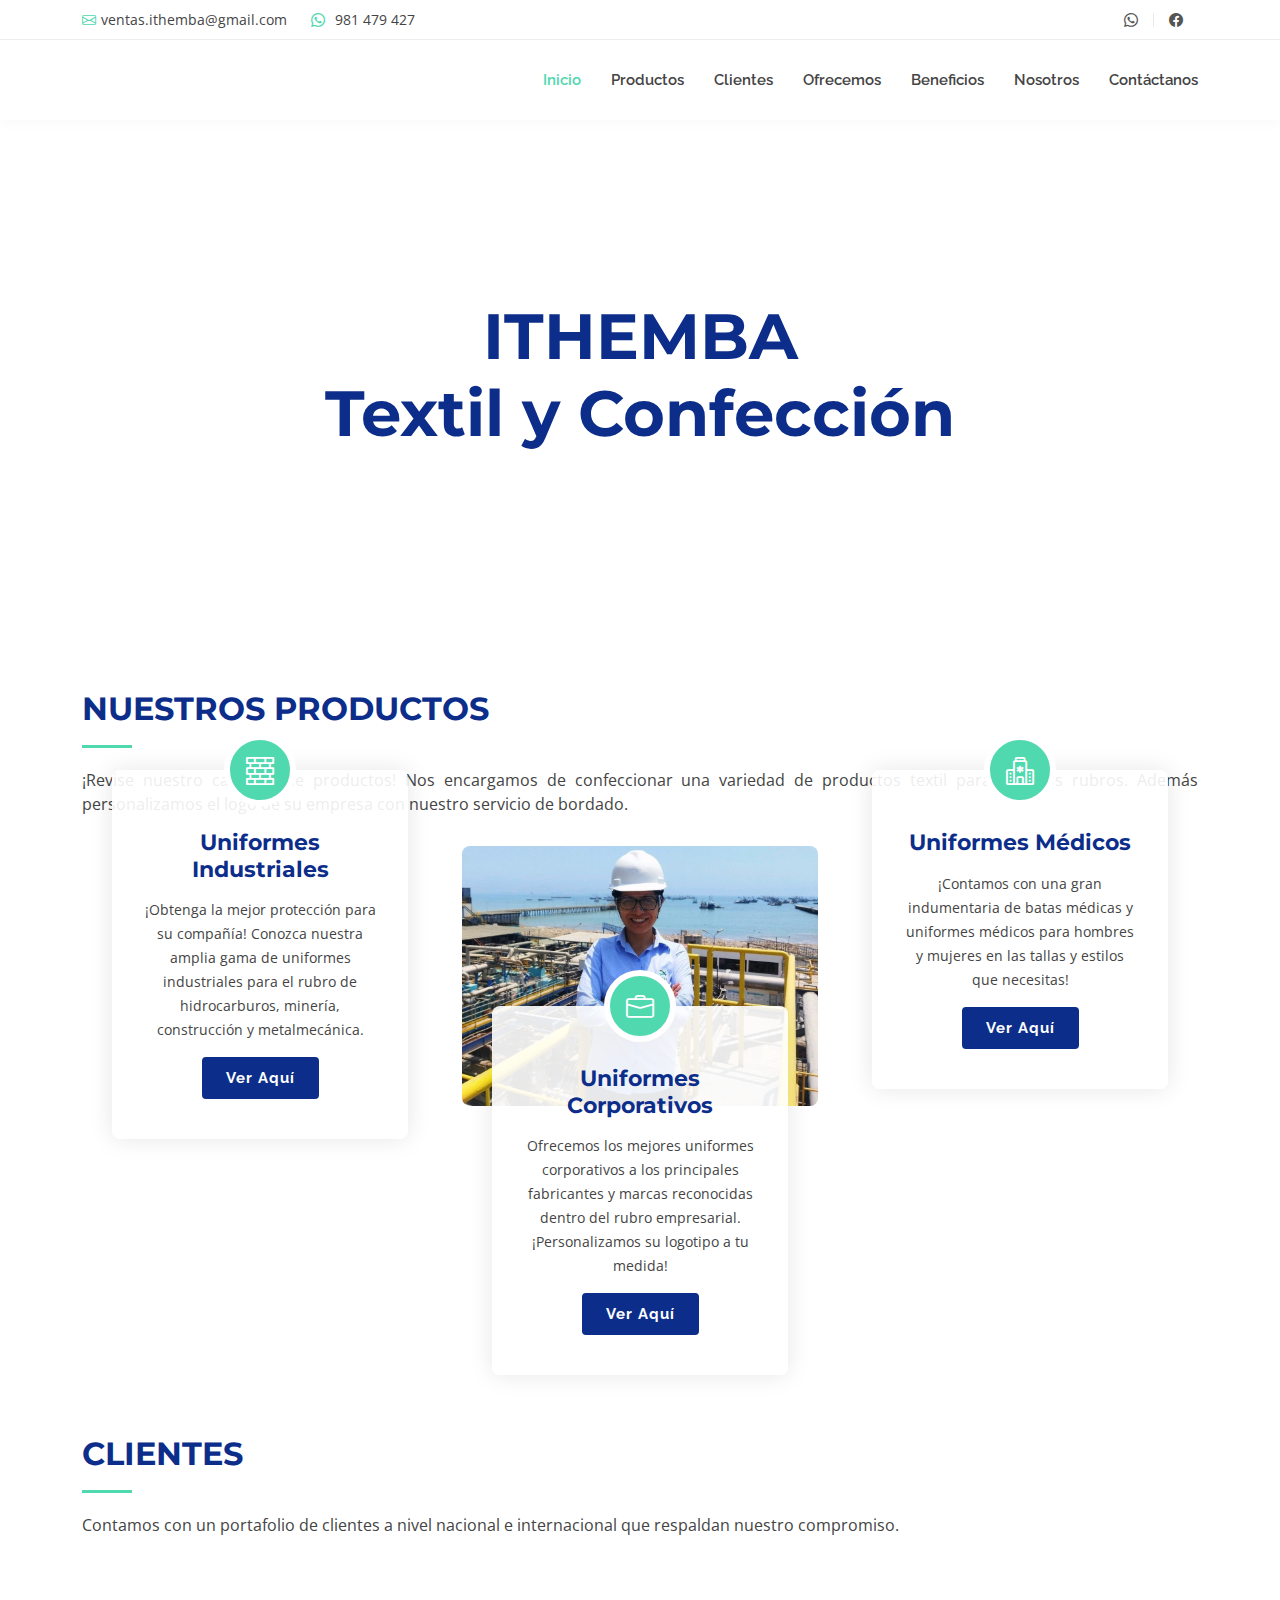
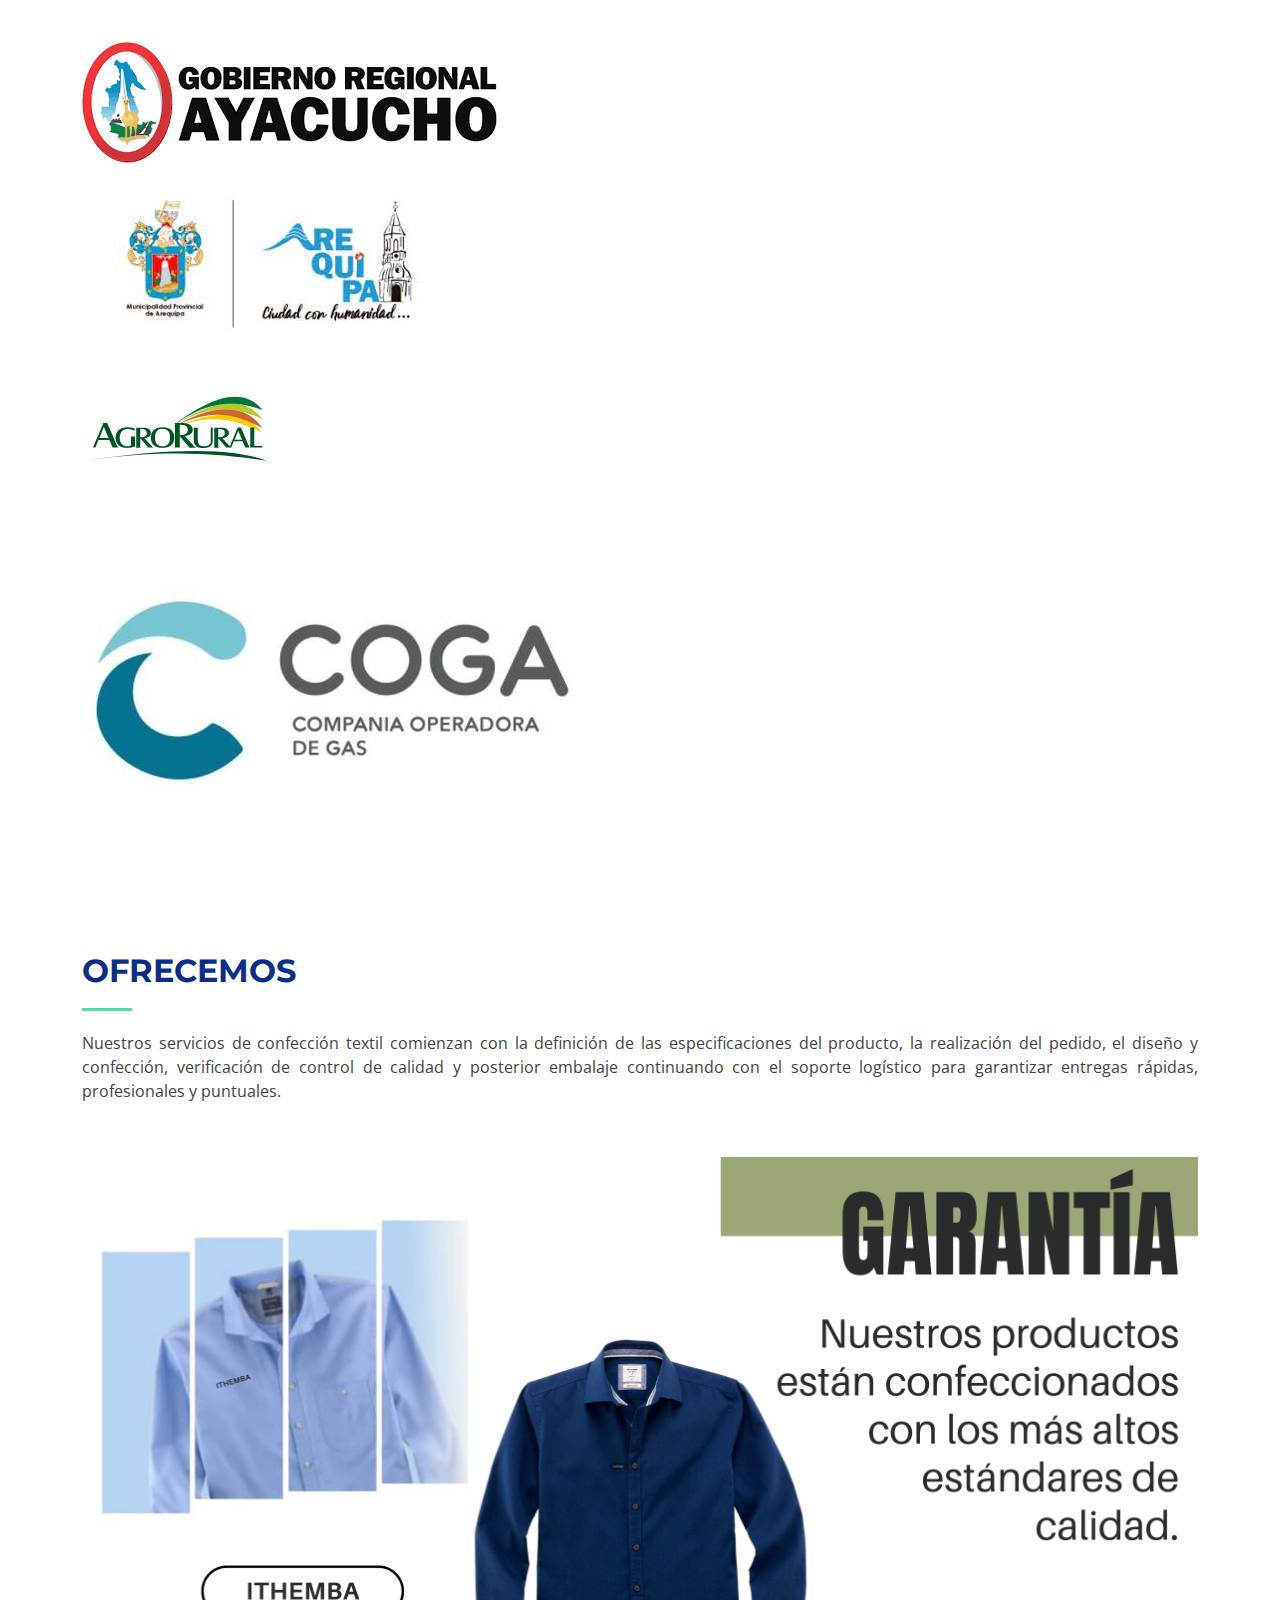
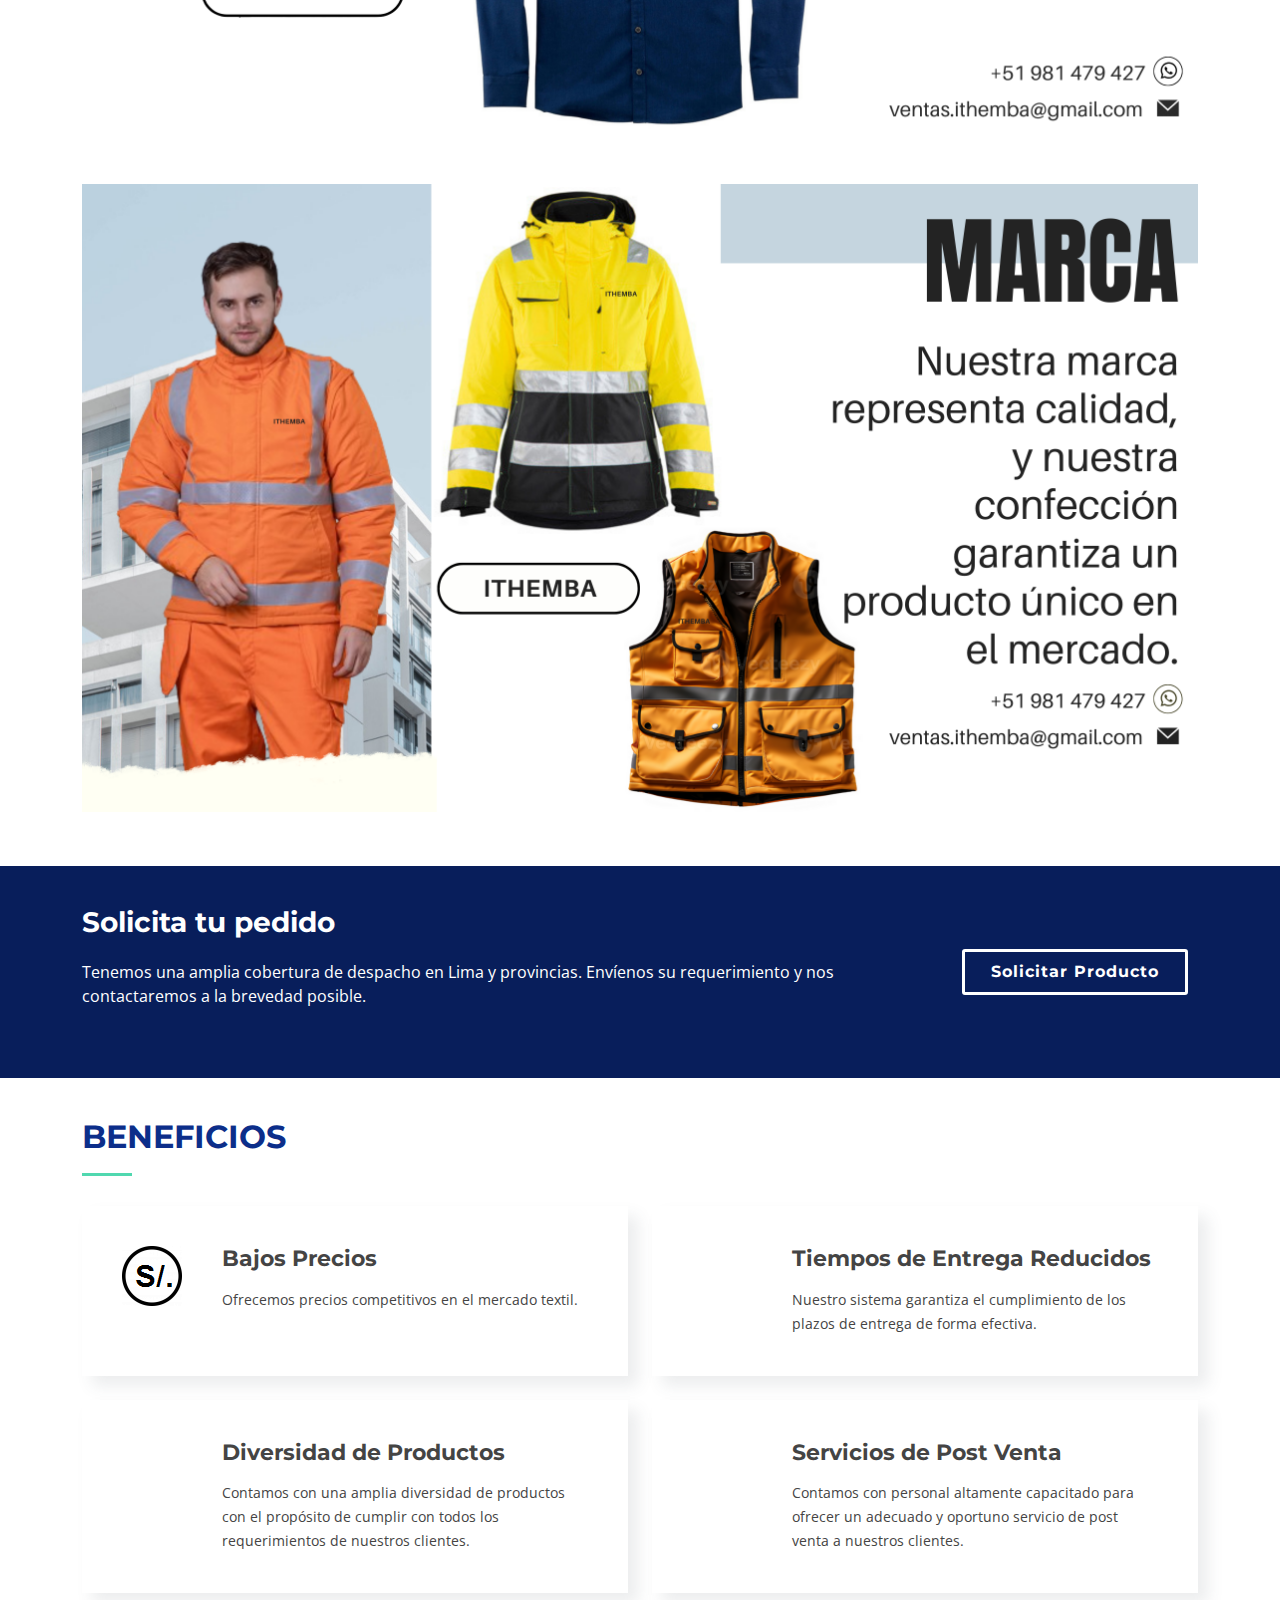
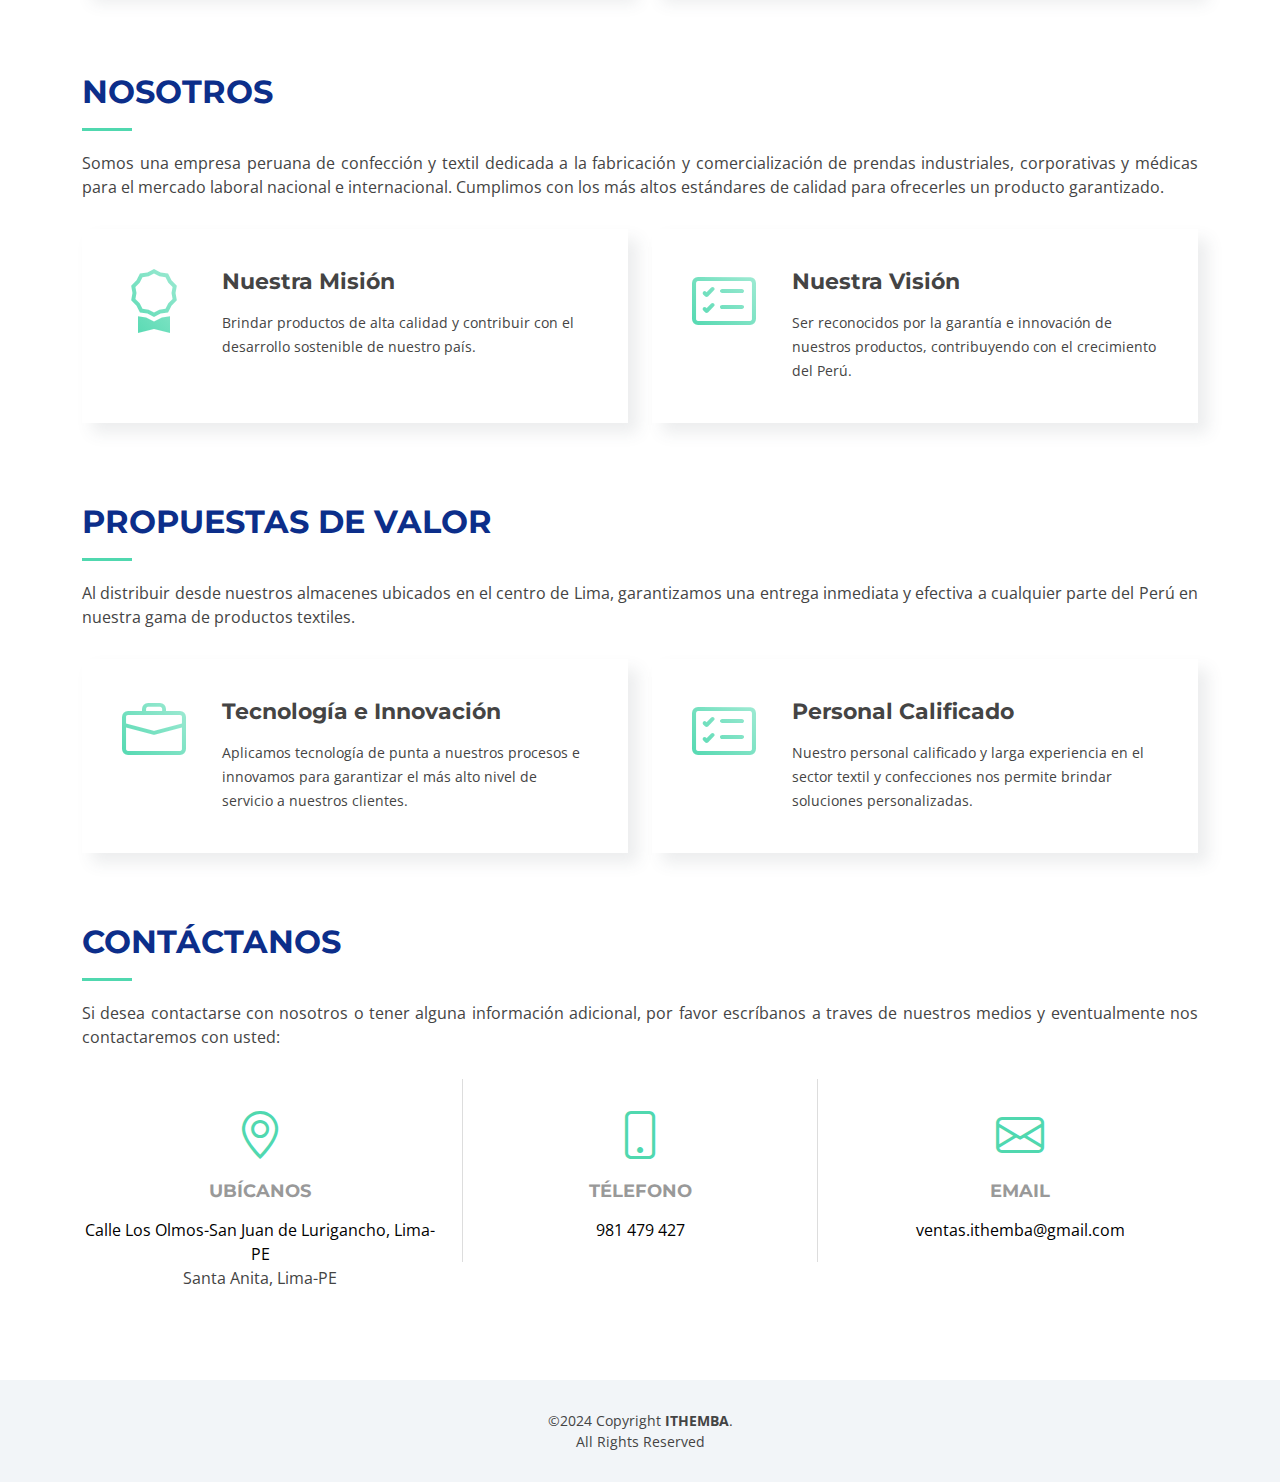
==== index.html @ 44bce00c "Update index.html" ====
<!DOCTYPE html>
<html lang="en">

<head>
  <meta charset="utf-8">
  <meta content="width=device-width, initial-scale=1.0" name="viewport">

  <title>ITHEMBA | Expertos en confección textil</title>
  <meta content="" name="description">
  <meta content="" name="keywords">

  <!-- Favicons -->
  <link href="assets/img/favicon.png" rel="icon">
  <link href="assets/img/apple-touch-icon.png" rel="apple-touch-icon">

  <!-- Google Fonts -->
  <link href="https://fonts.googleapis.com/css?family=Open+Sans:300,300i,400,400i,700,700i|Raleway:300,400,500,700,800|Montserrat:300,400,700" rel="stylesheet">

  <!-- Vendor CSS Files -->
  <link href="assets/vendor/aos/aos.css" rel="stylesheet">
  <link href="assets/vendor/bootstrap/css/bootstrap.min.css" rel="stylesheet">
  <link href="assets/vendor/bootstrap-icons/bootstrap-icons.css" rel="stylesheet">
  <link href="assets/vendor/boxicons/css/boxicons.min.css" rel="stylesheet">
  <link href="assets/vendor/glightbox/css/glightbox.min.css" rel="stylesheet">
  <link href="assets/vendor/swiper/swiper-bundle.min.css" rel="stylesheet">
  <link rel="stylesheet" href="https://cdn.jsdelivr.net/npm/bootstrap@5.3.2/dist/css/bootstrap.min.css">

  <!-- Template Main CSS File -->
  <link href="assets/css/style.css" rel="stylesheet">

  <!-- =======================================================
  * Template Name: Reveal
  * Updated: Jan 09 2024 with Bootstrap v5.3.2
  * Template URL: https://bootstrapmade.com/reveal-bootstrap-corporate-template/
  * Author: BootstrapMade.com
  * License: https://bootstrapmade.com/license/
  ======================================================== -->
</head>

<body>

  <!-- ======= Top Bar ======= -->
  <section id="topbar" class="d-flex align-items-center">
    <div class="container d-flex justify-content-center justify-content-md-between">
      <div class="contact-info d-flex align-items-center">
        <i class="bi bi-envelope d-flex align-items-center"><span>ventas.ithemba@gmail.com</span></i>
        <i class="bi bi-whatsapp d-flex align-items-center ms-4"><span><a href="https://wa.me/+51981479427" target="_blank">981 479 427</a></span></i>
      </div>
      <div class="social-links d-none d-md-flex align-items-center">
        <a href="https://wa.me/+51981479427" class="whatsapp" target="_blank"><i class="bi bi-whatsapp"></i></a>
        <a href="https://www.facebook.com/ithemba.sac/" class="facebook" target="_blank"><i class="bi bi-facebook"></i></a>
        <!-- <a href="#" class="instagram"><i class="bi bi-instagram"></i></a>
        <a href="#" class="linkedin"><i class="bi bi-linkedin"></i></i></a> -->
      </div>
    </div>
  </section><!-- End Top Bar-->

  <!-- ======= Header ======= -->
  <header id="header" class="d-flex align-items-center">
    <div class="container d-flex justify-content-between">

      <div id="logo">
        <!-- <h1><a href="index.html">ITHEM<span>BA</span></a></h1> -->
        <!-- Uncomment below if you prefer to use an image logo -->
        <a href="index.html"><img src="assets/img/logo.png" alt=""></a>
      </div>

      <nav id="navbar" class="navbar">
        <ul>
          <li><a class="nav-link scrollto active" href="#hero">Inicio</a></li>
          <li><a class="nav-link scrollto " href="#portfolio">Productos</a></li>
          <li><a class="nav-link scrollto" href="#clients">Clientes</a></li>
          <li><a class="nav-link scrollto" href="#testimonials">Ofrecemos</a></li>
          <!-- <li><a class="nav-link scrollto" href="#call-to-action">Cotización</a></li> -->
          <li><a class="nav-link scrollto" href="#beneficios">Beneficios</a></li>
          <!-- <li class="dropdown"><a href="#"><span>Drop Down</span> <i class="bi bi-chevron-down"></i></a>
            <ul>
              <li><a href="#">Drop Down 1</a></li>
              <li class="dropdown"><a href="#"><span>Deep Drop Down</span> <i class="bi bi-chevron-right"></i></a>
                <ul>
                  <li><a href="#">Deep Drop Down 1</a></li>
                  <li><a href="#">Deep Drop Down 2</a></li>
                  <li><a href="#">Deep Drop Down 3</a></li>
                  <li><a href="#">Deep Drop Down 4</a></li>
                  <li><a href="#">Deep Drop Down 5</a></li>
                </ul>
              </li>
              <li><a href="#">Drop Down 2</a></li>
              <li><a href="#">Drop Down 3</a></li>
              <li><a href="#">Drop Down 4</a></li>
            </ul>
          </li> -->
          <li><a class="nav-link scrollto" href="#about">Nosotros</a></li>          
          <li><a class="nav-link scrollto" href="#contact">Contáctanos</a></li>
        </ul>
        <i class="bi bi-list mobile-nav-toggle"></i>
      </nav><!-- .navbar -->

    </div>
  </header><!-- End Header -->

  <!-- ======= hero Section ======= -->
  <section id="hero">

    <div class="hero-content" data-aos="fade-up">
      <h2>ITHEMBA<br>Textil y Confección</h2>
      
        <!-- <h1><a href="index.html">ITHEM<span>BA</span></a></h1> -->
        <!-- Uncomment below if you prefer to use an image logo -->
      <img src="assets/img/logo.png" alt="">
     
      <!-- <div>
        <a href="#about" class="btn-get-started scrollto">Conócenos</a>
        <a href="#call-to-action" class="btn-projects scrollto">Haz tu cotización</a>
        
      </div> -->
    </div>

    <div class="hero-slider swiper">
      <div class="swiper-wrapper">
        <!-- <div class="swiper-slide" style="background-image: url('assets/img/hero-carousel/slides/petroleo.jpg');"></div> -->
        <div class="swiper-slide" style="background-image: url('assets/img/hero-carousel/pruebaz.png');"></div>
        <!-- <div class="swiper-slide" style="background-image: url('assets/img/hero-carousel/prueba.png');"></div>
        <div class="swiper-slide" style="background-image: url('assets/img/hero-carousel/3.png');"></div>
        <div class="swiper-slide" style="background-image: url('assets/img/hero-carousel/4.png');"></div> -->
      </div>
    </div>

    <!-- <div class="video-container">
      <video autoplay loop muted play-inline class="back-video">
        <source src="assets/img/videok.mp4" type="video/mp4">
      </video>
    </div> -->

  </section><!-- End Hero Section -->

  <main id="main">

    <!-- ======= Portfolio Section ======= -->
    <section id="portfolio" class="portfolio">
      <div class="container" data-aos="fade-up">
        <div class="section-header">
          <h2>Nuestros Productos</h2>
          <p>¡Revise nuestro catálogo de productos! Nos encargamos de confeccionar una variedad de productos textil para diversos rubros. Además personalizamos el logo de su empresa con nuestro servicio de bordado.</p>
        </div>

        <div class="row gy-5">
          <div class="col-xl-4 col-md-6" data-aos="zoom-in" data-aos-delay="400">
            <div class="service-item">
              <div class="img">
                <img src="assets/img/services-3.jpg" class="img-fluid" alt="">
              </div>
              <div class="details position-relative">
                <div class="icon">
                  <i class="bi bi-bricks"></i>
                </div>
                <a href="uniformes-industriales.html" class="stretched-link">
                  <h3>Uniformes Industriales</h3>
                </a>
                <p>¡Obtenga la mejor protección para su compañía! Conozca nuestra amplia gama de uniformes industriales para el rubro de hidrocarburos, minería, construcción y metalmecánica.</p>
                <p href="#uniformes-industriales.html" class="btn-get-started scrollto">Ver Aquí</p> <!-- se agrego -->
              </div> 
            </div>
          </div><!-- End Service Item -->

          <!-- <div class="col-xl-4 col-md-6" data-aos="zoom-in" data-aos-delay="200">
            <div class="service-item">
              <div class="img">
                <img src="assets/img/services-1.jpg" class="img-fluid" alt="">
              </div>
              <div class="details position-relative">
                <div class="icon">
                  <i class="bi bi-globe"></i>
                </div>
                <a href="ropa-casual.html" class="stretched-link">
                  <h3>Ropa Casual</h3>
                </a>
                <p>¡Revise nuestra amplia selección de prendas de vestir en polos, pantalones, camisetas, sudaderas con capucha, casacas y más complementos en las últimas tendencias para hombres y mujeres!</p>
              </div>
            </div>
          </div>End Service Item -->

          <div class="col-xl-4 col-md-6" data-aos="zoom-in" data-aos-delay="300">
            <div class="service-item">
              <div class="img">
                <img src="assets/img/services-2.jpg" class="img-fluid" alt="">
              </div>
              <div class="details position-relative">
                <div class="icon">
                  <i class="bi bi-briefcase"></i>
                </div>
                <a href="uniformes-corporativos.html" class="stretched-link">
                  <h3>Uniformes Corporativos</h3>
                </a>
                <p>Ofrecemos los mejores uniformes corporativos a los principales fabricantes y marcas reconocidas dentro del rubro empresarial. ¡Personalizamos su logotipo a tu medida!</p>
                <p href="#uniformes-corporativos.html" class="btn-get-started scrollto">Ver Aquí</p> <!-- se agrego -->
              </div>
            </div>
          </div><!-- End Service Item -->



          <div class="col-xl-4 col-md-6" data-aos="zoom-in" data-aos-delay="500">
            <div class="service-item">
              <div class="img">
                <img src="assets/img/services-4.jpg" class="img-fluid" alt="">
              </div>
              <div class="details position-relative">
                <div class="icon">
                  <i class="bi bi-hospital"></i>
                </div>
                <a href="#" class="stretched-link">
                  <h3>Uniformes Médicos</h3>
                </a>
                <p>¡Contamos con una gran indumentaria de batas médicas y uniformes médicos para hombres y mujeres en las tallas y estilos que necesitas!</p>
                <a href="uniformes-medicos.html" class="stretched-link"></a>
                <p href="#uniformes-medicos.html" class="btn-get-started scrollto">Ver Aquí</p> <!-- se agrego -->
              </div>
            </div>
          </div><!-- End Service Item -->
        </div>

          <!-- <div class="col-xl-4 col-md-6" data-aos="zoom-in" data-aos-delay="600">
            <div class="service-item">
              <div class="img">
                <img src="assets/img/services-5.jpg" class="img-fluid" alt="">
              </div>
              <div class="details position-relative">
                <div class="icon">
                  <i class="bi bi-calendar4-week"></i>
                </div>
                <a href="#" class="stretched-link">
                  <h3>Velit Doloremque</h3>
                </a>
                <p>Cumque et suscipit saepe. Est maiores autem enim facilis ut aut ipsam corporis aut. Sed animi at autem alias eius labore.</p>
                <a href="#" class="stretched-link"></a>
              </div>
            </div>
          </div> <--End Service Item -->

          <!-- <div class="col-xl-4 col-md-6" data-aos="zoom-in" data-aos-delay="700">
            <div class="service-item">
              <div class="img">
                <img src="assets/img/services-6.jpg" class="img-fluid" alt="">
              </div>
              <div class="details position-relative">
                <div class="icon">
                  <i class="bi bi-chat-square-text"></i>
                </div>
                <a href="#" class="stretched-link">
                  <h3>Dolori Architecto</h3>
                </a>
                <p>Hic molestias ea quibusdam eos. Fugiat enim doloremque aut neque non et debitis iure. Corrupti recusandae ducimus enim.</p>
                <a href="#" class="stretched-link"></a>
              </div>
            </div>
          </div> <-- End Service Item -->

        <!-- </div> -->

        <!-- <div class="row" data-aos="fade-up" data-aos-delay="100">
          <div class="col-lg-12 d-flex justify-content-center">
            <ul id="portfolio-flters">
              <li data-filter="*" class="filter-active">All</li>
              <li data-filter=".filter-app">App</li>
              <li data-filter=".filter-card">Card</li>
              <li data-filter=".filter-web">Web</li>
            </ul>
          </div>
        </div>

        <div class="row portfolio-container" data-aos="fade-up" data-aos-delay="200">

          <div class="col-lg-4 col-md-6 portfolio-item filter-app">
            <img src="assets/img/portfolio/portfolio-1.jpg" class="img-fluid" alt="">
            <div class="portfolio-info">
              <h4>App 1</h4>
              <p>App</p>
              <a href="assets/img/portfolio/portfolio-1.jpg" data-gallery="portfolioGallery" class="portfolio-lightbox preview-link" title="App 1"><i class="bx bx-plus"></i></a>
              <a href="portfolio-details.html" class="details-link" title="More Details"><i class="bx bx-link"></i></a>
            </div>
          </div>

          <div class="col-lg-4 col-md-6 portfolio-item filter-web">
            <img src="assets/img/portfolio/portfolio-2.jpg" class="img-fluid" alt="">
            <div class="portfolio-info">
              <h4>Web 3</h4>
              <p>Web</p>
              <a href="assets/img/portfolio/portfolio-2.jpg" data-gallery="portfolioGallery" class="portfolio-lightbox preview-link" title="Web 3"><i class="bx bx-plus"></i></a>
              <a href="portfolio-details.html" class="details-link" title="More Details"><i class="bx bx-link"></i></a>
            </div>
          </div>

          <div class="col-lg-4 col-md-6 portfolio-item filter-app">
            <img src="assets/img/portfolio/portfolio-3.jpg" class="img-fluid" alt="">
            <div class="portfolio-info">
              <h4>App 2</h4>
              <p>App</p>
              <a href="assets/img/portfolio/portfolio-3.jpg" data-gallery="portfolioGallery" class="portfolio-lightbox preview-link" title="App 2"><i class="bx bx-plus"></i></a>
              <a href="portfolio-details.html" class="details-link" title="More Details"><i class="bx bx-link"></i></a>
            </div>
          </div>

          <div class="col-lg-4 col-md-6 portfolio-item filter-card">
            <img src="assets/img/portfolio/portfolio-4.jpg" class="img-fluid" alt="">
            <div class="portfolio-info">
              <h4>Card 2</h4>
              <p>Card</p>
              <a href="assets/img/portfolio/portfolio-4.jpg" data-gallery="portfolioGallery" class="portfolio-lightbox preview-link" title="Card 2"><i class="bx bx-plus"></i></a>
              <a href="portfolio-details.html" class="details-link" title="More Details"><i class="bx bx-link"></i></a>
            </div>
          </div>

          <div class="col-lg-4 col-md-6 portfolio-item filter-web">
            <img src="assets/img/portfolio/portfolio-5.jpg" class="img-fluid" alt="">
            <div class="portfolio-info">
              <h4>Web 2</h4>
              <p>Web</p>
              <a href="assets/img/portfolio/portfolio-5.jpg" data-gallery="portfolioGallery" class="portfolio-lightbox preview-link" title="Web 2"><i class="bx bx-plus"></i></a>
              <a href="portfolio-details.html" class="details-link" title="More Details"><i class="bx bx-link"></i></a>
            </div>
          </div>

          <div class="col-lg-4 col-md-6 portfolio-item filter-app">
            <img src="assets/img/portfolio/portfolio-6.jpg" class="img-fluid" alt="">
            <div class="portfolio-info">
              <h4>App 3</h4>
              <p>App</p>
              <a href="assets/img/portfolio/portfolio-6.jpg" data-gallery="portfolioGallery" class="portfolio-lightbox preview-link" title="App 3"><i class="bx bx-plus"></i></a>
              <a href="portfolio-details.html" class="details-link" title="More Details"><i class="bx bx-link"></i></a>
            </div>
          </div>

          <div class="col-lg-4 col-md-6 portfolio-item filter-card">
            <img src="assets/img/portfolio/portfolio-7.jpg" class="img-fluid" alt="">
            <div class="portfolio-info">
              <h4>Card 1</h4>
              <p>Card</p>
              <a href="assets/img/portfolio/portfolio-7.jpg" data-gallery="portfolioGallery" class="portfolio-lightbox preview-link" title="Card 1"><i class="bx bx-plus"></i></a>
              <a href="portfolio-details.html" class="details-link" title="More Details"><i class="bx bx-link"></i></a>
            </div>
          </div>

          <div class="col-lg-4 col-md-6 portfolio-item filter-card">
            <img src="assets/img/portfolio/portfolio-8.jpg" class="img-fluid" alt="">
            <div class="portfolio-info">
              <h4>Card 3</h4>
              <p>Card</p>
              <a href="assets/img/portfolio/portfolio-8.jpg" data-gallery="portfolioGallery" class="portfolio-lightbox preview-link" title="Card 3"><i class="bx bx-plus"></i></a>
              <a href="portfolio-details.html" class="details-link" title="More Details"><i class="bx bx-link"></i></a>
            </div>
          </div>

          <div class="col-lg-4 col-md-6 portfolio-item filter-web">
            <img src="assets/img/portfolio/portfolio-9.jpg" class="img-fluid" alt="">
            <div class="portfolio-info">
              <h4>Web 3</h4>
              <p>Web</p>
              <a href="assets/img/portfolio/portfolio-9.jpg" data-gallery="portfolioGallery" class="portfolio-lightbox preview-link" title="Web 3"><i class="bx bx-plus"></i></a>
              <a href="portfolio-details.html" class="details-link" title="More Details"><i class="bx bx-link"></i></a>
            </div>
          </div>

        </div> -->

      </div>
    </section><!-- End Portfolio Section -->


    <!-- ======= Clients Section ======= -->
    <section id="clients">
      <div class="container" data-aos="fade-up">
        <div class="section-header">
          <h2>Clientes</h2>
          <p>Contamos con un portafolio de clientes a nivel nacional e internacional que respaldan nuestro compromiso.</p>
        </div>

        <div class="clients-slider swiper" data-aos="fade-up" data-aos-delay="100">
          <div class="swiper-wrapper align-items-center">
            <div class="swiper-slide"><img src="assets/img/clients/client-1.png" class="img-fluid" alt=""></div>
            <div class="swiper-slide"><img src="assets/img/clients/client-2.png" class="img-fluid" alt=""></div>
            <div class="swiper-slide"><img src="assets/img/clients/client-3.png" class="img-fluid" alt=""></div>
            <div class="swiper-slide"><img src="assets/img/clients/client-4.png" class="img-fluid" alt=""></div>
            <div class="swiper-slide"><img src="assets/img/clients/client-5.png" class="img-fluid" alt=""></div>
            <div class="swiper-slide"><img src="assets/img/clients/client-6.png" class="img-fluid" alt=""></div>
            <div class="swiper-slide"><img src="assets/img/clients/client-7.png" class="img-fluid" alt=""></div>
            <div class="swiper-slide"><img src="assets/img/clients/client-8.png" class="img-fluid" alt=""></div>
            <div class="swiper-slide"><img src="assets/img/clients/client-9.png" class="img-fluid" alt=""></div>
            <div class="swiper-slide"><img src="assets/img/clients/client-10.png" class="img-fluid" alt=""></div>
            <div class="swiper-slide"><img src="assets/img/clients/client-11.png" class="img-fluid" alt=""></div>
            <div class="swiper-slide"><img src="assets/img/clients/client-12.png" class="img-fluid" alt=""></div>
          </div>
          <div class="swiper-pagination"></div>
        </div>

      </div>
    </section><!-- End Clients Section -->


    <!-- ======= Testimonials Section ======= -->
    <section id="testimonials">
      <div class="container" data-aos="fade-up">
        <div class="section-header">
          <h2>Ofrecemos</h2>
          <p>Nuestros servicios de confección textil comienzan con la definición de las especificaciones del producto, la realización del pedido, el diseño y confección, verificación de control de calidad y posterior embalaje continuando con el soporte logístico para garantizar entregas rápidas, profesionales y puntuales.</p>
        </div>

        <!-- <div id="carouselExampleFade" class="carousel slide carousel-fade custom">
          <div class="carousel-inner">
            <div class="carousel-item active">
              <img src="assets/img/hero-carousel/1.png" class="d-block w-75 h-100" alt="...">
            </div>
            <div class="carousel-item">
              <img src="assets/img/hero-carousel/2.png" class="d-block w-75 h-100" alt="...">
            </div>
            <div class="carousel-item">
              <img src="assets/img/hero-carousel/3.png" class="d-block w-75 h-100" alt="...">
            </div>
            <div class="carousel-item">
              <img src="assets/img/hero-carousel/4.png" class="d-block w-75 h-100" alt="...">
            </div>
          </div>
          <button class="carousel-control-prev" type="button" data-bs-target="#carouselExampleFade" data-bs-slide="prev">
            <span class="carousel-control-prev-icon" aria-hidden="true"></span>
            <span class="visually-hidden">Previous</span>
          </button>
          <button class="carousel-control-next" type="button" data-bs-target="#carouselExampleFade" data-bs-slide="next">
            <span class="carousel-control-next-icon" aria-hidden="true"></span>
            <span class="visually-hidden">Next</span>
          </button>
        </div> -->

        <script src="https://cdn.jsdelivr.net/npm/bootstrap@5.3.2/dist/js/bootstrap.bundle.min.js"></script>

        <div class="testimonials-slider swiper" >
          <div class="swiper-wrapper">
            <div class="swiper-slide">
              <img src="assets/img/hero-carousel/1.png" alt="">
            </div>

            <div class="swiper-slide">
              <img src="assets/img/hero-carousel/2.png" alt="">
            </div>

            <div class="swiper-slide">
              <img src="assets/img/hero-carousel/3.png" alt="">
            </div>

            <div class="swiper-slide">
              <img src="assets/img/hero-carousel/4.png" alt="">
            </div>
            <!-- <div class="swiper-slide" style="background-image: url('assets/img/hero-carousel/1.png');"></div>
            <div class="swiper-slide" style="background-image: url('assets/img/hero-carousel/2.png');"></div>
            <div class="swiper-slide" style="background-image: url('assets/img/hero-carousel/3.png');"></div>
            <div class="swiper-slide" style="background-image: url('assets/img/hero-carousel/4.png');"></div>
            <div class="swiper-slide" style="background-image: url('assets/img/hero-carousel/5.png');"></div> -->
            <!-- <div class="swiper-pagination"></div> -->
          </div>
        </div>

        <!-- <div class="testimonials-slider swiper" data-aos="fade-up" data-aos-delay="100"> -->

          <!-- <div class="swiper-wrapper">

            <div class="swiper-slide">
              <div class="testimonial-item">
                <p>
                  <img src="assets/img/quote-sign-left.png" class="quote-sign-left" alt="">
                  Garantizamos productos de alta calidad y productos hechos con los mejores materiales.
                  <img src="assets/img/quote-sign-right.png" class="quote-sign-right" alt="">
                </p>
                <img src="assets/img/testimonial-1.jpg" class="testimonial-img" alt="">
                <h3>GARANTÍA</h3>
                <-- <h4>Ceo &amp; Founder</h4> -->
              <!-- </div> -->
            <!-- </div>End testimonial item -->

            <!-- <div class="swiper-slide">
              <div class="testimonial-item">
                <p>
                  <img src="assets/img/quote-sign-left.png" class="quote-sign-left" alt="">
                  Diseñamos todo tipo de prendas, a solicitud de nuestros clientes, como uniformes, prendas casuales, vestimenta formal.
                  <img src="assets/img/quote-sign-right.png" class="quote-sign-right" alt="">
                </p>
                <img src="assets/img/testimonial-2.jpg" class="testimonial-img" alt="">
                <h3>DISEÑO</h3>
                <-- <h4>Designer</h4> -->
              <!-- </div> -->
            <!-- </div>End testimonial item -->

            <!-- <div class="swiper-slide">
              <div class="testimonial-item">
                <p>
                  <img src="assets/img/quote-sign-left.png" class="quote-sign-left" alt="">
                  Nuestra marca representa la calidad en nuestra confección y garantía de nuestrosproductos.
                  <img src="assets/img/quote-sign-right.png" class="quote-sign-right" alt="">
                </p>
                <img src="assets/img/testimonial-3.jpg" class="testimonial-img" alt="">
                <h3>MARCA</h3> -->
                <!-- <h4>Store Owner</h4> -->
              <!-- </div> -->
            <!-- </div>End testimonial item -->

            <!-- <div class="swiper-slide">
              <div class="testimonial-item">
                <p>
                  <img src="assets/img/quote-sign-left.png" class="quote-sign-left" alt="">
                  Tenemos excelentes acabados, usamos los mejores insumos de la mejor calidad.
                  <img src="assets/img/quote-sign-right.png" class="quote-sign-right" alt="">
                </p>
                <img src="assets/img/testimonial-4.jpg" class="testimonial-img" alt="">
                <h3>VENTAJA COMPETITIVA</h3> -->
                <!-- <h4>Freelancer</h4> -->
              <!-- </div> -->
            <!-- </div>End testimonial item -->

            <!-- <div class="swiper-slide">
              <div class="testimonial-item">
                <p>
                  <img src="assets/img/quote-sign-left.png" class="quote-sign-left" alt="">
                  Quis quorum aliqua sint quem legam fore sunt eram irure aliqua veniam tempor noster veniam enim culpa labore duis sunt culpa nulla illum cillum fugiat legam esse veniam culpa fore nisi cillum quid.
                  <img src="assets/img/quote-sign-right.png" class="quote-sign-right" alt="">
                </p>
                <img src="assets/img/testimonial-5.jpg" class="testimonial-img" alt="">
                <h3>John Larson</h3>
                <h4>Entrepreneur</h4>
              </div> -->
            <!-- </div>End testimonial item -->

          <!-- </div> -->
          <!-- <div class="swiper-pagination"></div> -->
        <!-- </div> -->

      </div>
    </section><!-- End Testimonials Section -->    

    <!-- ======= To Action Section ======= -->
    <section id="call-to-action">
      <div class="container" data-aos="zoom-out">
        <div class="row">
          <div class="col-lg-9 text-center text-lg-start">
            <h3 class="cta-title">Solicita tu pedido</h3>
            <p class="cta-text">Tenemos una amplia cobertura de despacho en Lima y provincias. Envíenos su requerimiento y nos contactaremos a la brevedad posible.</p>
          </div>
          <div class="col-lg-3 cta-btn-container text-center">
            <a class="cta-btn align-middle" href="https://wa.me/+51981479427" target="_blank">Solicitar Producto</a>
          </div>
        </div>
      </div>
    </section><!-- End Call To Action Section -->    


    <!-- ======= Beneficios Section ======= -->
    <section id="beneficios">
      <div class="container" data-aos="fade-up">
        <div class="section-header">
          <h2>Beneficios</h2>
          <!-- <p>Sed tamen tempor magna labore dolore dolor sint tempor duis magna elit veniam aliqua esse amet veniam enim export quid quid veniam aliqua eram noster malis nulla duis fugiat culpa esse aute nulla ipsum velit export irure minim illum fore</p> -->
        </div>

        <div class="row gy-4">

          <div class="col-lg-6" data-aos="fade-up" data-aos-delay="100">
            <div class="box">
              <div class="icon"><img src="assets/img/clients/galeria/dinero.png" alt="">
              </div>
              <h4 class="title">Bajos Precios</h4>
              <p class="description">Ofrecemos precios competitivos en el mercado textil.</p>
            </div>
          </div>

          <div class="col-lg-6" data-aos="fade-up" data-aos-delay="200">
            <div class="box">
              <div class="icon"><img src="assets/img/clients/galeria/embalaje.png" alt=""></div>
              <h4 class="title">Tiempos de Entrega Reducidos</h4>
              <p class="description">Nuestro sistema garantiza el cumplimiento de los plazos de entrega de forma efectiva.</p>
            </div>
          </div>

          <div class="col-lg-6" data-aos="fade-up" data-aos-delay="300">
            <div class="box">
              <div class="icon"><img src="assets/img/clients/galeria/colgador.png" alt=""></div>
              <h4 class="title">Diversidad de Productos</h4>
              <p class="description">Contamos con una amplia diversidad de productos con el propósito de cumplir con todos los requerimientos de nuestros clientes.</p>
            </div>
          </div>

          <div class="col-lg-6" data-aos="fade-up" data-aos-delay="400">
            <div class="box">
              <div class="icon"><img src="assets/img/clients/galeria/acuerdo.png" alt=""></div>
              <h4 class="title">Servicios de Post Venta</h4>
              <p class="description">Contamos con personal altamente capacitado para ofrecer un adecuado y oportuno servicio de post venta a nuestros clientes.</p>
            </div>
          </div>



        </div>

      </div>
    </section><!-- End Services Section -->    

    <!-- ======= About Section ======= -->
    <section id="about">

      <div class="container" data-aos="fade-up">
        <div class="section-header">
          <h2>Nosotros</h2>
          <p>Somos una empresa peruana de confección y textil dedicada a la fabricación y comercialización de prendas industriales, corporativas y médicas para el mercado laboral nacional e internacional. Cumplimos con los más altos estándares de calidad para ofrecerles un producto garantizado.</p>
        </div>

        <div class="row gy-4">

          <div class="col-lg-6" data-aos="fade-up" data-aos-delay="100">
            <div class="box">
              <div class="icon"><i class="bi bi-award"></i></div>
              <h4 class="title">Nuestra Misión</h4>
              <p class="description">Brindar productos de alta calidad y contribuir con el desarrollo sostenible de nuestro país.</p>
            </div>
          </div>

          <div class="col-lg-6" data-aos="fade-up" data-aos-delay="200">
            <div class="box">
              <div class="icon"><i class="bi bi-card-checklist"></i></div>
              <h4 class="title">Nuestra Visión</h4>
              <p class="description">Ser reconocidos por la garantía e innovación de nuestros productos, contribuyendo con el crecimiento del Perú.</p>
            </div>
          </div>


        </div>

      </div>
      <!-- <div class="container" data-aos="fade-up">
        <div class="row">
          <div class="col-lg-6 about-img">
            <img src="assets/img/about-img.jpg" alt="">
          </div>

          <div class="col-lg-6 content">
            <h2>Lorem ipsum dolor sit amet, consectetur adipiscing</h2>
            <h3>Excepteur sint occaecat cupidatat non proident, sunt in culpa qui officia deserunt mollit anim id est laborum.</h3>

            <ul>
              <li><i class="bi bi-check-circle"></i> Ullamco laboris nisi ut aliquip ex ea commodo consequat.</li>
              <li><i class="bi bi-check-circle"></i> Duis aute irure dolor in reprehenderit in voluptate velit.</li>
              <li><i class="bi bi-check-circle"></i> Ullamco laboris nisi ut aliquip ex ea commodo consequat. Duis aute irure dolor in reprehenderit in voluptate trideta storacalaperda mastiro dolore eu fugiat nulla pariatur.</li>
            </ul>

          </div>
        </div>

      </div> -->
    </section><!-- End About Section -->



    <!-- ======= Services Section ======= -->
    <section id="services">
      <div class="container" data-aos="fade-up">
        <div class="section-header">
          <h2>Propuestas de valor</h2>
          <p>Al distribuir desde nuestros almacenes ubicados en el centro de Lima, garantizamos una entrega inmediata y efectiva a cualquier parte del Perú en nuestra gama de productos textiles.</p>
        </div>

        <div class="row gy-4">

          <div class="col-lg-6" data-aos="fade-up" data-aos-delay="100">
            <div class="box">
              <div class="icon"><i class="bi bi-briefcase"></i></div>
              <h4 class="title">Tecnología e Innovación</h4>
              <p class="description">Aplicamos tecnología de punta a nuestros procesos e innovamos para garantizar el más alto nivel de servicio a nuestros clientes. </p>
            </div>
          </div>

          <div class="col-lg-6" data-aos="fade-up" data-aos-delay="200">
            <div class="box">
              <div class="icon"><i class="bi bi-card-checklist"></i></div>
              <h4 class="title">Personal Calificado</h4>
              <p class="description">Nuestro personal calificado y larga experiencia en el sector textil y confecciones nos permite brindar soluciones personalizadas.</p>
            </div>
          </div>

          <!-- <div class="col-lg-6" data-aos="fade-up" data-aos-delay="300">
            <div class="box">
              <div class="icon"><i class="bi bi-bar-chart"></i></div>
              <h4 class="title"><a href="">Sed ut perspiciatis</a></h4>
              <p class="description">Duis aute irure dolor in reprehenderit in voluptate velit esse cillum dolore eu fugiat nulla pariatur trinige zareta lobur trade.</p>
            </div>
          </div>

          <div class="col-lg-6" data-aos="fade-up" data-aos-delay="400">
            <div class="box">
              <div class="icon"><i class="bi bi-binoculars"></i></div>
              <h4 class="title"><a href="">Magni Dolores</a></h4>
              <p class="description">Excepteur sint occaecat cupidatat non proident, sunt in culpa qui officia deserunt mollit anim id est laborum rideta zanox satirente madera</p>
            </div>
          </div> -->

        </div>

      </div>
    </section><!--End Services Section -->







    <!-- ======= Contact Section ======= -->
    <section id="contact">
      <div class="container" data-aos="fade-up">
        <div class="section-header">
          <h2>Contáctanos</h2>
          <p>Si desea contactarse con nosotros o tener alguna información adicional, por favor escríbanos a traves de nuestros medios y eventualmente nos contactaremos con usted:</p>
        </div>

        <div class="row contact-info">

          <div class="col-md-4">
            <div class="contact-address">
              <i class="bi bi-geo-alt"></i>
              <h3>Ubícanos</h3>
              <address>Calle Los Olmos-San Juan de Lurigancho, Lima-PE</address>Santa Anita, Lima-PE
            </div>
          </div>

          <div class="col-md-4">
            <div class="contact-phone">
              <i class="bi bi-phone"></i>
              <h3>Télefono</h3>
              <p><a href="https://wa.me/+51981479427" class="whatsapp" target="_blank">981 479 427</a></p>
            </div>
          </div>

          <div class="col-md-4">
            <div class="contact-email">
              <i class="bi bi-envelope"></i>
              <h3>Email</h3>
              <p>ventas.ithemba@gmail.com</a></p>
            </div>
          </div>

        </div>
      </div>

      <!-- <div class="container mb-4">
        <iframe src="https://www.google.com/maps/embed?pb=!1m18!1m12!1m3!1d22864.11283411948!2d-73.96468908098944!3d40.630720240038435!2m3!1f0!2f0!3f0!3m2!1i1024!2i768!4f13.1!3m3!1m2!1s0x89c24fa5d33f083b%3A0xc80b8f06e177fe62!2sNew+York%2C+NY%2C+USA!5e0!3m2!1sen!2sbg!4v1540447494452" width="100%" height="380" frameborder="0" style="border:0" allowfullscreen></iframe>
      </div> -->

      <!-- <div class="container" data-aos="fade-up" data-aos-delay="100">
        <a href="https://wa.me/+51981479427" target="_blank" class="btn btn-primary btn-lg active" role="button" aria-pressed="true" type="submit">Solicitar cotización</a> -->
        <!-- <div class="form">
          <form action="forms/contact.php" method="post" role="form" class="php-email-form">
            <div class="row">
              <div class="form-group col-md-6">
                <input type="text" name="name" class="form-control" id="name" placeholder="Your Name" required>
              </div>
              <div class="form-group col-md-6 mt-3 mt-md-0">
                <input type="email" class="form-control" name="email" id="email" placeholder="Your Email" required>
              </div>
            </div>
            <div class="form-group mt-3">
              <input type="text" class="form-control" name="subject" id="subject" placeholder="Subject" required>
            </div>
            <div class="form-group mt-3">
              <textarea class="form-control" name="message" rows="5" placeholder="Message" required></textarea>
            </div>

            <div class="my-3">
              <div class="loading">Loading</div>
              <div class="error-message"></div>
              <div class="sent-message">Your message has been sent. Thank you!</div>
            </div>

            <div class="text-center"><button type="submit">Enviar Mensaje</button></div>
          </form>
        </div> -->
      <!-- </div> -->
    </section><!-- End Contact Section -->

  </main><!-- End #main -->

  <!-- ======= Footer ======= -->
  <footer id="footer">
    <div class="container">
      <div class="copyright">
        &copy;2024 Copyright <strong>ITHEMBA</strong>. <br>All Rights Reserved</br>
      </div>
      <div class="credits">
        <!--
        All the links in the footer should remain intact.
        You can delete the links only if you purchased the pro version.
        Licensing information: https://bootstrapmade.com/license/
        Purchase the pro version with working PHP/AJAX contact form: https://bootstrapmade.com/buy/?theme=Reveal
      -->
        <!-- Designed by <a href="https://bootstrapmade.com/">BootstrapMade</a> -->
      </div>
    </div>
  </footer><!-- End Footer -->

  <a href="#" class="back-to-top d-flex align-items-center justify-content-center"><i class="bi bi-arrow-up-short"></i></a>

  <!-- Vendor JS Files -->
  <script src="assets/vendor/aos/aos.js"></script>
  <script src="assets/vendor/bootstrap/js/bootstrap.bundle.min.js"></script>
  <script src="assets/vendor/glightbox/js/glightbox.min.js"></script>
  <script src="assets/vendor/isotope-layout/isotope.pkgd.min.js"></script>
  <script src="assets/vendor/swiper/swiper-bundle.min.js"></script>
  <script src="assets/vendor/php-email-form/validate.js"></script>

  <!-- Template Main JS File -->
  <script src="assets/js/main.js"></script>

</body>

</html>
---- assets/css/style.css ----
/**
* Template Name: Reveal
* Updated: Jan 09 2024 with Bootstrap v5.3.2
* Template URL: https://bootstrapmade.com/reveal-bootstrap-corporate-template/
* Author: BootstrapMade.com
* License: https://bootstrapmade.com/license/
*/

/*--------------------------------------------------------------
# General
--------------------------------------------------------------*/
body {
  background: #fff;
  color: #444;
  font-family: "Open Sans", sans-serif;
}

a {
  color: #50d8af;
  text-decoration: none;
  transition: 0.5s;
}

a:hover,
a:active,
a:focus {
  color: #51d8af;
  outline: none;
  text-decoration: none;
}

p {
  padding: 0;
  margin: 0 0 30px 0;
}

h1,
h2,
h3,
h4,
h5,
h6 {
  font-family: "Montserrat", sans-serif;
  font-weight: 400;
  margin: 0 0 20px 0;
  padding: 0;
}

/*--------------------------------------------------------------
# Back to top button
--------------------------------------------------------------*/
.back-to-top {
  position: fixed;
  visibility: hidden;
  opacity: 0;
  right: 15px;
  bottom: 15px;
  z-index: 996;
  background: #50d8af;
  width: 40px;
  height: 40px;
  transition: all 0.4s;
}

.back-to-top i {
  font-size: 28px;
  color: #fff;
  line-height: 0;
}

.back-to-top:hover {
  background: #71dfbe;
  color: #fff;
}

.back-to-top.active {
  visibility: visible;
  opacity: 1;
}

/*--------------------------------------------------------------
# Top Bar
--------------------------------------------------------------*/
#topbar {
  background: #fff;
  border-bottom: 1px solid #eee;
  font-size: 14px;
  padding: 0;
  height: 40px;
}

#topbar .contact-info i {
  font-style: normal;
  color: #50d8af;
}

#topbar .contact-info i a,
#topbar .contact-info i span {
  padding-left: 5px;
  color: #444;
}

#topbar .contact-info i a {
  line-height: 0;
  transition: 0.3s;
}

#topbar .contact-info i a:hover {
  color: #50d8af;
}

#topbar .social-links a {
  color: #555;
  padding: 0 15px;
  display: inline-block;
  line-height: 1px;
  border-left: 1px solid #e9e9e9;
}

#topbar .social-links a:hover {
  color: #50d8af;
}

#topbar .social-links a:first-child {
  border-left: 0;
}

/*--------------------------------------------------------------
# Header
--------------------------------------------------------------*/
#header {
  height: 80px;
  transition: all 0.5s;
  z-index: 997;
  background: #fff;
  box-shadow: 0px 6px 9px 0px rgba(0, 0, 0, 0.06);
}

#header #logo h1 {
  font-size: 42px;
  margin: 0;
  padding: 0;
  font-family: "Montserrat", sans-serif;
  font-weight: 700;
}

#header #logo h1 a {
  color: #0c2e8a;
}

#header #logo h1 a span {
  color: #50d8af;
}

#header #logo img {
  padding: 0;
  margin: 0;
  max-height: 70px;
  margin-right: 6px;
}

@media (max-width: 768px) {
  #header {
    height: 60px;
  }

  #header #logo h1 {
    font-size: 34px;
  }

  #header #logo img {
    max-height: 60px;
  }
}

.scrolled-offset {
  margin-top: 70px;
}

/*--------------------------------------------------------------
# Navigation Menu
--------------------------------------------------------------*/
/**
* Desktop Navigation 
*/
.navbar {
  padding: 0;
}

.navbar ul {
  margin: 0;
  padding: 0;
  display: flex;
  list-style: none;
  align-items: center;
}

.navbar li {
  position: relative;
}

.navbar a,
.navbar a:focus {
  display: flex;
  align-items: center;
  justify-content: space-between;
  padding: 10px 0 10px 30px;
  font-family: "Raleway", sans-serif;
  font-size: 15px;
  font-weight: 600;
  color: #444;
  white-space: nowrap;
  transition: 0.3s;
}

.navbar a i,
.navbar a:focus i {
  font-size: 12px;
  line-height: 0;
  margin-left: 5px;
}

.navbar a:hover,
.navbar .active,
.navbar .active:focus,
.navbar li:hover>a {
  color: #50d8af;
}

.navbar .dropdown ul {
  display: block;
  position: absolute;
  left: 14px;
  top: calc(100% + 30px);
  margin: 0;
  padding: 10px 0;
  z-index: 99;
  opacity: 0;
  visibility: hidden;
  background: #fff;
  box-shadow: 0px 0px 30px rgba(127, 137, 161, 0.25);
  transition: 0.3s;
}

.navbar .dropdown ul li {
  min-width: 200px;
}

.navbar .dropdown ul a {
  padding: 10px 20px;
  font-size: 14px;
}

.navbar .dropdown ul a i {
  font-size: 12px;
}

.navbar .dropdown ul a:hover,
.navbar .dropdown ul .active:hover,
.navbar .dropdown ul li:hover>a {
  color: #50d8af;
}

.navbar .dropdown:hover>ul {
  opacity: 1;
  top: 100%;
  visibility: visible;
}

.navbar .dropdown .dropdown ul {
  top: 0;
  left: calc(100% - 30px);
  visibility: hidden;
}

.navbar .dropdown .dropdown:hover>ul {
  opacity: 1;
  top: 0;
  left: 100%;
  visibility: visible;
}

@media (max-width: 1366px) {
  .navbar .dropdown .dropdown ul {
    left: -90%;
  }

  .navbar .dropdown .dropdown:hover>ul {
    left: -100%;
  }
}

/**
* Mobile Navigation 
*/
.mobile-nav-toggle {
  color: #0c2e8a;
  font-size: 28px;
  cursor: pointer;
  display: none;
  line-height: 0;
  transition: 0.5s;
}

.mobile-nav-toggle.bi-x {
  color: #fff;
}

@media (max-width: 991px) {
  .mobile-nav-toggle {
    display: block;
  }

  .navbar ul {
    display: none;
  }
}

.navbar-mobile {
  position: fixed;
  overflow: hidden;
  top: 0;
  right: 0;
  left: 0;
  bottom: 0;
  background: rgba(8, 30, 91, 0.9);
  transition: 0.3s;
  z-index: 999;
}

.navbar-mobile .mobile-nav-toggle {
  position: absolute;
  top: 15px;
  right: 15px;
}

.navbar-mobile ul {
  display: block;
  position: absolute;
  top: 55px;
  right: 15px;
  bottom: 15px;
  left: 15px;
  padding: 10px 0;
  background-color: #fff;
  overflow-y: auto;
  transition: 0.3s;
}

.navbar-mobile a,
.navbar-mobile a:focus {
  padding: 10px 20px;
  font-size: 15px;
  color: #0c2e8a;
}

.navbar-mobile a:hover,
.navbar-mobile .active,
.navbar-mobile li:hover>a {
  color: #50d8af;
}

.navbar-mobile .getstarted,
.navbar-mobile .getstarted:focus {
  margin: 15px;
}

.navbar-mobile .dropdown ul {
  position: static;
  display: none;
  margin: 10px 20px;
  padding: 10px 0;
  z-index: 99;
  opacity: 1;
  visibility: visible;
  background: #fff;
  box-shadow: 0px 0px 30px rgba(127, 137, 161, 0.25);
}

.navbar-mobile .dropdown ul li {
  min-width: 200px;
}

.navbar-mobile .dropdown ul a {
  padding: 10px 20px;
}

.navbar-mobile .dropdown ul a i {
  font-size: 12px;
}

.navbar-mobile .dropdown ul a:hover,
.navbar-mobile .dropdown ul .active:hover,
.navbar-mobile .dropdown ul li:hover>a {
  color: #50d8af;
}

.navbar-mobile .dropdown>.dropdown-active {
  display: block;
}

/*--------------------------------------------------------------
# Hero Section
--------------------------------------------------------------*/
#hero {
  width: 100%;
  height: 60vh;
  position: relative;
  /* background: url("../img/hero-carousel/1.jpg") no-repeat; */
  background-size: cover;
  padding: 0px;
}

#hero .hero-content {
  position: absolute;
  bottom: 0;
  top: 0;
  left: 0;
  right: 0;
  z-index: 10;
  display: flex;
  justify-content: center;
  align-items: center;
  flex-direction: column;
  text-align: center; /*Para lema*/
  
}

#hero .video-container video {
  /* Make video to at least 100% wide and tall */
  min-width: 100%; 
  min-height: 100%; 

  /* Setting width & height to auto prevents the browser from stretching or squishing the video */
  width: auto;
  height: auto;

  /* Center the video */
  position: absolute;
  top: 50%;
  left: 50%;
  transform: translate(-50%,-50%);
  opacity: 0.35;
}


#hero .hero-content h2 {
  color: #0c2e8a;
  margin-bottom: 30px;
  font-size: 64px;
  font-weight: 700;
}

#hero .hero-content h2 span {
  color: #50d8af;
  text-decoration: underline;
}

@media (max-width: 767px) {
  #hero .hero-content h2 {
    font-size: 34px;
  }

  #hero{ /*---esto es pa regular el logo en el nav desde el movil--*/
    padding: absolute;
  }
}

#hero .hero-content .btn-get-started,
#hero .hero-content .btn-projects {
  font-family: "Raleway", sans-serif;
  font-size: 15px;
  font-weight: bold;
  letter-spacing: 1px;
  display: inline-block;
  padding: 10px 32px;
  border-radius: 2px;
  transition: 0.5s;
  margin: 10px;
  color: #fff;
}

#hero .hero-content .btn-get-started {
  background: #0c2e8a;
  border: 2px solid #0c2e8a;
}

#hero .hero-content .btn-get-started:hover {
  background: none;
  color: #0c2e8a;
}

#hero .hero-content .btn-projects {
  background: #50d8af;
  border: 2px solid #50d8af;
}

#hero .hero-content .btn-projects:hover {
  background: none;
  color: #50d8af;
}

#hero .hero-slider {
  z-index: 8;
  height: 60vh;
}

#hero .hero-slider::before {
  content: "";
  background-color: rgba(255, 255, 255, 0.7);
  position: absolute;
  height: 100%;
  width: 100%;
  top: 0;
  right: 0;
  left: 0;
  bottom: 0;
  z-index: 1; /*--- 7---*/
}

#hero .hero-slider .swiper-slide {
  background-size: cover;
  background-position: center;
  background-repeat: no-repeat;
  transition-property: opacity;
}


#hero .hero-content img {
  padding: 0;
  margin: 0;
  max-height: 180px;
  margin-right: 6px;
}



/*--------------------------------------------------------------
# Sections
--------------------------------------------------------------*/
section {
  padding: 40px 0;
  overflow: hidden;
}

/* Sections Header
--------------------------------*/
.section-header {
  margin-bottom: 30px;
}

.section-header h2 {
  font-size: 32px;
  color: #0c2e8a;
  text-transform: uppercase;
  font-weight: 700;
  position: relative;
  padding-bottom: 20px;
}

.section-header h2::before {
  content: "";
  position: absolute;
  display: block;
  width: 50px;
  height: 3px;
  background: #50d8af;
  bottom: 0;
  left: 0;
}

.section-header p {
  padding: 0;
  margin: 0;
  text-align: justify;
}

/*--------------------------------------------------------------
# Breadcrumbs
--------------------------------------------------------------*/
.breadcrumbs {
  padding: 20px 0;
  background-color: #fafafa;
  min-height: 40px;
}

.breadcrumbs h2 {
  font-size: 24px;
  font-weight: 300;
  margin: 0;
}

@media (max-width: 992px) {
  .breadcrumbs h2 {
    margin: 0 0 10px 0;
  }
}

.breadcrumbs ol {
  display: flex;
  flex-wrap: wrap;
  list-style: none;
  padding: 0;
  margin: 0;
  font-size: 14px;
}

.breadcrumbs ol li+li {
  padding-left: 10px;
}

.breadcrumbs ol li+li::before {
  display: inline-block;
  padding-right: 10px;
  color: #6c757d;
  content: "/";
}

@media (max-width: 768px) {
  .breadcrumbs .d-flex {
    display: block !important;
  }

  .breadcrumbs ol {
    display: block;
  }

  .breadcrumbs ol li {
    display: inline-block;
  }
}

/* About Section
--------------------------------*/
#about {
  padding: 40px 0;
}

#about .box {
  padding: 40px;
  box-shadow: 10px 10px 15px rgba(73, 78, 92, 0.1);
  background: #fff;
  transition: 0.4s;
  height: 100%;
}

#about .box:hover {
  box-shadow: 0px 0px 30px rgba(73, 78, 92, 0.15);
  transform: translateY(-10px);
  -webkit-transform: translateY(-10px);
  -moz-transform: translateY(-10px);
}

#about .box .icon {
  float: left;
}

#about .box .icon i {
  color: #444;
  font-size: 64px;
  transition: 0.5s;
  line-height: 0;
  margin-top: 34px;
}

#about .box .icon i:before {
  background: #0c2e8a;
  background: linear-gradient(45deg, #50d8af 0%, #a3ebd5 100%);
  background-clip: border-box;
  -webkit-background-clip: text;
  -webkit-text-fill-color: transparent;
}

#about .box h4 {
  margin-left: 100px;
  font-weight: 700;
  margin-bottom: 15px;
  font-size: 22px;
}

#about .box h4 a {
  color: #444;
}

#about .box p {
  font-size: 14px;
  margin-left: 100px;
  margin-bottom: 0;
  line-height: 24px;
}

@media (max-width: 767px) {
  #about .box .box {
    margin-bottom: 20px;
  }

  #about .box .icon {
    float: none;
    text-align: center;
    padding-bottom: 15px;
  }

  #about .box h4,
  #about .box p {
    margin-left: 0;
    text-align: center;
  }
}

/* #about {
  padding: 60px 0 30px 0;
}

#about .about-img {
  overflow: hidden;
}

#about .about-img img {
  margin-left: -15px;
  max-width: 100%;
}

@media (max-width: 768px) {
  #about .about-img {
    height: auto;
  }

  #about .about-img img {
    margin-left: 0;
    padding-bottom: 30px;
  }
}

#about .content h2 {
  color: #0c2e8a;
  font-weight: 700;
  font-size: 36px;
  font-family: "Raleway", sans-serif;
}

#about .content h3 {
  color: #555;
  font-weight: 300;
  font-size: 18px;
  line-height: 26px;
  font-style: italic;
}

#about .content p {
  line-height: 26px;
}

#about .content p:last-child {
  margin-bottom: 0;
}

#about .content i {
  font-size: 20px;
  padding-right: 4px;
  color: #50d8af;
}

#about .content ul {
  list-style: none;
  padding: 0;
}

#about .content ul li {
  padding-bottom: 10px;
} */

/* Services Section
--------------------------------*/
#services {
  padding: 40px 0;
}

#services .box {
  padding: 40px;
  box-shadow: 10px 10px 15px rgba(73, 78, 92, 0.1);
  background: #fff;
  transition: 0.4s;
  height: 100%;
}

#services .box:hover {
  box-shadow: 0px 0px 30px rgba(73, 78, 92, 0.15);
  transform: translateY(-10px);
  -webkit-transform: translateY(-10px);
  -moz-transform: translateY(-10px);
}

#services .box .icon {
  float: left;
}

#services .box .icon i {
  color: #444;
  font-size: 64px;
  transition: 0.5s;
  line-height: 0;
  margin-top: 34px;
}

#services .box .icon i:before {
  background: #0c2e8a;
  background: linear-gradient(45deg, #50d8af 0%, #a3ebd5 100%);
  background-clip: border-box;
  -webkit-background-clip: text;
  -webkit-text-fill-color: transparent;
}

#services .box h4 {
  margin-left: 100px;
  font-weight: 700;
  margin-bottom: 15px;
  font-size: 22px;
}

#services .box h4 a {
  color: #444;
}

#services .box p {
  font-size: 14px;
  margin-left: 100px;
  margin-bottom: 0;
  line-height: 24px;
}

@media (max-width: 767px) {
  #services .box .box {
    margin-bottom: 20px;
  }

  #services .box .icon {
    float: none;
    text-align: center;
    padding-bottom: 15px;
  }

  #services .box h4,
  #services .box p {
    margin-left: 0;
    text-align: center;
  }
}




/* Clients Section
--------------------------------*/
#clients {
  padding: 30px 0;
}

#clients img {
  max-width: 100%;
  opacity: none;
  transition: 0.3s;
  padding: 15px 0;
}

#clients img:hover {
  opacity: 1;
}

#clients .swiper-pagination {
  margin-top: 20px;
  position: relative;
}

#clients .swiper-pagination .swiper-pagination-bullet {
  width: 12px;
  height: 12px;
  background-color: #fff;
  opacity: 1;
  border: 1px solid #50d8af;
}

#clients .swiper-pagination .swiper-pagination-bullet-active {
  background-color: #50d8af;
}

/* Our Portfolio Section
--------------------------------*/
#portfolio {
  background: #fff;
  padding: 30px 0;
}

#portfolio #portfolio-flters {
  padding: 0;
  margin: 0 auto 25px auto;
  list-style: none;
  text-align: center;
  border-radius: 50px;
}

#portfolio #portfolio-flters li {
  cursor: pointer;
  display: inline-block;
  padding: 10px 18px 12px 18px;
  font-size: 14px;
  font-weight: 500;
  line-height: 1;
  color: #444;
  margin: 0 3px 10px 3px;
  transition: all ease-in-out 0.3s;
  background: #f7f7f7;
  border-radius: 4px;
}

#portfolio #portfolio-flters li:hover,
#portfolio #portfolio-flters li.filter-active {
  color: #fff;
  background: #50d8af;
}

#portfolio #portfolio-flters li:last-child {
  margin-right: 0;
}

#portfolio .portfolio-item {
  margin-bottom: 30px;
  overflow: hidden;
}

#portfolio .portfolio-item img {
  position: relative;
  top: 0;
  transition: all 0.6s cubic-bezier(0.645, 0.045, 0.355, 1);
}

#portfolio .portfolio-item .portfolio-info {
  opacity: 0;
  position: absolute;
  left: 12px;
  right: 12px;
  bottom: -50px;
  z-index: 3;
  transition: all ease-in-out 0.3s;
  background: #50d8af;
  padding: 15px 20px;
}

#portfolio .portfolio-item .portfolio-info h4 {
  font-size: 18px;
  color: #fff;
  font-weight: 600;
}

#portfolio .portfolio-item .portfolio-info p {
  color: #fff;
  font-size: 14px;
  margin-bottom: 0;
}

#portfolio .portfolio-item .portfolio-info .preview-link,
#portfolio .portfolio-item .portfolio-info .details-link {
  position: absolute;
  right: 50px;
  font-size: 24px;
  top: calc(50% - 18px);
  color: rgba(255, 255, 255, 0.6);
  transition: ease-in-out 0.3s;
}

#portfolio .portfolio-item .portfolio-info .preview-link:hover,
#portfolio .portfolio-item .portfolio-info .details-link:hover {
  color: #fff;
}

#portfolio .portfolio-item .portfolio-info .details-link {
  right: 15px;
}

#portfolio .portfolio-item:hover img {
  top: -30px;
}

#portfolio .portfolio-item:hover .portfolio-info {
  opacity: 1;
  bottom: 0;
}

#portfolio .service-item .btn-get-started{
  font-family: "Raleway", sans-serif;
  font-size: 15px;
  font-weight: bold;
  letter-spacing: 1px;
  display: inline-block;
  padding: 7px 22px;
  border-radius: 4px;
  transition: 0.3s;
  margin: 15px;
  color: #fff;
  margin-bottom: -15px;
}

#portfolio .service-item .btn-get-started {
  background: #0c2e8a;
  border: 2px solid #0c2e8a;
}

#portfolio .service-item .btn-get-started:hover {
  background: none;
  color: #0c2e8a;
}

/* esto es el css de herobiz--------------------------------*/

#portfolio .img {
  border-radius: 8px;
  overflow: hidden;
}

#portfolio .img img {
  transition: 0.6s;
}

#portfolio .details {
  padding: 50px 30px;
  margin: -100px 30px 0 30px;
  transition: all ease-in-out 0.3s;
  background: var(--color-white);
  position: relative;
  background: rgba(var(--color-white-rgb), 0.9);
  text-align: center;
  border-radius: 8px;
  box-shadow: 0px 0 25px rgba(var(--color-black-rgb), 0.1);
}

#portfolio .details .icon {
  margin: 0;
  width: 72px;
  height: 72px;
  background: var(--color-primary);
  border-radius: 50px;
  display: flex;
  align-items: center;
  justify-content: center;
  margin-bottom: 20px;
  color: var(--color-white);
  font-size: 28px;
  transition: ease-in-out 0.3s;
  position: absolute;
  top: -36px;
  left: calc(50% - 36px);
  border: 6px solid var(--color-white);
}

#portfolio .details h3 {
  color: var(--color-default);
  font-weight: 700;
  margin: 10px 0 15px 0;
  font-size: 22px;
  transition: ease-in-out 0.3s;
}

#portfolio .details p {
  line-height: 24px;
  font-size: 14px;
  margin-bottom: 0;
}


#portfolio .service-item:hover .details h3 {
  color: var(--color-primary);
}

#portfolio .service-item:hover .details .icon {
  background: var(--color-white);
  border: 2px solid var(--color-primary);
}

#portfolio .service-item:hover .details .icon i {
  color: var(--color-primary);
}

#portfolio .service-item:hover .img img {
  transform: scale(1.2);
}


/*--------------------------------------------------------------
# Portfolio Details
--------------------------------------------------------------*/
.portfolio-details {
  padding-top: 40px;
}

.portfolio-details .portfolio-details-slider img {
  width: 100%;
  padding: 30px;
  box-shadow: 0px 0 30px rgba(12, 46, 138, 0.08);
}

.portfolio-details .portfolio-details-slider .swiper-pagination {
  margin-top: 20px;
  position: relative;
}

.portfolio-details .portfolio-details-slider .swiper-pagination .swiper-pagination-bullet {
  width: 12px;
  height: 12px;
  background-color: #fff;
  opacity: 1;
  border: 1px solid #50d8af;
}

.portfolio-details .portfolio-details-slider .swiper-pagination .swiper-pagination-bullet-active {
  background-color: #50d8af;
}

.portfolio-details .portfolio-info{
  padding: 10px;
  margin-top: -5px;
  /* box-shadow: 0px 0 30px rgba(12, 46, 138, 0.08);   */
}



.portfolio-details .portfolio-info h3 {
  font-size: 22px;
  font-weight: 700;
  margin-bottom: 20px;
  padding-bottom: 20px;
  border-bottom: 1px solid #eee;
}

.portfolio-details .portfolio-info ul {
  list-style: none;
  padding: 0;
  font-size: 15px;
}

.portfolio-details .portfolio-info ul li+li {
  margin-top: 10px;
    
}

.portfolio-details .portfolio-info {
  padding-top: 30px;
}

.portfolio-details .portfolio-info h2 {
  font-size: 26px;
  font-weight: 700;
  margin-bottom: 20px;
}

.portfolio-details .portfolio-info p {
  padding: 0px;
}






/* Testimonials Section
--------------------------------*/
#testimonials {
  padding: 30px 0;
}

/* #testimonials .testimonials-carousel,
#testimonials .testimonials-slider {
  overflow: hidden;
} */

#testimonials .testimonial-item {
  box-sizing: content-box;
  padding: 30px 30px 0 30px;
  margin: 30px 15px;
  text-align: center;
  min-height: 350px;
  box-shadow: 0px 2px 12px rgba(0, 0, 0, 0.08);
}

@media (max-width: 767px) {
  #testimonials .testimonial-item {
    margin: 30px 10px;
  }
}

#testimonials .testimonial-item .testimonial-img {
  width: 90px;
  border-radius: 50%;
  border: 4px solid #fff;
  margin: 0 auto;
}

#testimonials .testimonial-item h3 {
  font-size: 18px;
  font-weight: bold;
  margin: 10px 0 5px 0;
  color: #111;
}

#testimonials .testimonial-item h4 {
  font-size: 14px;
  color: #999;
  margin: 0;
}

#testimonials .testimonial-item .quote-sign-left {
  margin-top: -15px;
  padding-right: 10px;
  display: inline-block;
  width: 37px;
}

#testimonials .testimonial-item .quote-sign-right {
  margin-bottom: -15px;
  padding-left: 10px;
  display: inline-block;
  max-width: 100%;
  width: 37px;
}

#testimonials .testimonial-item p {
  font-style: italic;
  margin: 0 auto 15px auto;
}

/* #testimonials .swiper-pagination {
  margin-top: 20px;
  position: relative;
}

#testimonials .swiper-pagination .swiper-pagination-bullet {
  width: 12px;
  height: 12px;
  background-color: #fff;
  opacity: 1;
  border: 1px solid #50d8af;
}

#testimonials .swiper-pagination .swiper-pagination-bullet-active {
  background-color: #50d8af;
}



#testimonials .testimonials-slider {
  z-index: 8;
  height: 60vh;
  overflow: hidden;
}

#testimonials .testimonials-slider::before {
  content: "";
  background-color: rgba(255, 255, 255, 0.7);
  position: absolute;
  height: 100%;
  width: 100%;
  top: 0;
  right: 0;
  left: 0;
  bottom: 0;
  z-index: 7;
}

#testimonials .testimonials-slider .swiper-slide {
  background-size: cover;
  background-position: center;
  background-repeat: no-repeat; */
  /* transition-property: opacity; */



  /* Make video to at least 100% wide and tall */
  /* min-width: 100%;  */
  /* min-height: 100%;  */

  /* Setting width & height to auto prevents the browser from stretching or squishing the video */
  /* width: relative; */
  /* height: relative; */

  /* Center the video */
  /* position: absolute; */
  /* top: 50%; */
  /* left: 50%; */
  /* transform: translate(-50%,-50%); */
  /* opacity: 0.35; */
/* } */

/* #testimonials .custom{
  margin-top: -18px;
  margin-right: 65px;
} */

/* @media (max-width: 1366px) {
  #testimonials .custom {
    margin-left: -16px;
    width:600px;
    height:600px;
    position:relative;

} */





.testimonials-slider .swiper-wrapper .swiper-slide img {
  width: 100%;
}

.testimonials-slider .swiper-wrapper .swiper-pagination {
  margin-top: 20px;
  position: relative;
}

.testimonials-slider .swiper-wrapper .swiper-pagination .swiper-pagination-bullet {
  width: 12px;
  height: 12px;
  background-color: #fff;
  
  border: 1px solid #149ddd;
}

.testimonials-slider .swiper-wrapper .swiper-pagination .swiper-pagination-bullet-active {
  background-color: #149ddd;
}


/* Call To Action Section
--------------------------------*/
#call-to-action {
  background: #081e5b;
  background-size: cover;
  padding: 40px 0;
}

#call-to-action .cta-title {
  color: #fff;
  font-size: 28px;
  font-weight: 700;
}

#call-to-action .cta-text {
  color: #fff;
}

@media (min-width: 769px) {
  #call-to-action .cta-btn-container {
    display: flex;
    align-items: center;
    justify-content: flex-end;
  }
}

#call-to-action .cta-btn {
  font-family: "Montserrat", sans-serif;
  font-weight: 700;
  font-size: 16px;
  letter-spacing: 1px;
  display: inline-block;
  padding: 8px 26px;
  border-radius: 3px;
  transition: 0.5s;
  margin: 10px;
  border: 3px solid #fff;
  color: #fff;
}

#call-to-action .cta-btn:hover {
  background: #50d8af;
  border: 3px solid #50d8af;
}

/* Beneficios Section
--------------------------------*/
#beneficios {
  padding: 40px 0;
}

#beneficios .box {
  padding: 40px;
  box-shadow: 10px 10px 15px rgba(73, 78, 92, 0.1);
  background: #fff;
  transition: 0.4s;
  height: 100%;
}

#beneficios .box:hover {
  box-shadow: 0px 0px 30px rgba(73, 78, 92, 0.15);
  transform: translateY(-10px);
  -webkit-transform: translateY(-10px);
  -moz-transform: translateY(-10px);
}

#beneficios .box .icon {
  float: left;
}

#beneficios .box .icon i {
  color: #444;
  font-size: 64px;
  transition: 0.5s;
  line-height: 0;
  margin-top: 34px;
}

#beneficios .box .icon i:before {
  background: #0c2e8a;
  background: linear-gradient(45deg, #50d8af 0%, #a3ebd5 100%);
  background-clip: border-box;
  -webkit-background-clip: text;
  -webkit-text-fill-color: transparent;
}

#beneficios .box h4 {
  margin-left: 100px;
  font-weight: 700;
  margin-bottom: 15px;
  font-size: 22px;
}

#beneficios .box h4 a {
  color: #444;
}

#beneficios .box p {
  font-size: 14px;
  margin-left: 100px;
  margin-bottom: 0;
  line-height: 24px;
}

@media (max-width: 767px) {
  #beneficios .box .box {
    margin-bottom: 20px;
  }

  #beneficios .box .icon {
    float: none;
    text-align: center;
    padding-bottom: 15px;
  }

  #beneficios .box h4,
  #beneficios .box p {
    margin-left: 0;
    text-align: center;
  }
}

/* Contact Section
--------------------------------*/
#contact {
  padding: 30px 0;
}

#contact .contact-info {
  margin-bottom: 20px;
  text-align: center;
}

#contact .contact-info i {
  font-size: 48px;
  display: inline-block;
  margin-bottom: 10px;
  color: #50d8af;
}

#contact .contact-info address,
#contact .contact-info p {
  margin-bottom: 0;
  color: #000;
}

#contact .contact-info h3 {
  font-size: 18px;
  margin-bottom: 15px;
  font-weight: bold;
  text-transform: uppercase;
  color: #999;
}

#contact .contact-info a {
  color: #000;
}

#contact .contact-info a:hover {
  color: #50d8af;
}

#contact .contact-address,
#contact .contact-phone,
#contact .contact-email {
  margin-bottom: 20px;
}

@media (min-width: 768px) {

  #contact .contact-address,
  #contact .contact-phone,
  #contact .contact-email {
    padding: 20px 0;
  }
}

@media (min-width: 768px) {
  #contact .contact-phone {
    border-left: 1px solid #ddd;
    border-right: 1px solid #ddd;
  }
}

#contact #google-map {
  height: 290px;
  margin-bottom: 20px;
}

@media (max-width: 576px) {
  #contact #google-map {
    margin-top: 20px;
  }
}

#contact .php-email-form .validate {
  display: none;
  color: red;
  margin: 0 0 15px 0;
  font-weight: 400;
  font-size: 13px;
}

#contact .php-email-form .error-message {
  display: none;
  color: #fff;
  background: #ed3c0d;
  text-align: left;
  padding: 15px;
  font-weight: 600;
}

#contact .php-email-form .error-message br+br {
  margin-top: 25px;
}

#contact .php-email-form .sent-message {
  display: none;
  color: #fff;
  background: #18d26e;
  text-align: center;
  padding: 15px;
  font-weight: 600;
}

#contact .php-email-form .loading {
  display: none;
  background: #fff;
  text-align: center;
  padding: 15px;
}

#contact .php-email-form .loading:before {
  content: "";
  display: inline-block;
  border-radius: 50%;
  width: 24px;
  height: 24px;
  margin: 0 10px -6px 0;
  border: 3px solid #18d26e;
  border-top-color: #eee;
  animation: animate-loading 1s linear infinite;
}

#contact .php-email-form input,
#contact .php-email-form textarea {
  padding: 10px 14px;
  border-radius: 0;
  box-shadow: none;
  font-size: 15px;
}

#contact .php-email-form input::focus,
#contact .php-email-form textarea::focus {
  background-color: #50d8af;
}

#contact .container .btn.btn-primary.btn-lg.active {
  background: #50d8af;
  border: 0;
  border-radius: 5px;
  padding: 0px 10px;
  color: #fff;
  transition: 0.4s;
  cursor: pointer;
  margin-left: 41%;
}

#contact .container .btn.btn-primary.btn-lg.active :hover {
  background: #2dc899;
}

@keyframes animate-loading {
  0% {
    transform: rotate(0deg);
  }

  100% {
    transform: rotate(360deg);
  }
}

/*--------------------------------------------------------------
# Footer
--------------------------------------------------------------*/
#footer {
  background: #f2f5f8;
  padding: 0 0 30px 0;
  font-size: 14px;
}

#footer .copyright {
  text-align: center;
  padding-top: 30px;
}

#footer .credits {
  text-align: center;
  font-size: 13px;
  color: #555;
}

#footer .credits a {
  color: #0c2e8a;
}


/**
* Template Name: HeroBiz
* File: variables.css
* Description: Easily customize colors, typography, and other repetitive properties used in the template main stylesheet file main.css
* 
* Template URL: https://bootstrapmade.com/herobiz-bootstrap-business-template/
* Author: BootstrapMade.com
* License: https://bootstrapmade.com/license/
* 
* Contents:
* 1. HeroBiz template variables 
* 2. Override default Bootstrap variables
* 3. Set color and background class names
*
* Learn more about CSS variables at https://developer.mozilla.org/en-US/docs/Web/CSS/Using_CSS_custom_properties
*/

/*--------------------------------------------------------------
# 1. HeroBiz template variables 
--------------------------------------------------------------*/
:root {

  /* Fonts */
  --font-default: 'Open Sans', system-ui, -apple-system, "Segoe UI", Roboto, "Helvetica Neue", Arial, "Noto Sans", "Liberation Sans", sans-serif, "Apple Color Emoji", "Segoe UI Emoji", "Segoe UI Symbol", "Noto Color Emoji";
  --font-primary: 'Source Sans Pro', sans-serif;
  --font-secondary: 'Poppins', sans-serif;

  /* Colors */
  /* The *-rgb color names are simply the RGB converted value of the corresponding color for use in the rgba() function */

  /* Default text color */
  --color-default: #0c2e8a;
  --color-default-rgb: 26, 31, 36;

  /* Defult links color */
  --color-links: #0ea2bd;
  --color-links-hover: #1ec3e0;

  /* Primay colors */
  --color-primary: #50d8af;
  --color-primary-light: #1ec3e0;
  --color-primary-dark: #0189a1;

  --color-primary-rgb: 14, 162, 189;
  --color-primary-light-rgb: 30, 195, 224;
  --color-primary-dark-rgb: 1, 137, 161;

  /* Secondary colors */
  --color-secondary: #485664;
  --color-secondary-light: #8f9fae;
  --color-secondary-dark: #3a4753;

  --color-secondary-rgb: 72, 86, 100;
  --color-secondary-light-rgb: 143, 159, 174;
  --color-secondary-dark-rgb: 58, 71, 83;

  /* General colors */
  --color-blue: #0d6efd;
  --color-blue-rgb: 13, 110, 253;

  --color-indigo: #6610f2;
  --color-indigo-rgb: 102, 16, 242;

  --color-purple: #6f42c1;
  --color-purple-rgb: 111, 66, 193;

  --color-pink: #f3268c;
  --color-pink-rgb: 243, 38, 140;

  --color-red: #df1529;
  --color-red-rgb: 223, 21, 4;

  --color-orange: #fd7e14;
  --color-orange-rgb: 253, 126, 20;

  --color-yellow: #ffc107;
  --color-yellow-rgb: 255, 193, 7;

  --color-green: #059652;
  --color-green-rgb: 5, 150, 82;

  --color-teal: #20c997;
  --color-teal-rgb: 32, 201, 151;

  --color-cyan: #0dcaf0;
  --color-cyan-rgb: 13, 202, 240;

  --color-white: #ffffff;
  --color-white-rgb: 255, 255, 255;

  --color-gray: #6c757d;
  --color-gray-rgb: 108, 117, 125;

  --color-black: #000000;
  --color-black-rgb: 0, 0, 0;

  --color-polouno: #f3a5a5;
  --color-marron:#814721;
  --color-yellowhse: #baef23;
  --color-orangehse: #f66f18;
  --color-redhse: #ce111d;
  --color-greenhse: #238137;
  --color-bluehse: #33334d;
  --color-lavadohse: #354662;
  --color-polohse: #adb5bd;
  --color-camisaoficina: #8095c1;
  --color-bm: #19828f;
  --color-bm1: #c99f99;
  --color-bm2: #133c8d;
  --color-t1: #23569c;
  --color-t2: #8cc6b5;
  --color-cubrecalzado: #2c7ea7;
  --color-mask: #17b0c4;
}

/*--------------------------------------------------------------
# 2. Override default Bootstrap variables
--------------------------------------------------------------*/
:root {

  --bs-blue: var(--color-blue);
  --bs-indigo: var(--color-indigo);
  --bs-purple: var(--color-purple);
  --bs-pink: var(--color-pink);
  --bs-red: var(--color-red);
  --bs-orange: var(--color-orange);
  --bs-yellow: var(--color-yellow);
  --bs-green: var(--color-green);
  --bs-teal: var(--color-teal);
  --bs-cyan: var(--color-cyan);
  --bs-white: var(--color-white);
  --bs-gray: var(--color-gray);
  --bs-gray-dark: #343a40;
  --bs-gray-100: #f8f9fa;
  --bs-gray-200: #e9ecef;
  --bs-gray-300: #dee2e6;
  --bs-gray-400: #ced4da;
  --bs-gray-500: #adb5bd;
  --bs-gray-600: #6c757d;
  --bs-gray-700: #495057;
  --bs-gray-800: #343a40;
  --bs-gray-900: #212529;
  --bs-primary: var(--color-blue);
  --bs-secondary: var(--color-blue);
  --bs-success: #198754;
  --bs-info: #0dcaf0;
  --bs-warning: #ffc107;
  --bs-danger: #dc3545;
  --bs-light: #f8f9fa;
  --bs-dark: #212529;
  --bs-primary-rgb: var(--color-primary-rgb);
  --bs-secondary-rgb: var(--color-secondary-rgb);
  --bs-success-rgb: 25, 135, 84;
  --bs-info-rgb: 13, 202, 240;
  --bs-warning-rgb: 255, 193, 7;
  --bs-danger-rgb: 220, 53, 69;
  --bs-light-rgb: 248, 249, 250;
  --bs-dark-rgb: 33, 37, 41;
  --bs-white-rgb: var(--color-white-rgb);
  --bs-black-rgb: var(--color-black-rgb);
  --bs-body-color-rgb: var(--color-default-rgb);
  --bs-body-bg-rgb: 255, 255, 255;
  --bs-font-sans-serif: var(--font-default);
  --bs-font-monospace: SFMono-Regular, Menlo, Monaco, Consolas, "Liberation Mono", "Courier New", monospace;
  --bs-gradient: linear-gradient(180deg, rgba(255, 255, 255, 0.15), rgba(255, 255, 255, 0));
  --bs-body-font-family: var(--font-default);
  --bs-body-font-size: 1rem;
  --bs-body-font-weight: 400;
  --bs-body-line-height: 1.5;
  --bs-body-color: var(--color-default);
  --bs-body-bg: #fff;

}

/*--------------------------------------------------------------
# 3. Set color and background class names
--------------------------------------------------------------*/
/* Fonts */
.font-default { font-family: var(--font-default) !important; }
.font-primary { font-family: var(--font-primary) !important;}
.font-secondary { font-family: var(--font-secondary) !important; }

/* Text Colors */
.color-default { color: var(--color-default) !important; }
.color-links { color: var(--color-links) !important; }
.color-links:hover { color: var(--color-links-hover) !important; }
.color-primary { color: var(--color-primary) !important; }
.color-primary-light { color: var(--color-primary-light) !important; }
.color-primary-dark { color: var(--color-primary-dark) !important; }
.color-secondary { color: var(--color-secondary) !important; }
.color-secondary-light { color: var(--color-secondary-light) !important; }
.color-secondary-dark { color: var(--color-secondary-dark) !important; }
.color-blue { color: var(--color-blue) !important; }
.color-indigo { color: var(--color-indigo) !important; }
.color-purple { color: var(--color-purple) !important; }
.color-pink { color: var(--color-pink) !important; }
.color-red { color: var(--color-red) !important; }
.color-orange { color: var(--color-orange) !important; }
.color-yellow { color: var(--color-yellow) !important; }
.color-green { color: var(--color-green) !important; }
.color-teal { color: var(--color-teal) !important; }
.color-cyan { color: var(--color-cyan) !important; }
.color-white { color: var(--color-white) !important; }
.color-gray { color: var(--color-gray) !important; }
.color-black { color: var(--color-black) !important; }
.color-polouno { color: var(--color-polouno) !important; }
.color-marron { color: var(--color-marron) !important; }
.color-yellowhse { color: var(--color-yellowhse) !important; }
.color-orangehse { color: var(--color-orangehse) !important; }
.color-redhse { color: var(--color-redhse) !important; }
.color-greenhse { color: var(--color-greenhse) !important; }
.color-bluehse { color: var(--color-bluehse) !important; }
.color-lavadohse {color:var(--color-lavadohse)!important;}
.color-polohse {color:var(--color-polohse)!important;}
.color-camisaoficina {color:var(--color-camisaoficina)!important;}
.color-bm {color:var(--color-bm)!important;}
.color-bm1 {color:var(--color-bm1)!important;}
.color-bm2 {color:var(--color-bm2)!important;}
.color-t1 {color:var(--color-t1)!important;}
.color-t2 {color:var(--color-t2)!important;}
.color-cubrecalzado {color:var(--color-cubrecalzado)!important;}
.color-mask {color:var(--color-mask)!important;}


/* Background Colors */
.bg-default { background-color: var(--color-default) !important; }
.bg-primary { background-color: var(--color-primary) !important; }
.bg-primary-light { background-color: var(--color-primary-light) !important; }
.bg-primary-dark { background-color: var(--color-primary-dark) !important; }
.bg-secondary { background-color: var(--color-secondary) !important; }
.bg-secondary-light { background-color: var(--color-secondary-light) !important; }
.bg-secondary-dark { background-color: var(--color-secondary-dark) !important; }
.bg-blue { background-color: var(--color-blue) !important; }
.bg-indigo { background-color: var(--color-indigo) !important; }
.bg-purple { background-color: var(--color-purple) !important; }
.bg-pink { background-color: var(--color-pink) !important; }
.bg-red { background-color: var(--color-red) !important; }
.bg-orange { background-color: var(--color-orange) !important; }
.bg-yellow { background-color: var(--color-yellow) !important; }
.bg-green { background-color: var(--color-green) !important; }
.bg-teal { background-color: var(--color-teal) !important; }
.bg-cyan { background-color: var(--color-cyan) !important; }
.bg-white { background-color: var(--color-white) !important; }
.bg-gray { background-color: var(--color-gray) !important; }
.bg-black { background-color: var(--color-black) !important; }
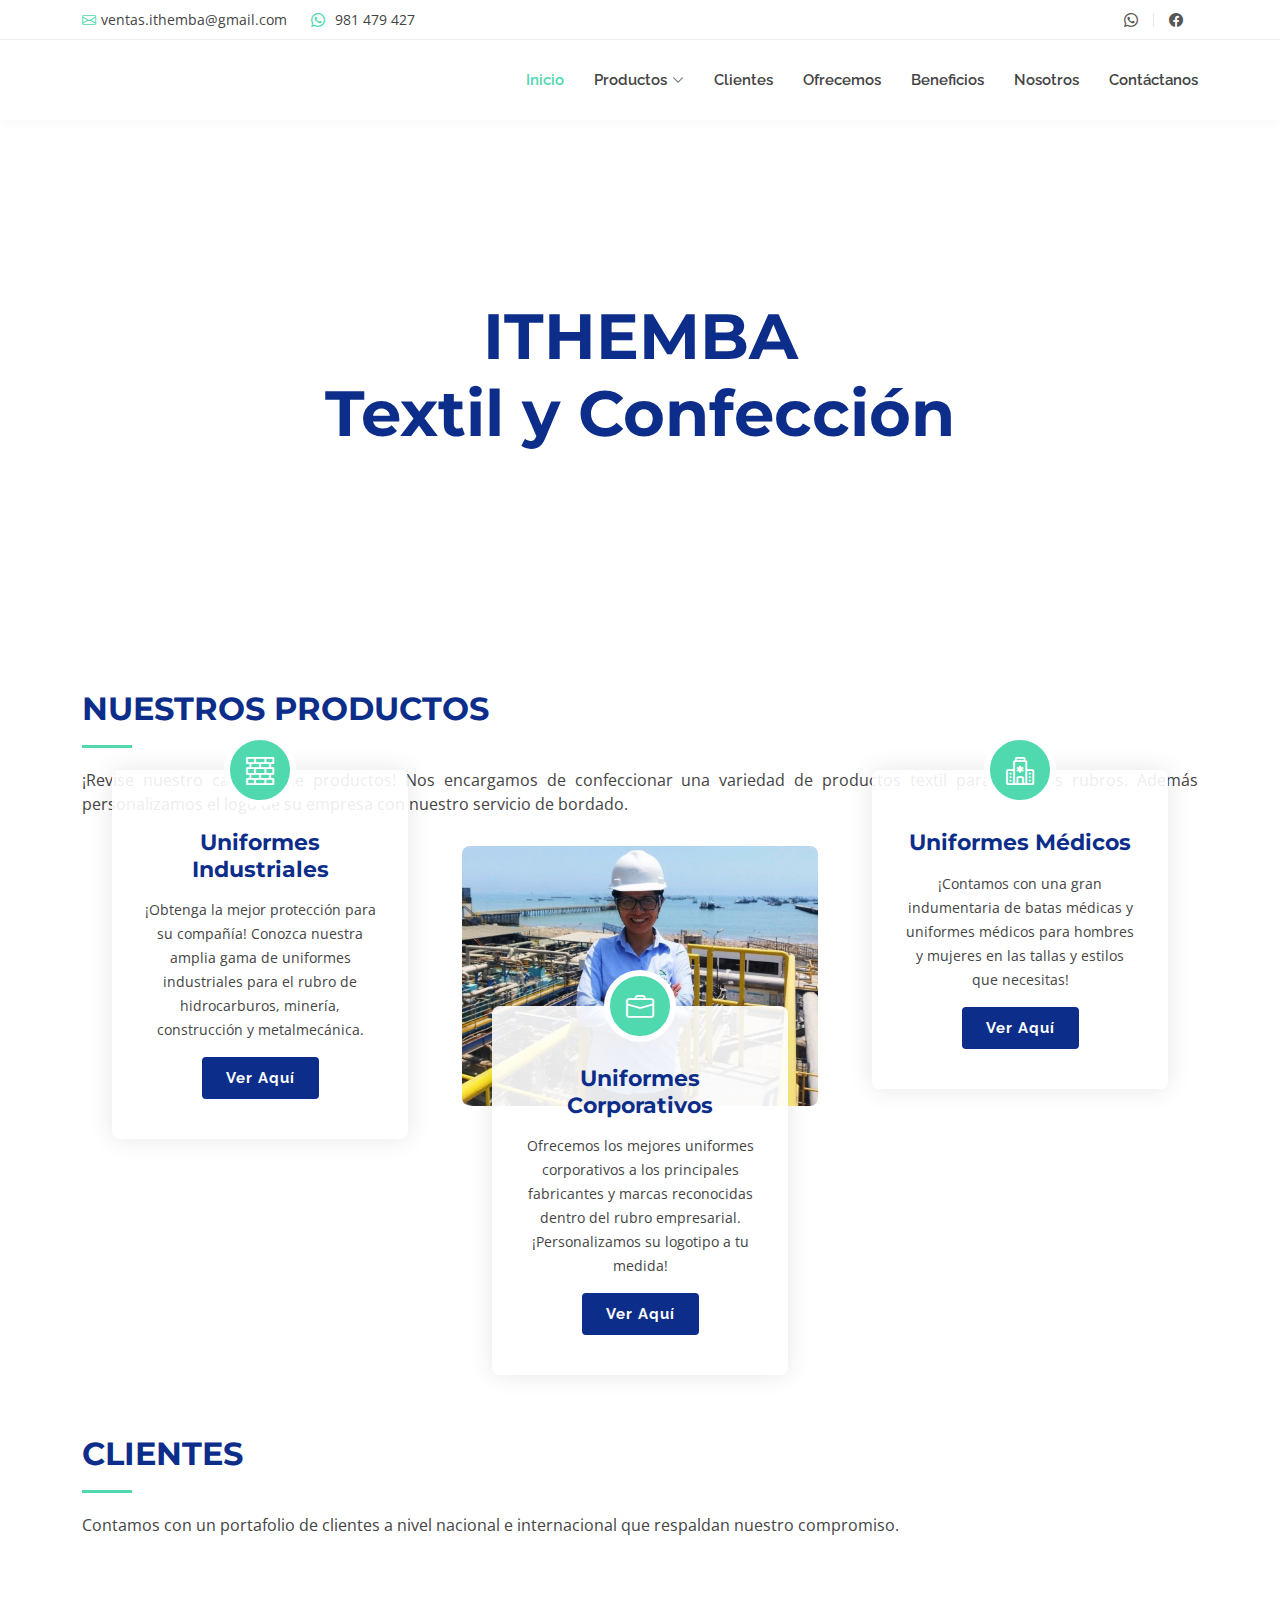
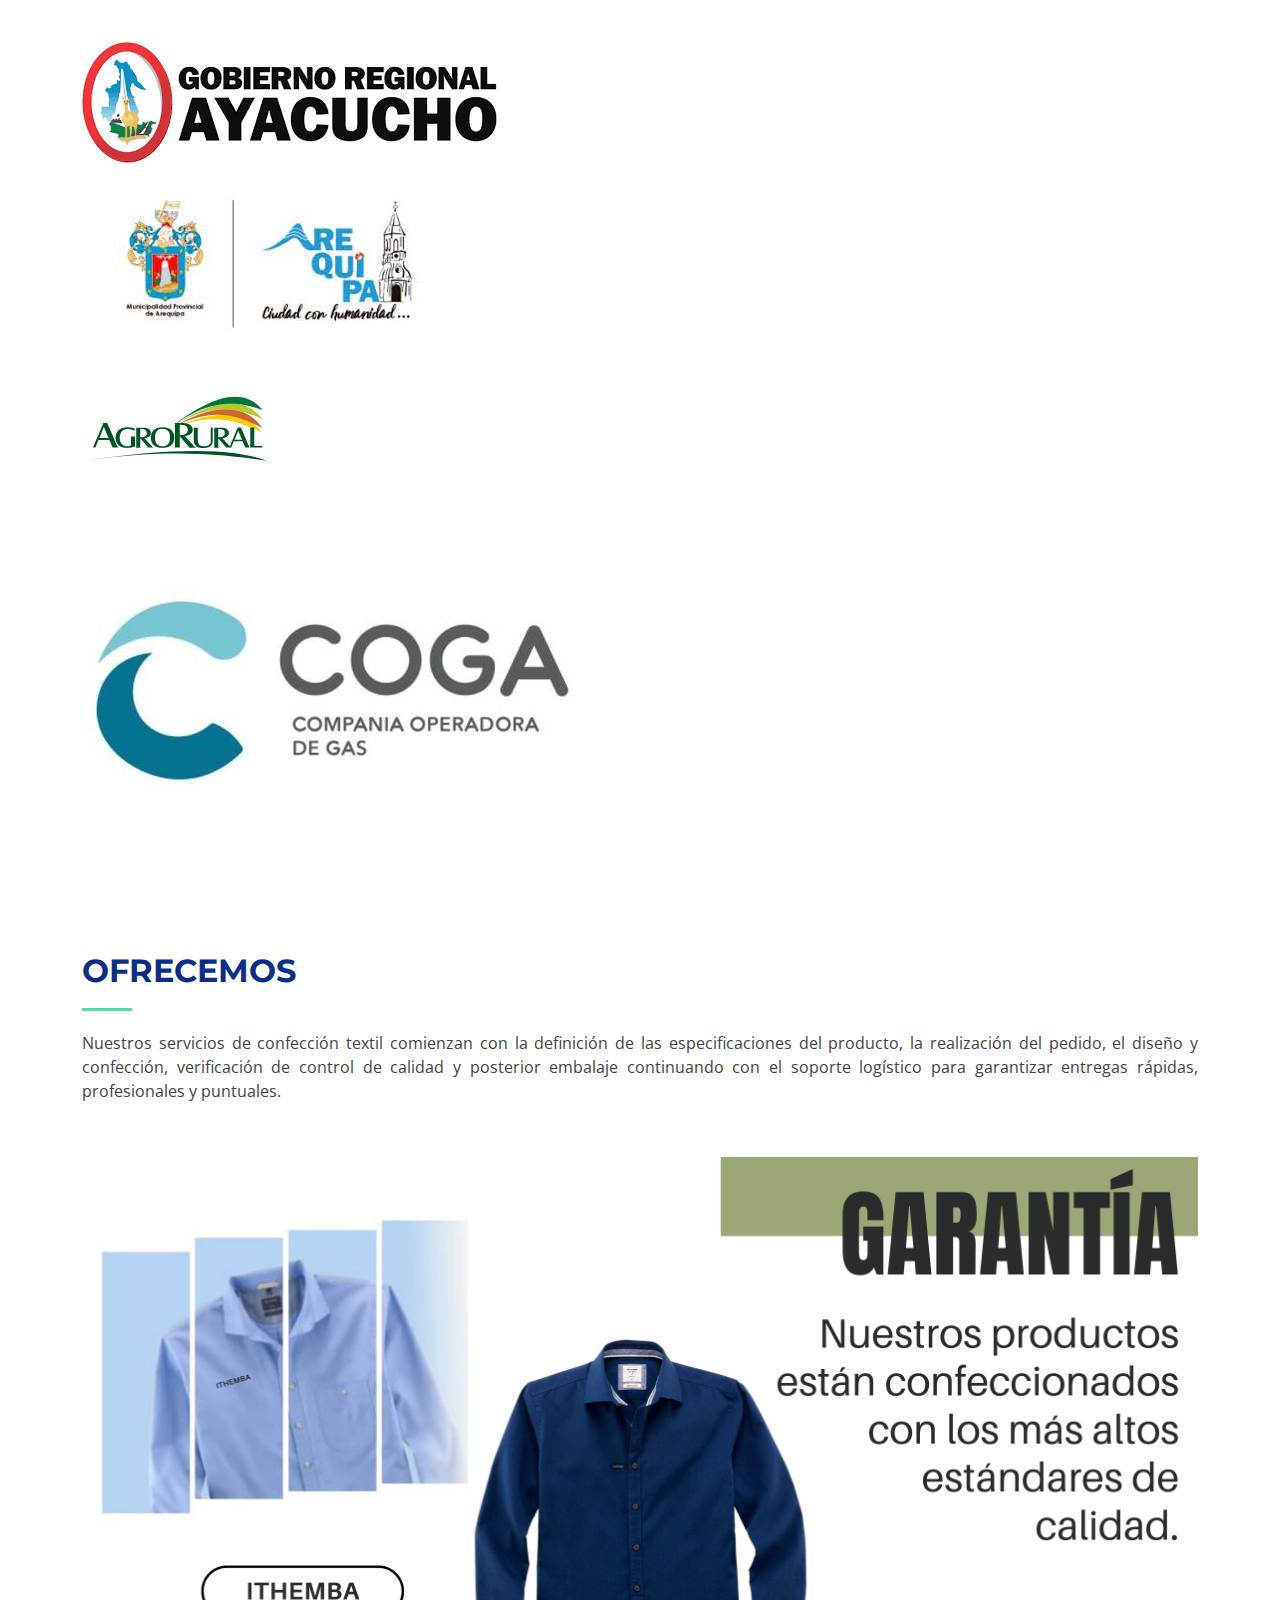
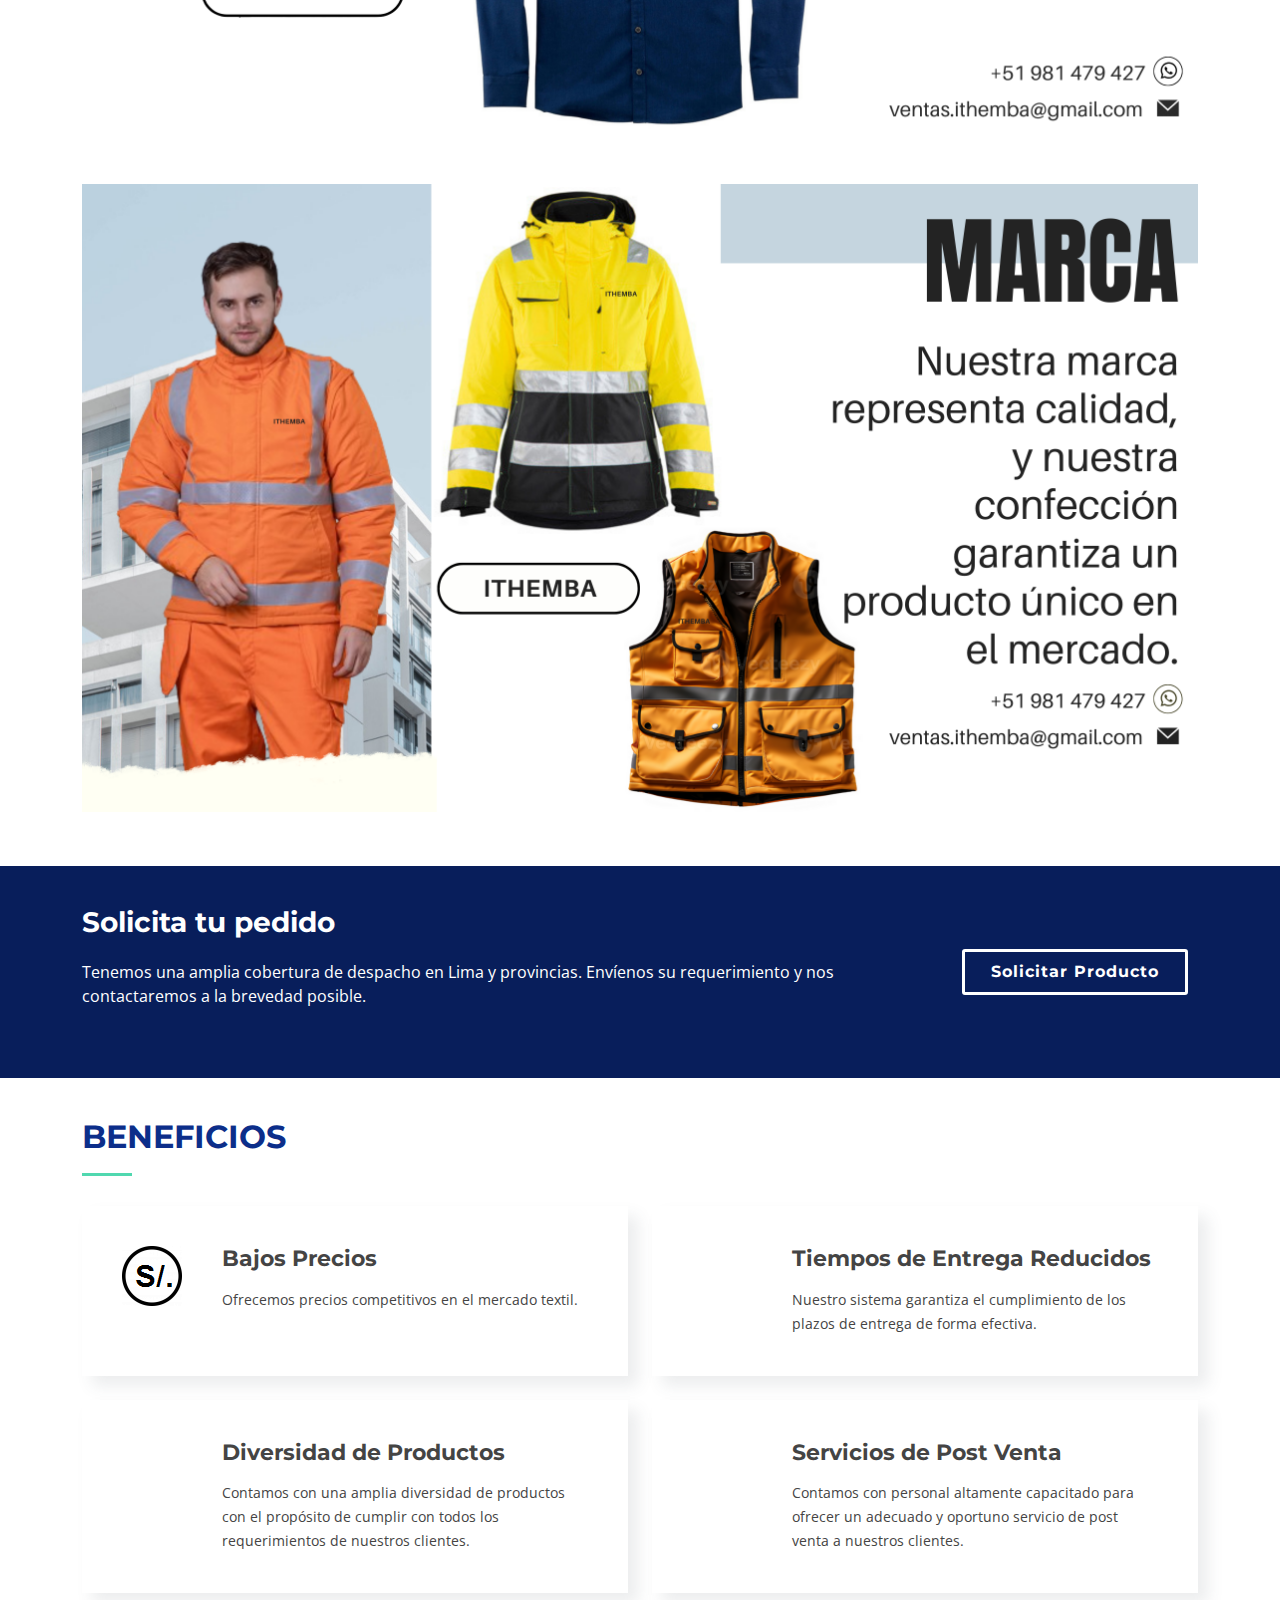
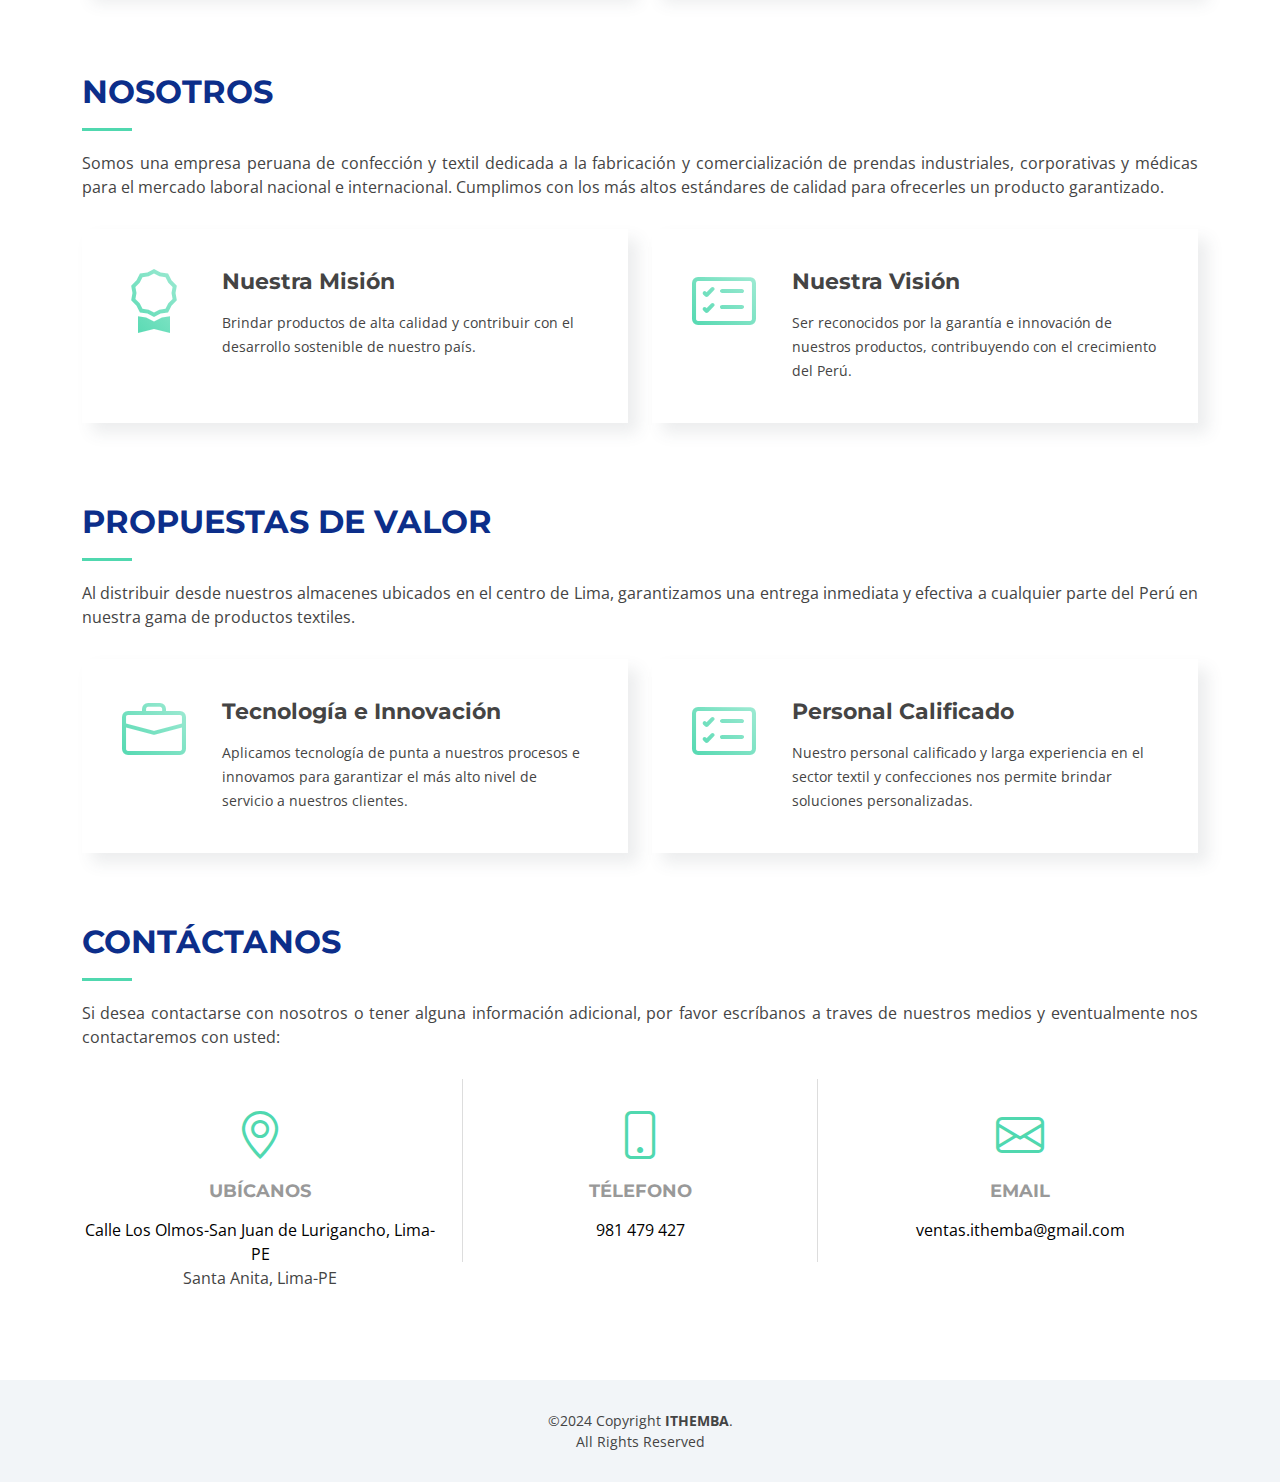
==== commit eaf7dbaf: "Update index.html" ====
--- a/index.html
+++ b/index.html
@@ -68,14 +68,20 @@
       <nav id="navbar" class="navbar">
         <ul>
           <li><a class="nav-link scrollto active" href="#hero">Inicio</a></li>
-          <li><a class="nav-link scrollto " href="#portfolio">Productos</a></li>
+          <li class="dropdown"><a href="#portfolio"><span>Productos</span><i class="bi bi-chevron-down"></i></a>
+            <ul>
+              <li><a href="uniformes-industriales.html">Uniformes Industriales</a></li>
+              <li><a href="uniformes-corporativos.html">Uniformes Corporativos</a></li>
+              <li><a href="uniformes-medicos.html">Uniformes Médicos</a></li>
+            </ul>
+          </li>
           <li><a class="nav-link scrollto" href="#clients">Clientes</a></li>
           <li><a class="nav-link scrollto" href="#testimonials">Ofrecemos</a></li>
           <!-- <li><a class="nav-link scrollto" href="#call-to-action">Cotización</a></li> -->
           <li><a class="nav-link scrollto" href="#beneficios">Beneficios</a></li>
-          <!-- <li class="dropdown"><a href="#"><span>Drop Down</span> <i class="bi bi-chevron-down"></i></a>
+          <!-- <li class="dropdown"><a href="#"><span>Productox</span> <i class="bi bi-chevron-down"></i></a>
             <ul>
-              <li><a href="#">Drop Down 1</a></li>
+              <li><a href="#">Uniformes Industriales</a></li>
               <li class="dropdown"><a href="#"><span>Deep Drop Down</span> <i class="bi bi-chevron-right"></i></a>
                 <ul>
                   <li><a href="#">Deep Drop Down 1</a></li>
@@ -85,9 +91,8 @@
                   <li><a href="#">Deep Drop Down 5</a></li>
                 </ul>
               </li>
-              <li><a href="#">Drop Down 2</a></li>
-              <li><a href="#">Drop Down 3</a></li>
-              <li><a href="#">Drop Down 4</a></li>
+              <li><a href="#">Uniformes Corporativos</a></li>
+              <li><a href="#">Uniformes Médicos</a></li>
             </ul>
           </li> -->
           <li><a class="nav-link scrollto" href="#about">Nosotros</a></li>          
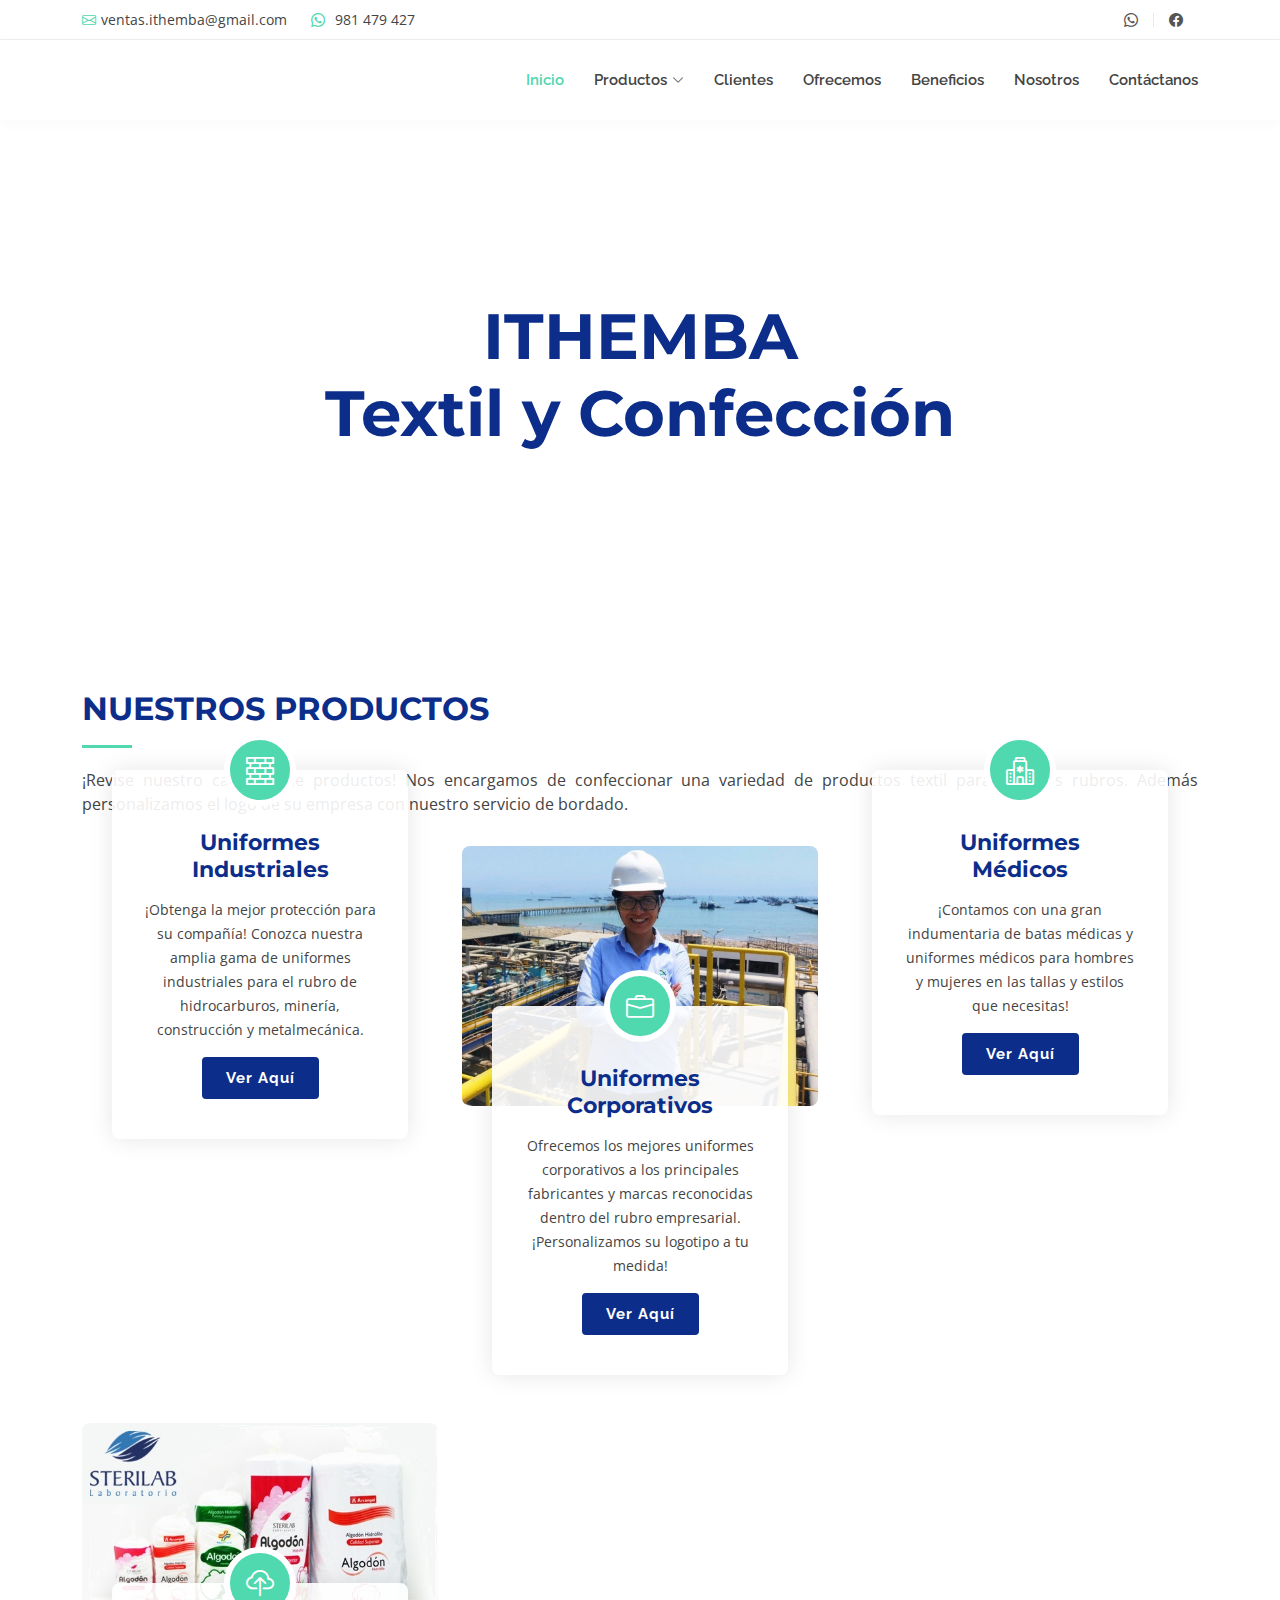
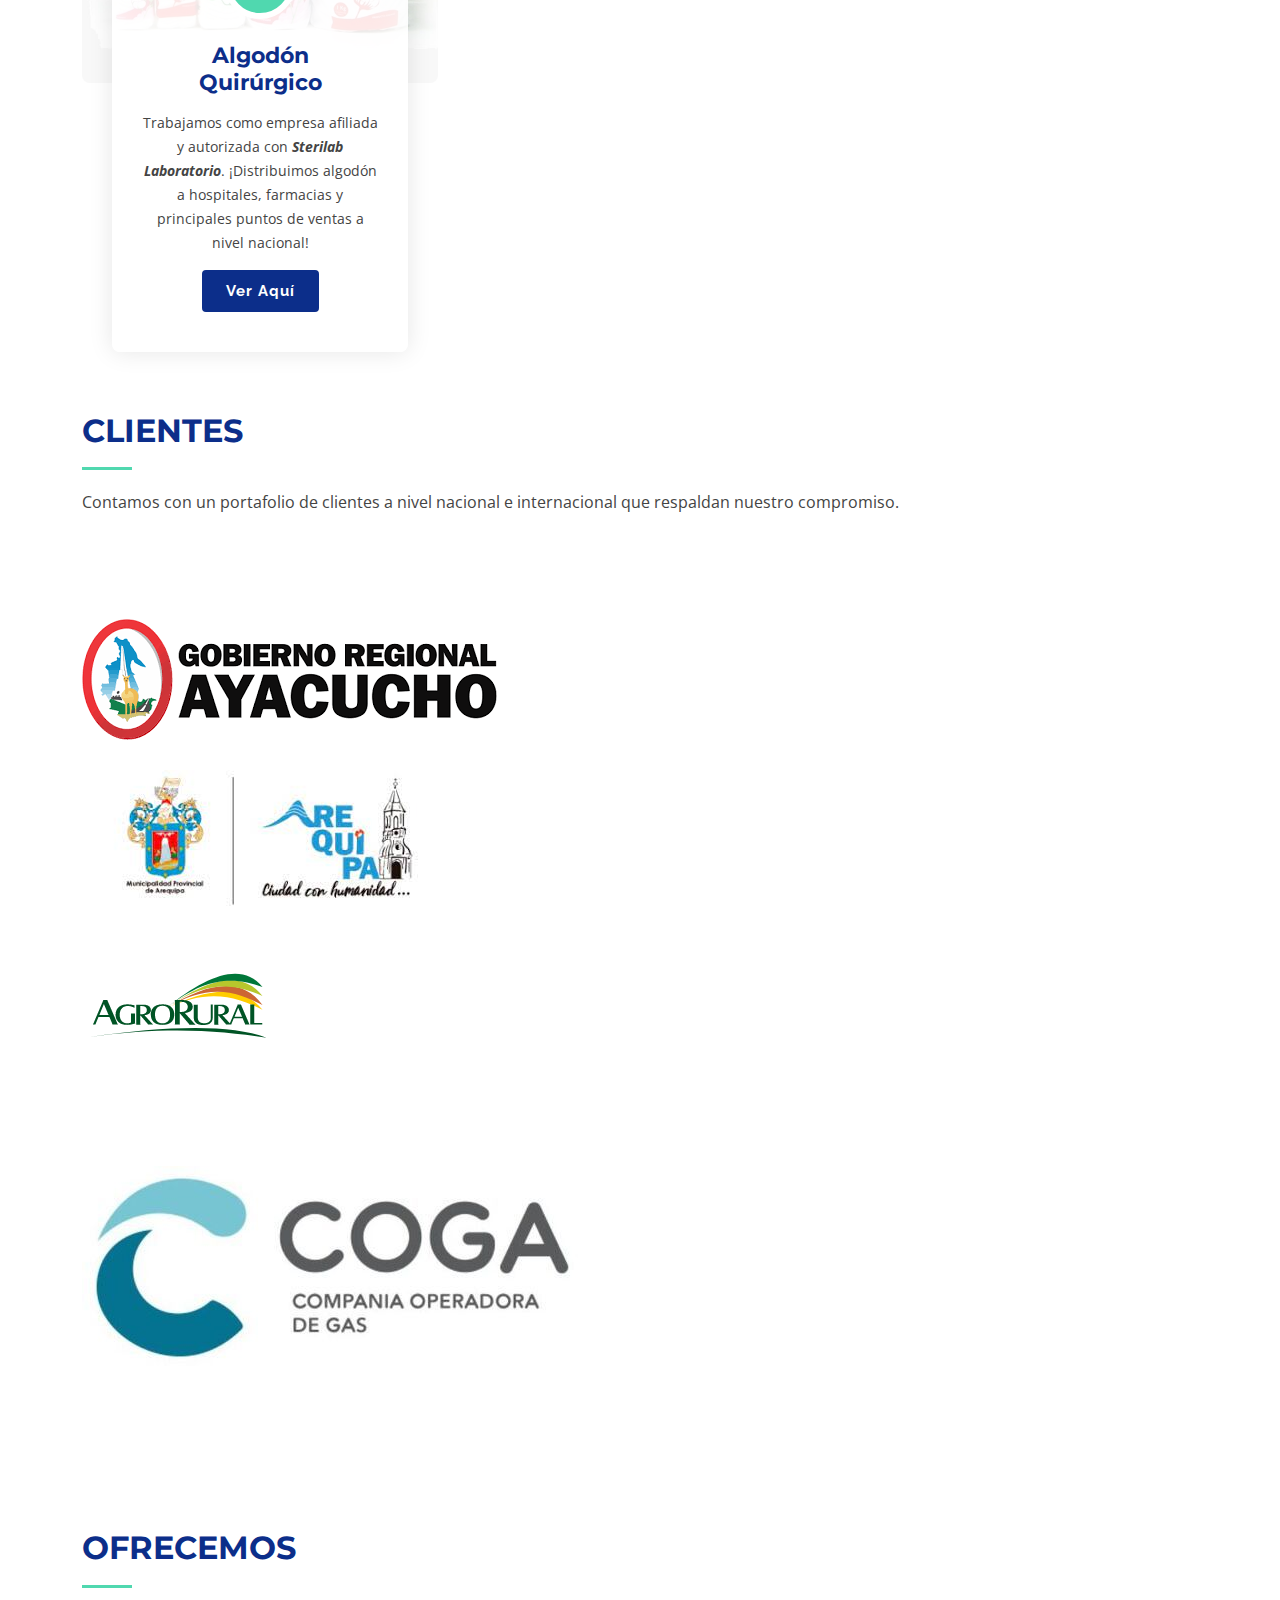
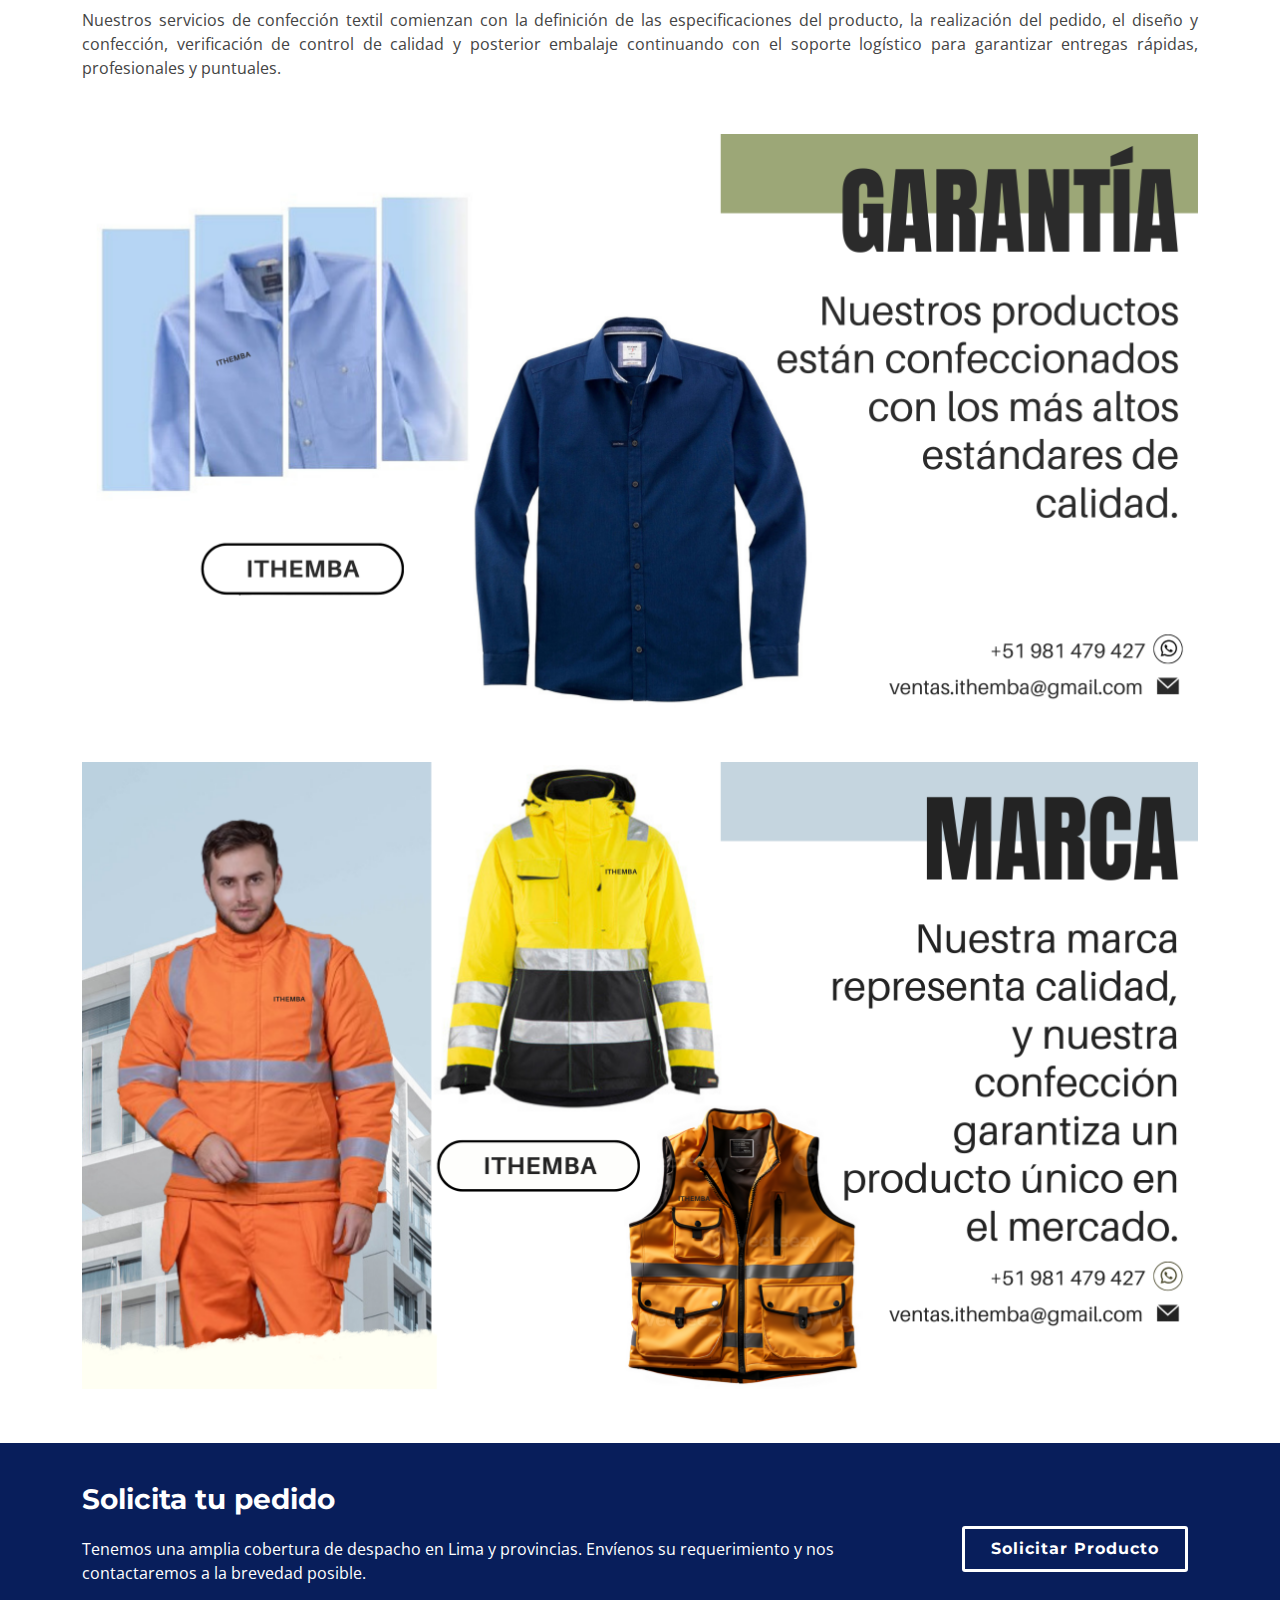
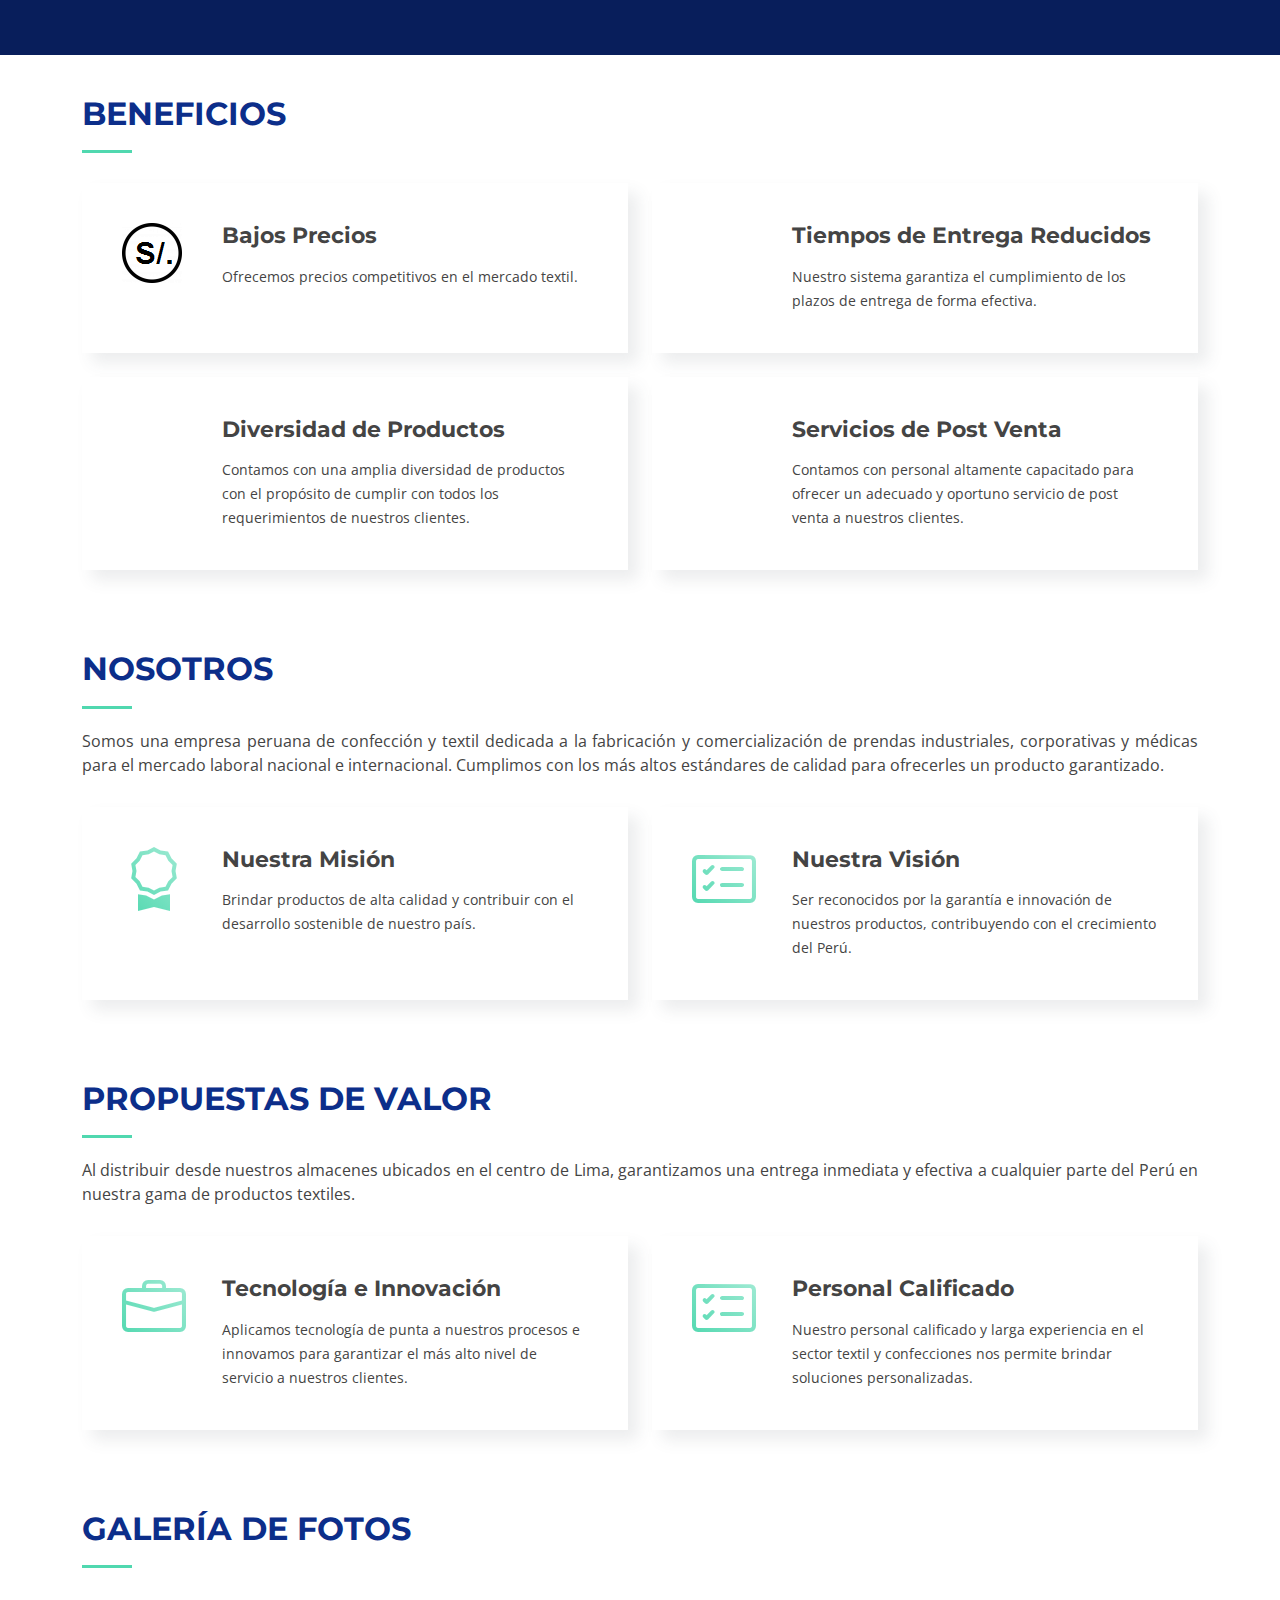
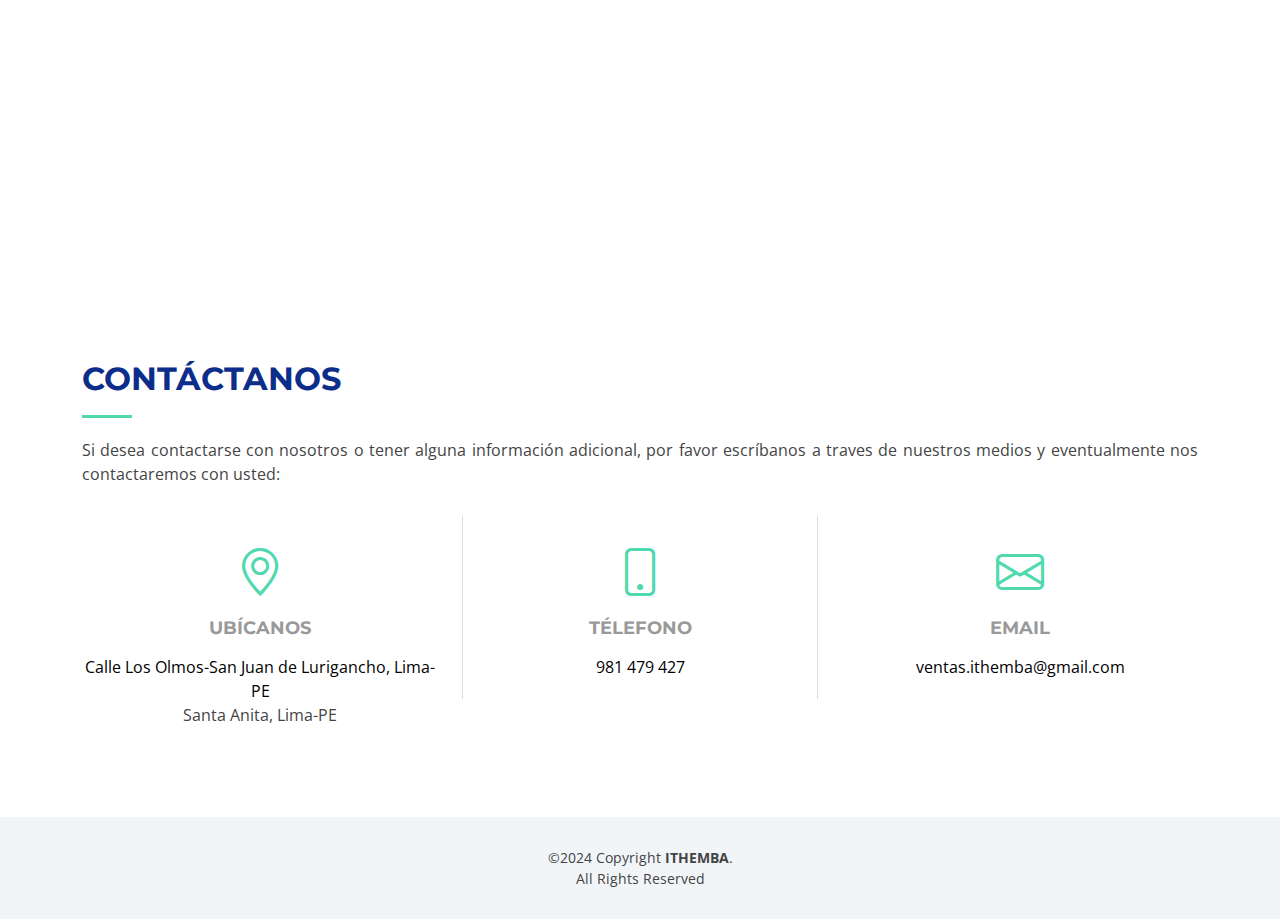
==== commit f505dbad: "Update index.html" ====
--- a/index.html
+++ b/index.html
@@ -73,6 +73,7 @@
               <li><a href="uniformes-industriales.html">Uniformes Industriales</a></li>
               <li><a href="uniformes-corporativos.html">Uniformes Corporativos</a></li>
               <li><a href="uniformes-medicos.html">Uniformes Médicos</a></li>
+              <li><a href="algodon.html">Algodón Peruano</a></li>
             </ul>
           </li>
           <li><a class="nav-link scrollto" href="#clients">Clientes</a></li>
@@ -215,7 +216,7 @@
                   <i class="bi bi-hospital"></i>
                 </div>
                 <a href="#" class="stretched-link">
-                  <h3>Uniformes Médicos</h3>
+                  <h3>Uniformes <br>Médicos</br></h3>
                 </a>
                 <p>¡Contamos con una gran indumentaria de batas médicas y uniformes médicos para hombres y mujeres en las tallas y estilos que necesitas!</p>
                 <a href="uniformes-medicos.html" class="stretched-link"></a>
@@ -223,6 +224,27 @@
               </div>
             </div>
           </div><!-- End Service Item -->
+
+
+          <div class="col-xl-4 col-md-6" data-aos="zoom-in" data-aos-delay="500">
+            <div class="service-item">
+              <div class="img">
+                <img src="assets/img/services-5.jpg" class="img-fluid" alt="">
+              </div>
+              <div class="details position-relative">
+                <div class="icon">
+                  <i class="bi bi-cloud-upload"></i>
+                </div>
+                <a href="#" class="stretched-link">
+                  <h3>Algodón <br>Quirúrgico</br></h3>
+                </a>
+                <p>Trabajamos como empresa afiliada y autorizada con <em><strong>Sterilab Laboratorio</strong></em>. ¡Distribuimos algodón a hospitales, farmacias y principales puntos de ventas a nivel nacional!</p>
+                <a href="algodon.html" class="stretched-link"></a>
+                <p href="#algodon.html" class="btn-get-started scrollto">Ver Aquí</p> <!-- se agrego -->
+              </div>
+            </div>
+          </div><!-- End Service Item -->
+          
         </div>
 
           <!-- <div class="col-xl-4 col-md-6" data-aos="zoom-in" data-aos-delay="600">
@@ -708,7 +730,30 @@
     </section><!--End Services Section -->
 
 
-
+    <!-- ======= Gallery Section ======= -->
+    <section id="gallery" class="gallery section-bg">
+      <div class="container" data-aos="fade-up">
+
+        <div class="section-header">
+          <h2>Galería de Fotos</h2>
+        </div>
+
+        <div class="gallery-slider swiper">
+          <div class="swiper-wrapper align-items-center">
+            <div class="swiper-slide"><a class="glightbox" data-gallery="images-gallery" href="assets/img/gallery/gallery-1.jpg"><img src="assets/img/gallery/gallery-1.jpg" class="img-fluid" alt=""></a></div>
+            <div class="swiper-slide"><a class="glightbox" data-gallery="images-gallery" href="assets/img/gallery/gallery-2.jpeg"><img src="assets/img/gallery/gallery-2.jpeg" class="img-fluid" alt=""></a></div>
+            <div class="swiper-slide"><a class="glightbox" data-gallery="images-gallery" href="assets/img/gallery/gallery-3.jpeg"><img src="assets/img/gallery/gallery-3.jpeg" class="img-fluid" alt=""></a></div>
+            <div class="swiper-slide"><a class="glightbox" data-gallery="images-gallery" href="assets/img/gallery/gallery-4.jpeg"><img src="assets/img/gallery/gallery-4.jpeg" class="img-fluid" alt=""></a></div>
+            <div class="swiper-slide"><a class="glightbox" data-gallery="images-gallery" href="assets/img/gallery/gallery-5.jpeg"><img src="assets/img/gallery/gallery-5.jpeg" class="img-fluid" alt=""></a></div>
+            <div class="swiper-slide"><a class="glightbox" data-gallery="images-gallery" href="assets/img/gallery/gallery-6.jpeg"><img src="assets/img/gallery/gallery-6.jpeg" class="img-fluid" alt=""></a></div>
+            <div class="swiper-slide"><a class="glightbox" data-gallery="images-gallery" href="assets/img/gallery/gallery-7.jpeg"><img src="assets/img/gallery/gallery-7.jpeg" class="img-fluid" alt=""></a></div>
+            <div class="swiper-slide"><a class="glightbox" data-gallery="images-gallery" href="assets/img/gallery/gallery-8.jpeg"><img src="assets/img/gallery/gallery-8.jpeg" class="img-fluid" alt=""></a></div>
+          </div>
+          <div class="swiper-pagination"></div>
+        </div>
+
+      </div>
+    </section><!-- End Gallery Section -->
 
 
 
--- a/assets/css/style.css
+++ b/assets/css/style.css
@@ -1081,6 +1081,48 @@
 
 #portfolio .service-item:hover .img img {
   transform: scale(1.2);
+}
+
+
+/*--------------------------------------------------------------
+# Gallery Section
+--------------------------------------------------------------*/
+#gallery {
+  overflow: hidden;
+}
+
+#gallery .swiper-pagination {
+  margin-top: 20px;
+  position: relative;
+}
+
+#gallery .swiper-pagination .swiper-pagination-bullet {
+  width: 12px;
+  height: 12px;
+  background-color: #d1d1d7;
+  opacity: 1;
+}
+
+#gallery .swiper-pagination .swiper-pagination-bullet-active {
+  background-color: var(--color-primary);
+}
+
+#gallery .swiper-slide-active {
+  text-align: center;
+}
+
+@media (min-width: 992px) {
+  #gallery .swiper-wrapper {
+    padding: 40px 0;
+  }
+
+  #gallery .swiper-slide-active {
+    border: 6px solid var(--color-primary);
+    padding: 4px;
+    background: #fff;
+    z-index: 1;
+    transform: scale(1.2);
+  }
 }
 
 
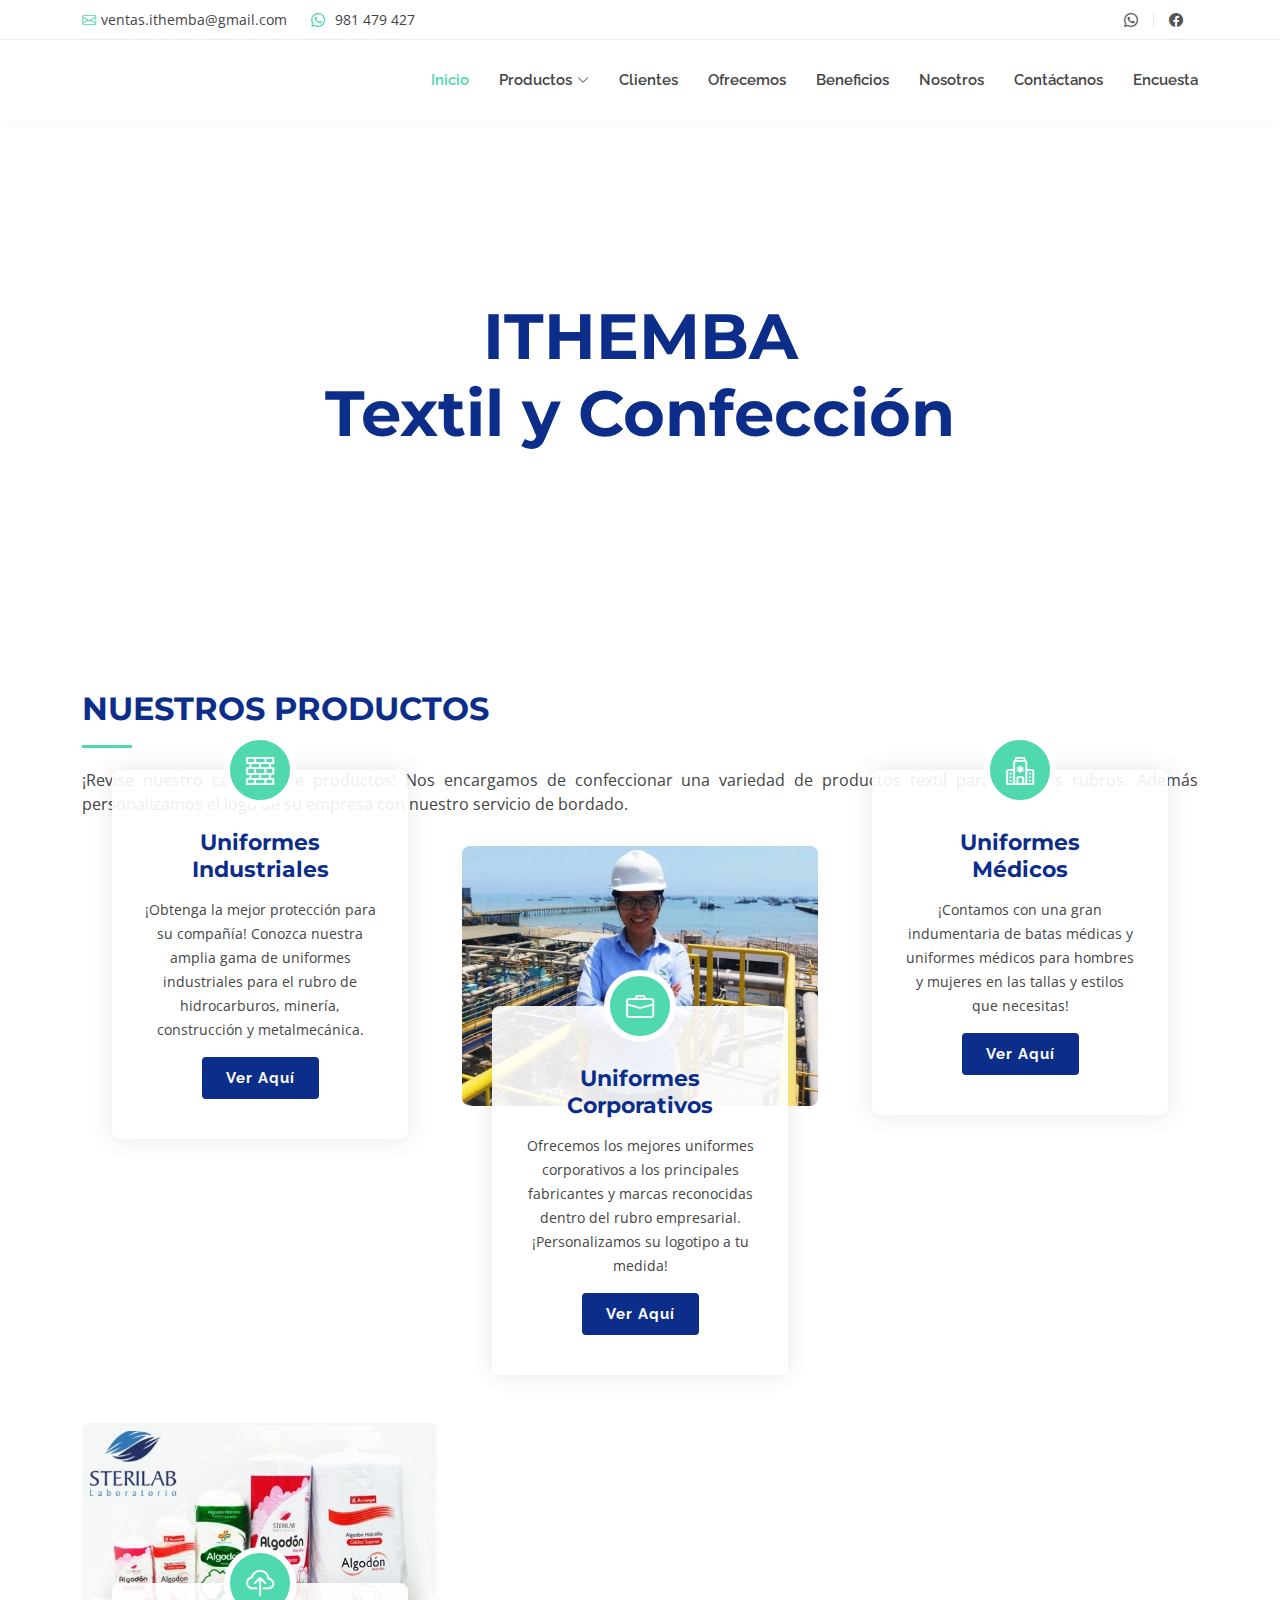
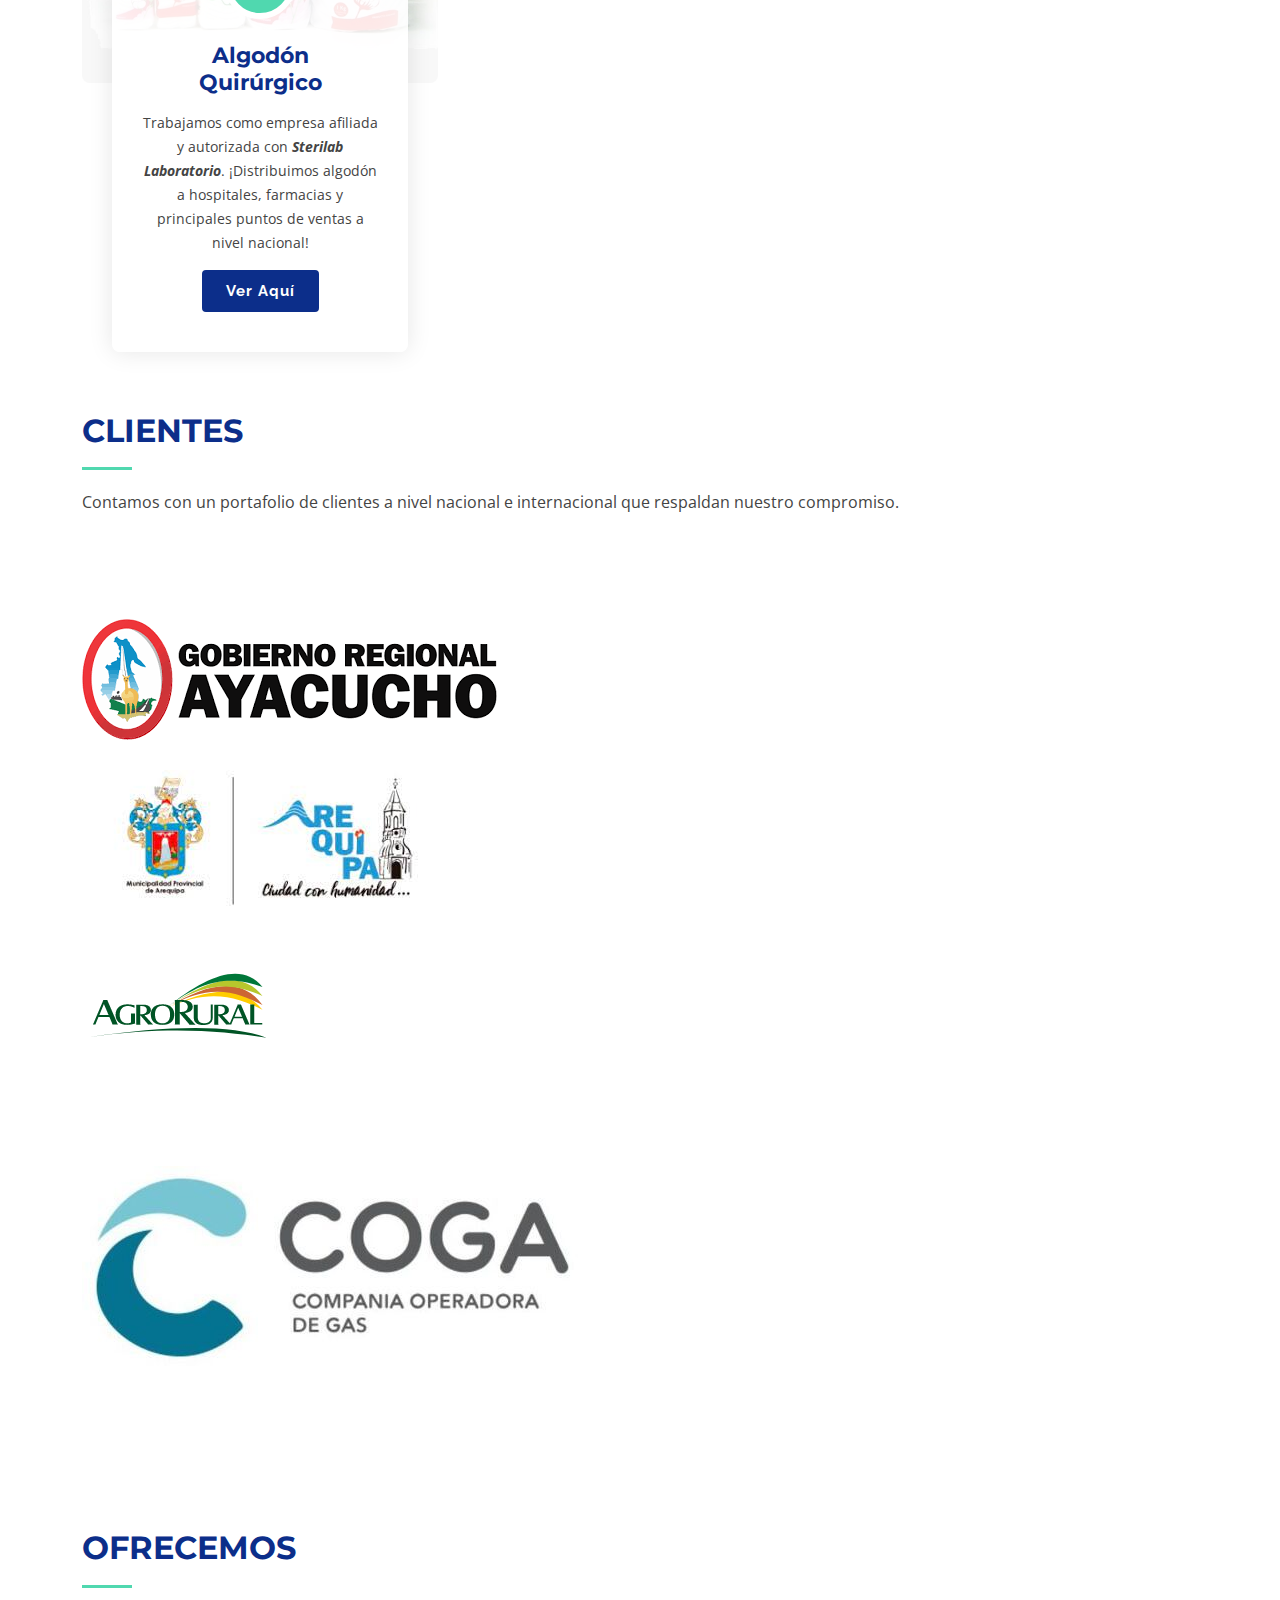
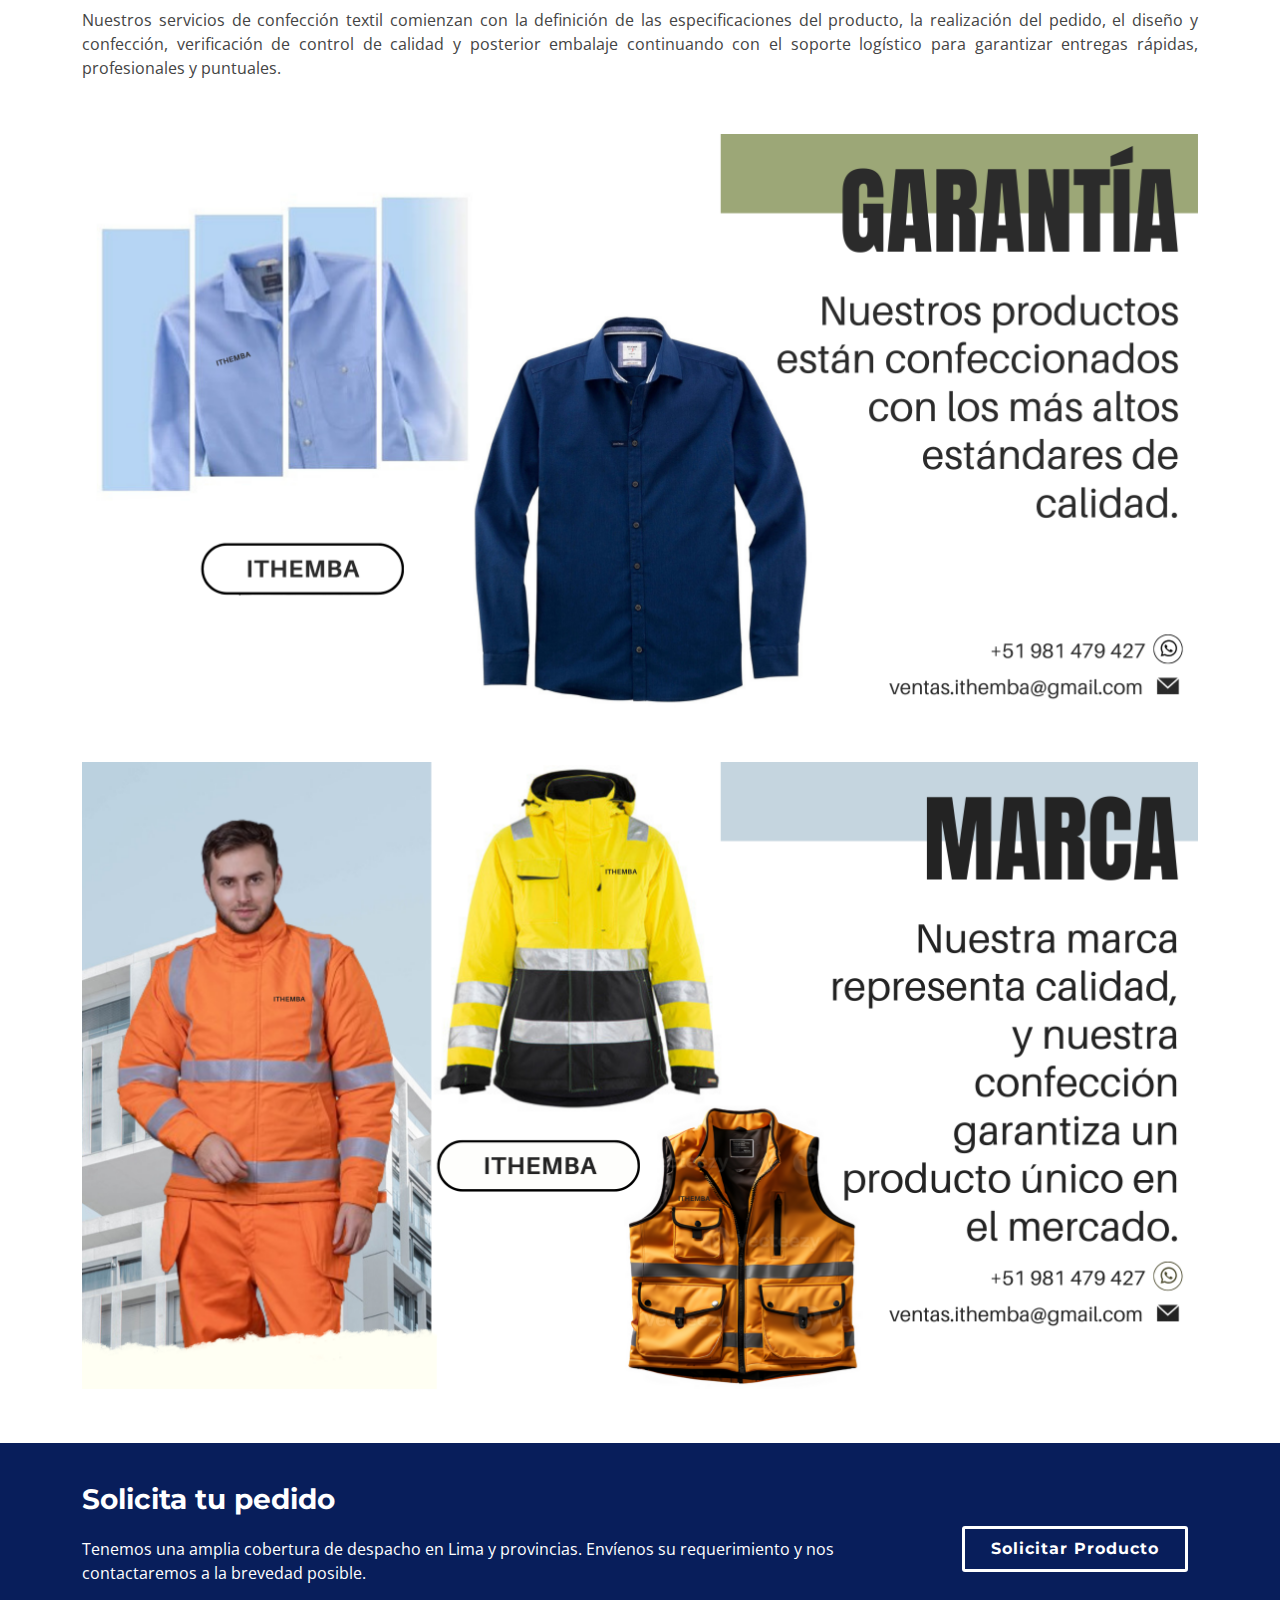
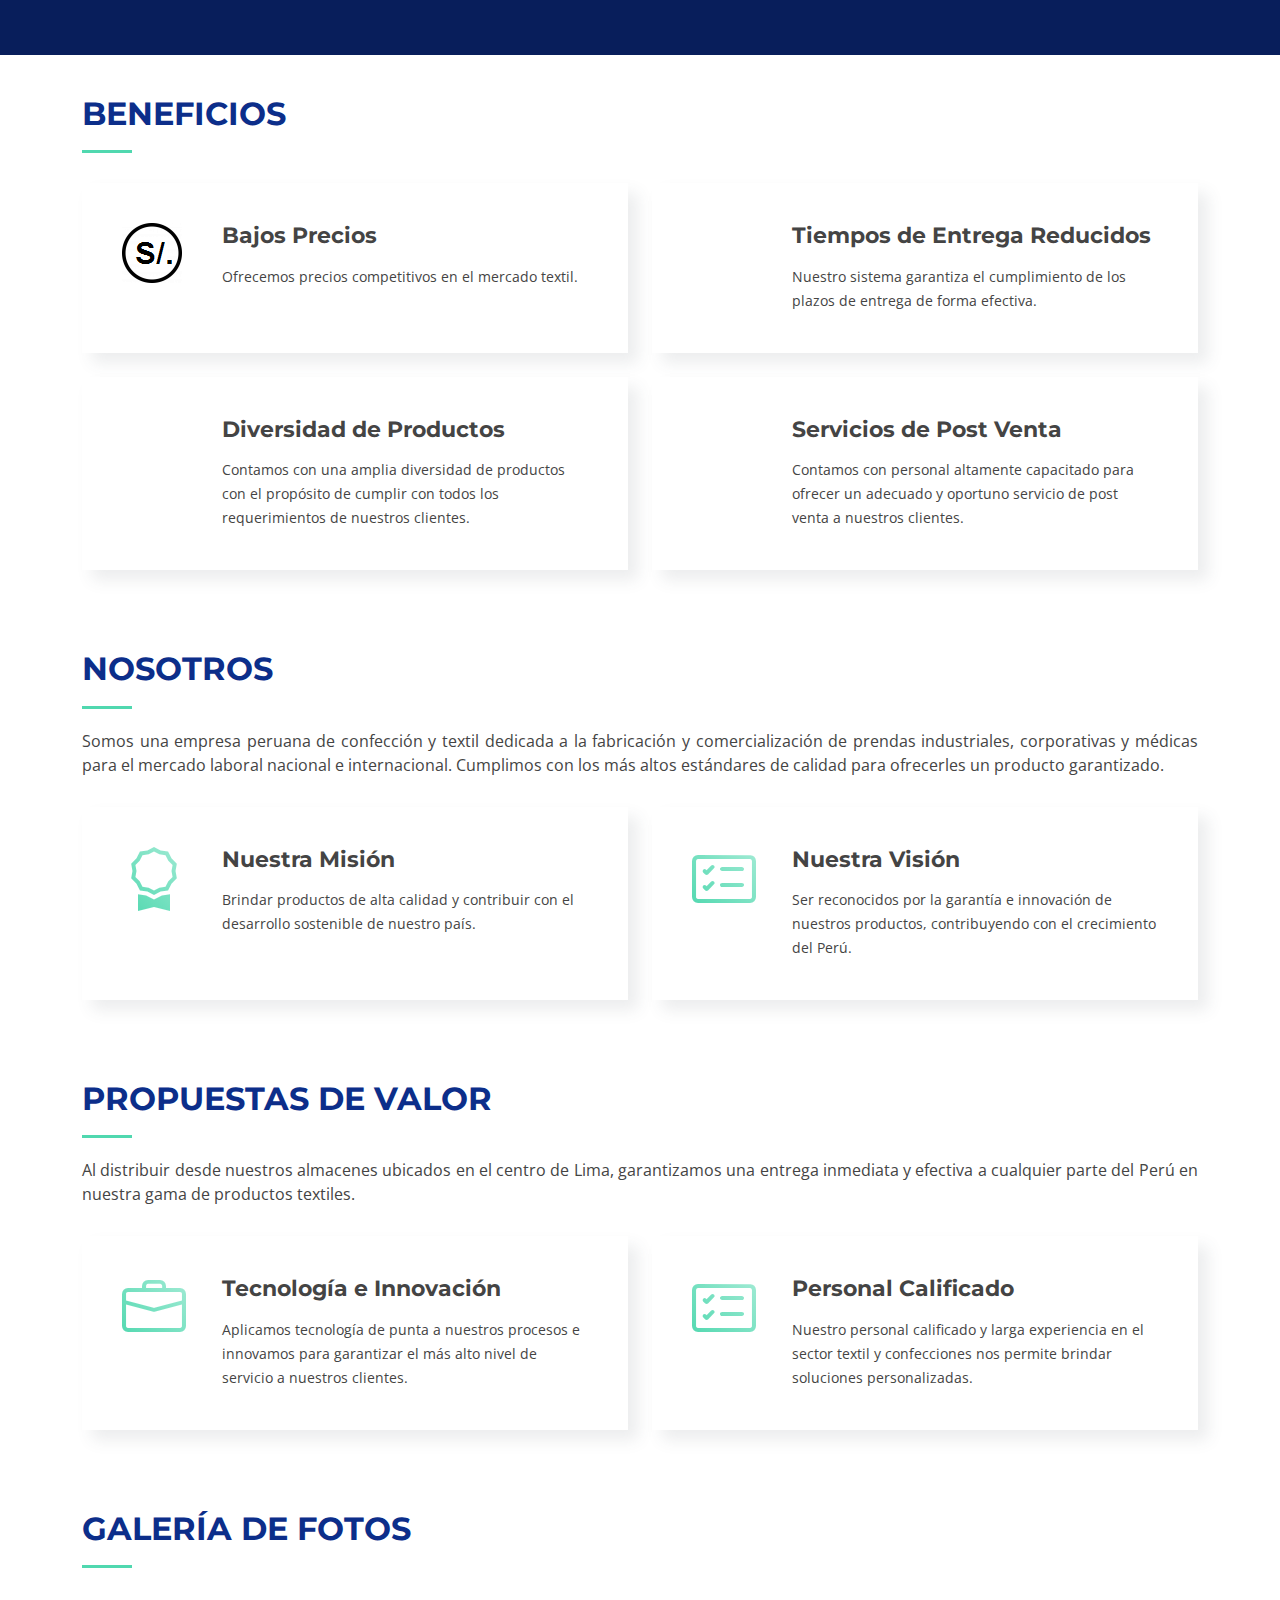
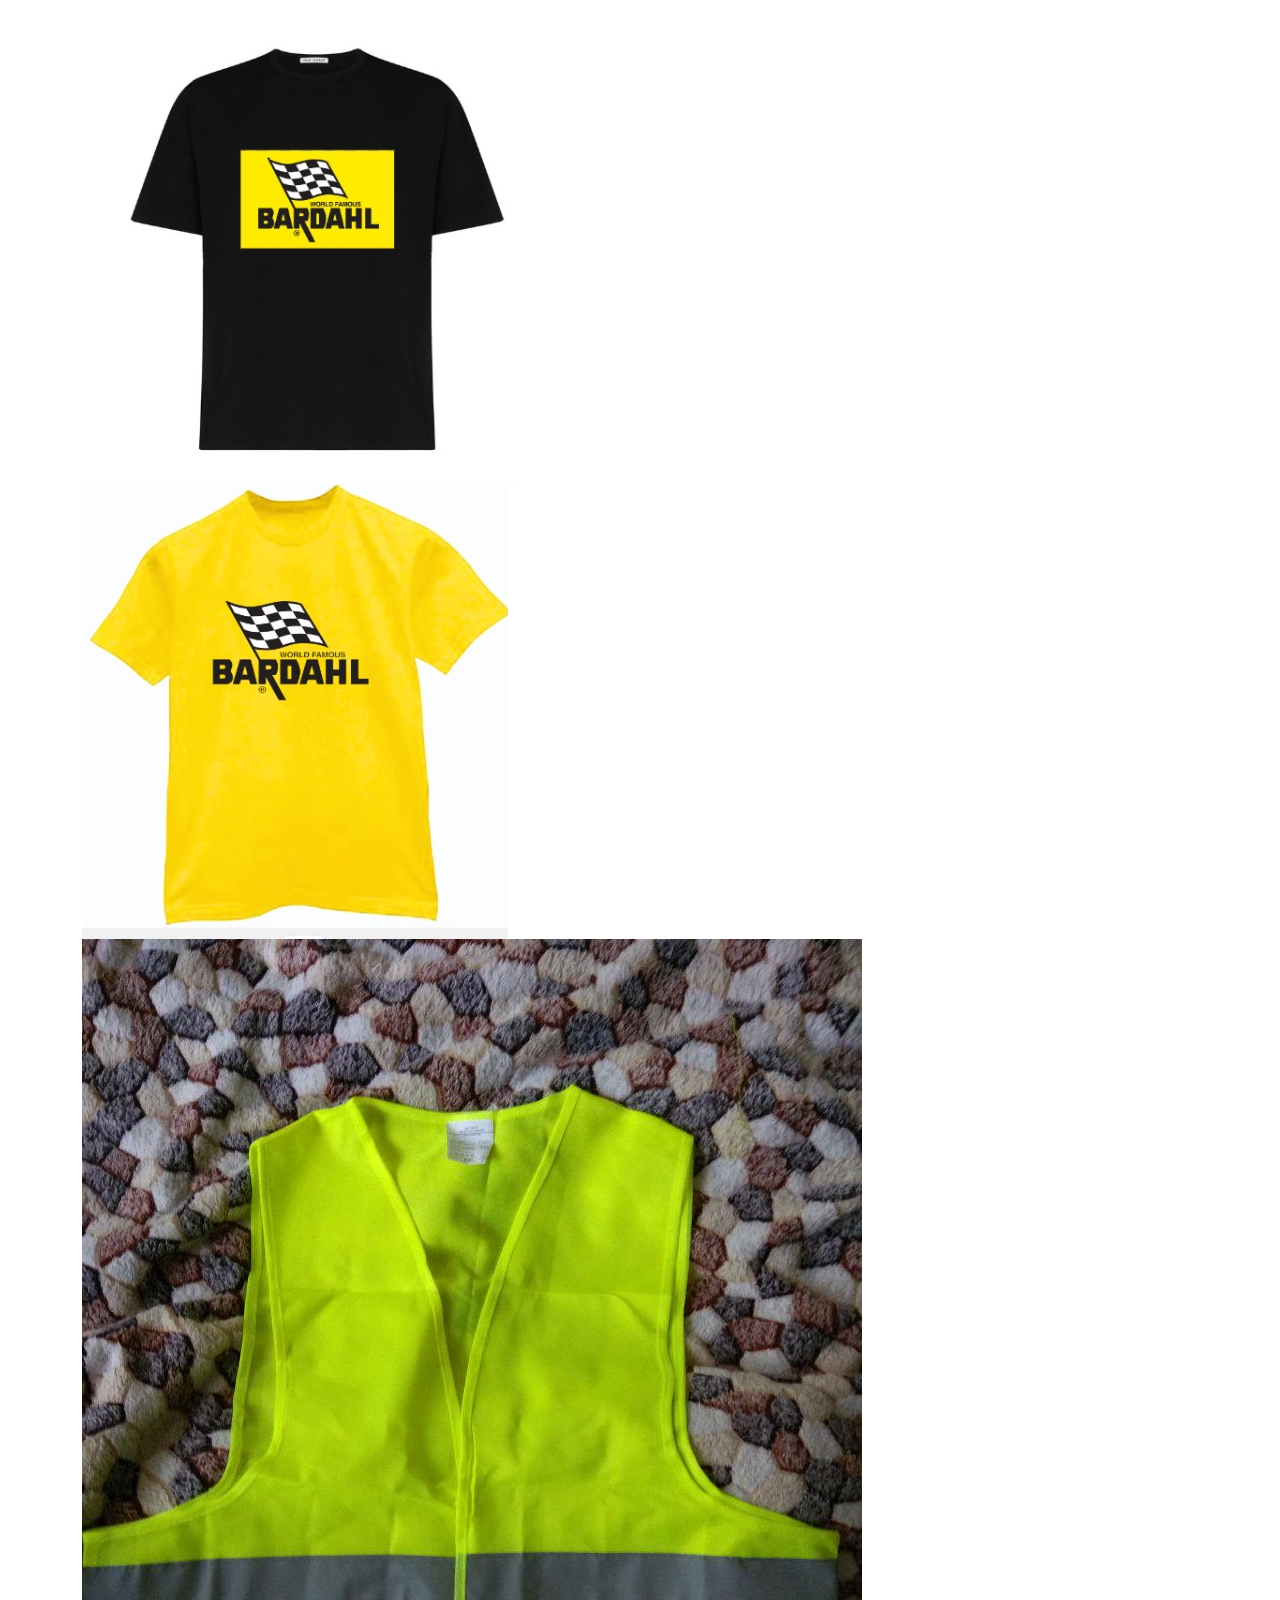
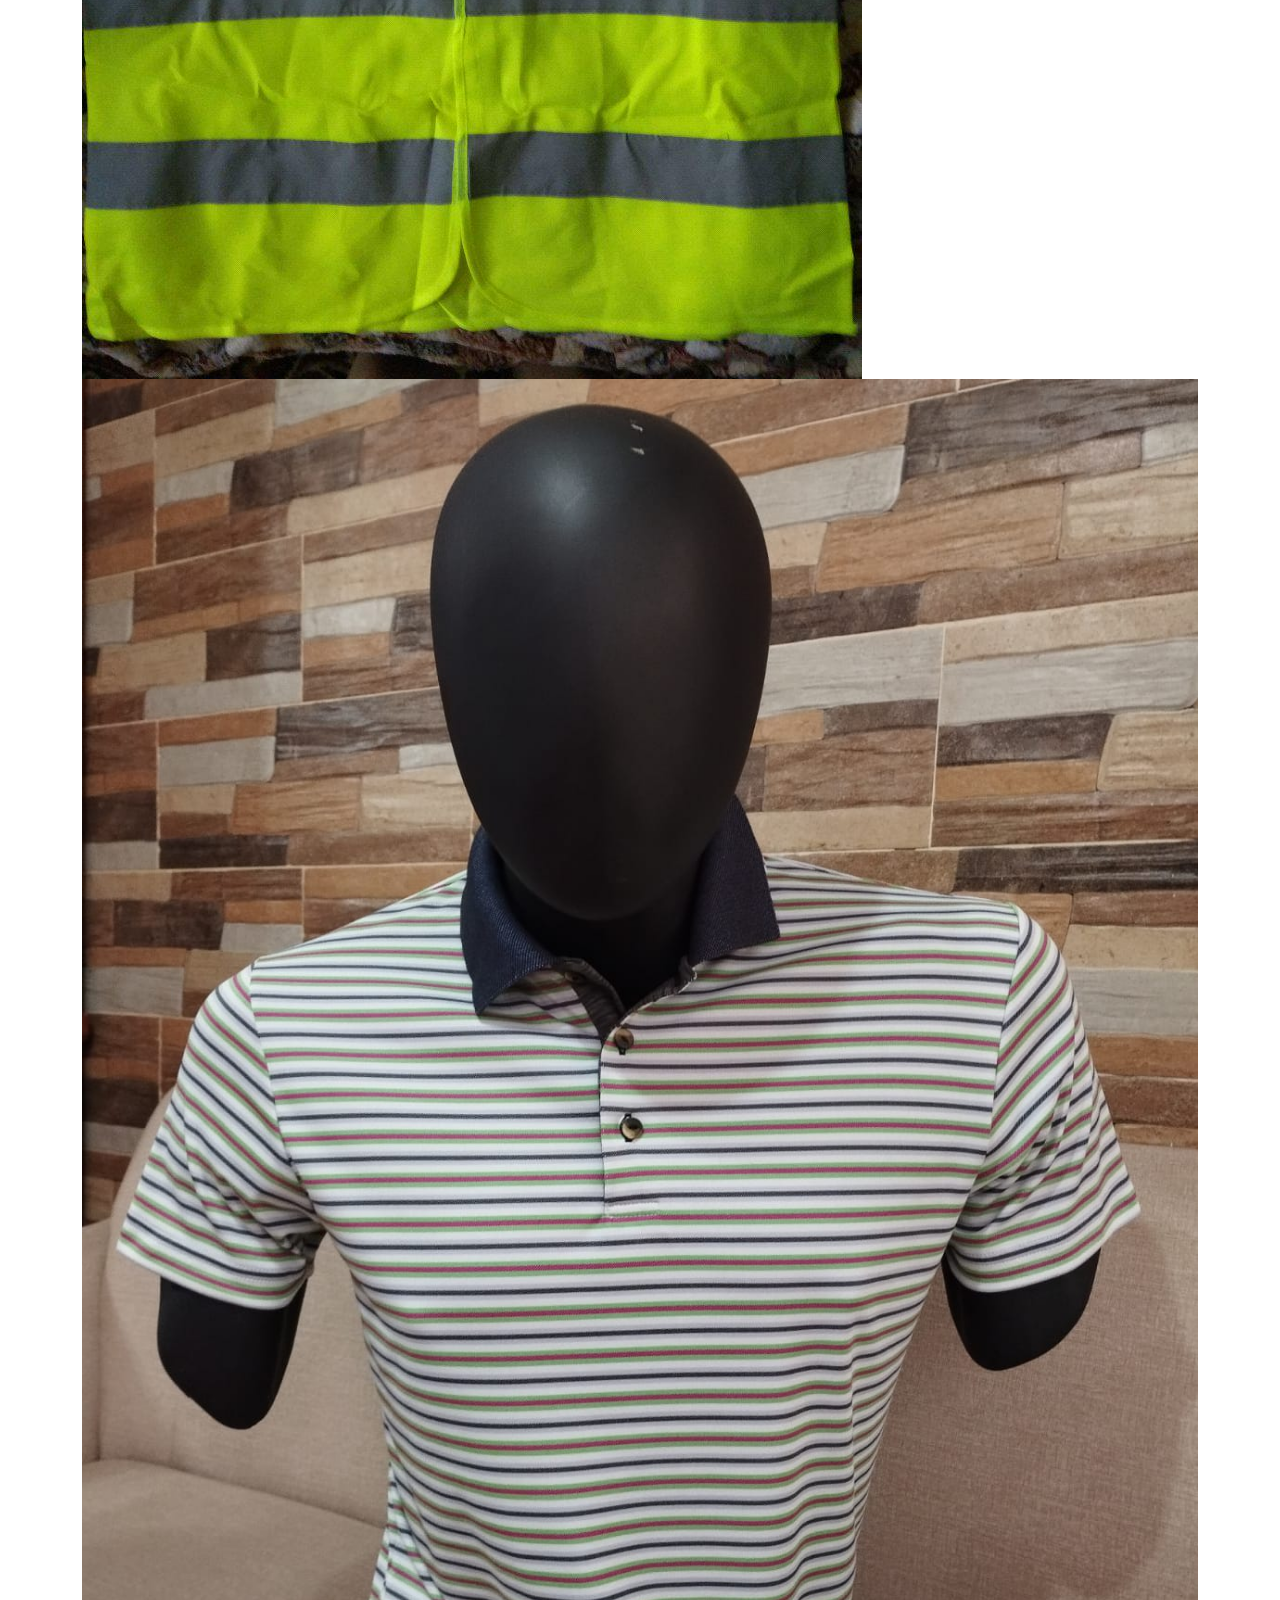
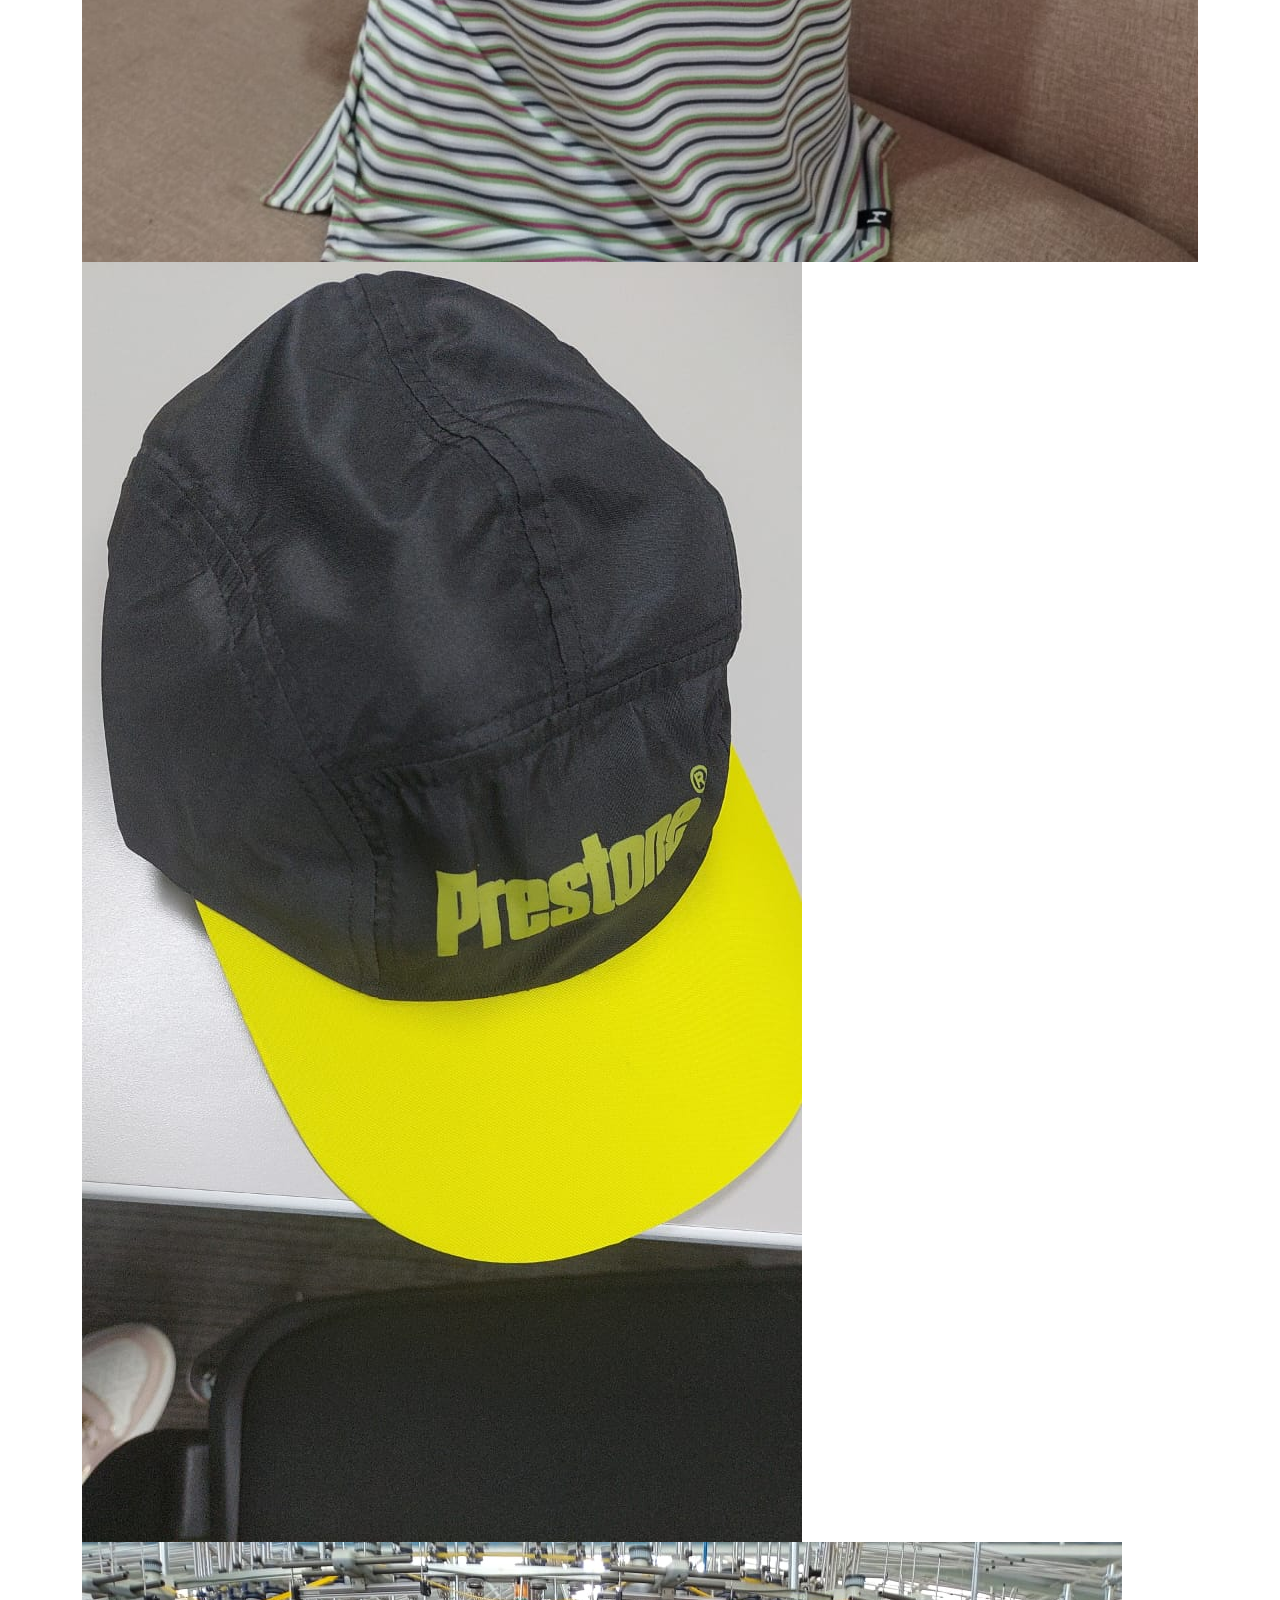
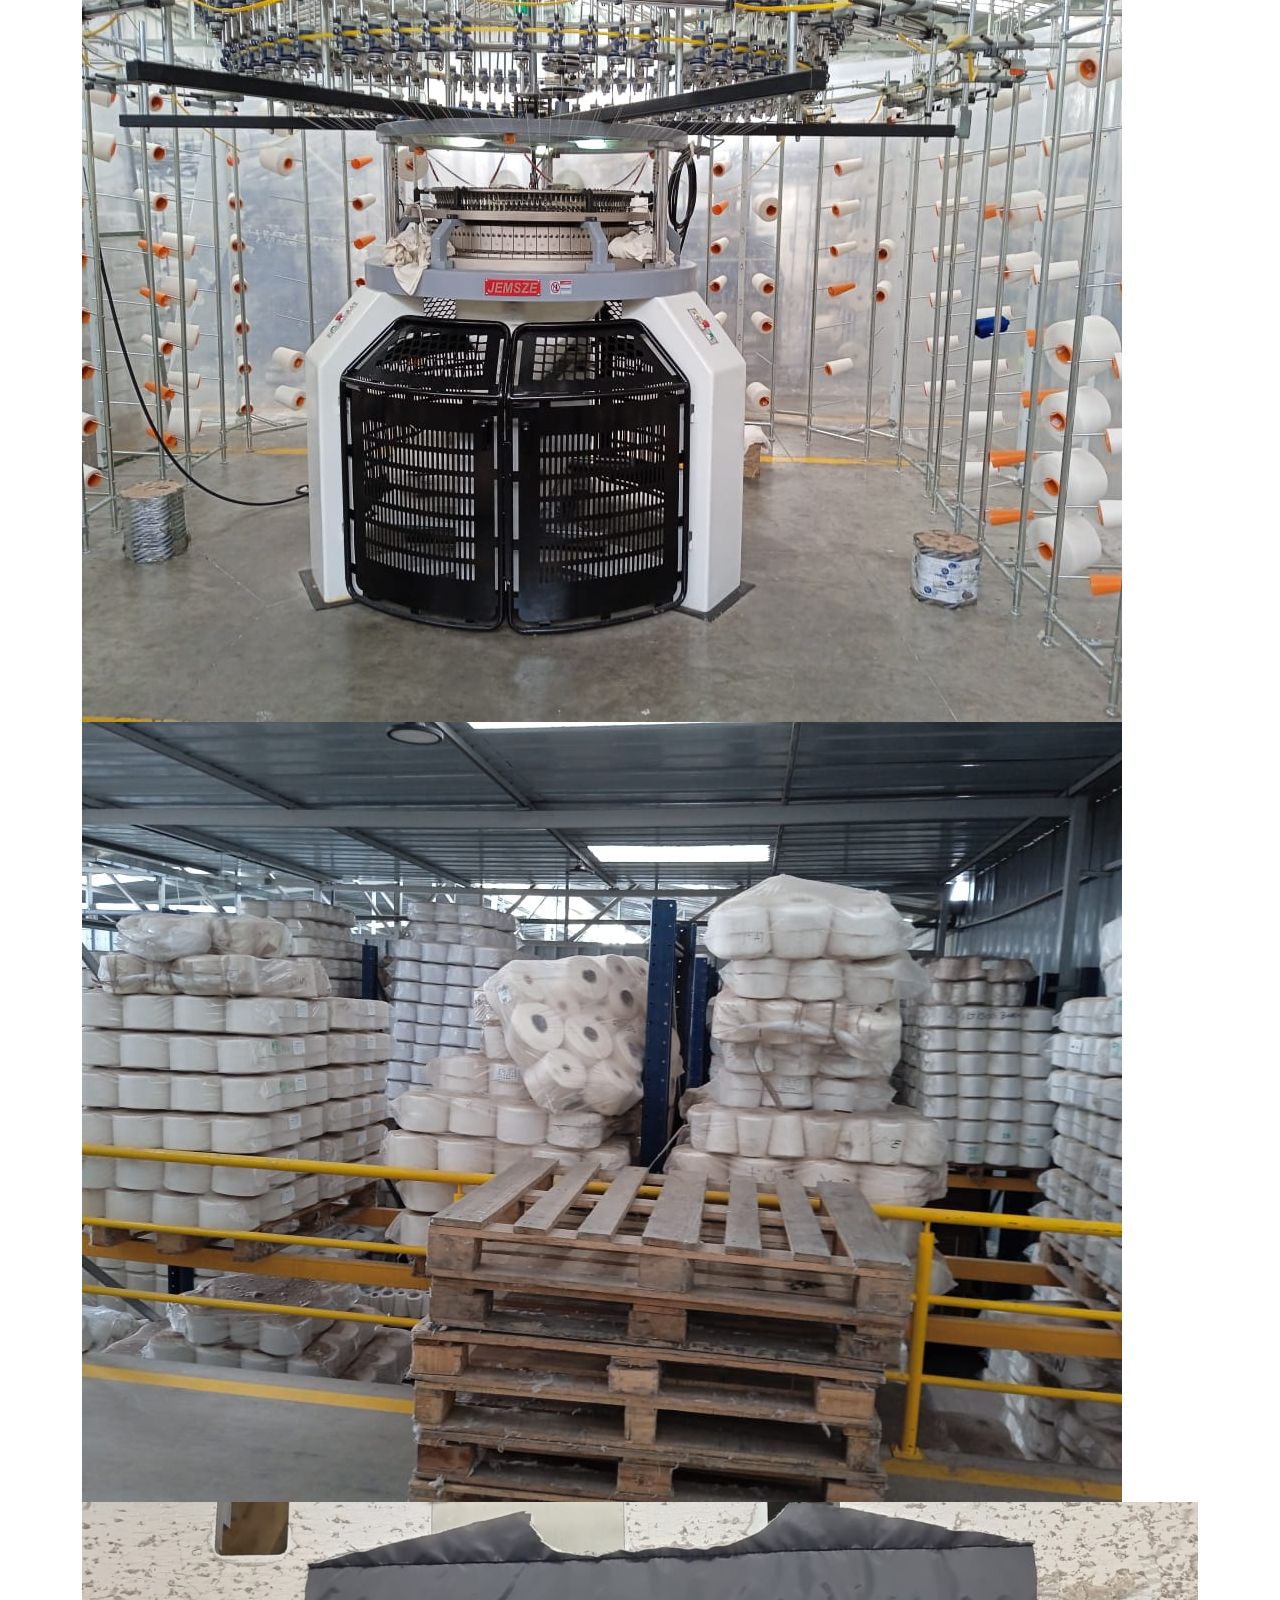
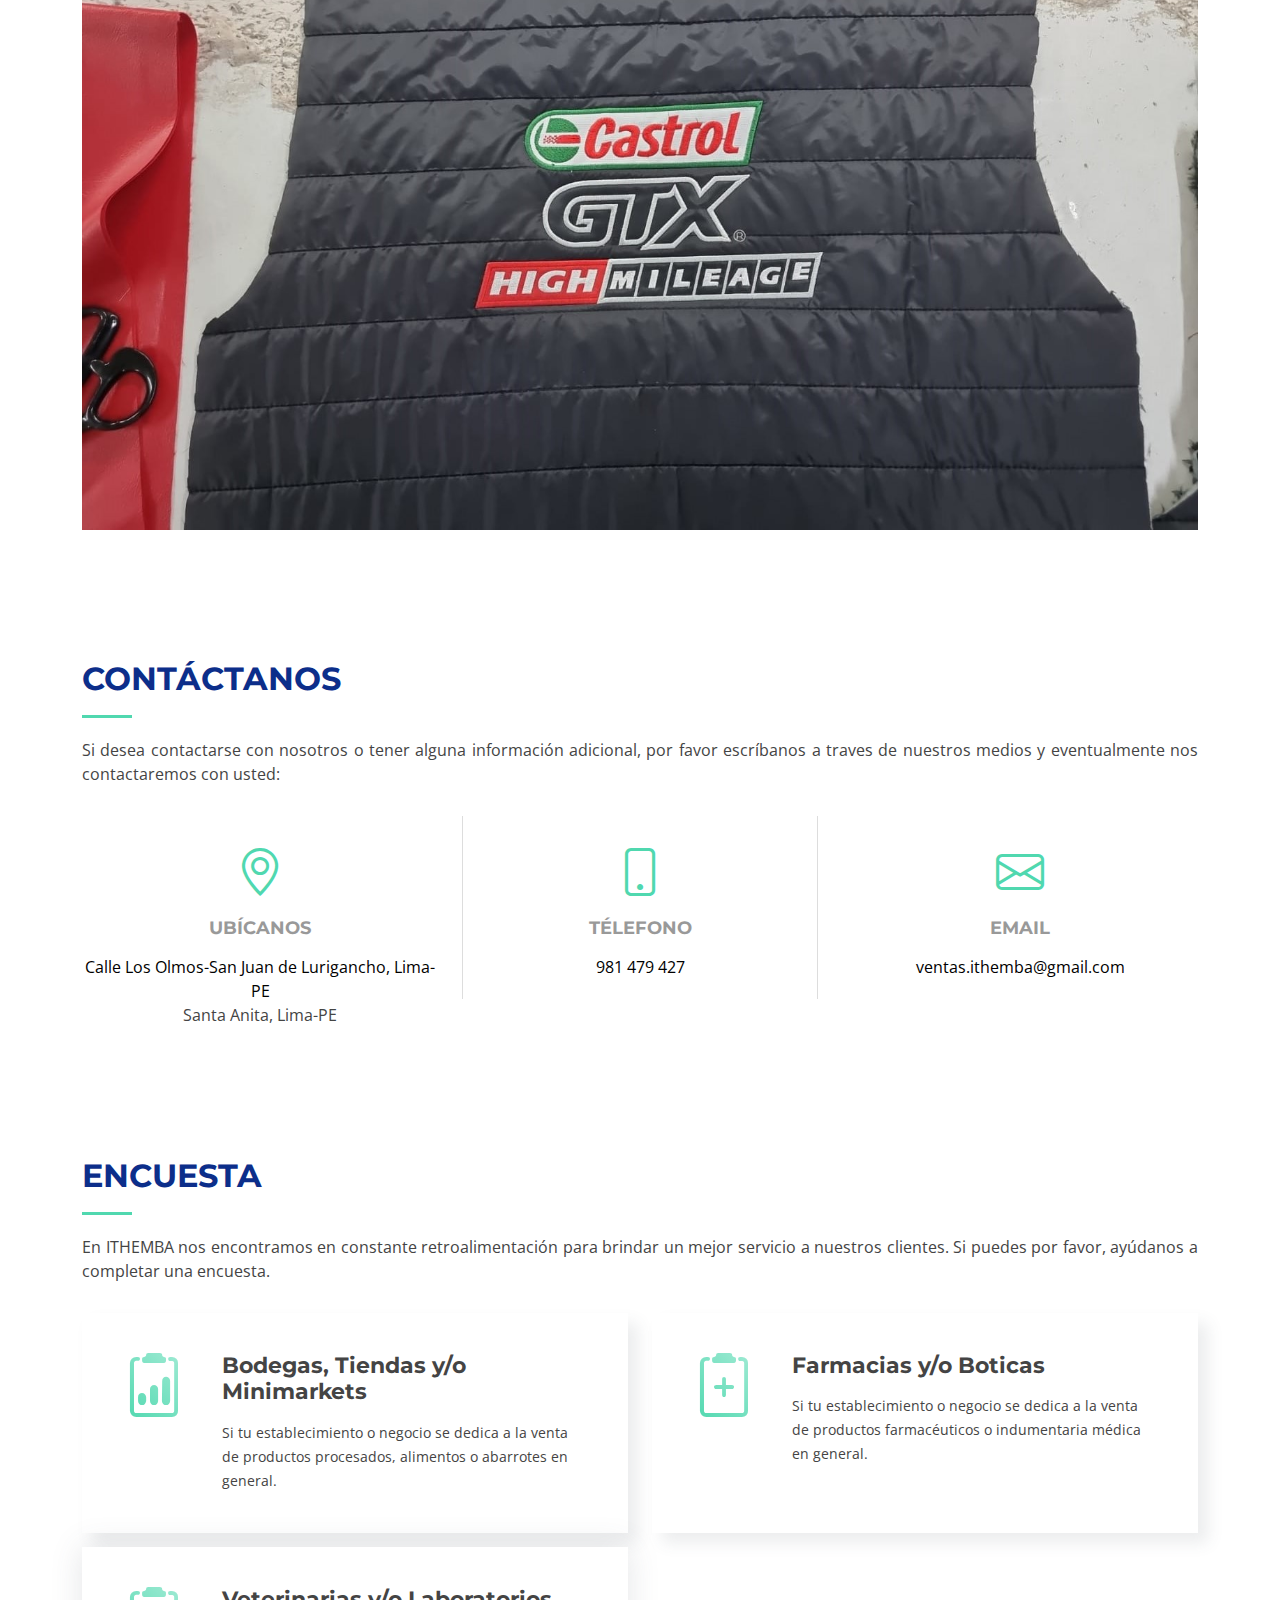
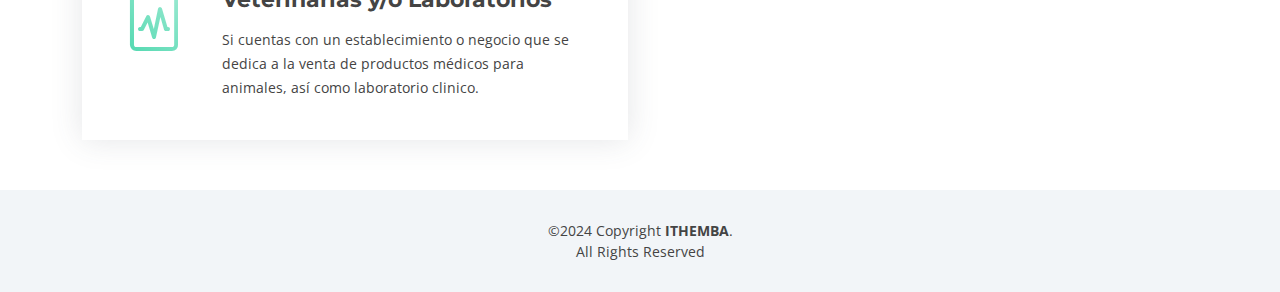
==== commit 8673088d: "Update index.html" ====
--- a/index.html
+++ b/index.html
@@ -98,6 +98,7 @@
           </li> -->
           <li><a class="nav-link scrollto" href="#about">Nosotros</a></li>          
           <li><a class="nav-link scrollto" href="#contact">Contáctanos</a></li>
+          <li><a class="nav-link scrollto" href="#encuesta">Encuesta</a></li>
         </ul>
         <i class="bi bi-list mobile-nav-toggle"></i>
       </nav><!-- .navbar -->
@@ -226,7 +227,7 @@
           </div><!-- End Service Item -->
 
 
-          <div class="col-xl-4 col-md-6" data-aos="zoom-in" data-aos-delay="500">
+          <div class="col-xl-4 col-md-6" data-aos="zoom-in" data-aos-delay="-100">
             <div class="service-item">
               <div class="img">
                 <img src="assets/img/services-5.jpg" class="img-fluid" alt="">
@@ -830,6 +831,56 @@
       <!-- </div> -->
     </section><!-- End Contact Section -->
 
+    <!-- ======= Survey Section ======= -->
+    <section id="encuesta">
+      <div class="container" data-aos="fade-up">
+        <div class="section-header">
+          <h2>Encuesta</h2>
+          <p>En ITHEMBA nos encontramos en constante retroalimentación para brindar un mejor servicio a nuestros clientes. Si puedes por favor, ayúdanos a completar una encuesta.</p>
+        </div>
+
+        <div class="row gy-4">
+
+          <div class="col-lg-6" data-aos="fade-up" data-aos-delay="100">
+            <div class="box">
+              <div class="icon"><i class="bi bi-clipboard2-data"></i></div>
+              <h4 class="title">Bodegas, Tiendas y/o Minimarkets</h4>
+              <p class="description">Si tu establecimiento o negocio se dedica a la venta de productos procesados, alimentos o abarrotes en general.</p>
+              <a href="https://forms.zohopublic.com/pablodelacruzliza/form/Encuesta/formperma/w1ScX3N09BaL3CTcTHC8RbVrh3gkIdPAnE89-YPB4hU" class="stretched-link" target="_blank"></a>
+            </div>
+          </div>
+
+          <div class="col-lg-6" data-aos="fade-up" data-aos-delay="200">
+            <div class="box">
+              <div class="icon"><i class="bi bi-clipboard2-plus"></i></div>
+              <h4 class="title">Farmacias y/o Boticas</h4>
+              <p class="description">Si tu establecimiento o negocio se dedica a la venta de productos farmacéuticos o indumentaria médica en general.</p>
+              <a href="https://forms.zohopublic.com/pablodelacruzliza/form/Farmacia/formperma/3DIs_jIC7Yo4vqGuK3qyEraWZrFsP24yWqoHTqXfD4c" class="stretched-link" target="_blank"></a>
+            </div>
+          </div>
+
+          <div class="col-lg-6" data-aos="fade-up" data-aos-delay="300">
+            <div class="box">
+              <div class="icon"><i class="bi bi-clipboard2-pulse"></i></div>
+              <h4 class="title"><a href="">Veterinarias y/o Laboratorios</a></h4>
+              <p class="description">Si cuentas con un establecimiento o negocio que se dedica a la venta de productos médicos para animales, así como laboratorio clinico.</p>
+              <a href="https://forms.zohopublic.com/pablodelacruzliza/form/VeterinariasyLaboratorios/formperma/GmBfa3shokWqR3O6iyTZS70o0reLrs5g3mdFj1IdD_A" class="stretched-link" target="_blank"></a>
+            </div>
+          </div>
+
+          <!-- <div class="col-lg-6" data-aos="fade-up" data-aos-delay="400">
+            <div class="box">
+              <div class="icon"><i class="bi bi-binoculars"></i></div>
+              <h4 class="title"><a href="">Magni Dolores</a></h4>
+              <p class="description">Excepteur sint occaecat cupidatat non proident, sunt in culpa qui officia deserunt mollit anim id est laborum rideta zanox satirente madera</p>
+            </div>
+          </div> -->
+
+        </div>
+
+      </div>
+    </section><!--End Services Section -->
+
   </main><!-- End #main -->
 
   <!-- ======= Footer ======= -->
--- a/assets/css/style.css
+++ b/assets/css/style.css
@@ -1923,3 +1923,79 @@
 .bg-gray { background-color: var(--color-gray) !important; }
 .bg-black { background-color: var(--color-black) !important; }
 
+/* Survey Section
+--------------------------------*/
+#encuesta {
+  padding: 40px 0;
+}
+
+#encuesta .box {
+  padding: 40px;
+  box-shadow: 10px 10px 15px rgba(73, 78, 92, 0.1);
+  background: #fff;
+  transition: 0.4s;
+  height: 100%;
+}
+
+#encuesta .box:hover {
+  box-shadow: 0px 0px 30px rgba(73, 78, 92, 0.15);
+  transform: translateY(-10px);
+  -webkit-transform: translateY(-10px);
+  -moz-transform: translateY(-10px);
+}
+
+#encuesta .box .icon {
+  float: left;
+}
+
+#encuesta .box .icon i {
+  color: #444;
+  font-size: 64px;
+  transition: 0.5s;
+  line-height: 0;
+  margin-top: 34px;
+}
+
+#encuesta .box .icon i:before {
+  background: #0c2e8a;
+  background: linear-gradient(45deg, #50d8af 0%, #a3ebd5 100%);
+  background-clip: border-box;
+  -webkit-background-clip: text;
+  -webkit-text-fill-color: transparent;
+}
+
+#encuesta .box h4 {
+  margin-left: 100px;
+  font-weight: 700;
+  margin-bottom: 15px;
+  font-size: 22px;
+}
+
+#encuesta .box h4 a {
+  color: #444;
+}
+
+#encuesta .box p {
+  font-size: 14px;
+  margin-left: 100px;
+  margin-bottom: 0;
+  line-height: 24px;
+}
+
+@media (max-width: 767px) {
+  #encuesta .box .box {
+    margin-bottom: 20px;
+  }
+
+  #encuesta .box .icon {
+    float: none;
+    text-align: center;
+    padding-bottom: 15px;
+  }
+
+  #encuesta .box h4,
+  #encuesta .box p {
+    margin-left: 0;
+    text-align: center;
+  }
+}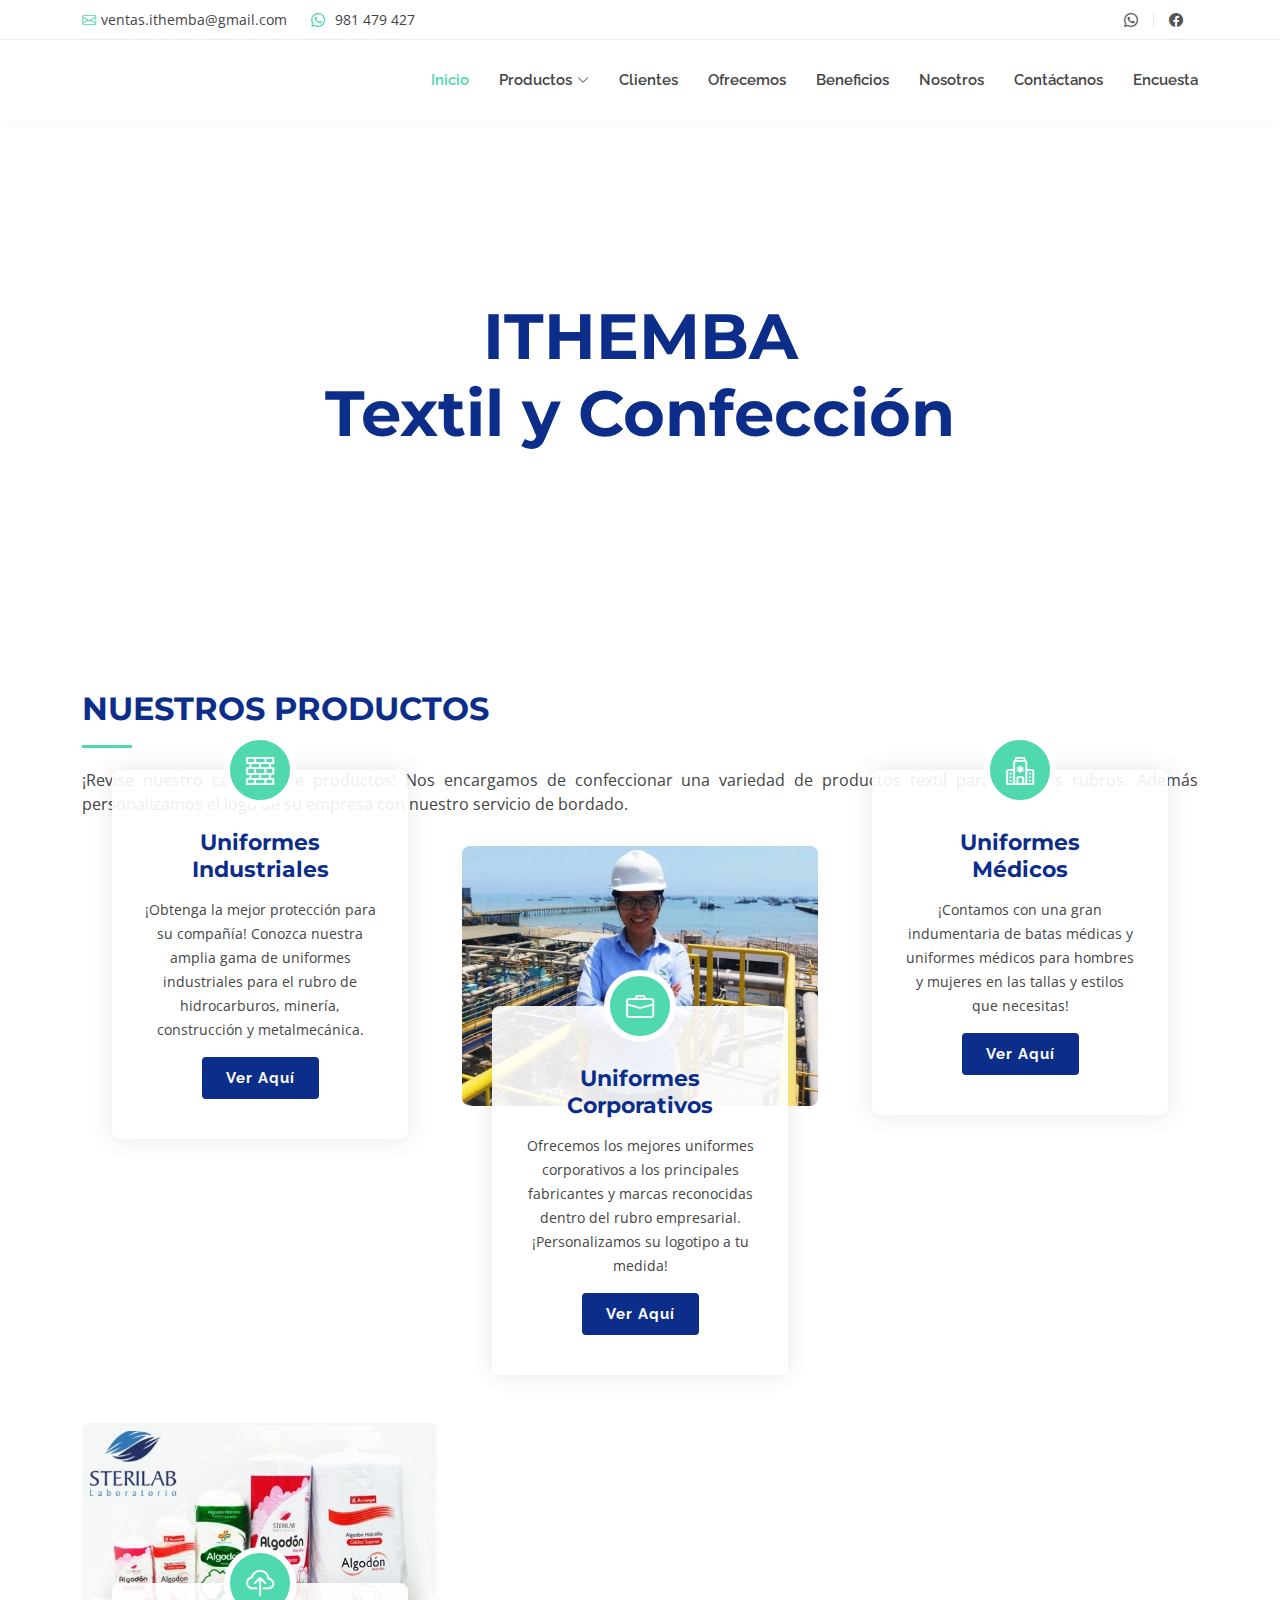
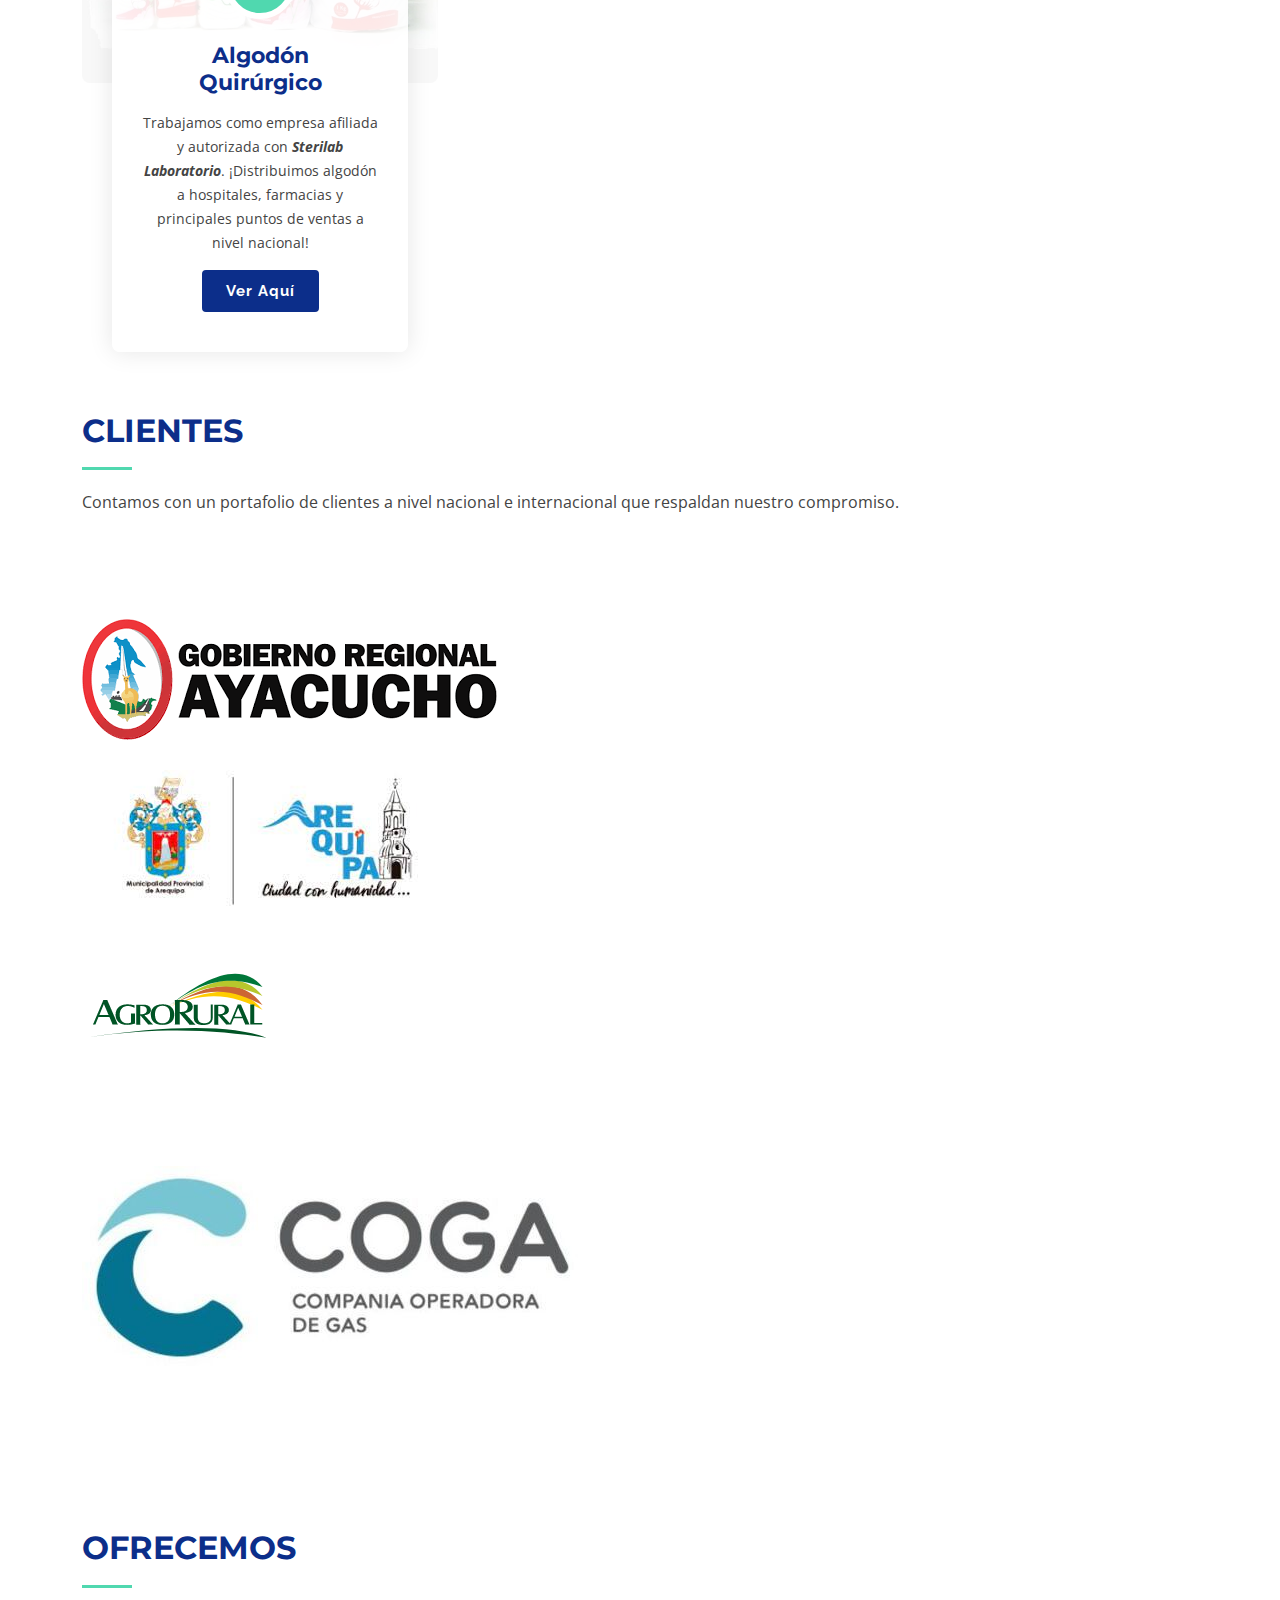
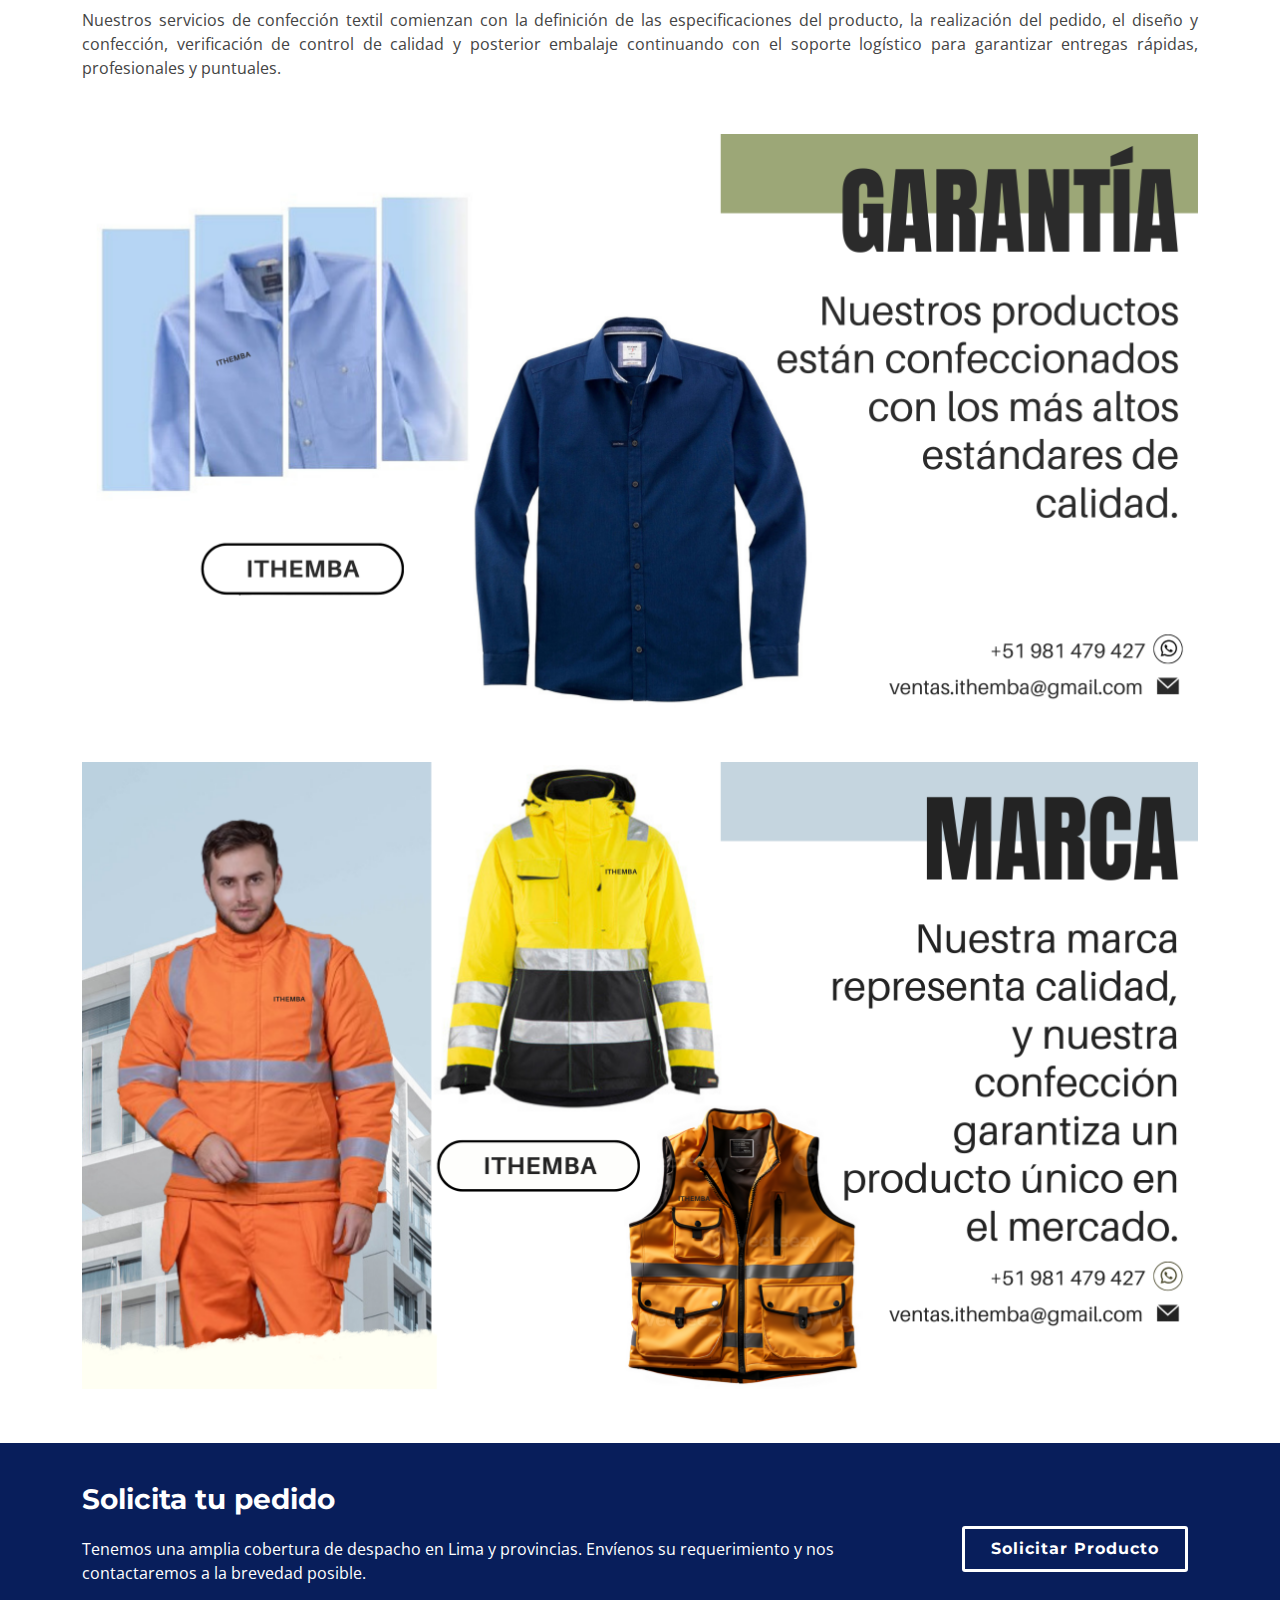
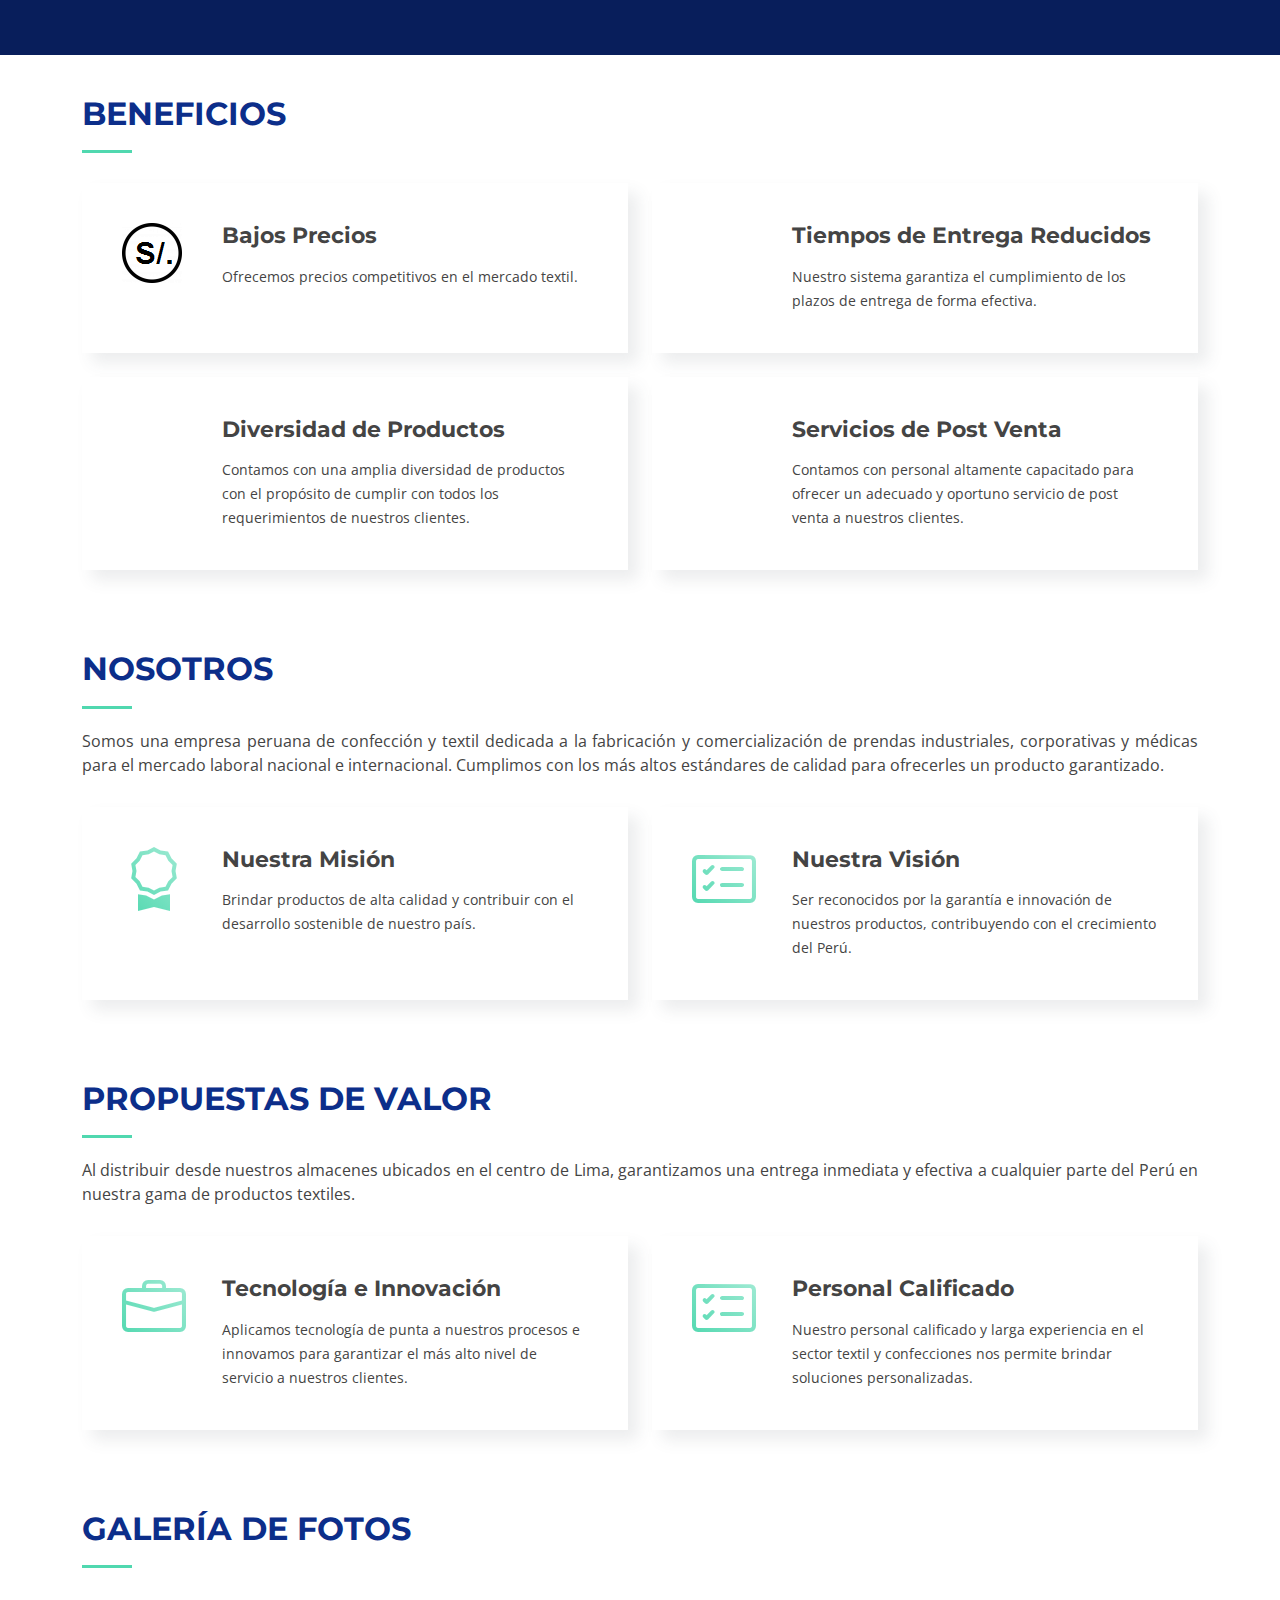
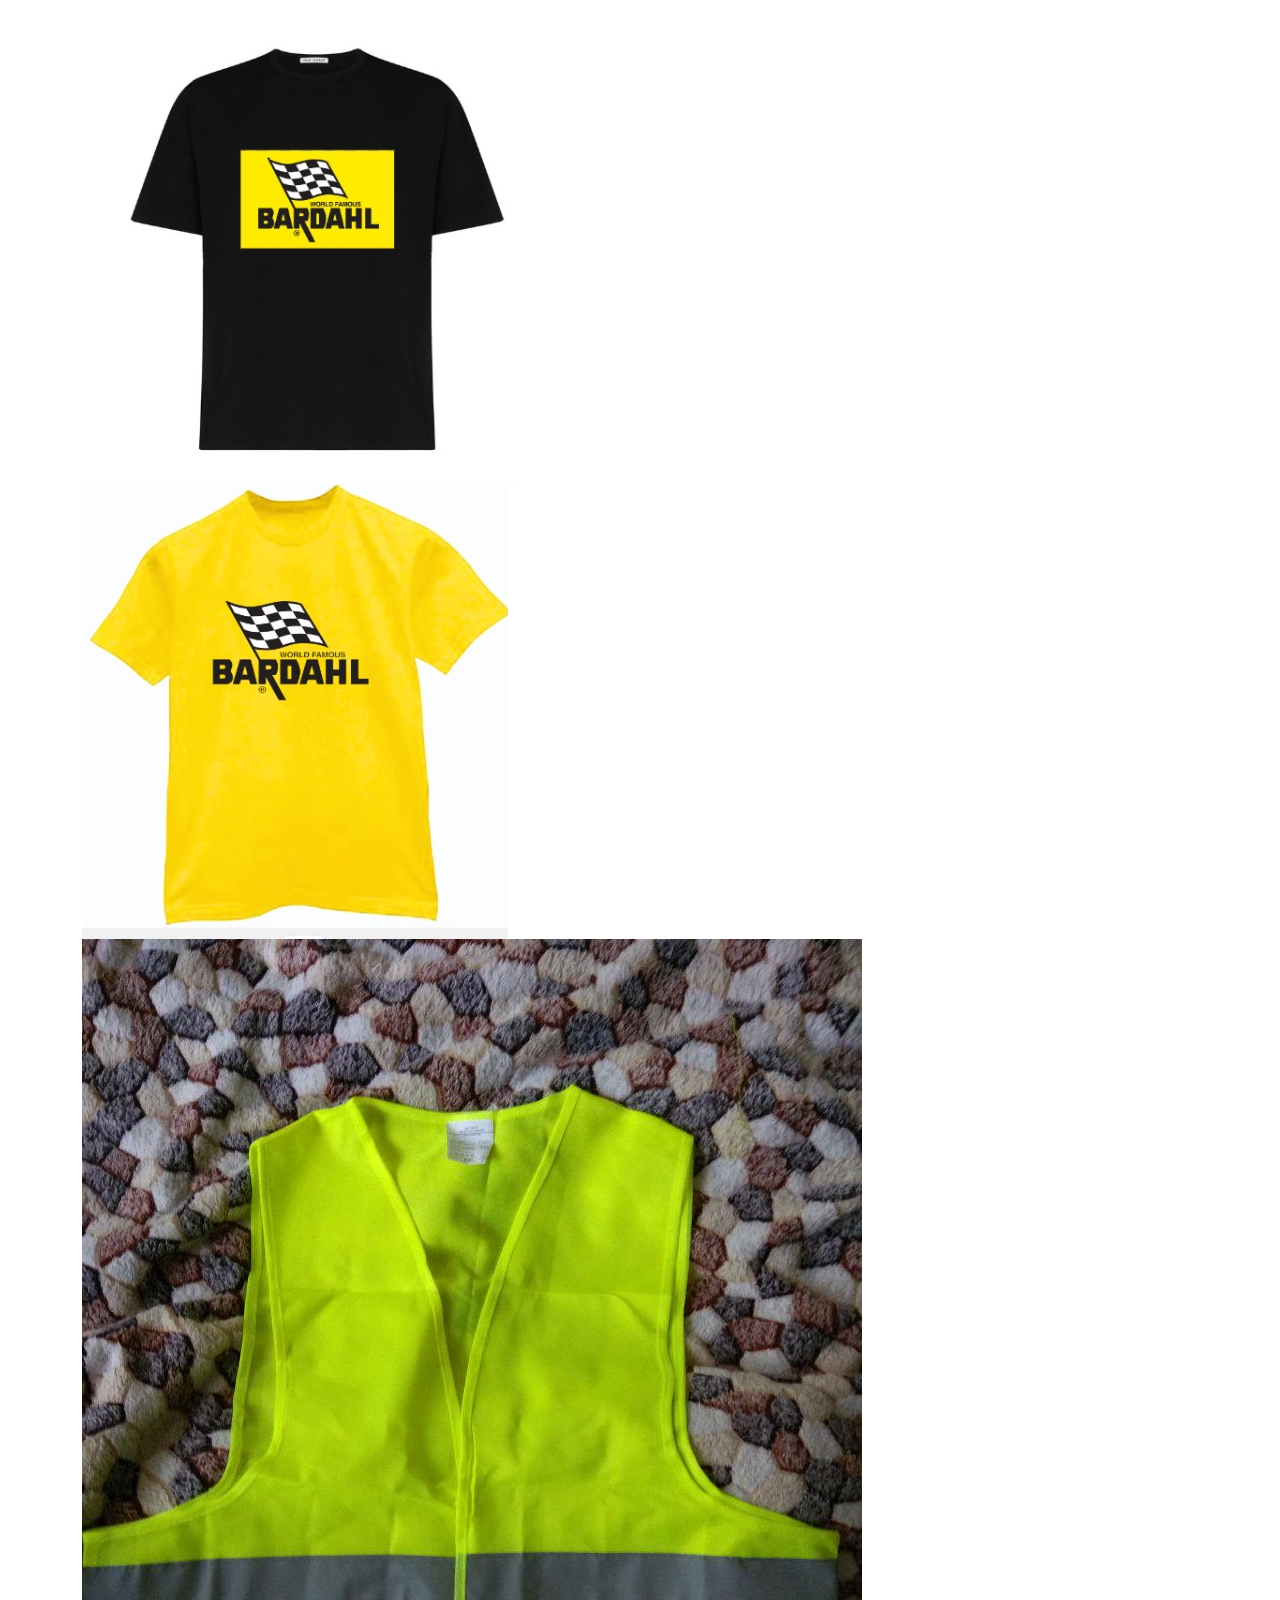
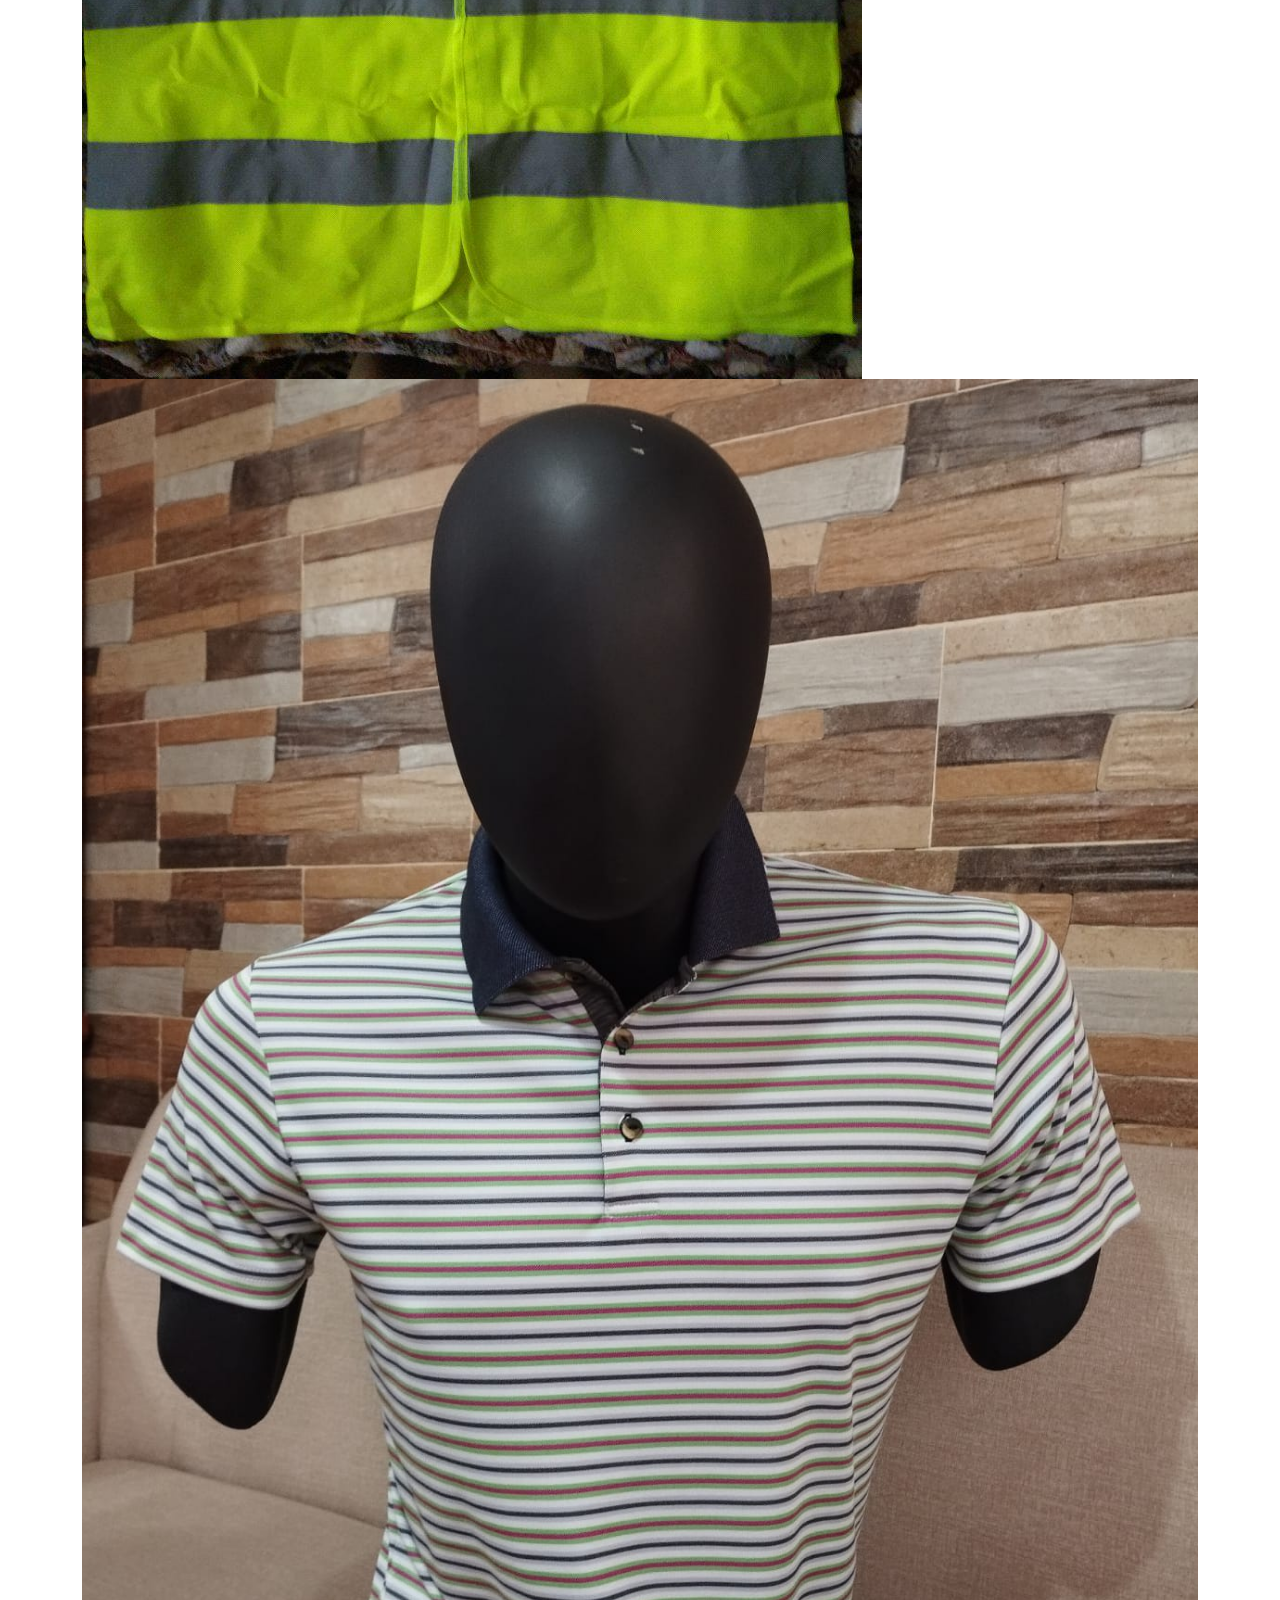
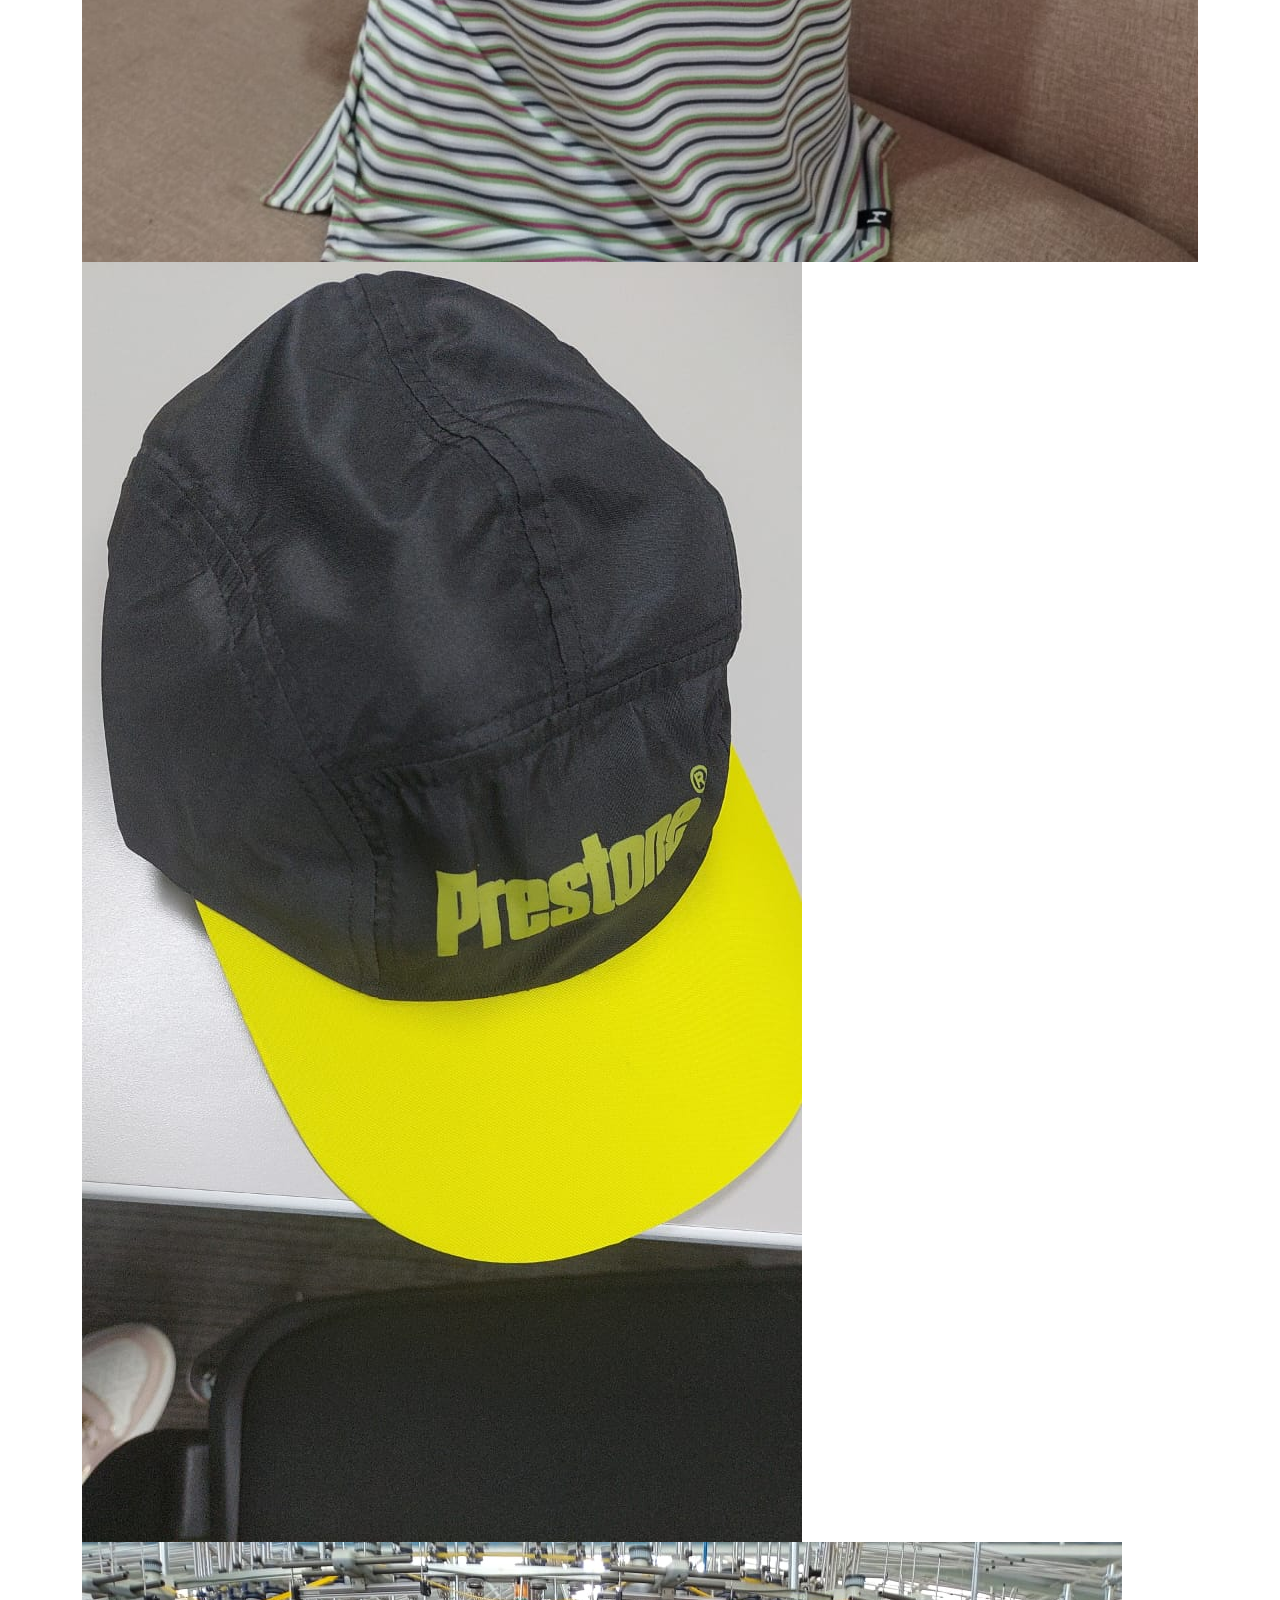
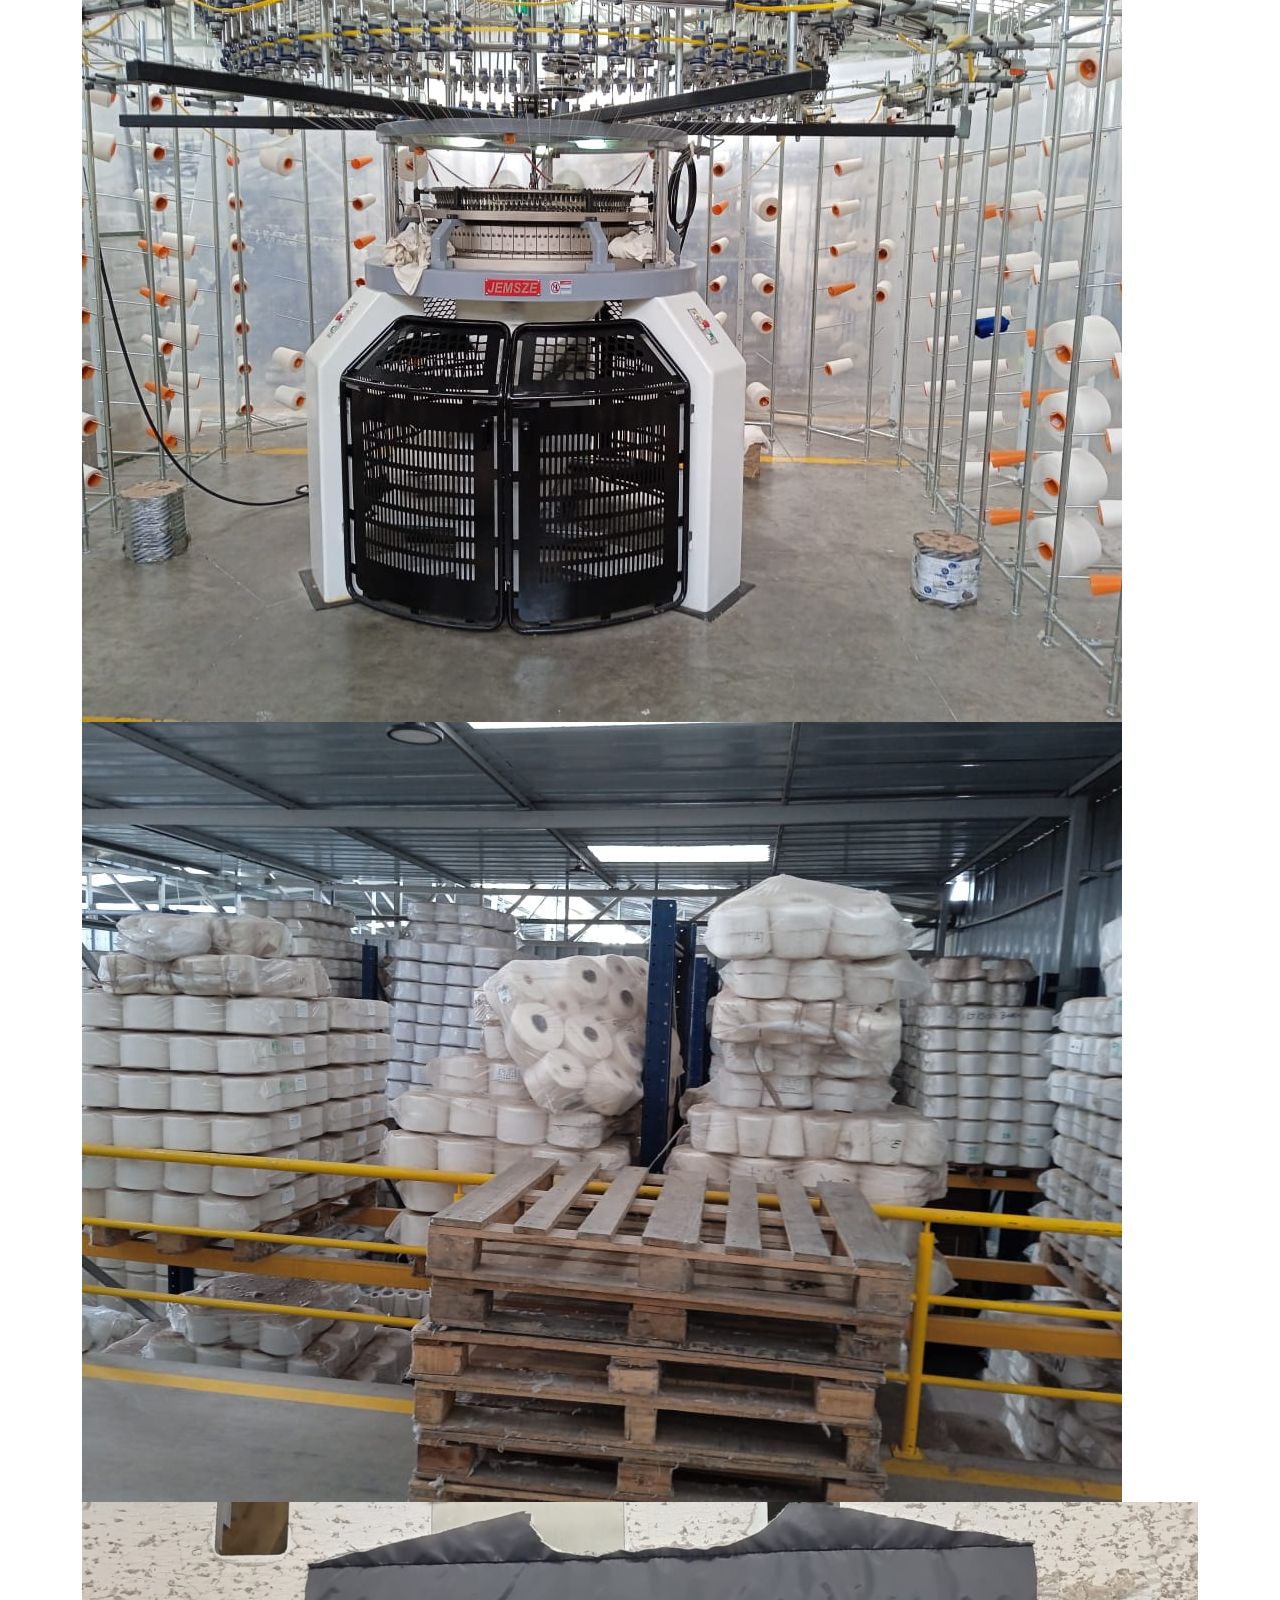
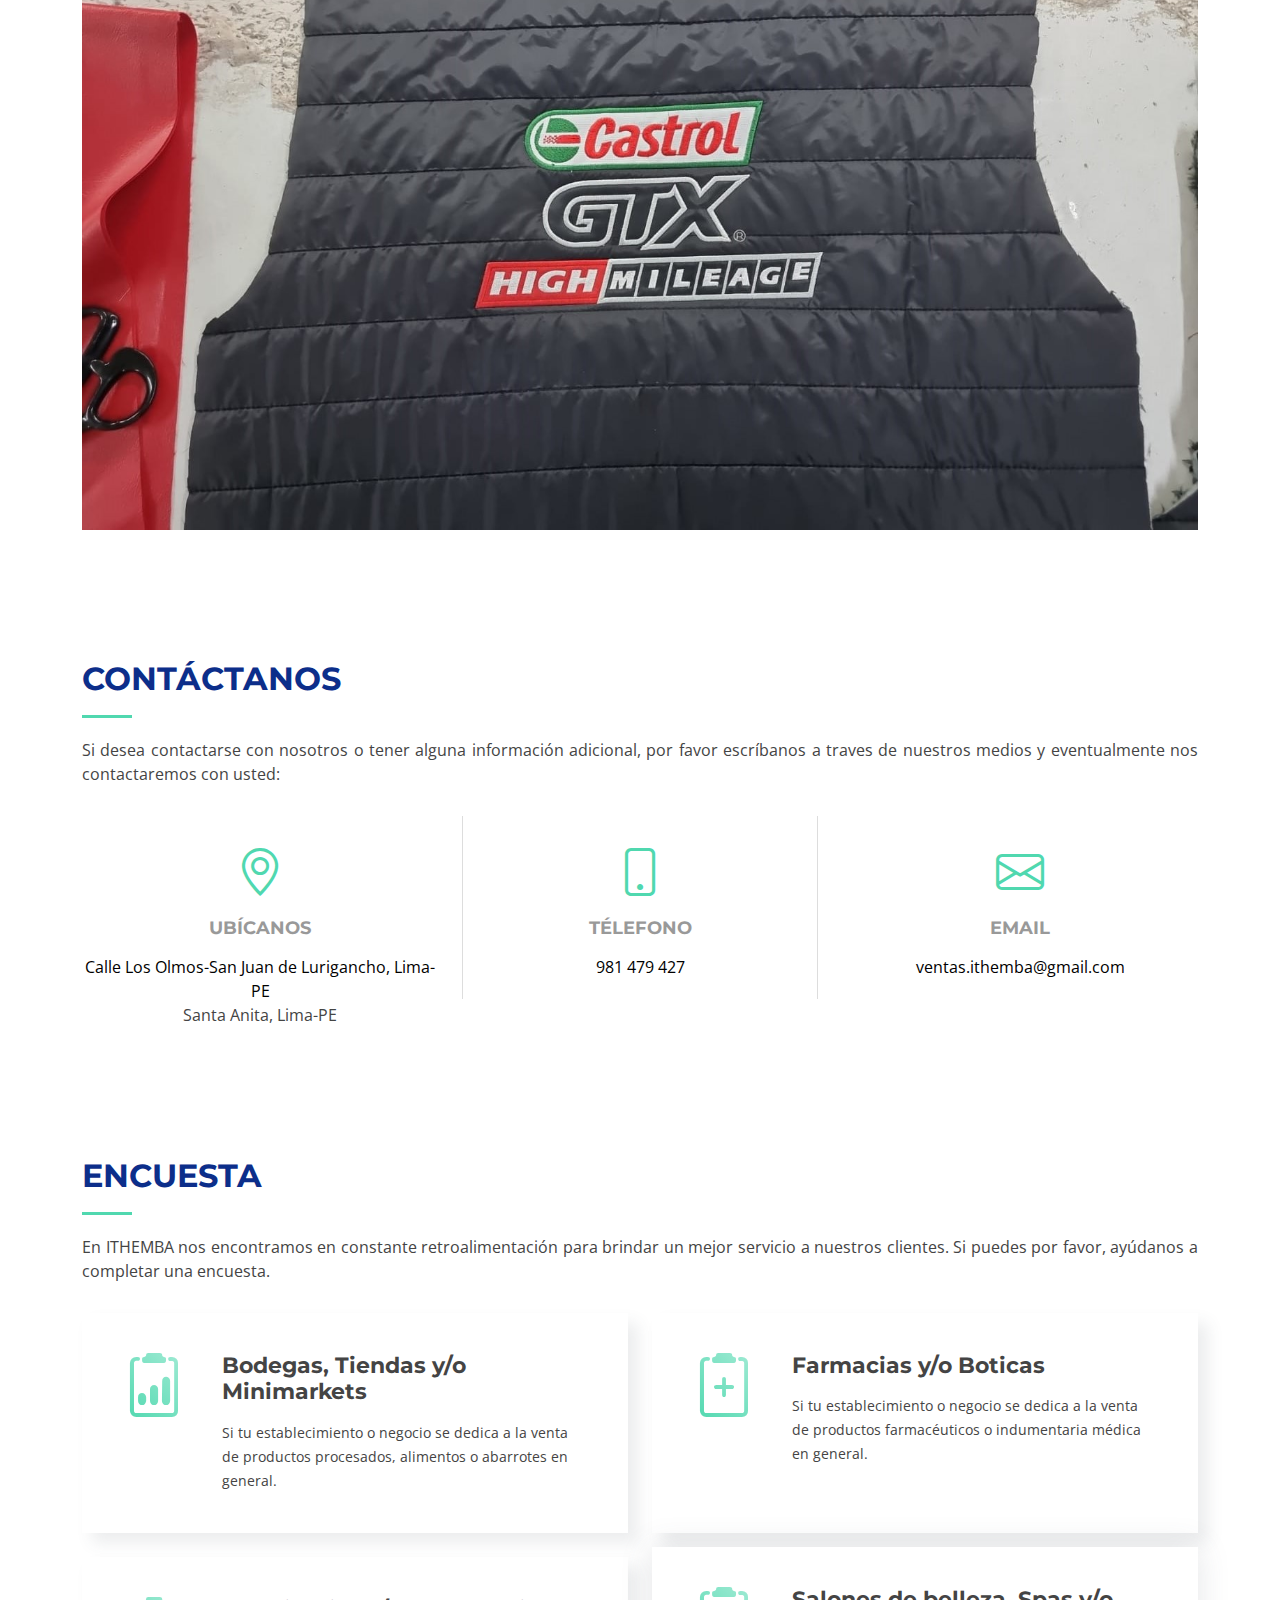
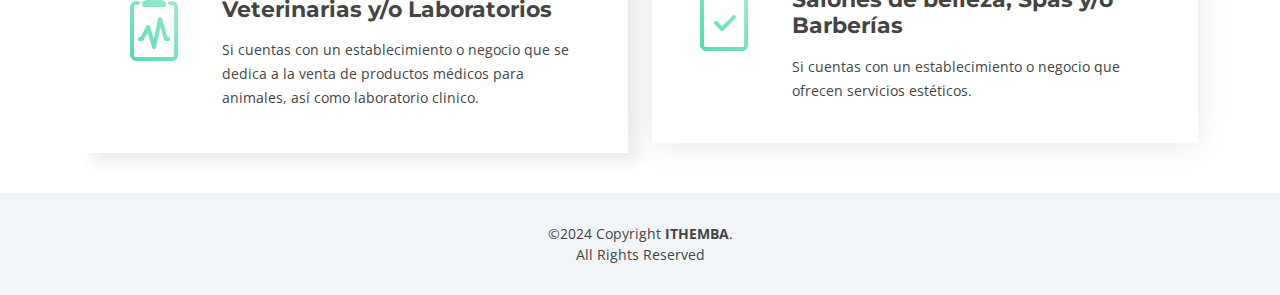
==== commit b63efa49: "Update index.html" ====
--- a/index.html
+++ b/index.html
@@ -868,6 +868,15 @@
             </div>
           </div>
 
+          <div class="col-lg-6" data-aos="fade-up" data-aos-delay="300">
+            <div class="box">
+              <div class="icon"><i class="bi bi-clipboard2-check"></i></div>
+              <h4 class="title"><a href="">Salones de belleza, Spas y/o Barberías</a></h4>
+              <p class="description">Si cuentas con un establecimiento o negocio que ofrecen servicios estéticos.</p>
+              <a href="https://forms.zohopublic.com/demarzolucas/form/SalonesdebellezayBarbera/formperma/SXc9n3xmO7UzcusUe8Z997Y0h_1trNvYtzLtVLBe11k" class="stretched-link" target="_blank"></a>
+            </div>
+          </div>
+
           <!-- <div class="col-lg-6" data-aos="fade-up" data-aos-delay="400">
             <div class="box">
               <div class="icon"><i class="bi bi-binoculars"></i></div>
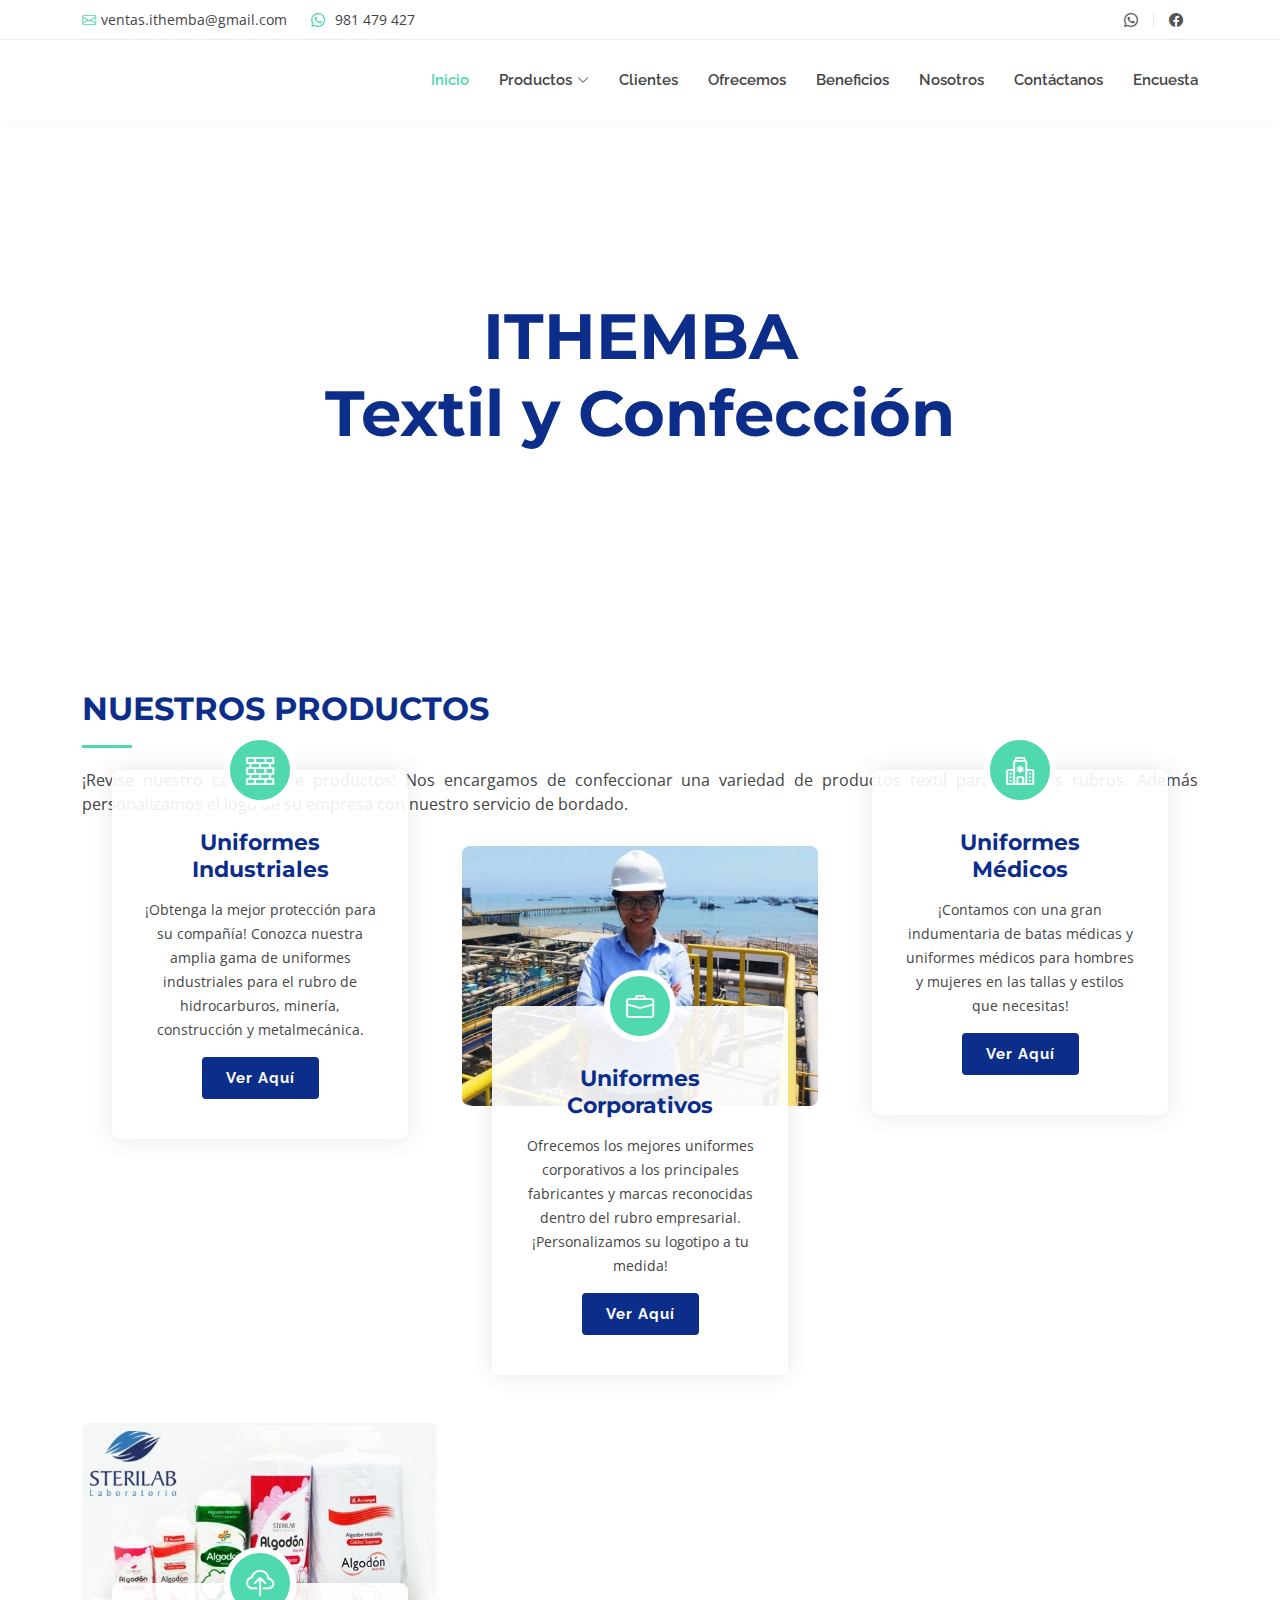
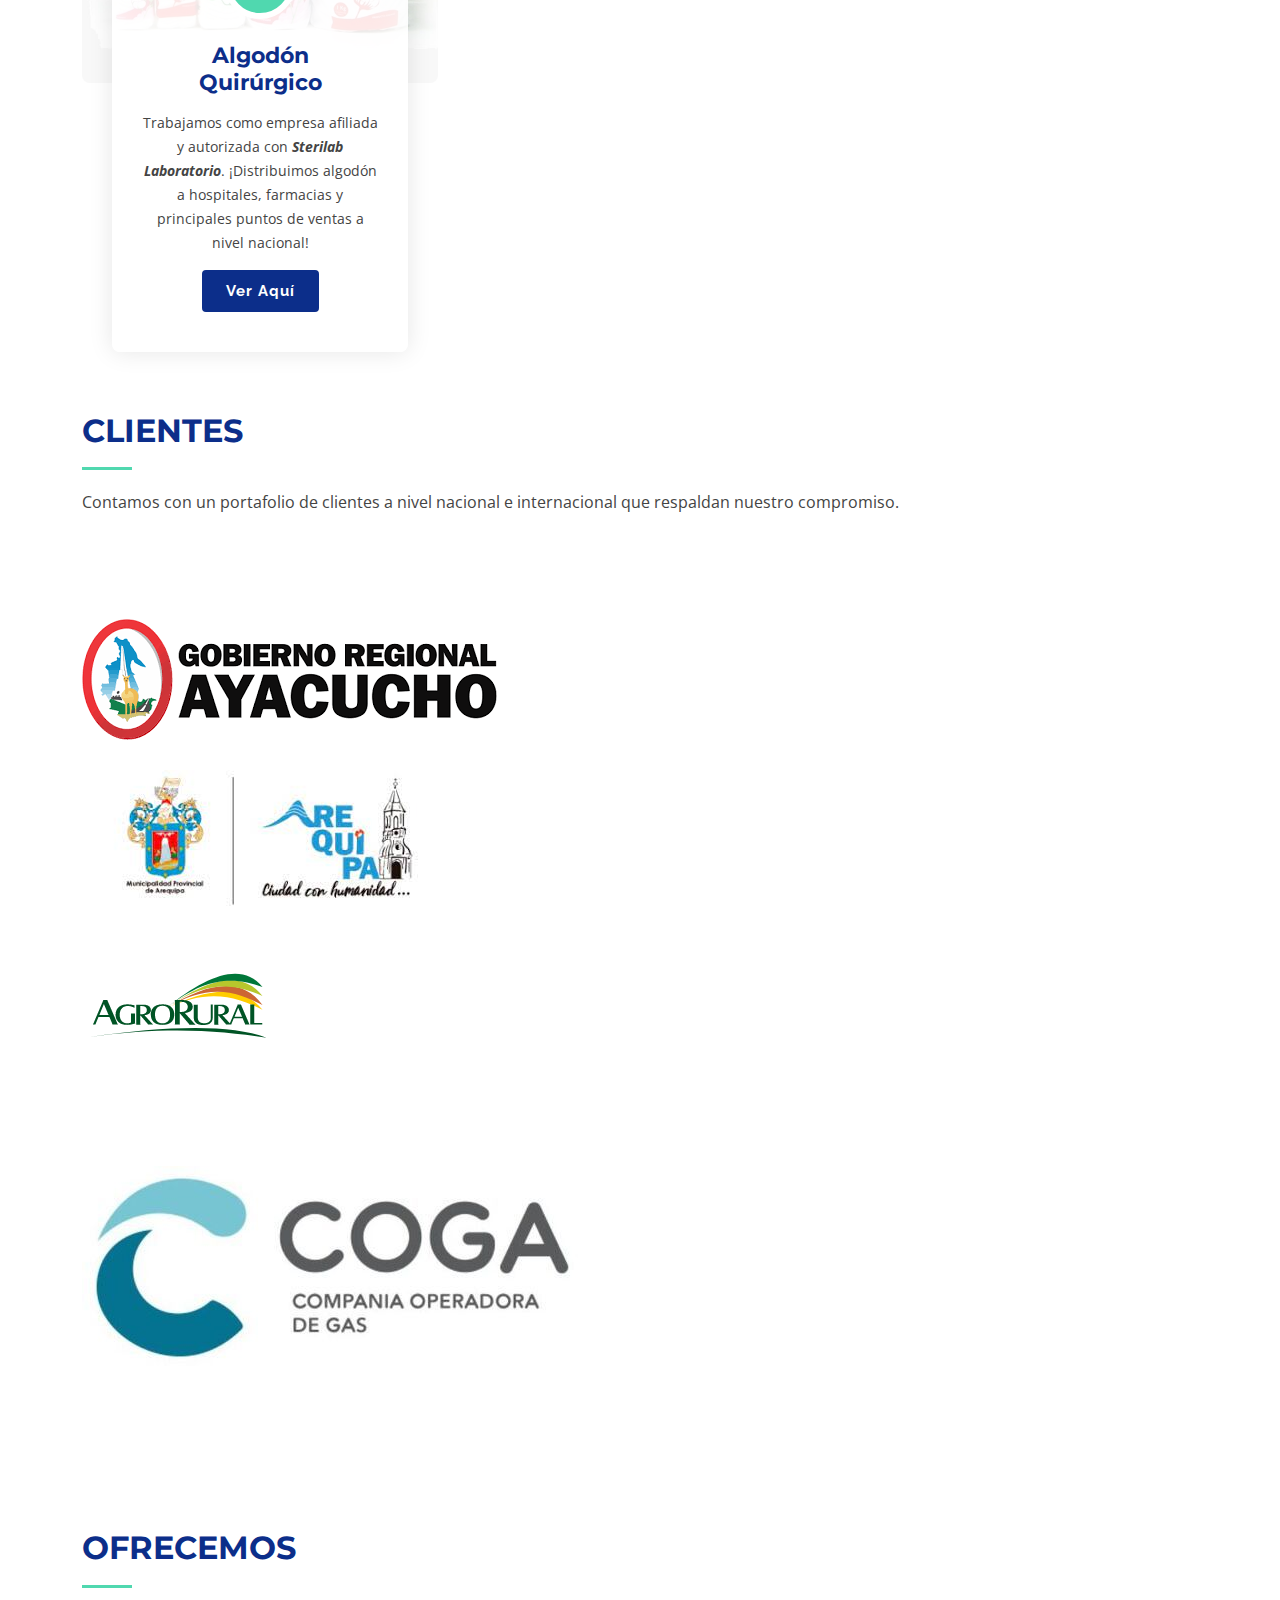
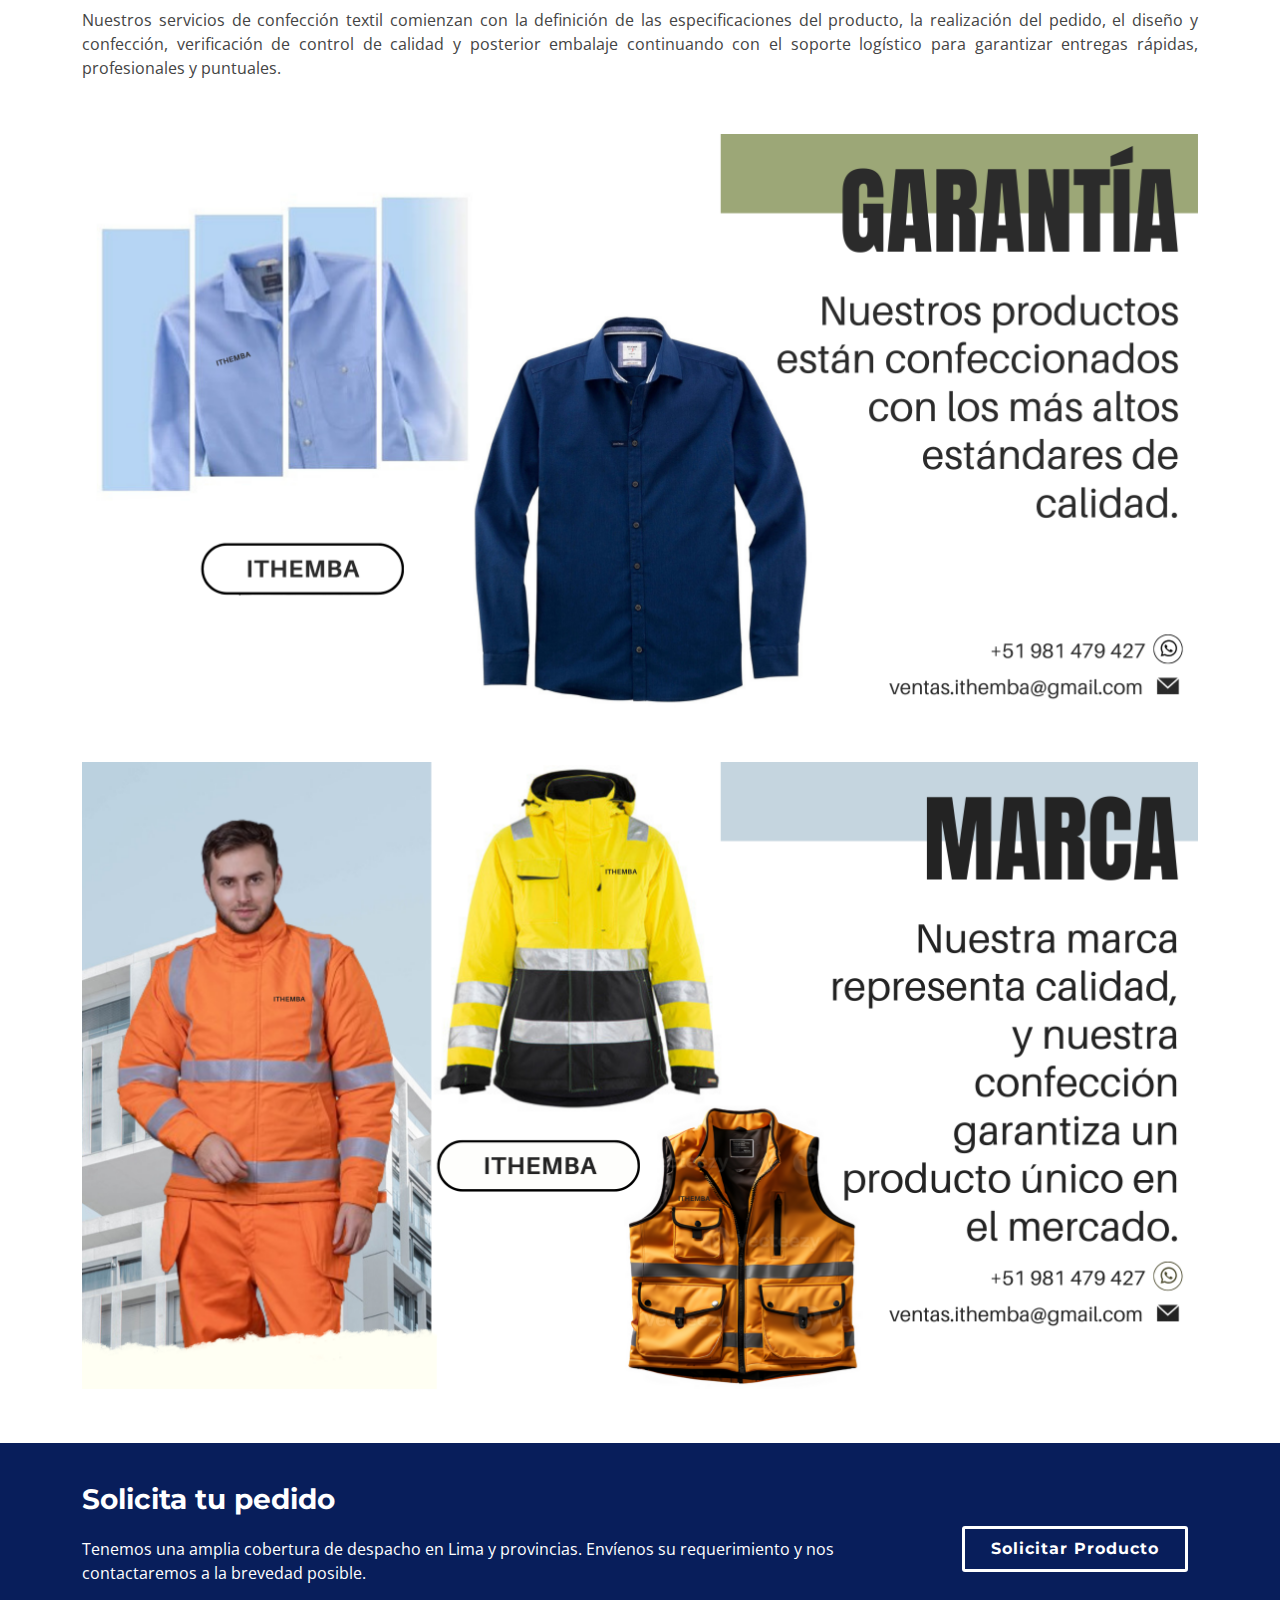
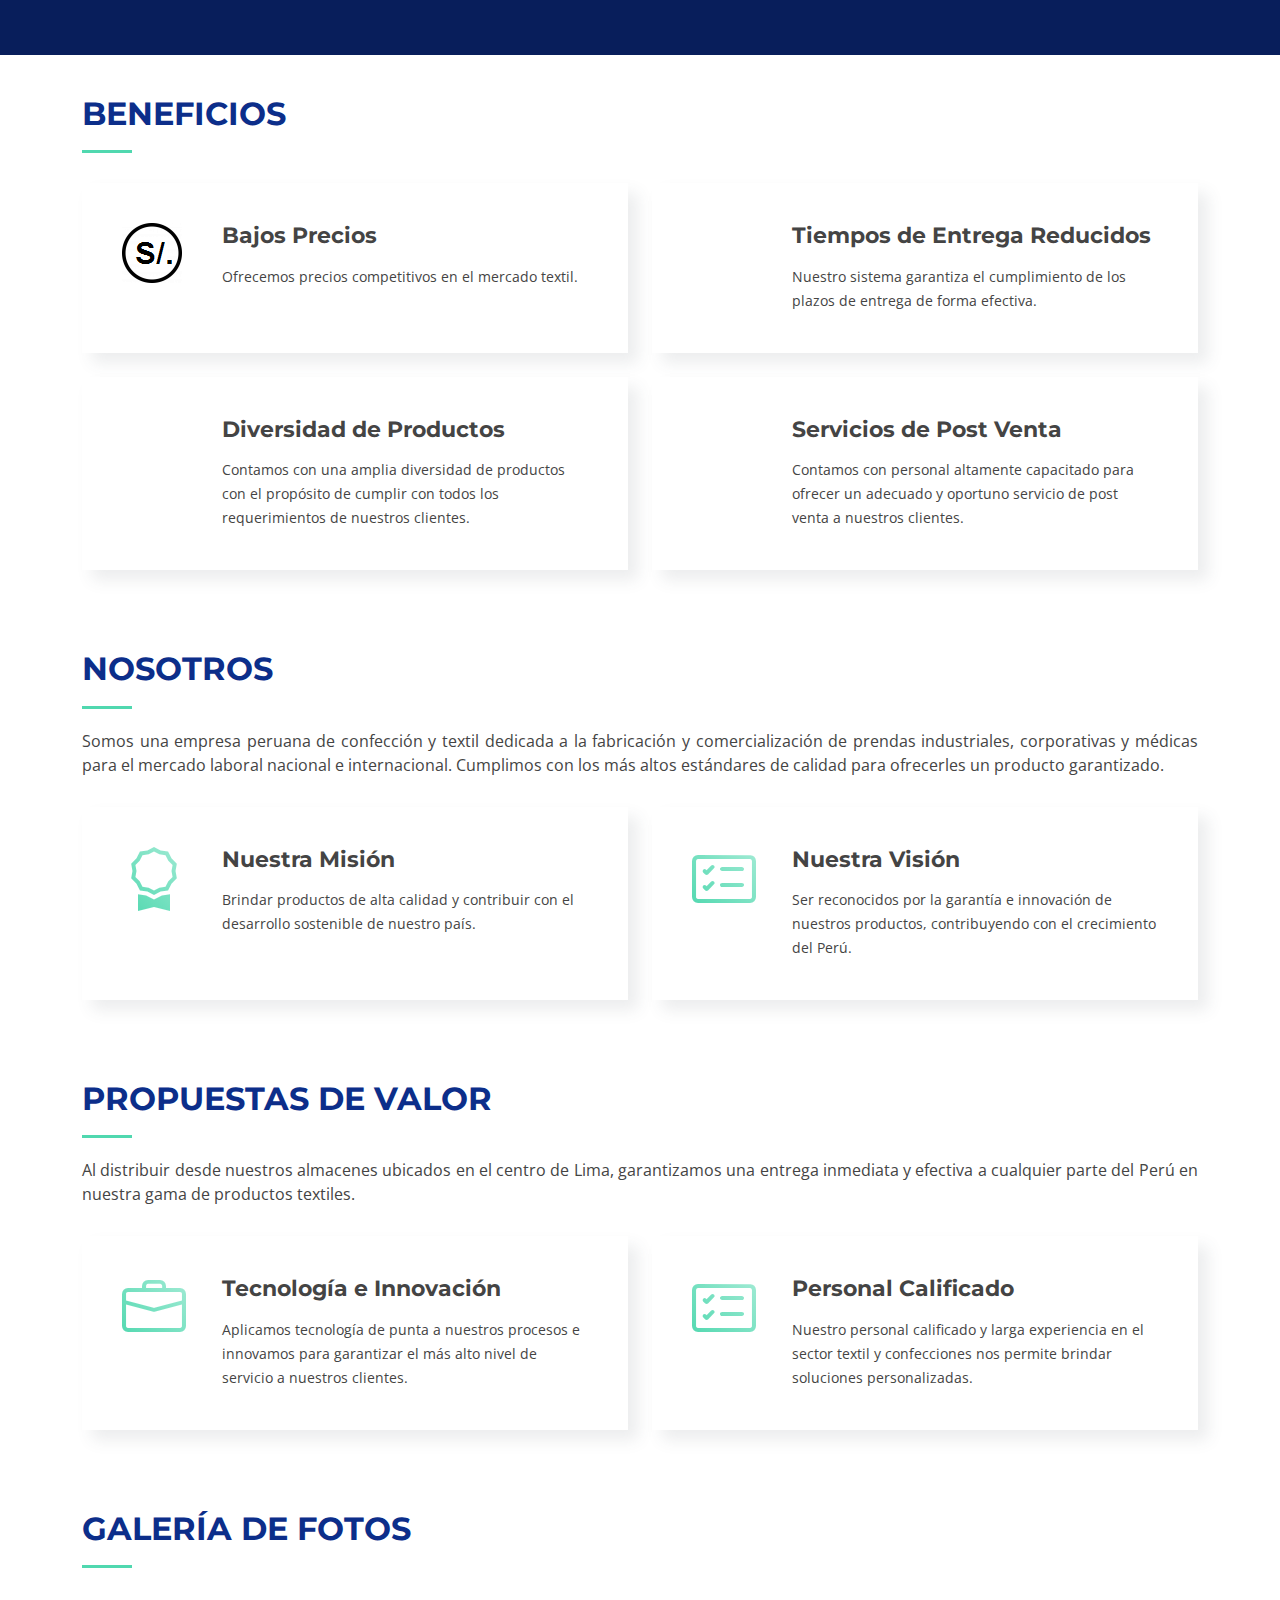
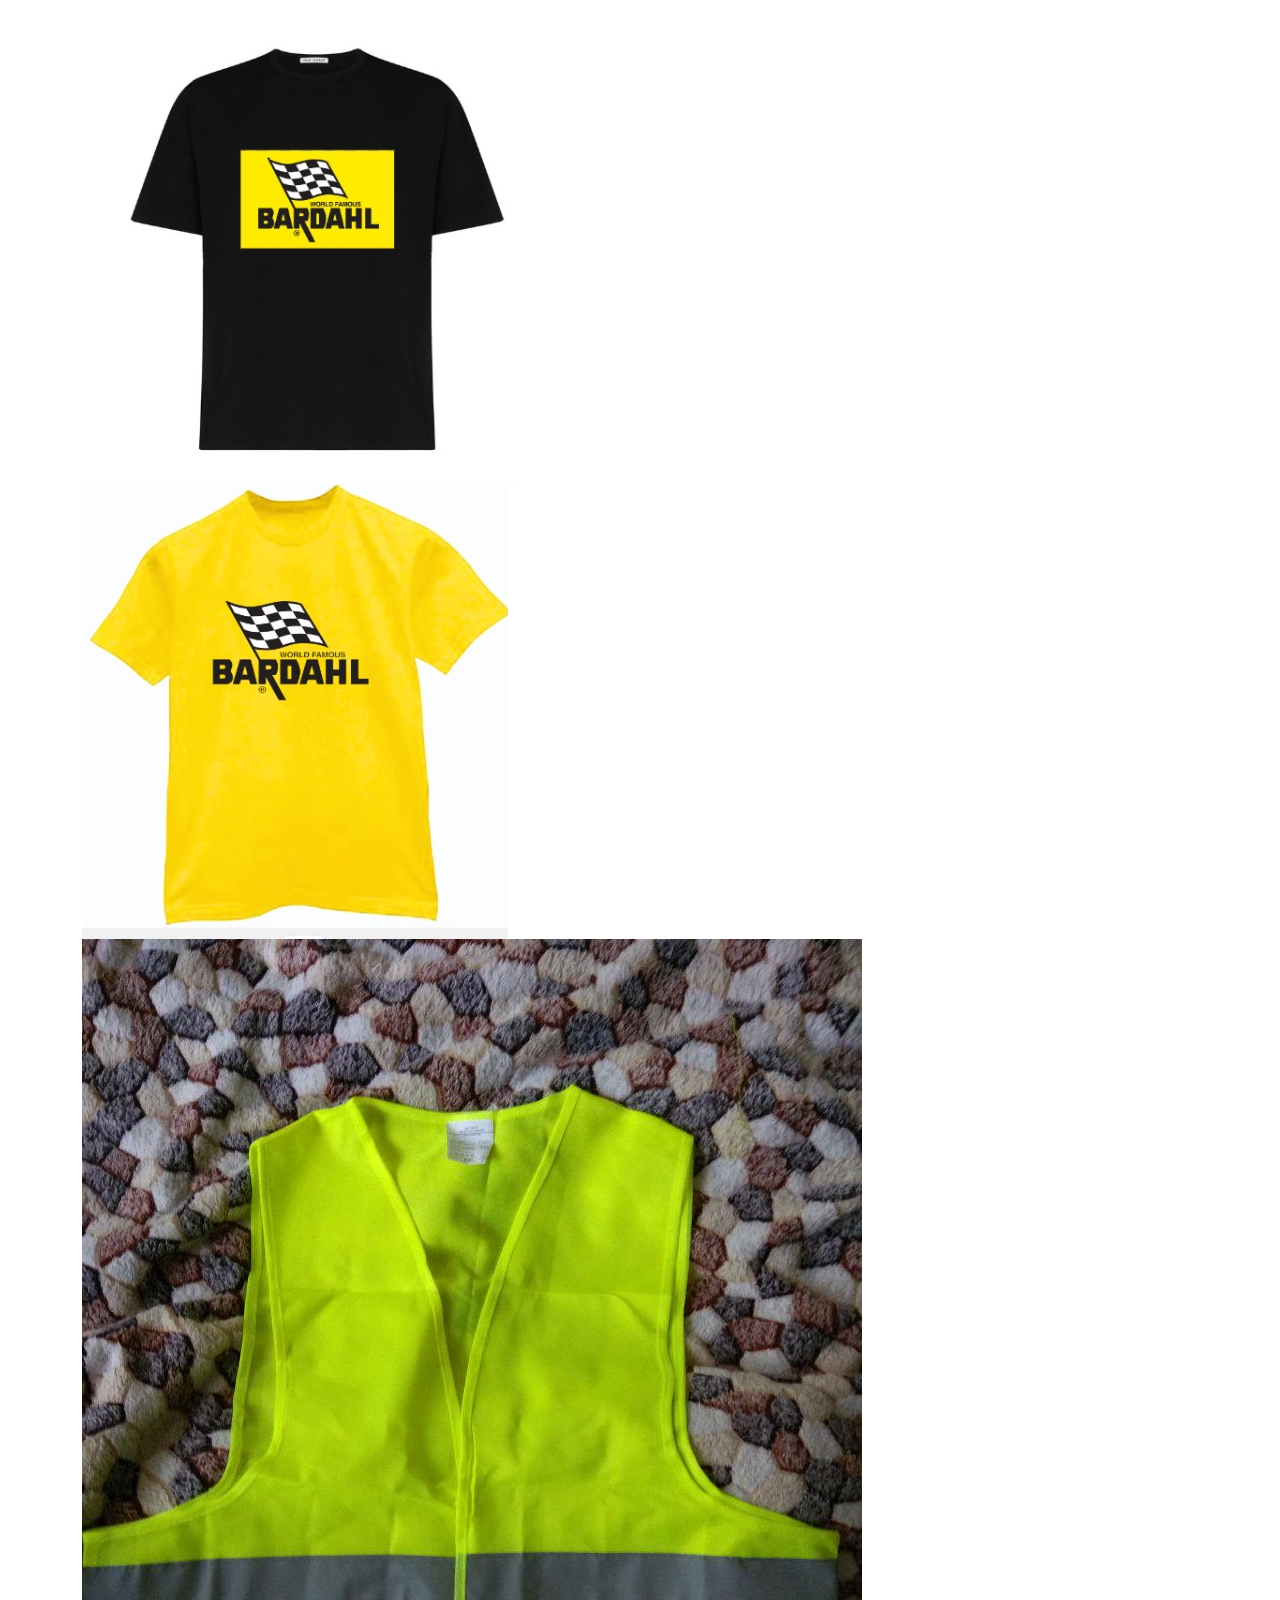
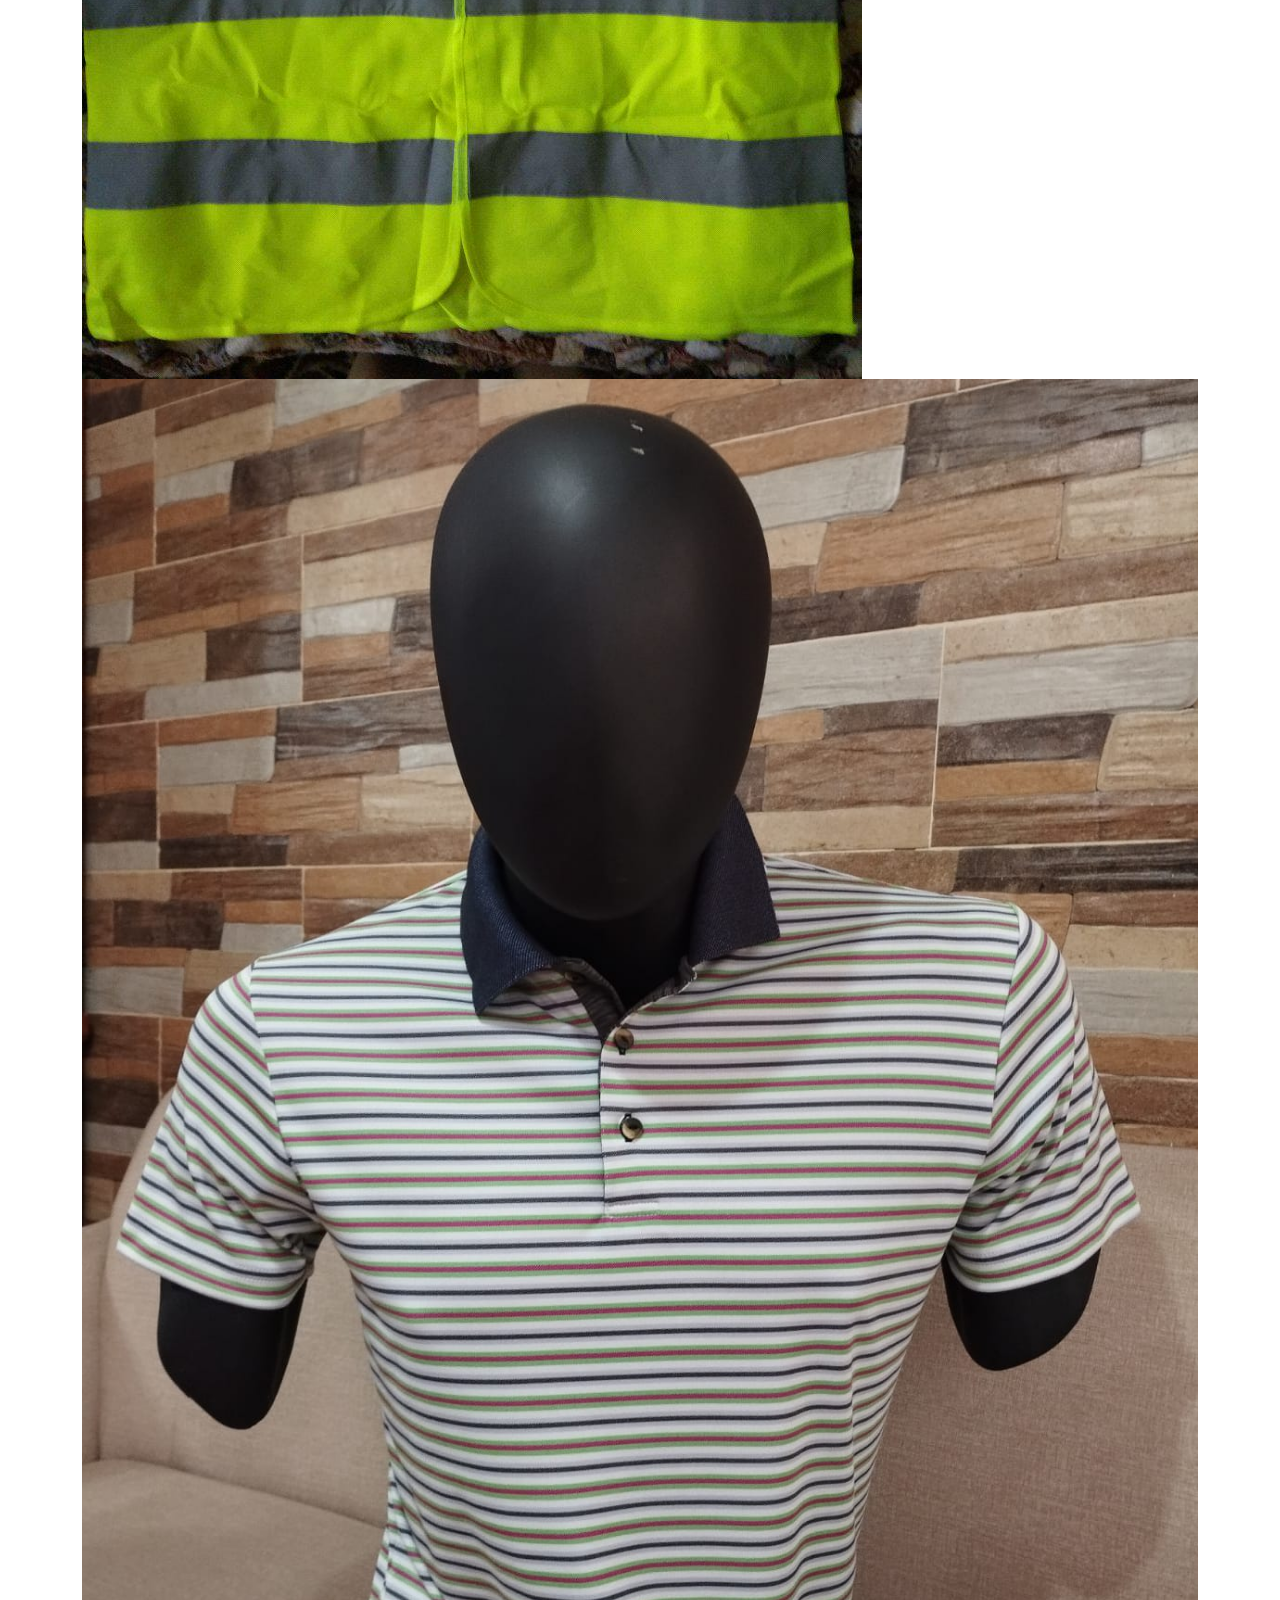
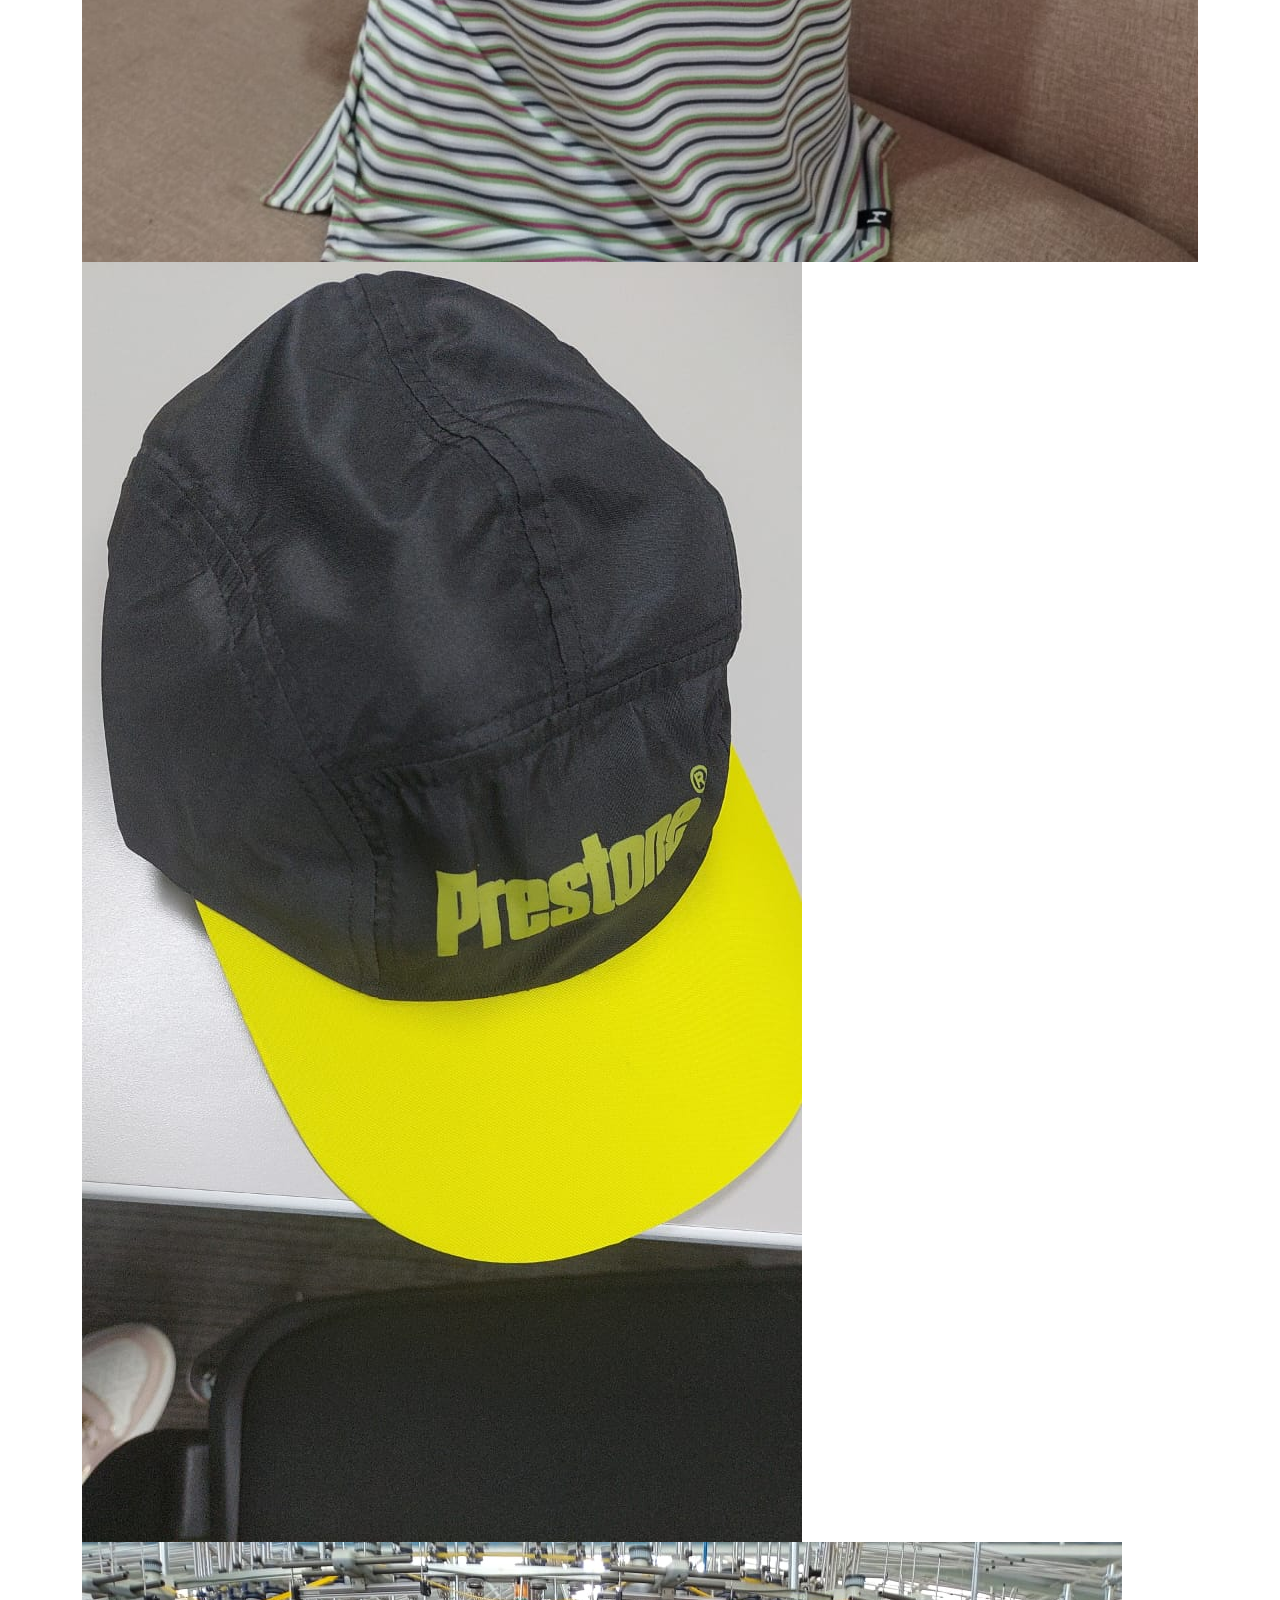
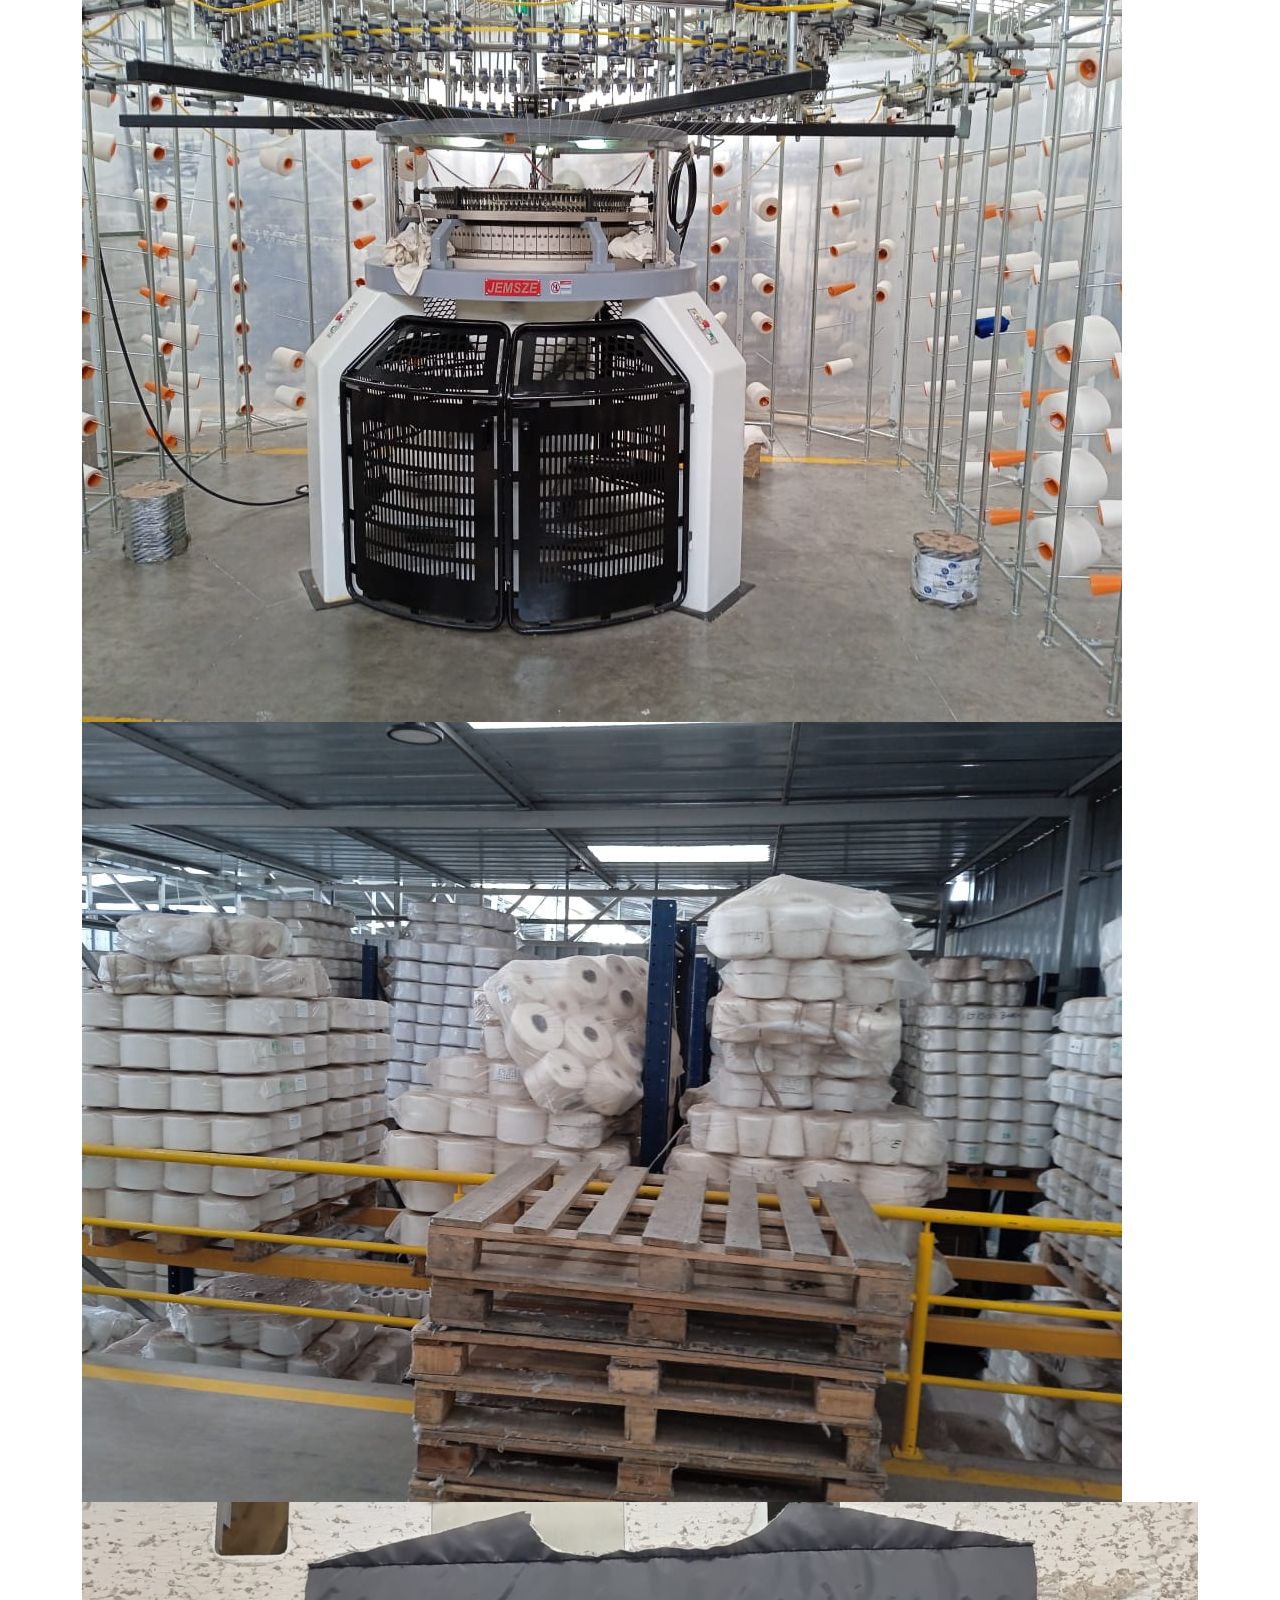
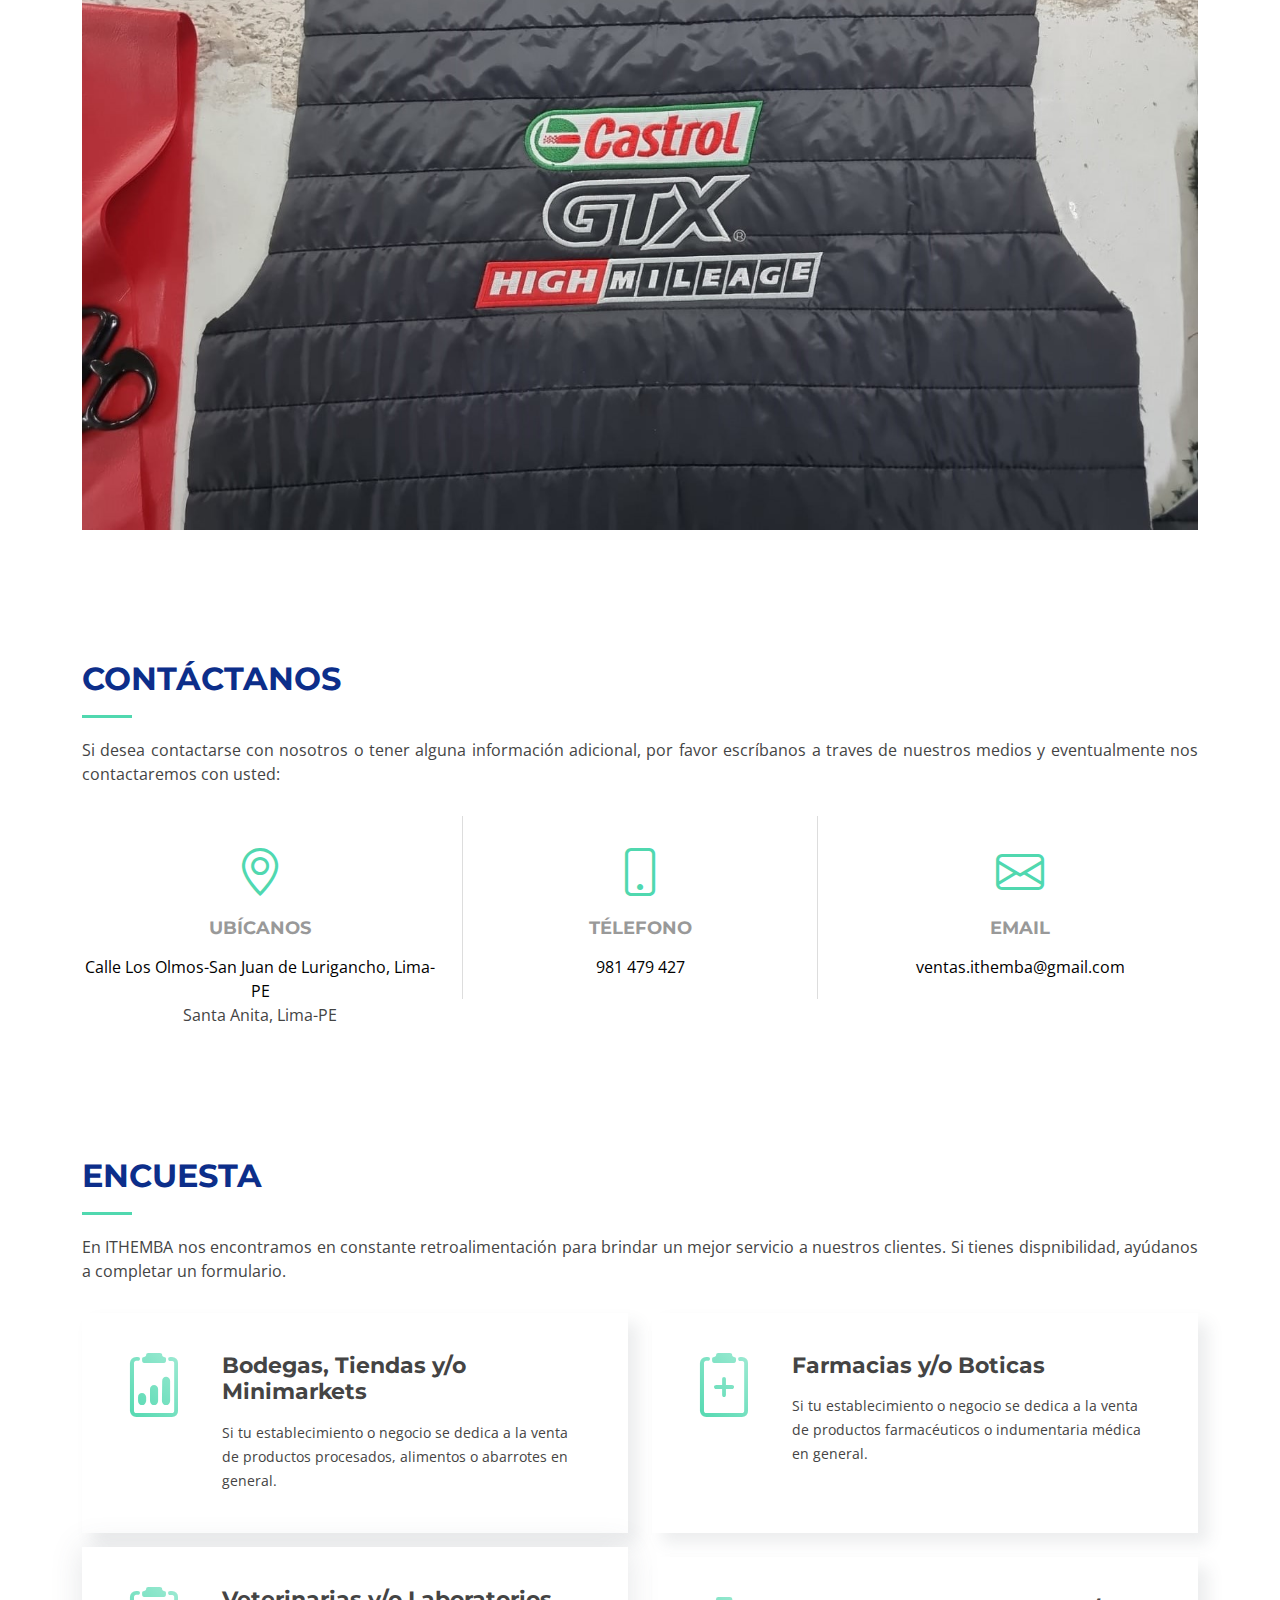
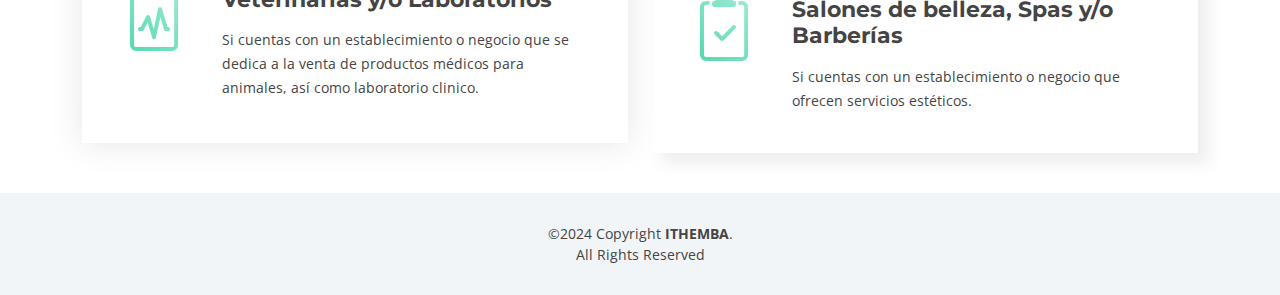
==== commit 9cd10f90: "Update index.html" ====
--- a/index.html
+++ b/index.html
@@ -836,7 +836,7 @@
       <div class="container" data-aos="fade-up">
         <div class="section-header">
           <h2>Encuesta</h2>
-          <p>En ITHEMBA nos encontramos en constante retroalimentación para brindar un mejor servicio a nuestros clientes. Si puedes por favor, ayúdanos a completar una encuesta.</p>
+          <p>En ITHEMBA nos encontramos en constante retroalimentación para brindar un mejor servicio a nuestros clientes. Si tienes dispnibilidad, ayúdanos a completar un formulario.</p>
         </div>
 
         <div class="row gy-4">
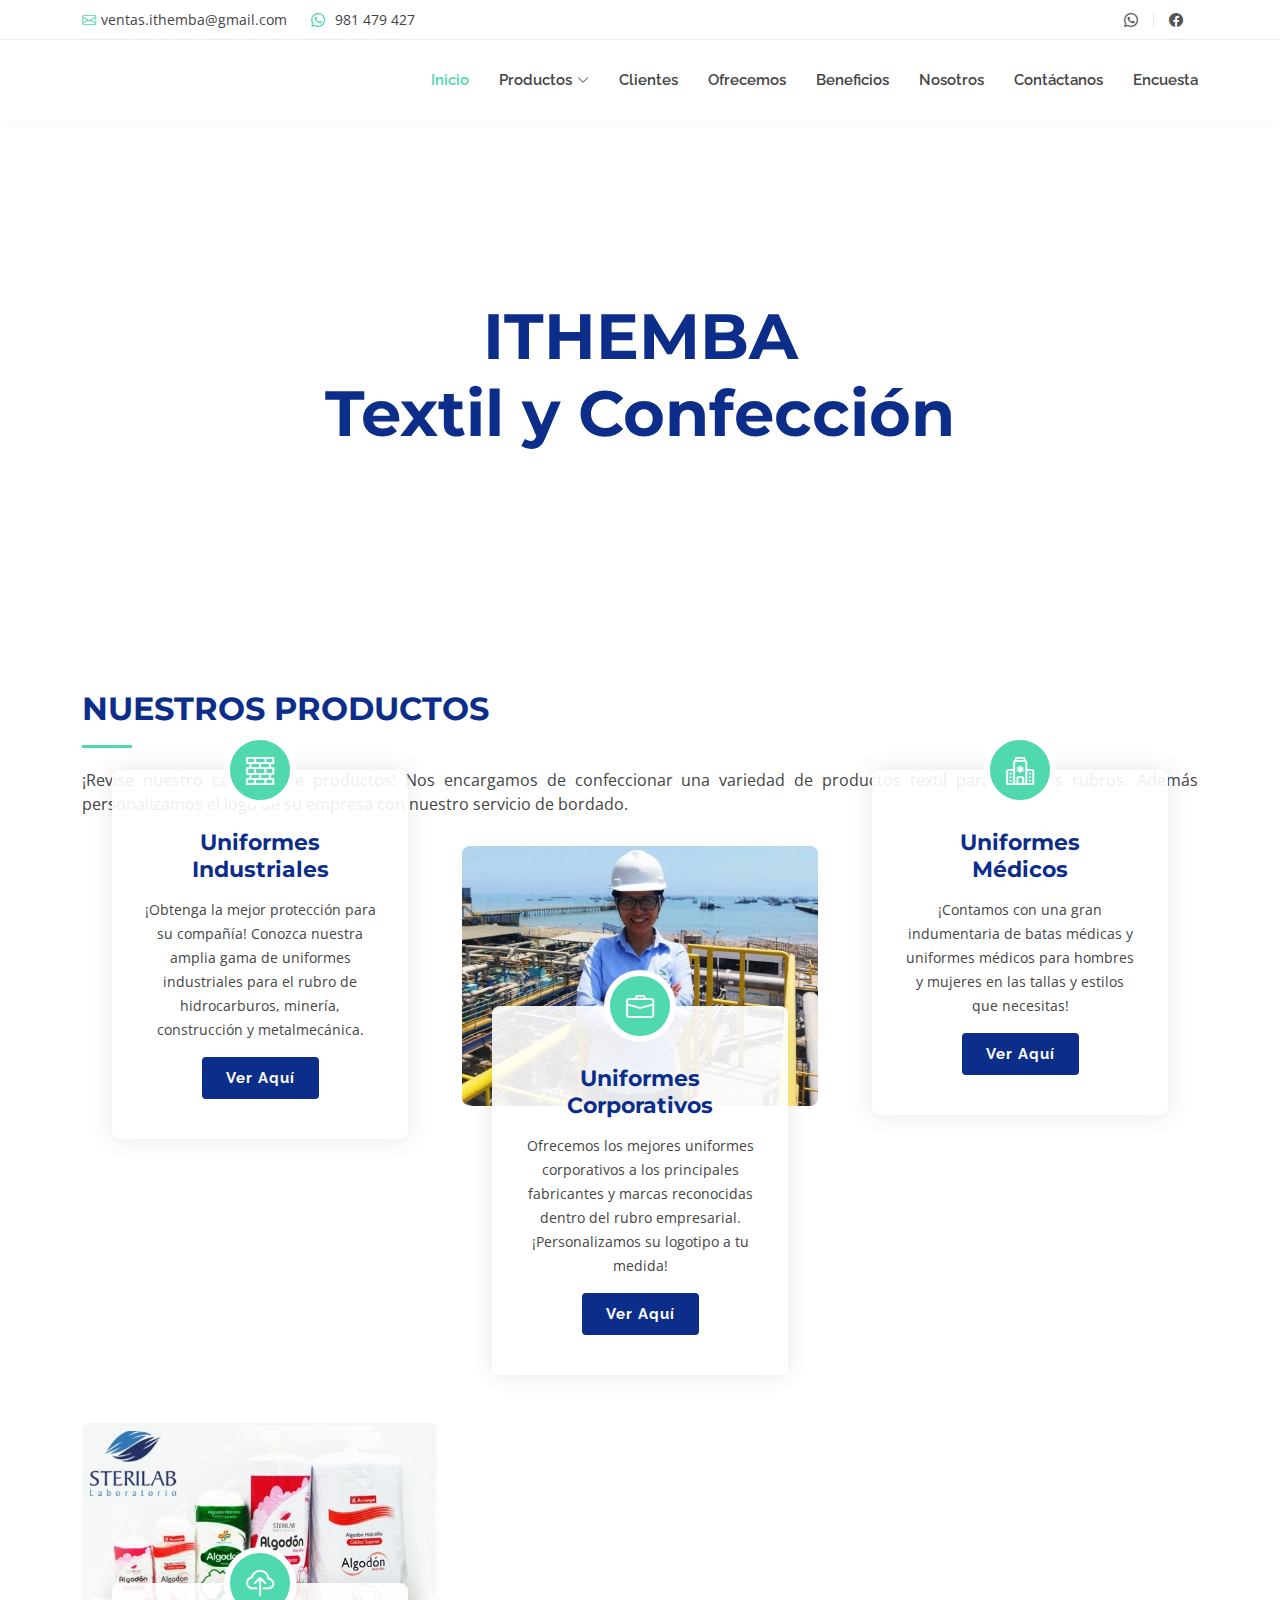
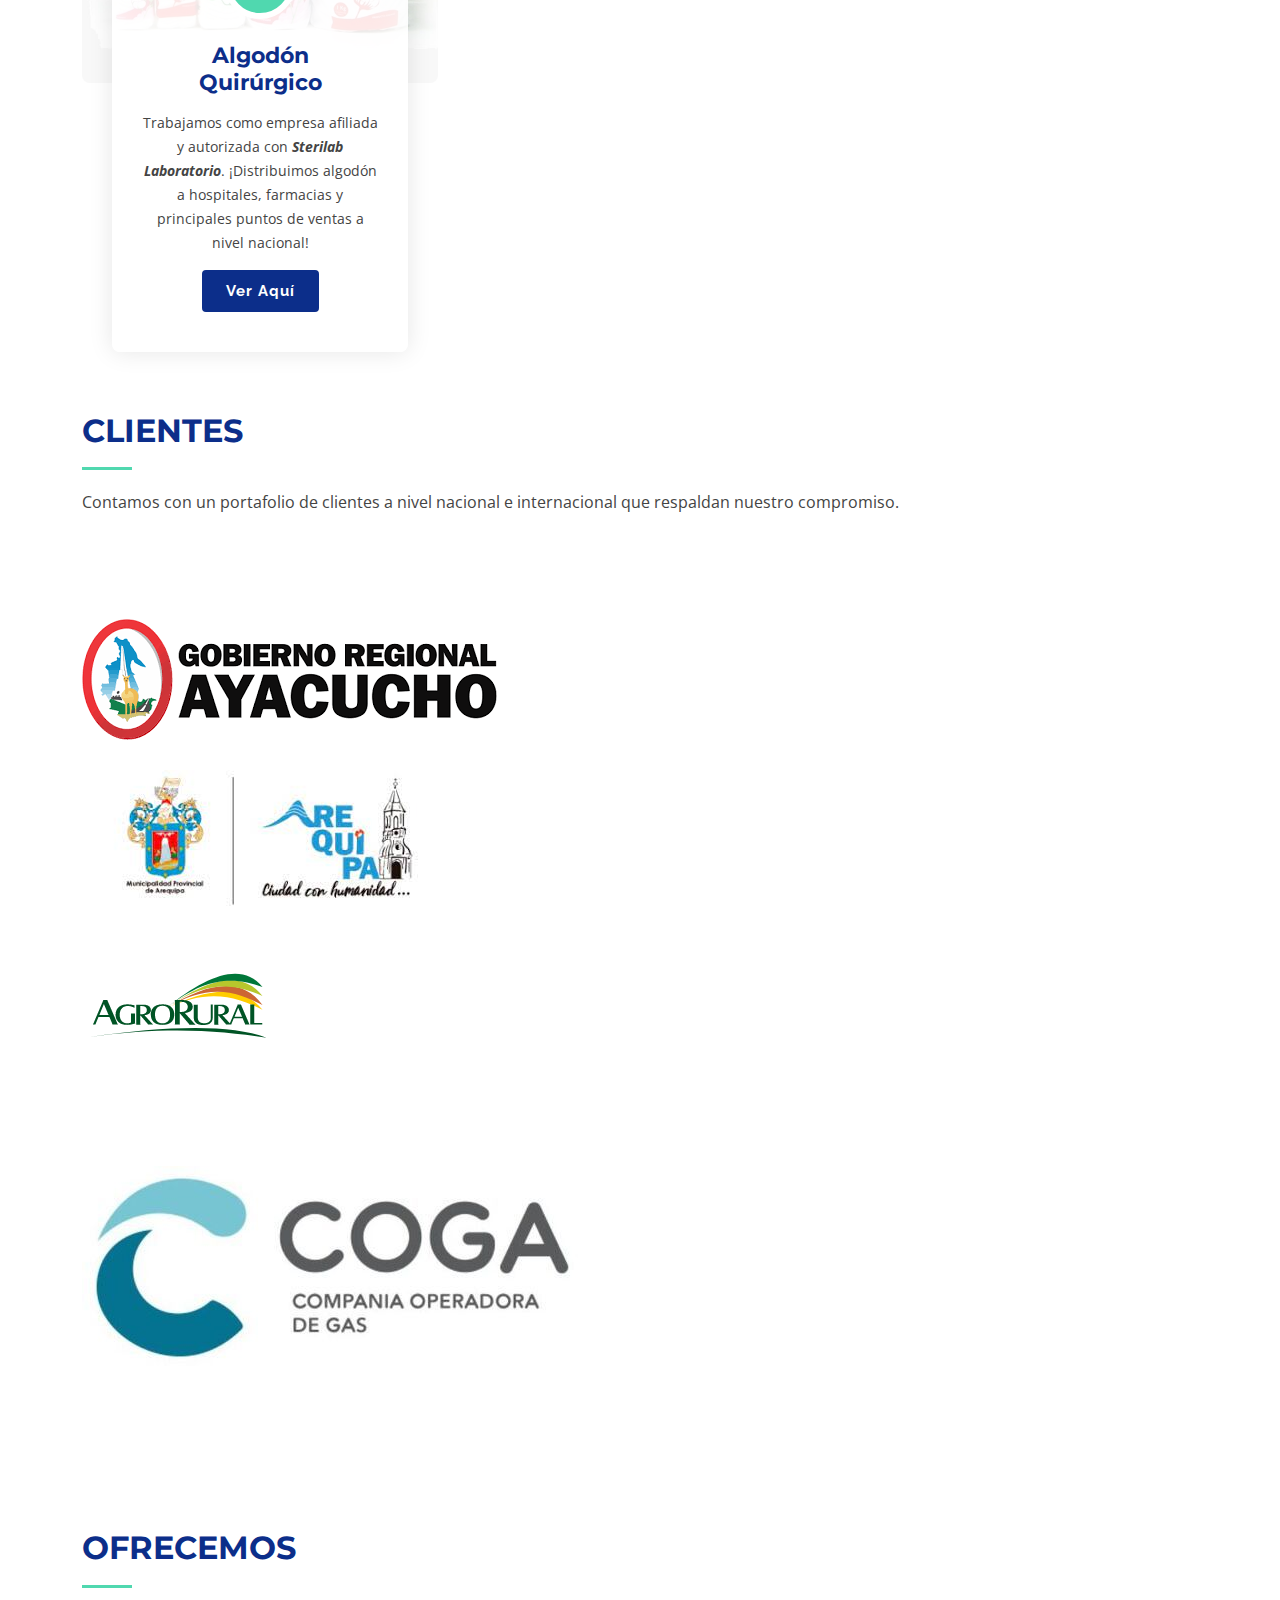
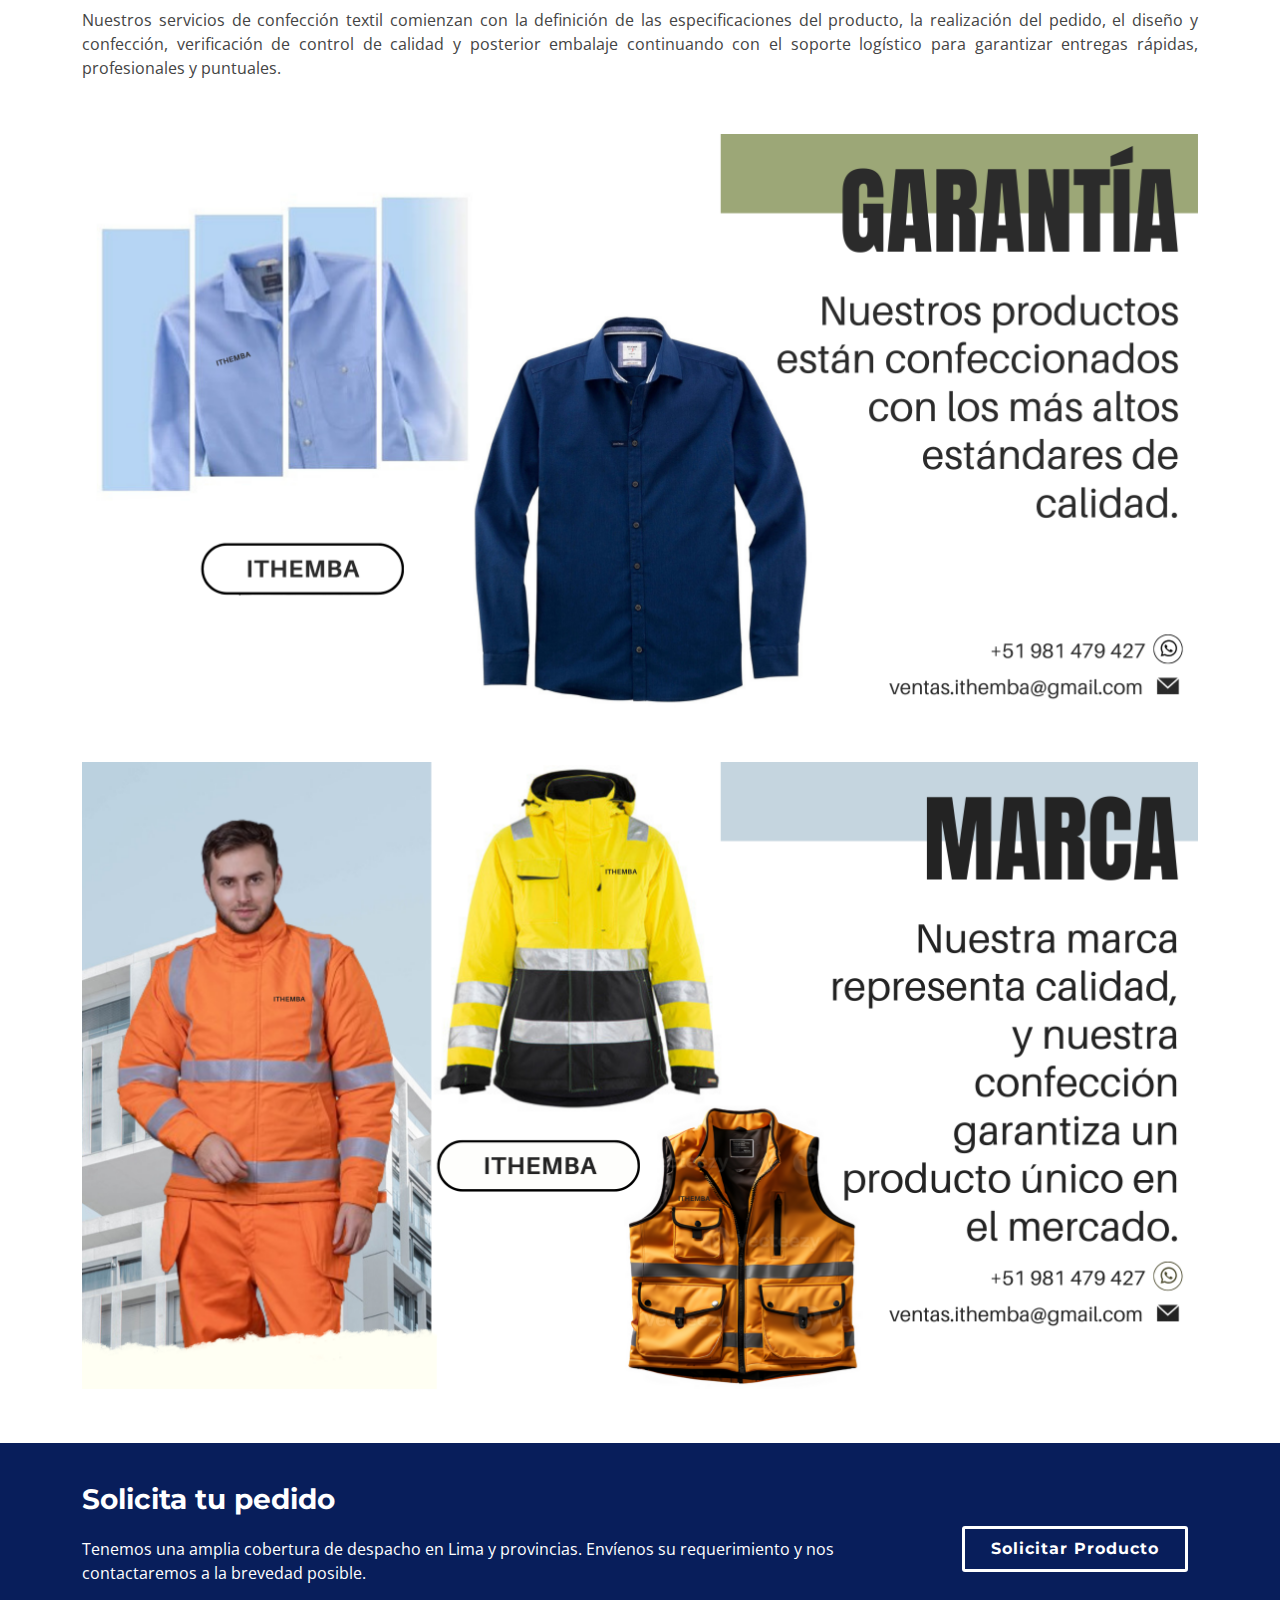
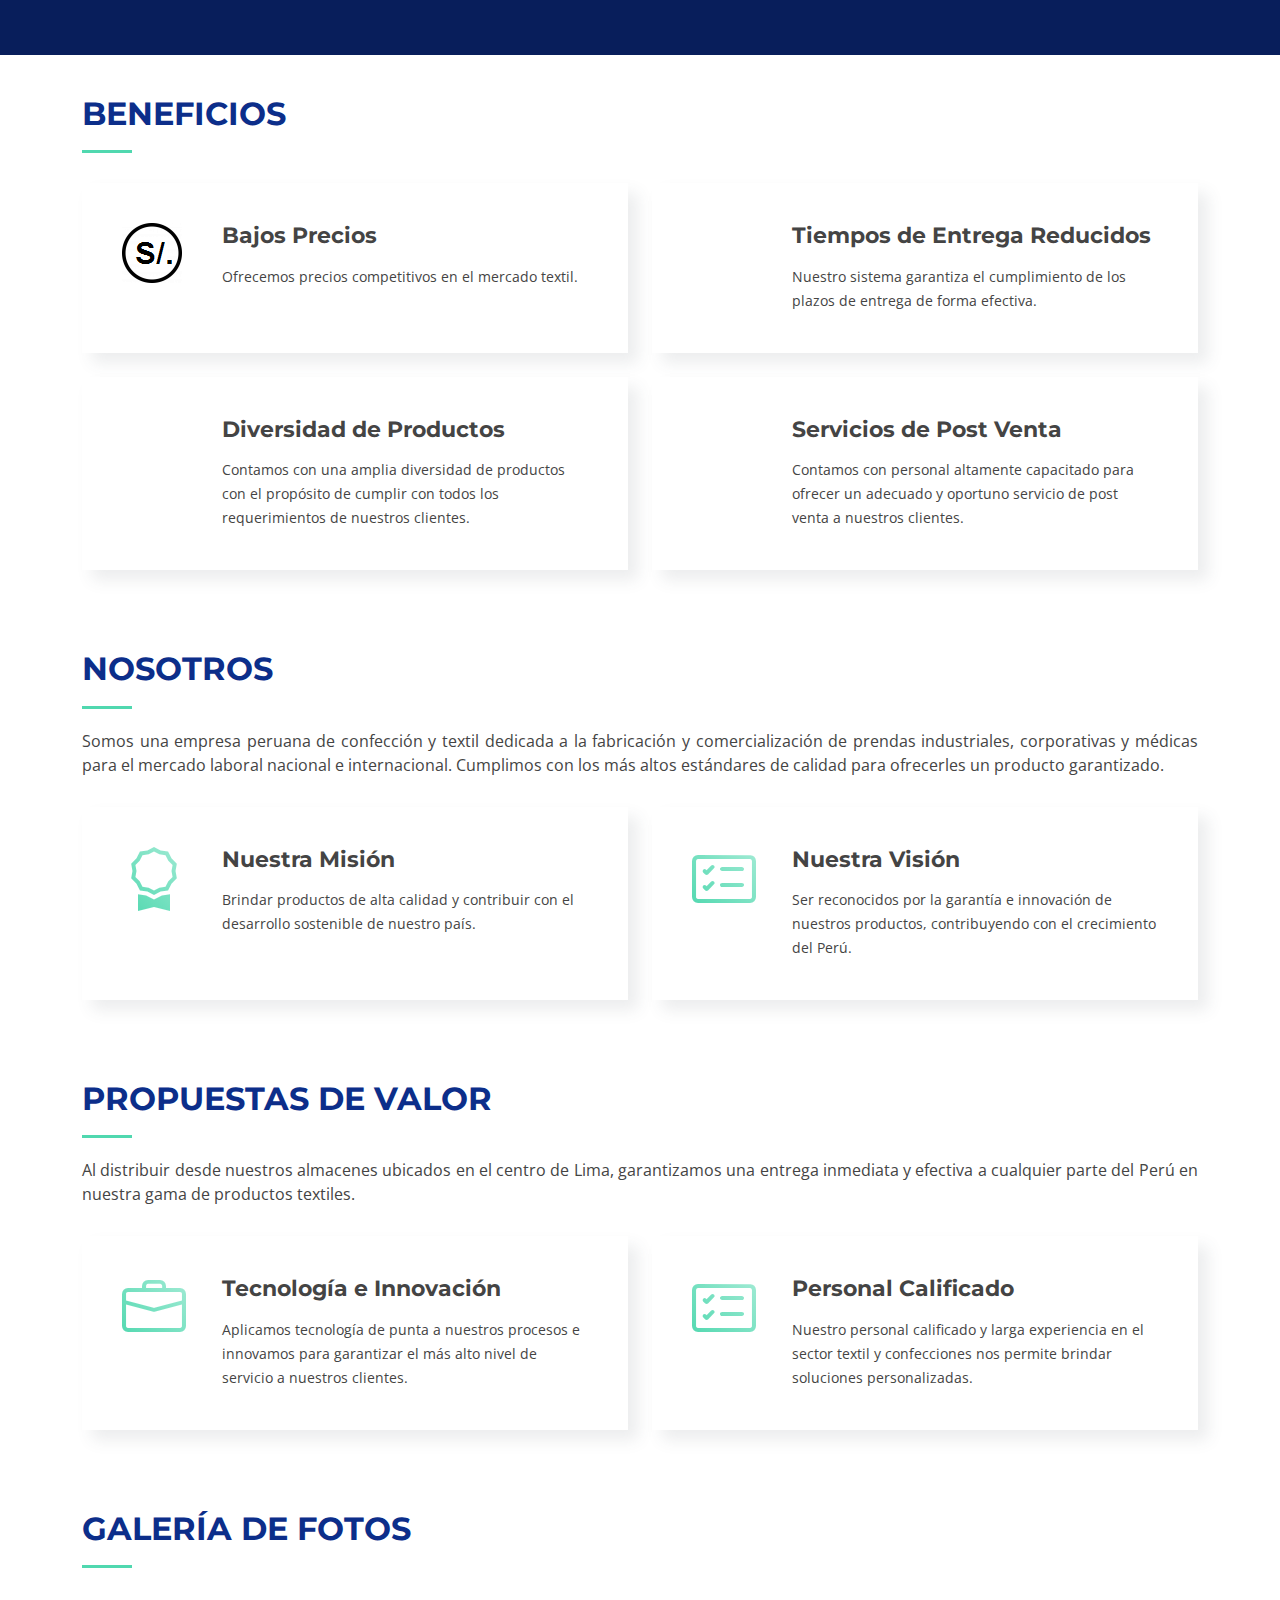
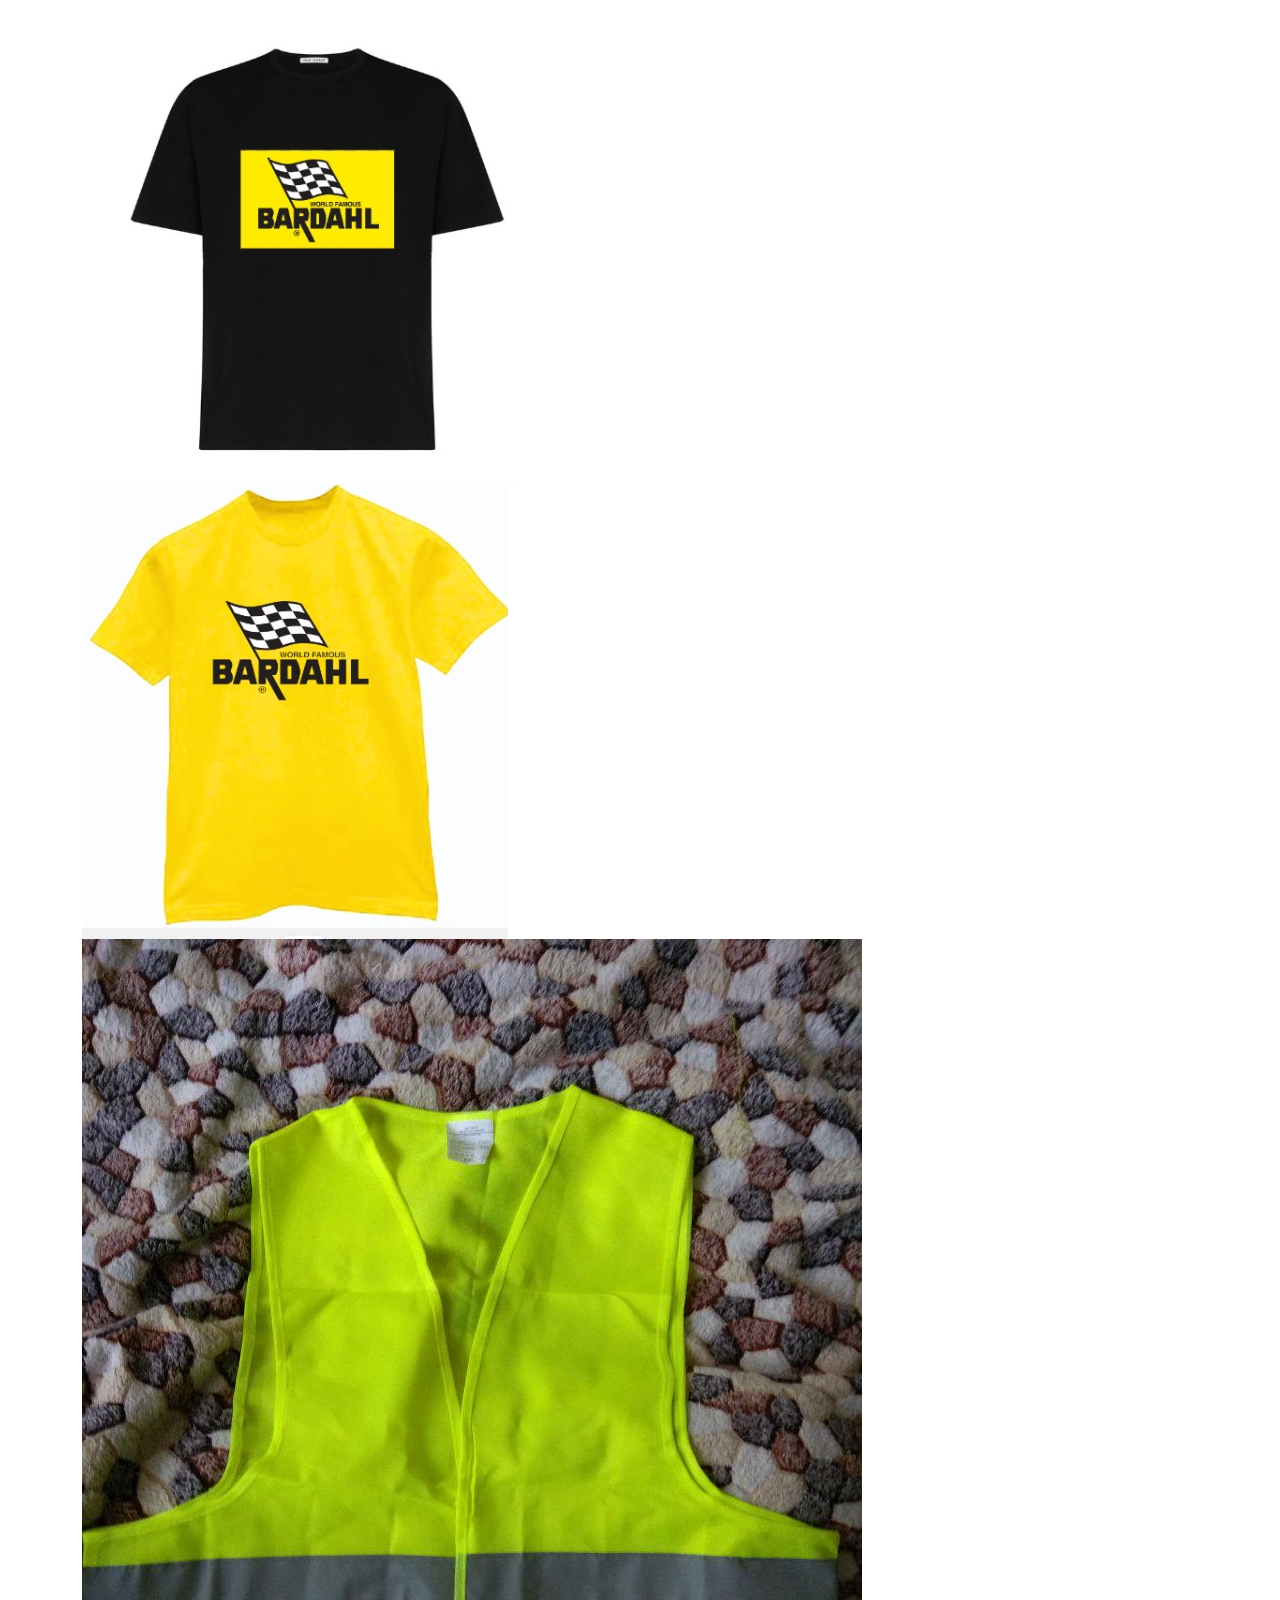
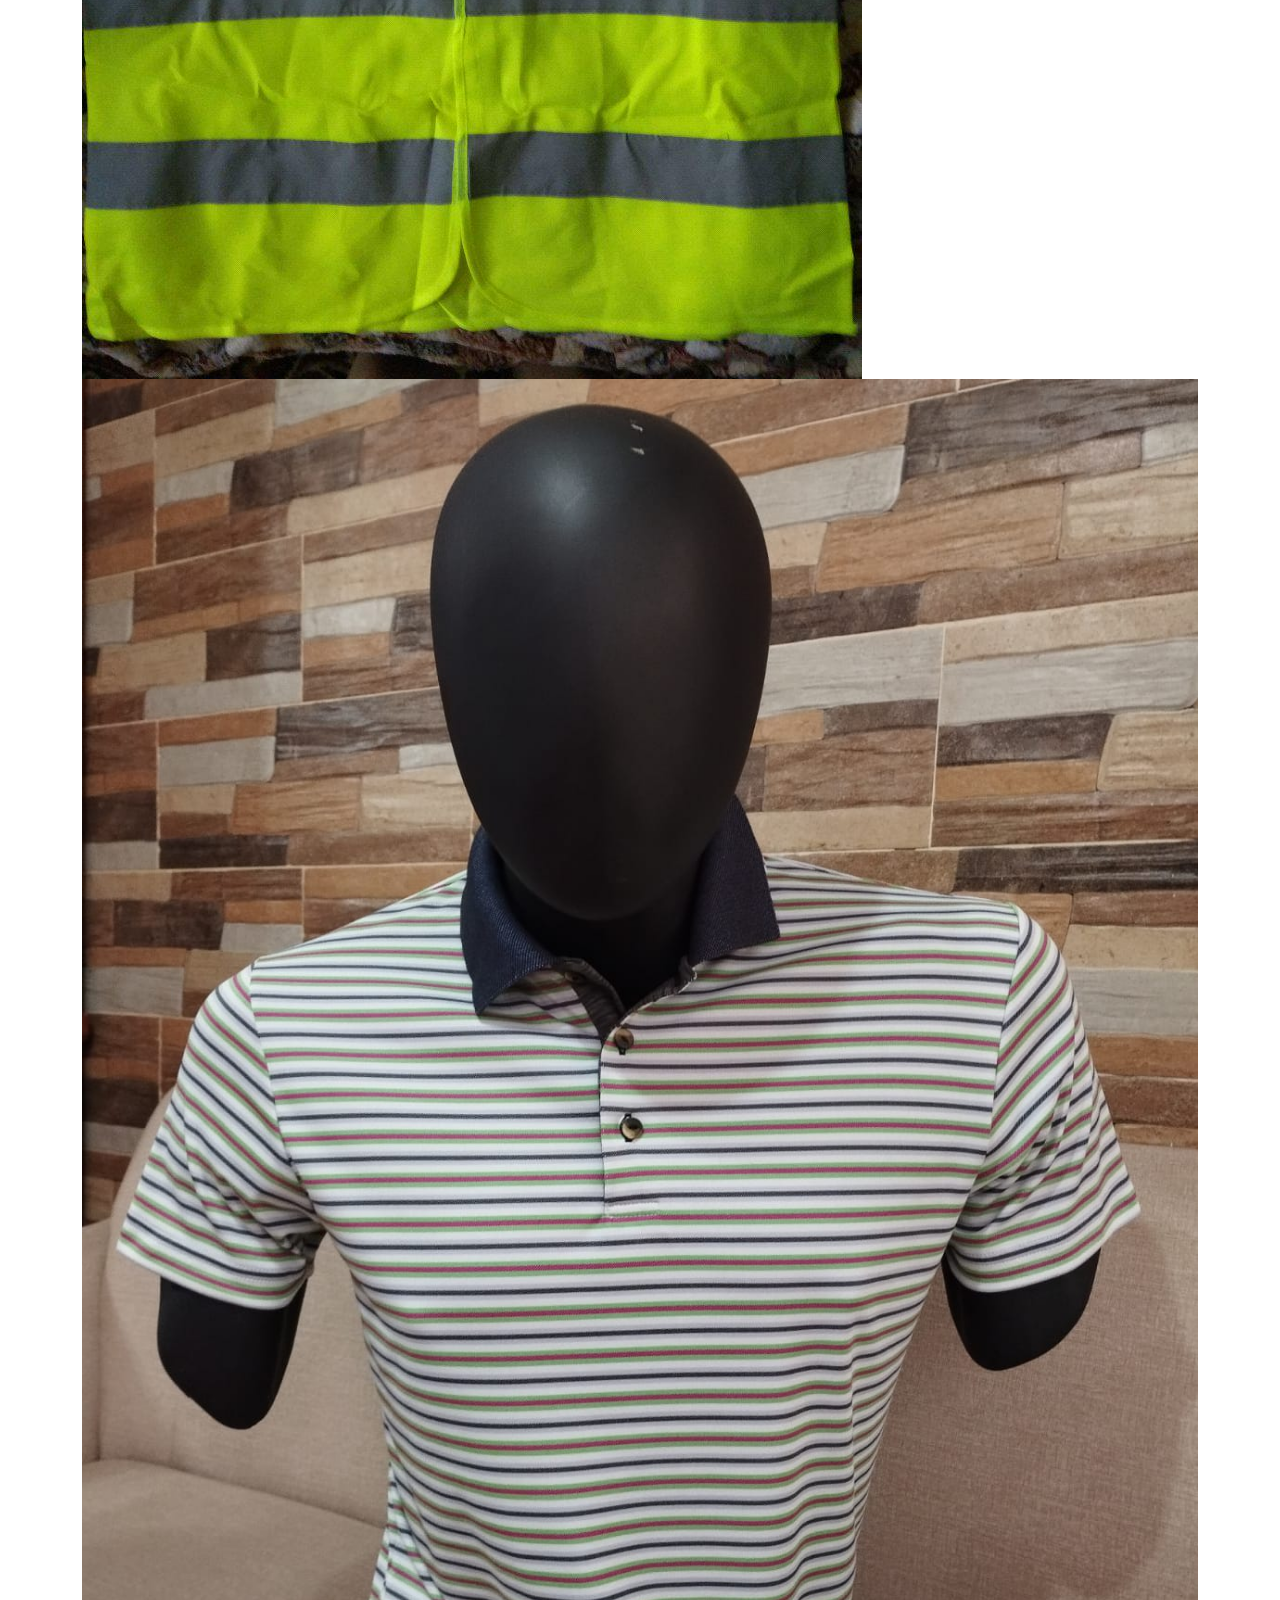
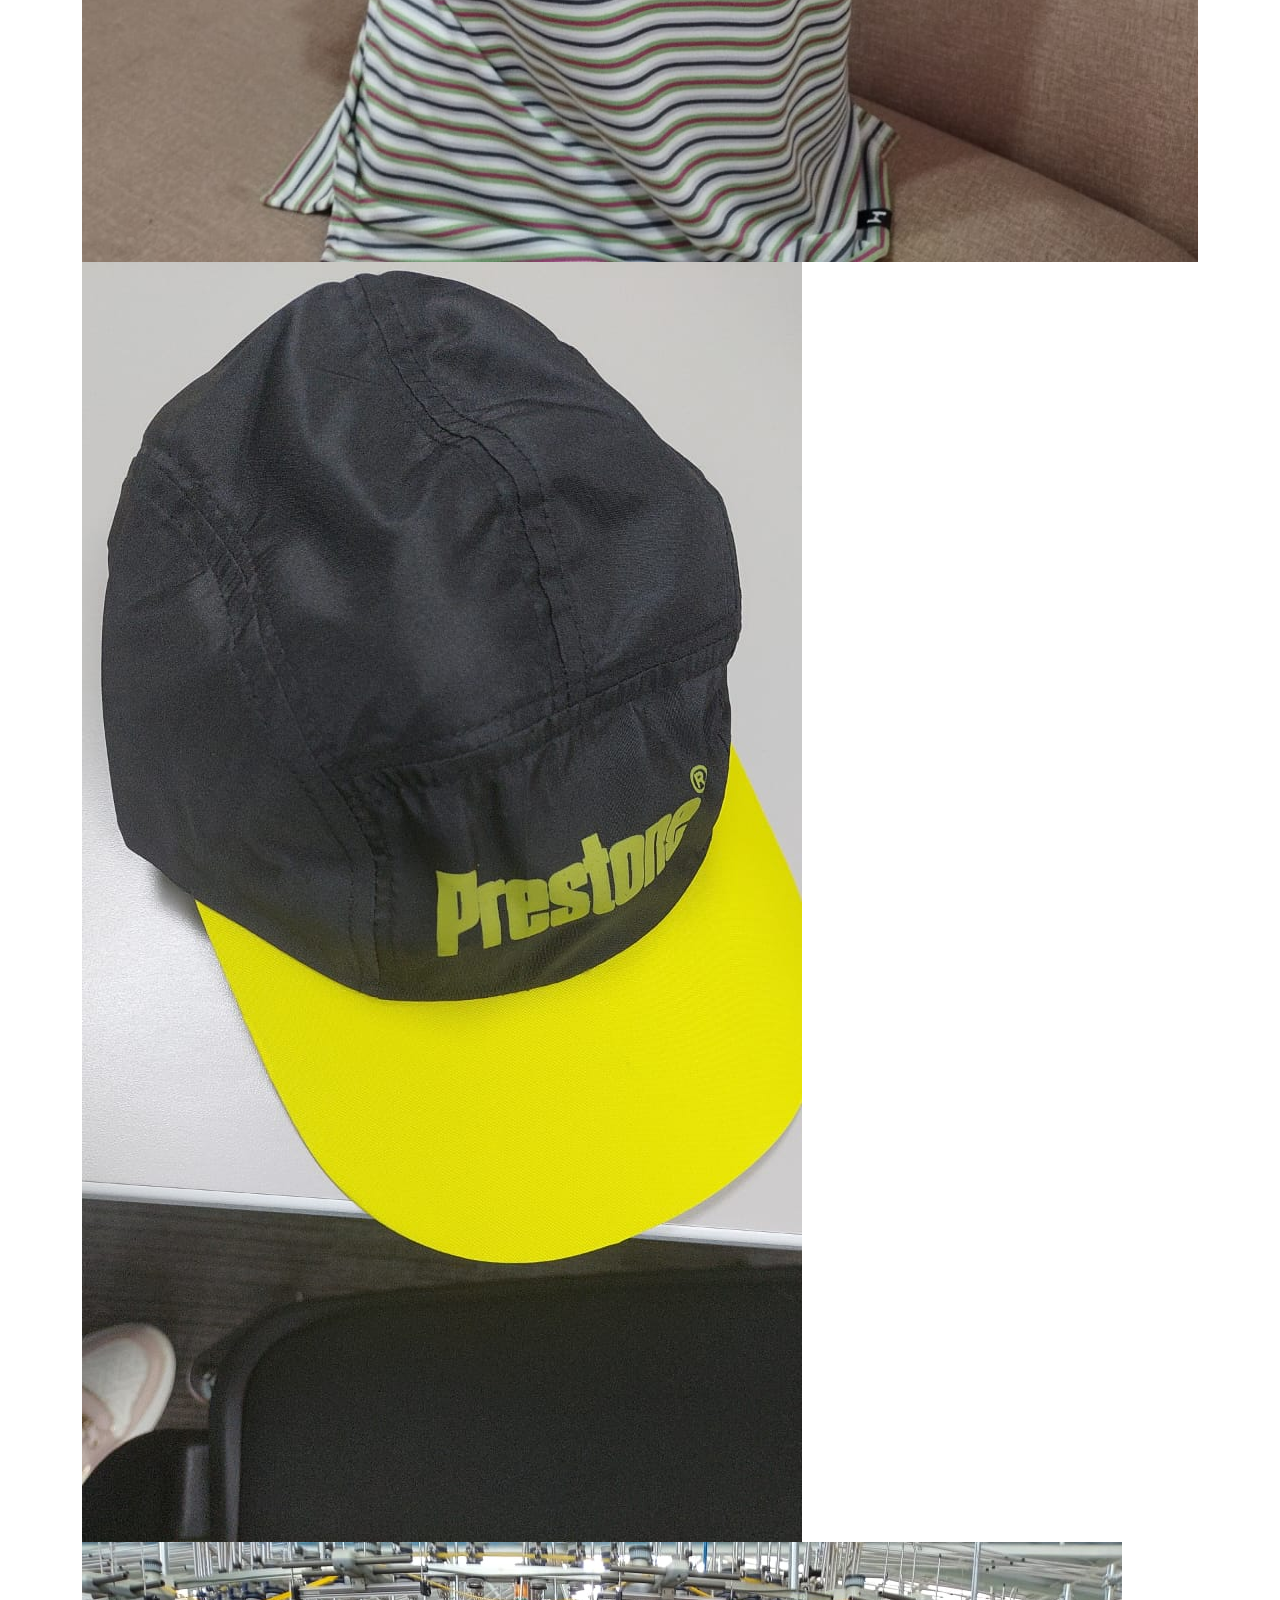
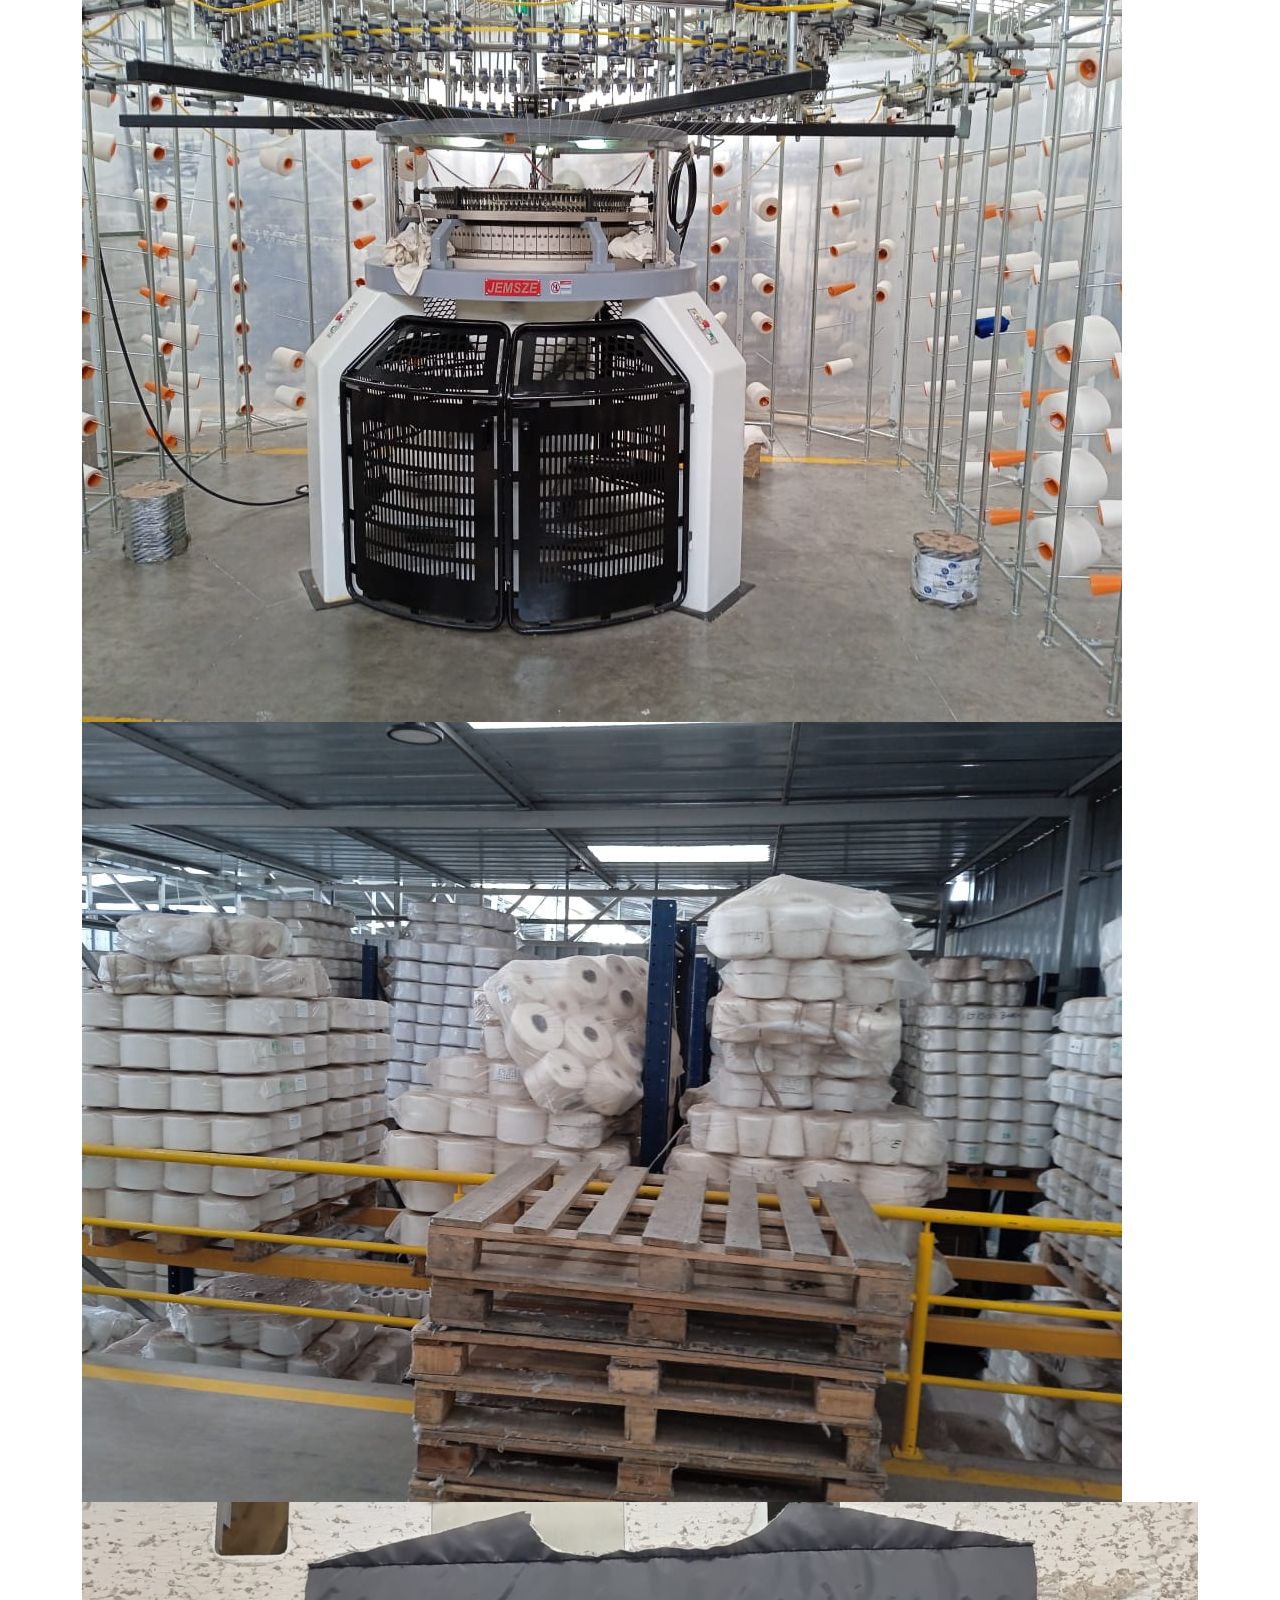
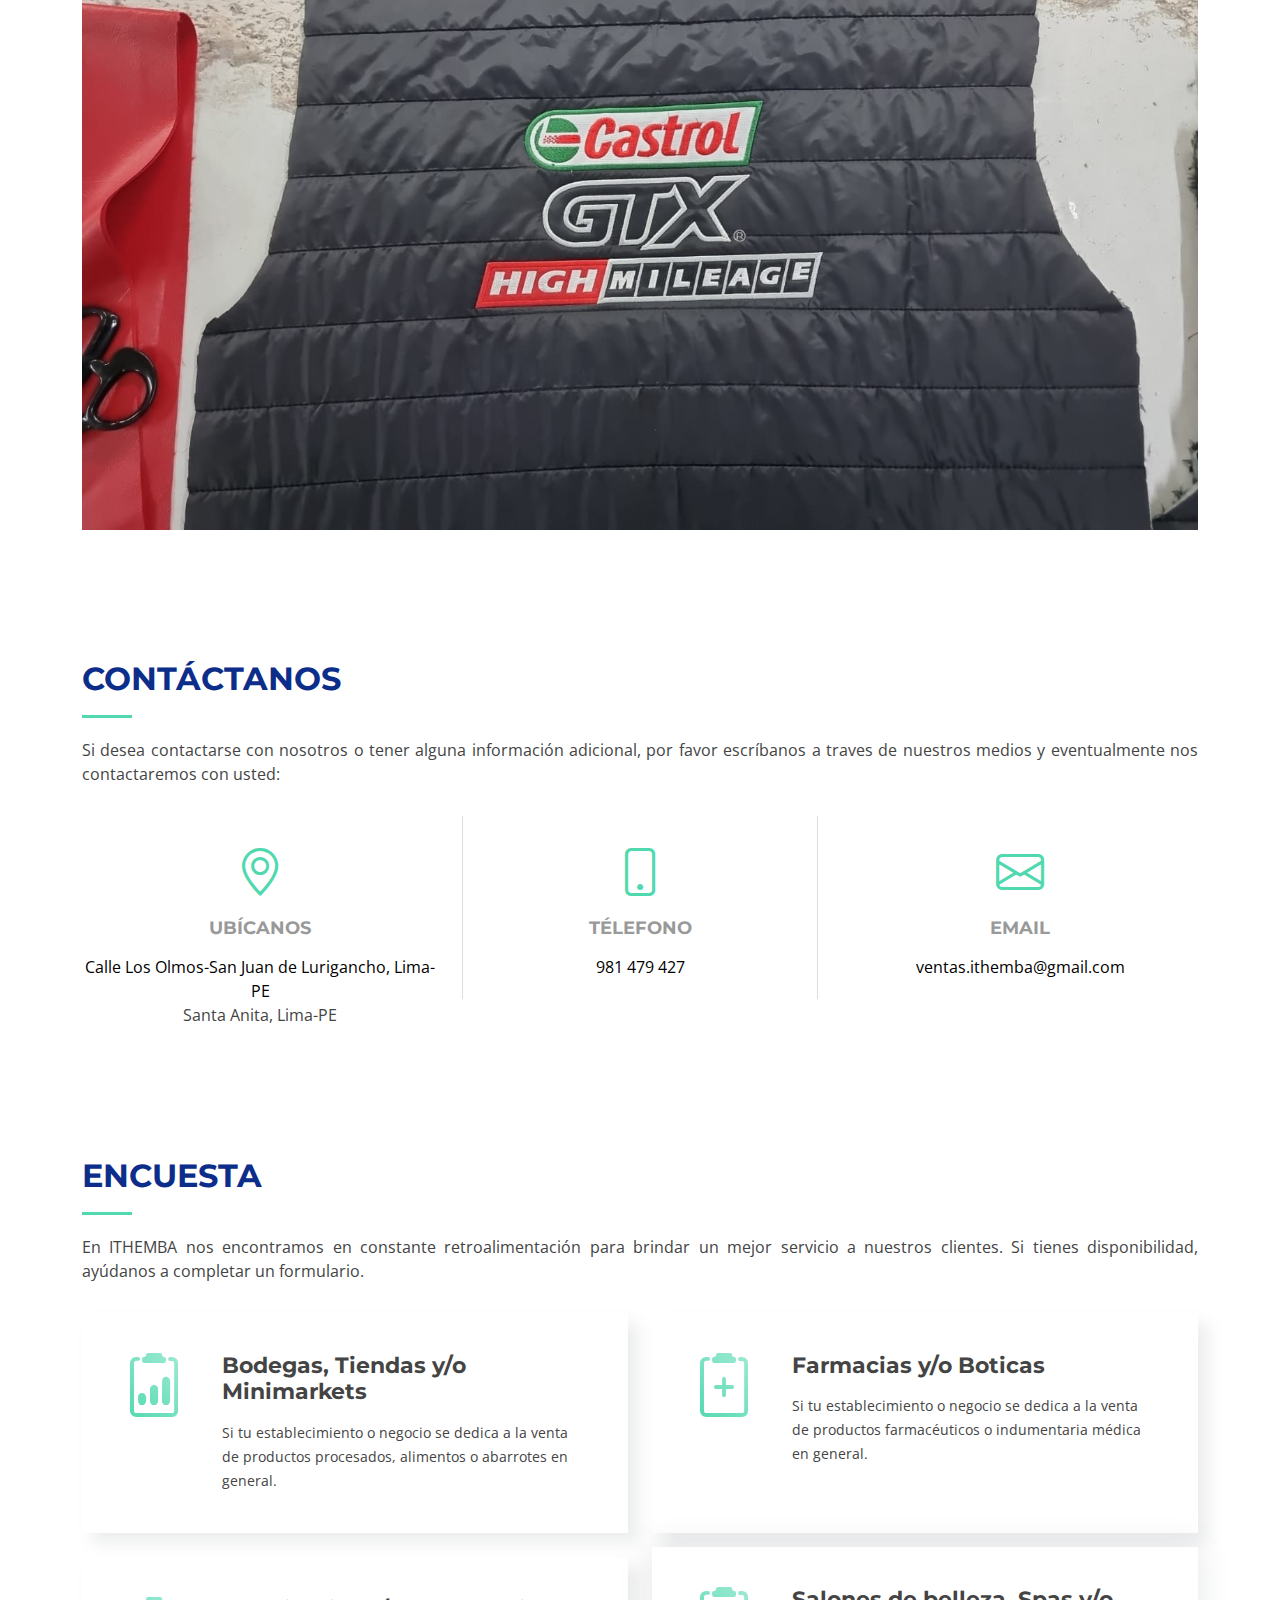
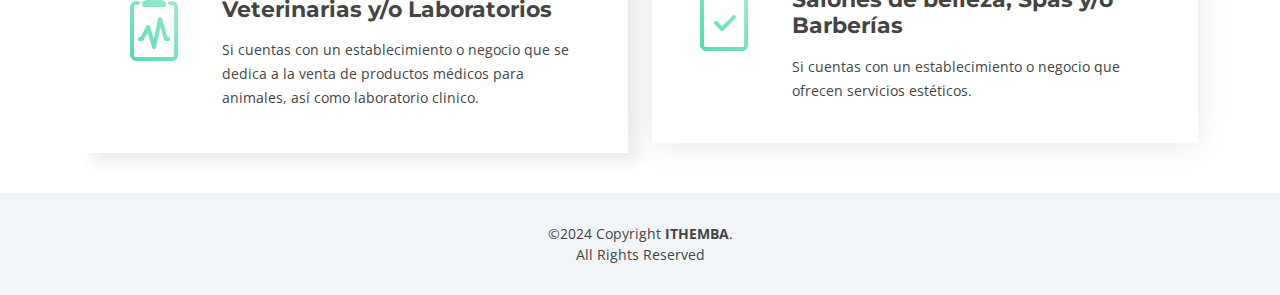
==== commit 31d0e541: "Update index.html" ====
--- a/index.html
+++ b/index.html
@@ -836,7 +836,7 @@
       <div class="container" data-aos="fade-up">
         <div class="section-header">
           <h2>Encuesta</h2>
-          <p>En ITHEMBA nos encontramos en constante retroalimentación para brindar un mejor servicio a nuestros clientes. Si tienes dispnibilidad, ayúdanos a completar un formulario.</p>
+          <p>En ITHEMBA nos encontramos en constante retroalimentación para brindar un mejor servicio a nuestros clientes. Si tienes disponibilidad, ayúdanos a completar un formulario.</p>
         </div>
 
         <div class="row gy-4">
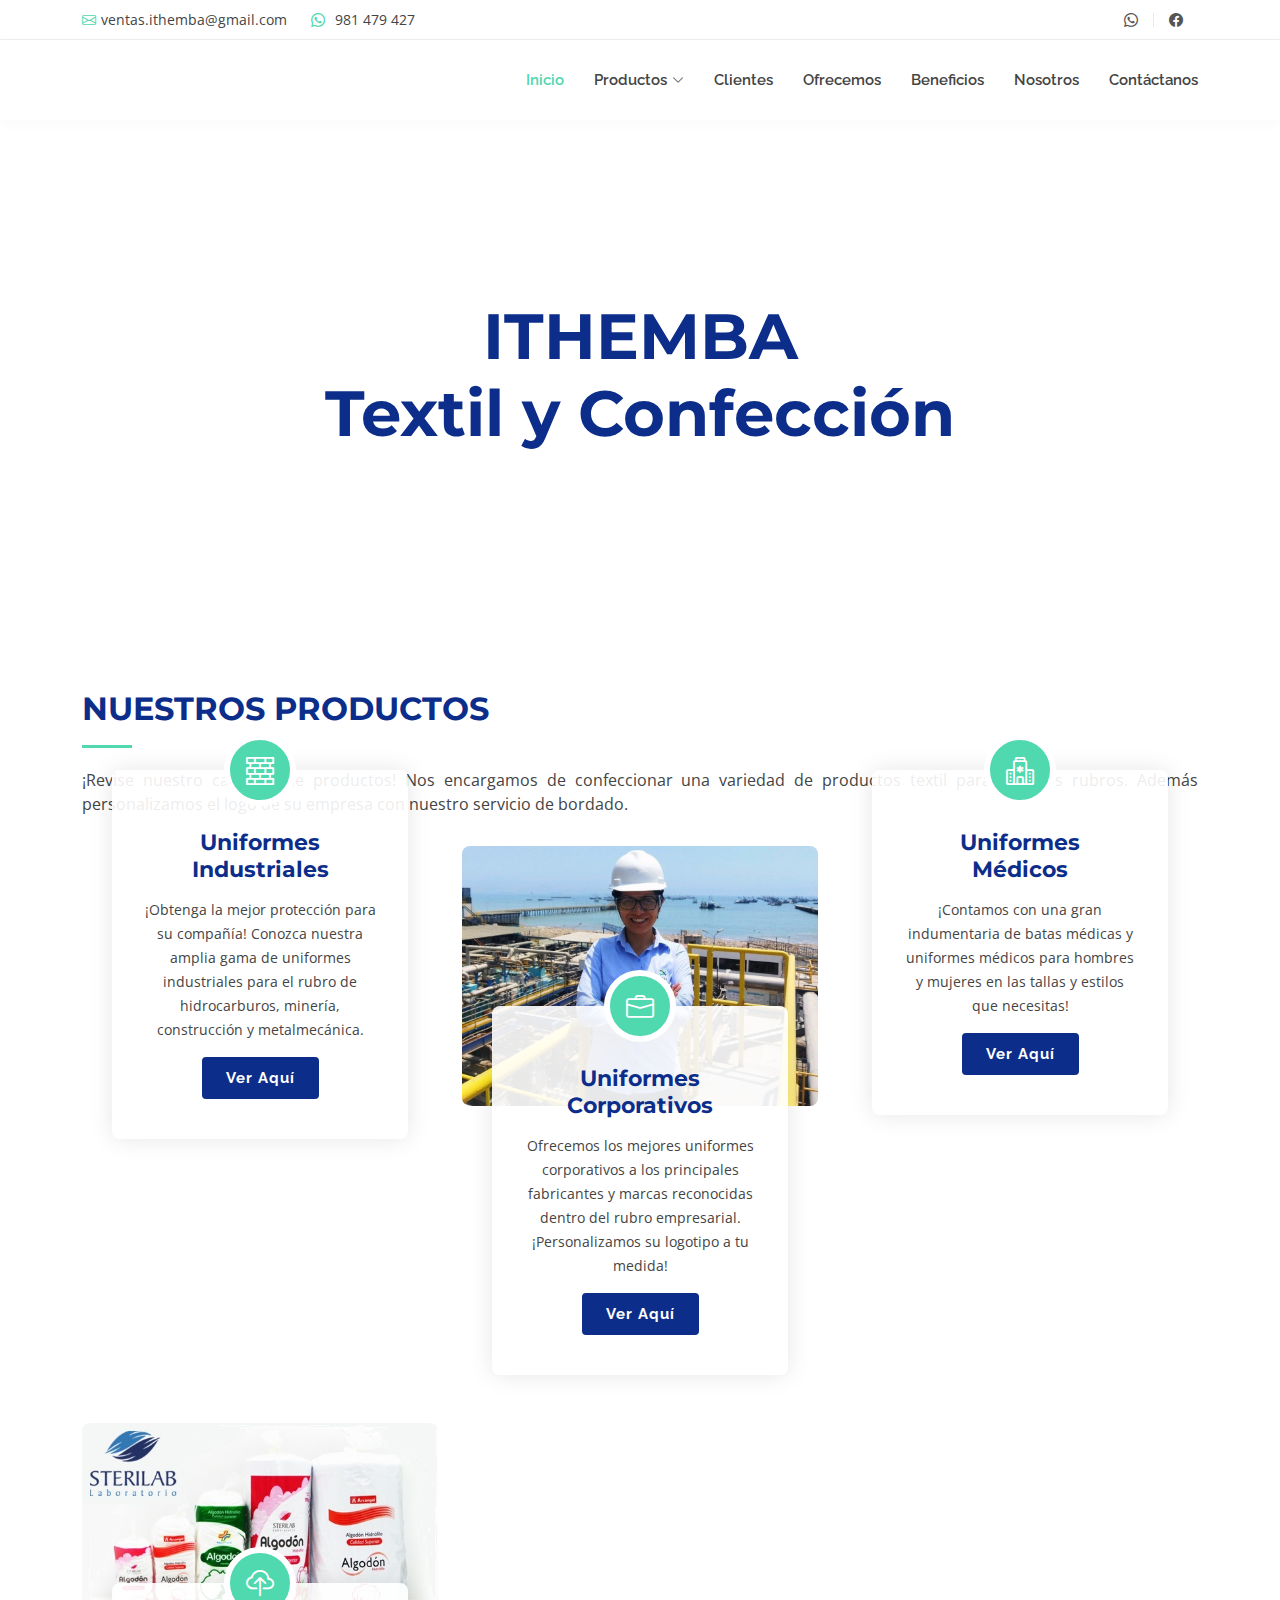
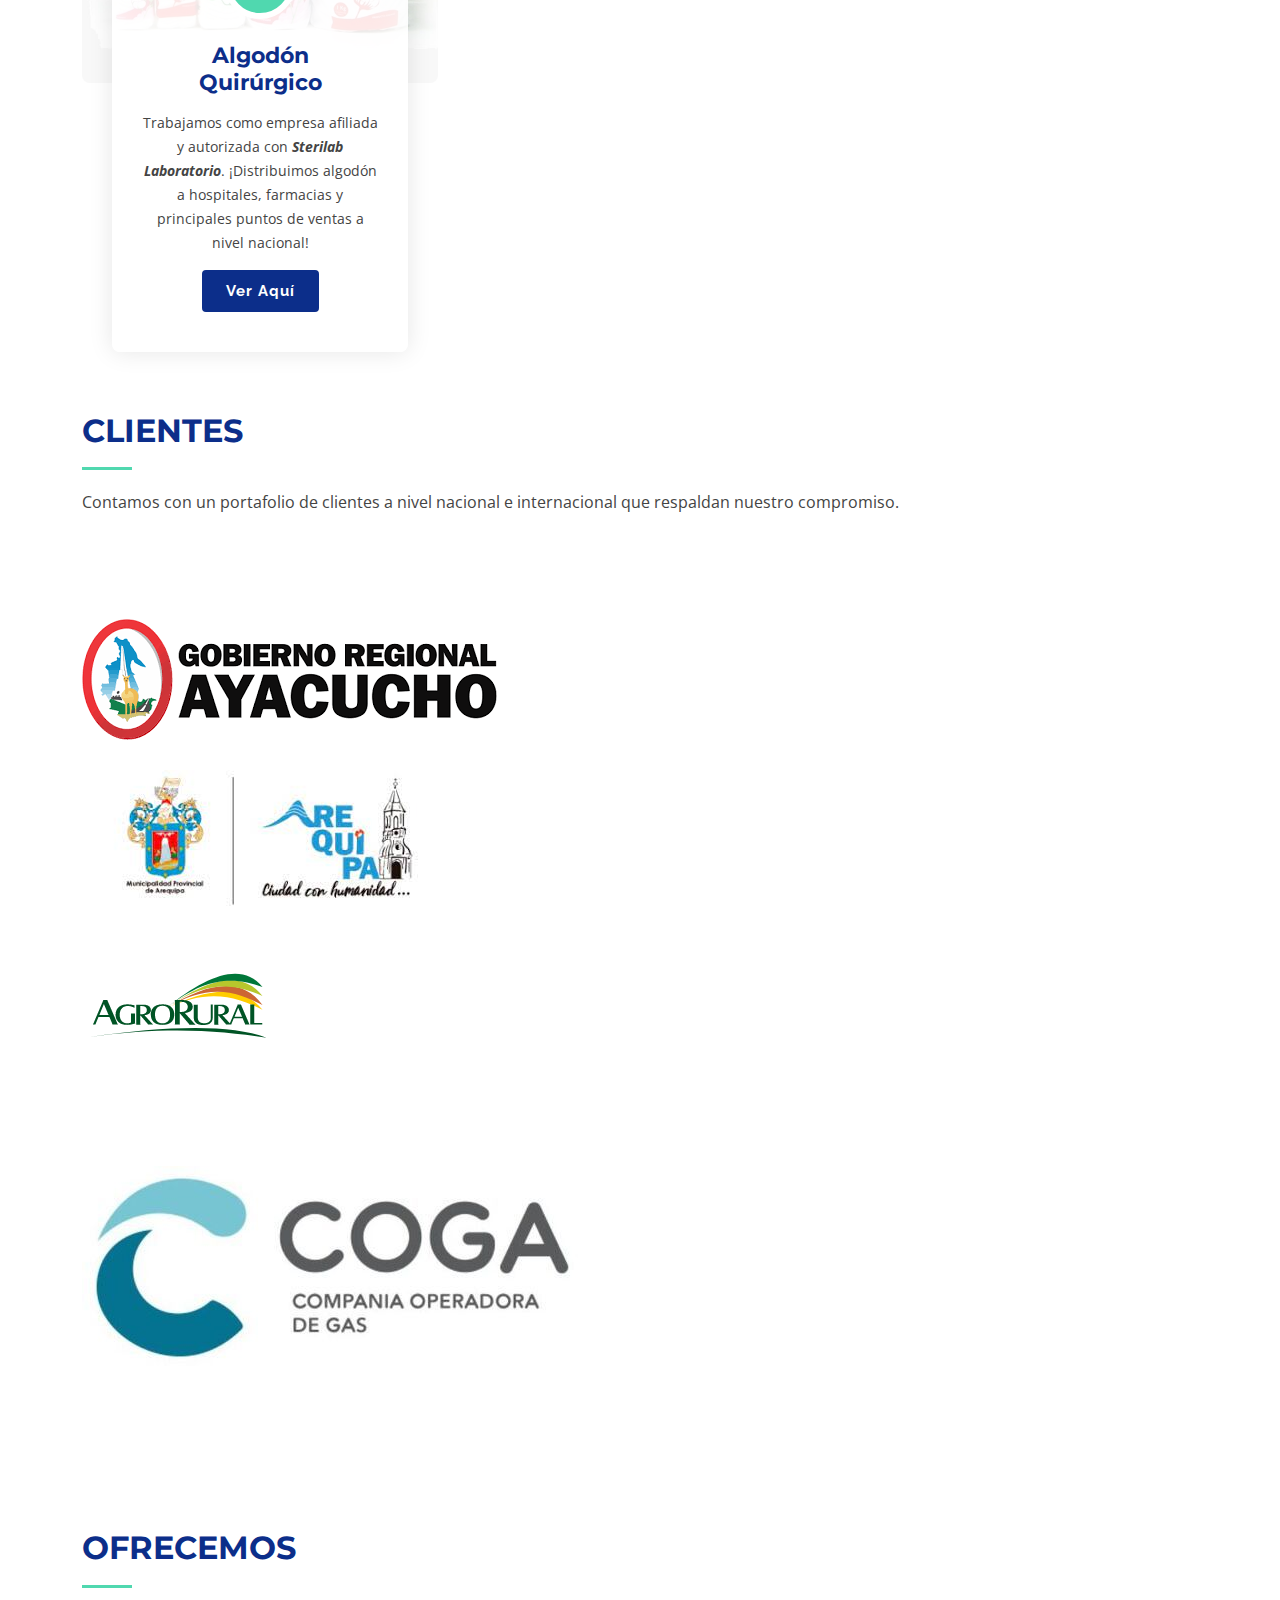
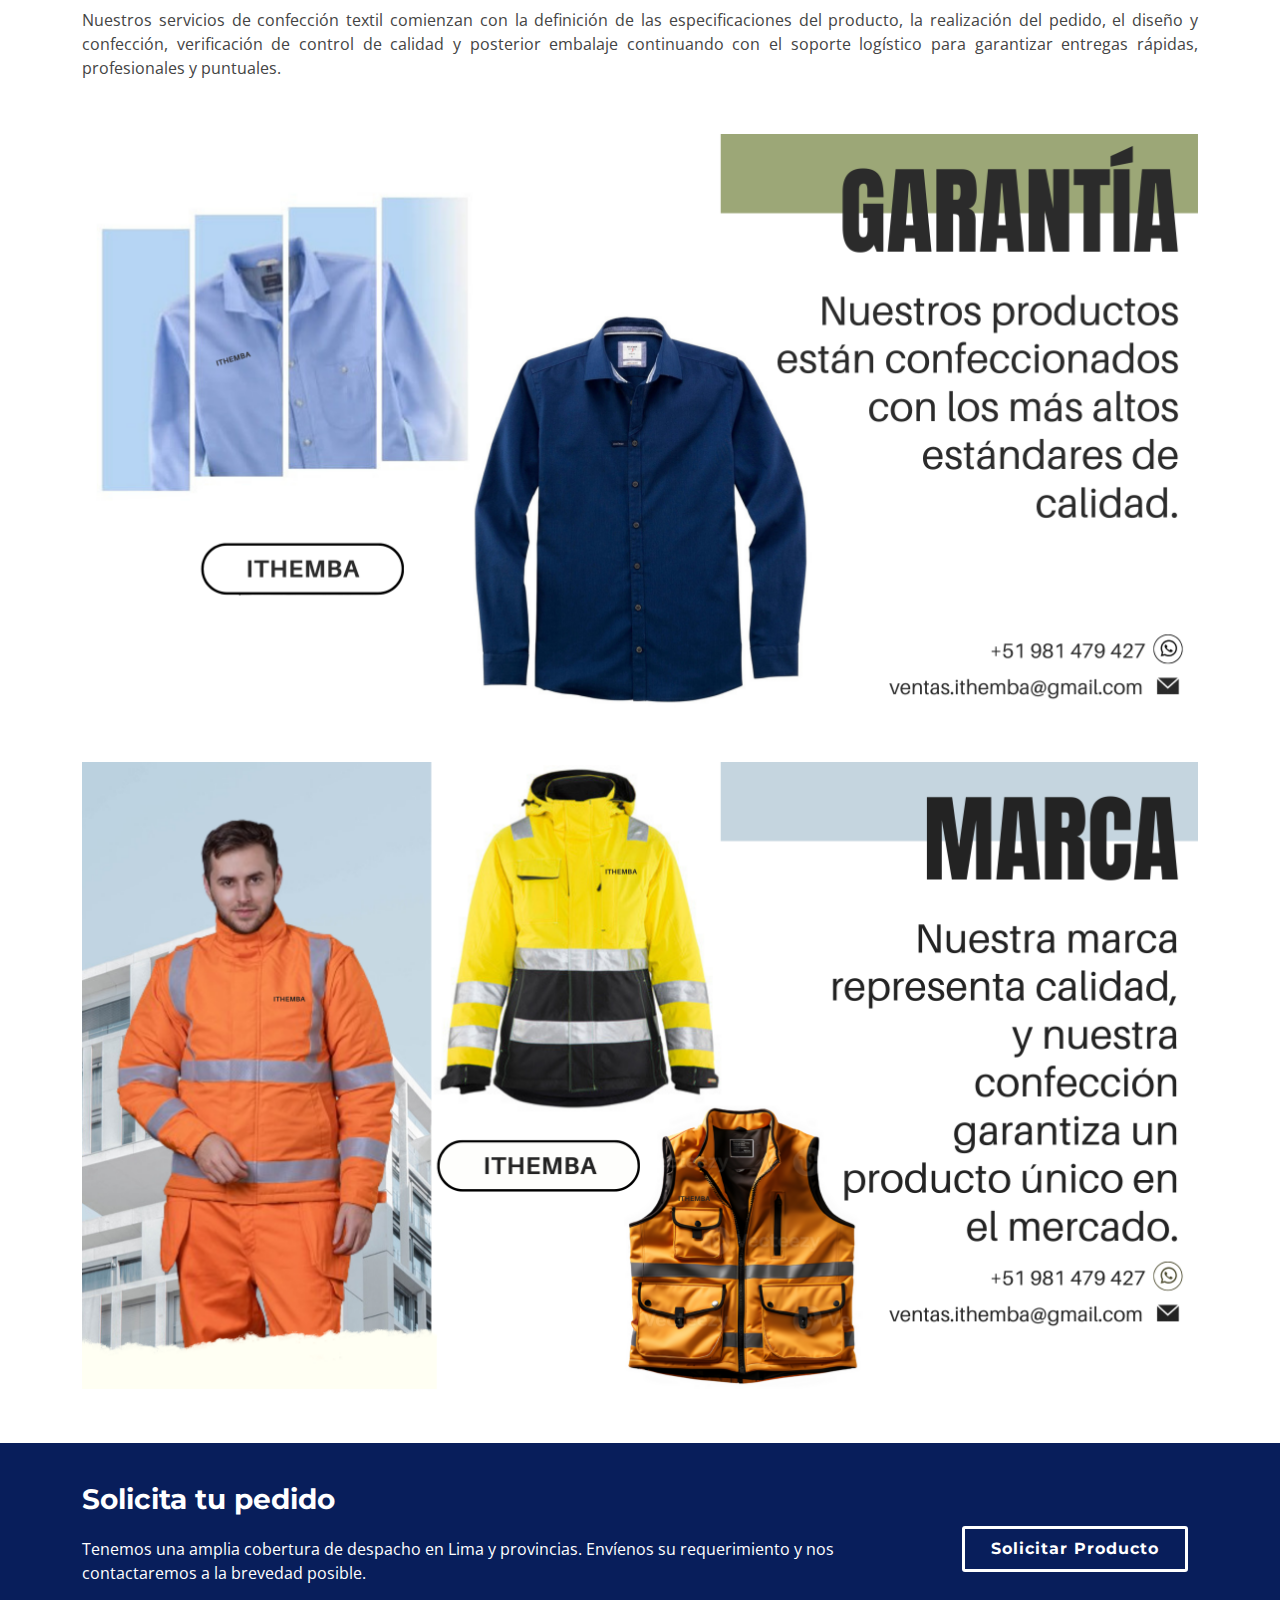
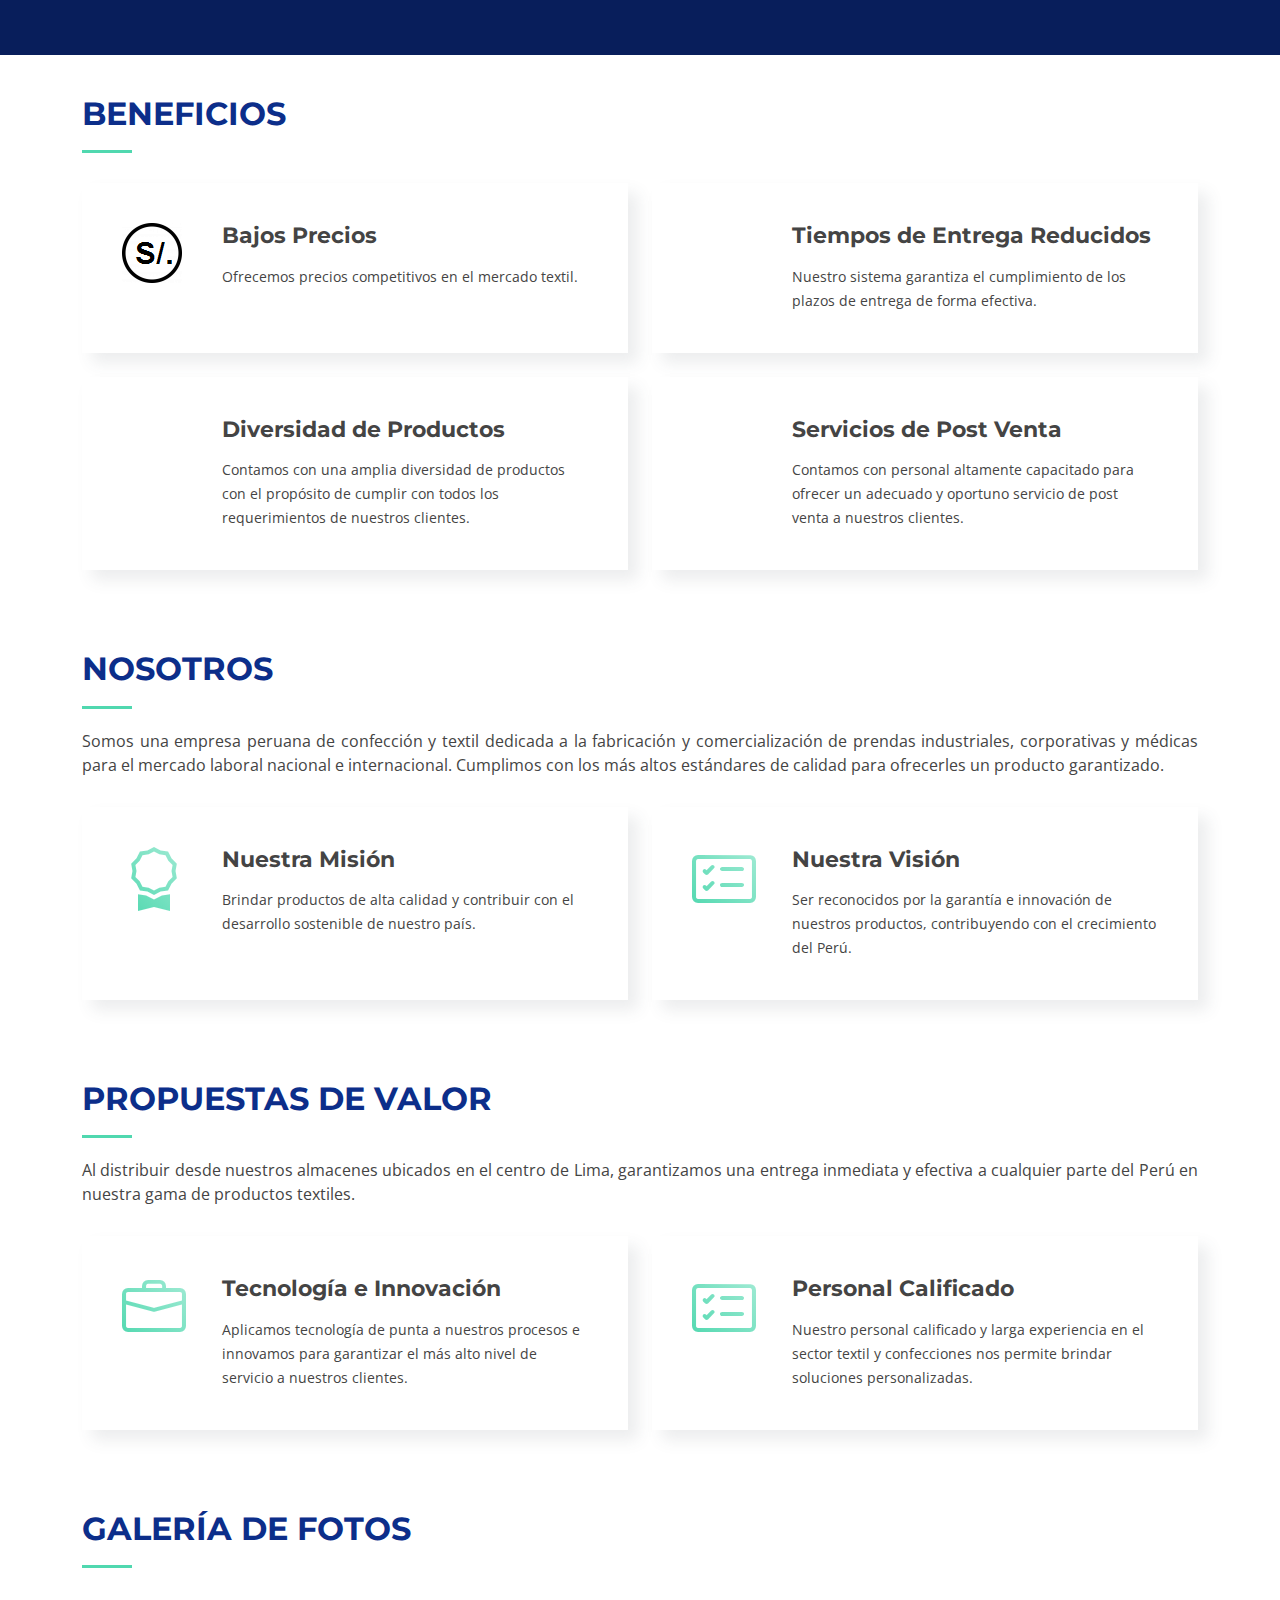
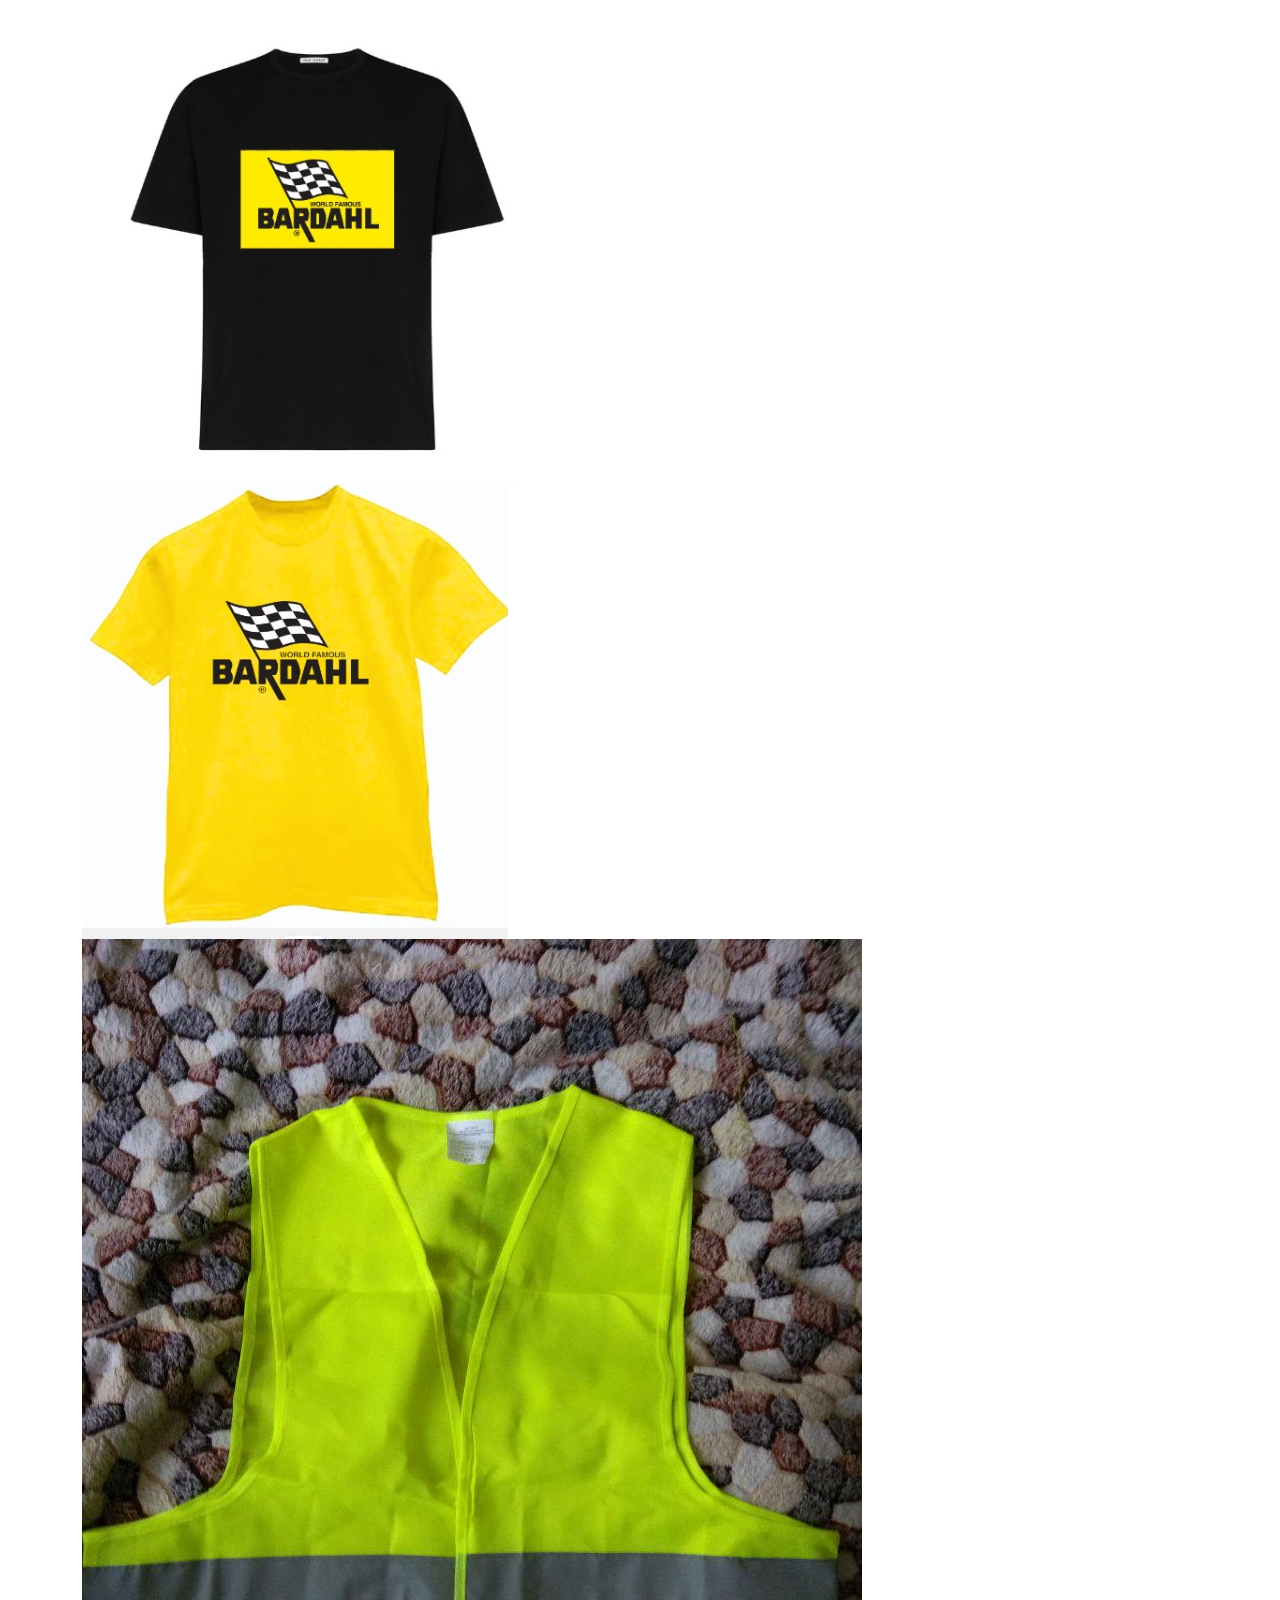
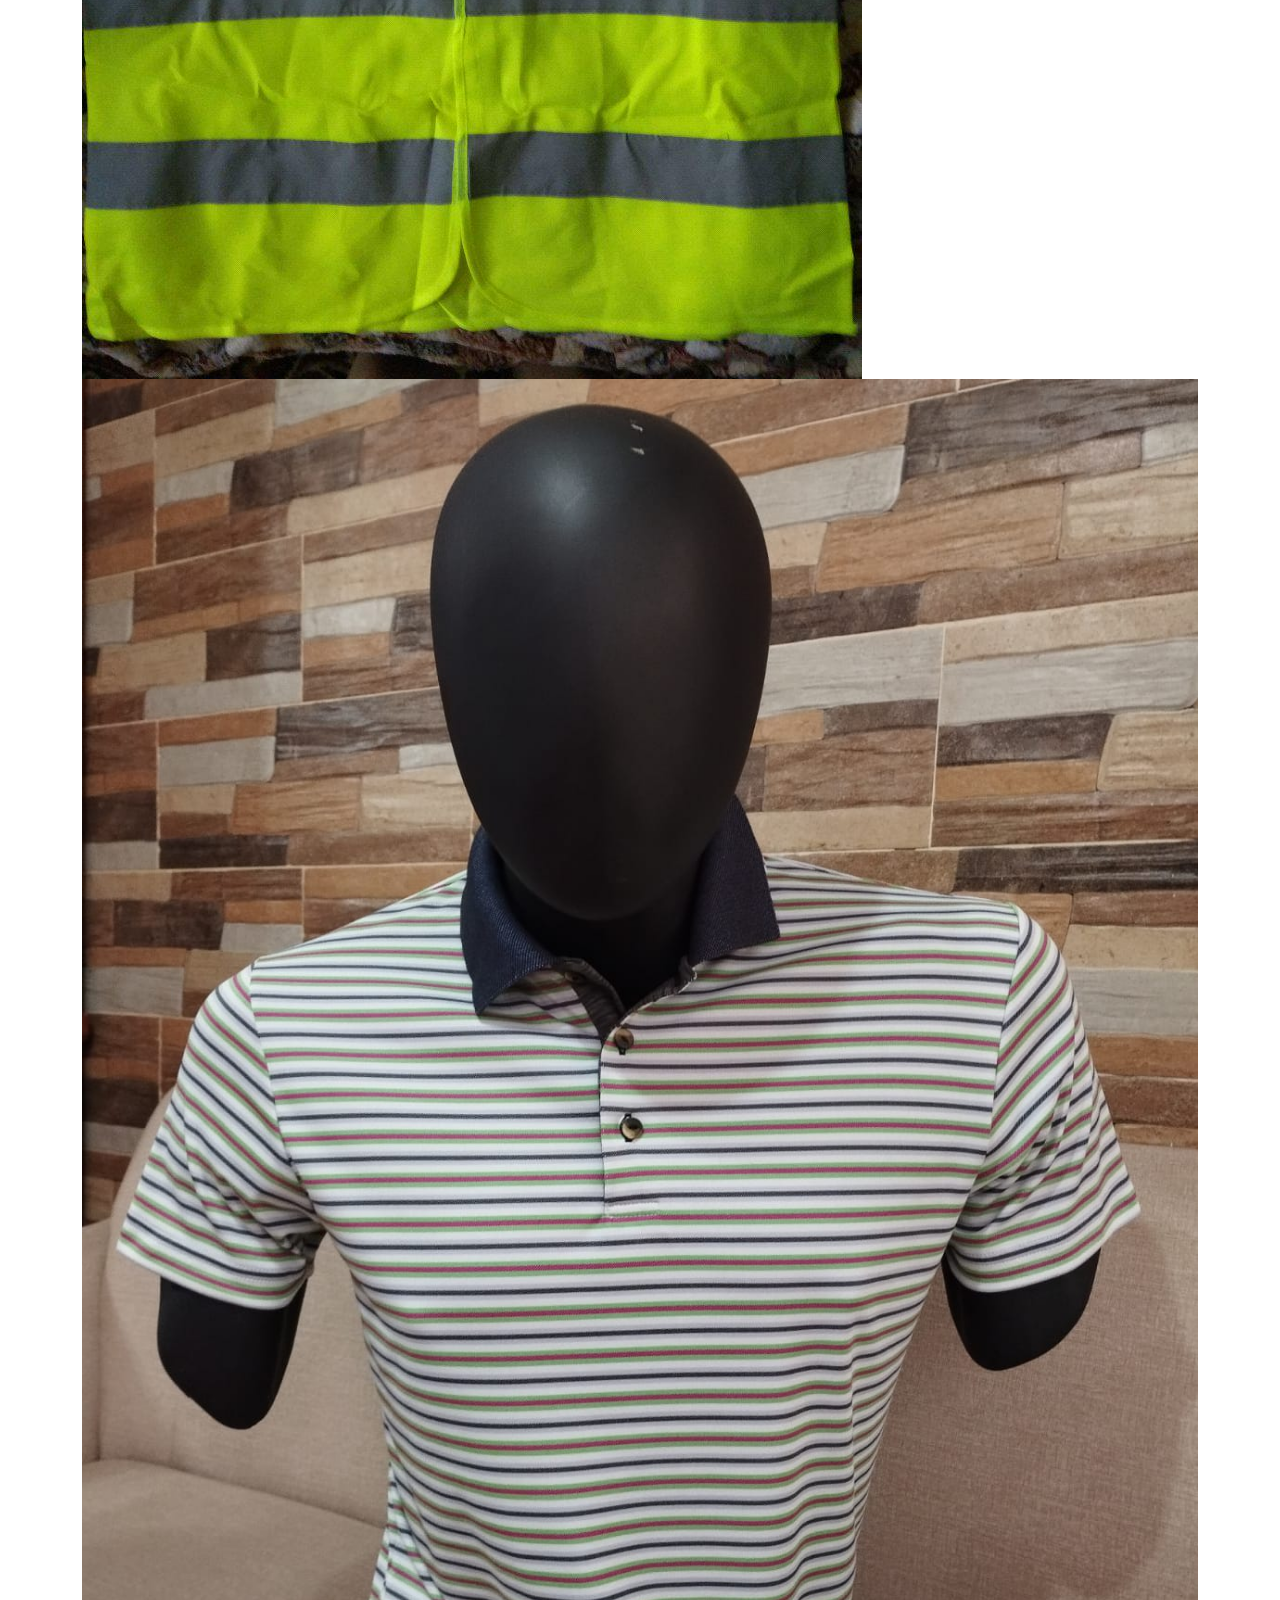
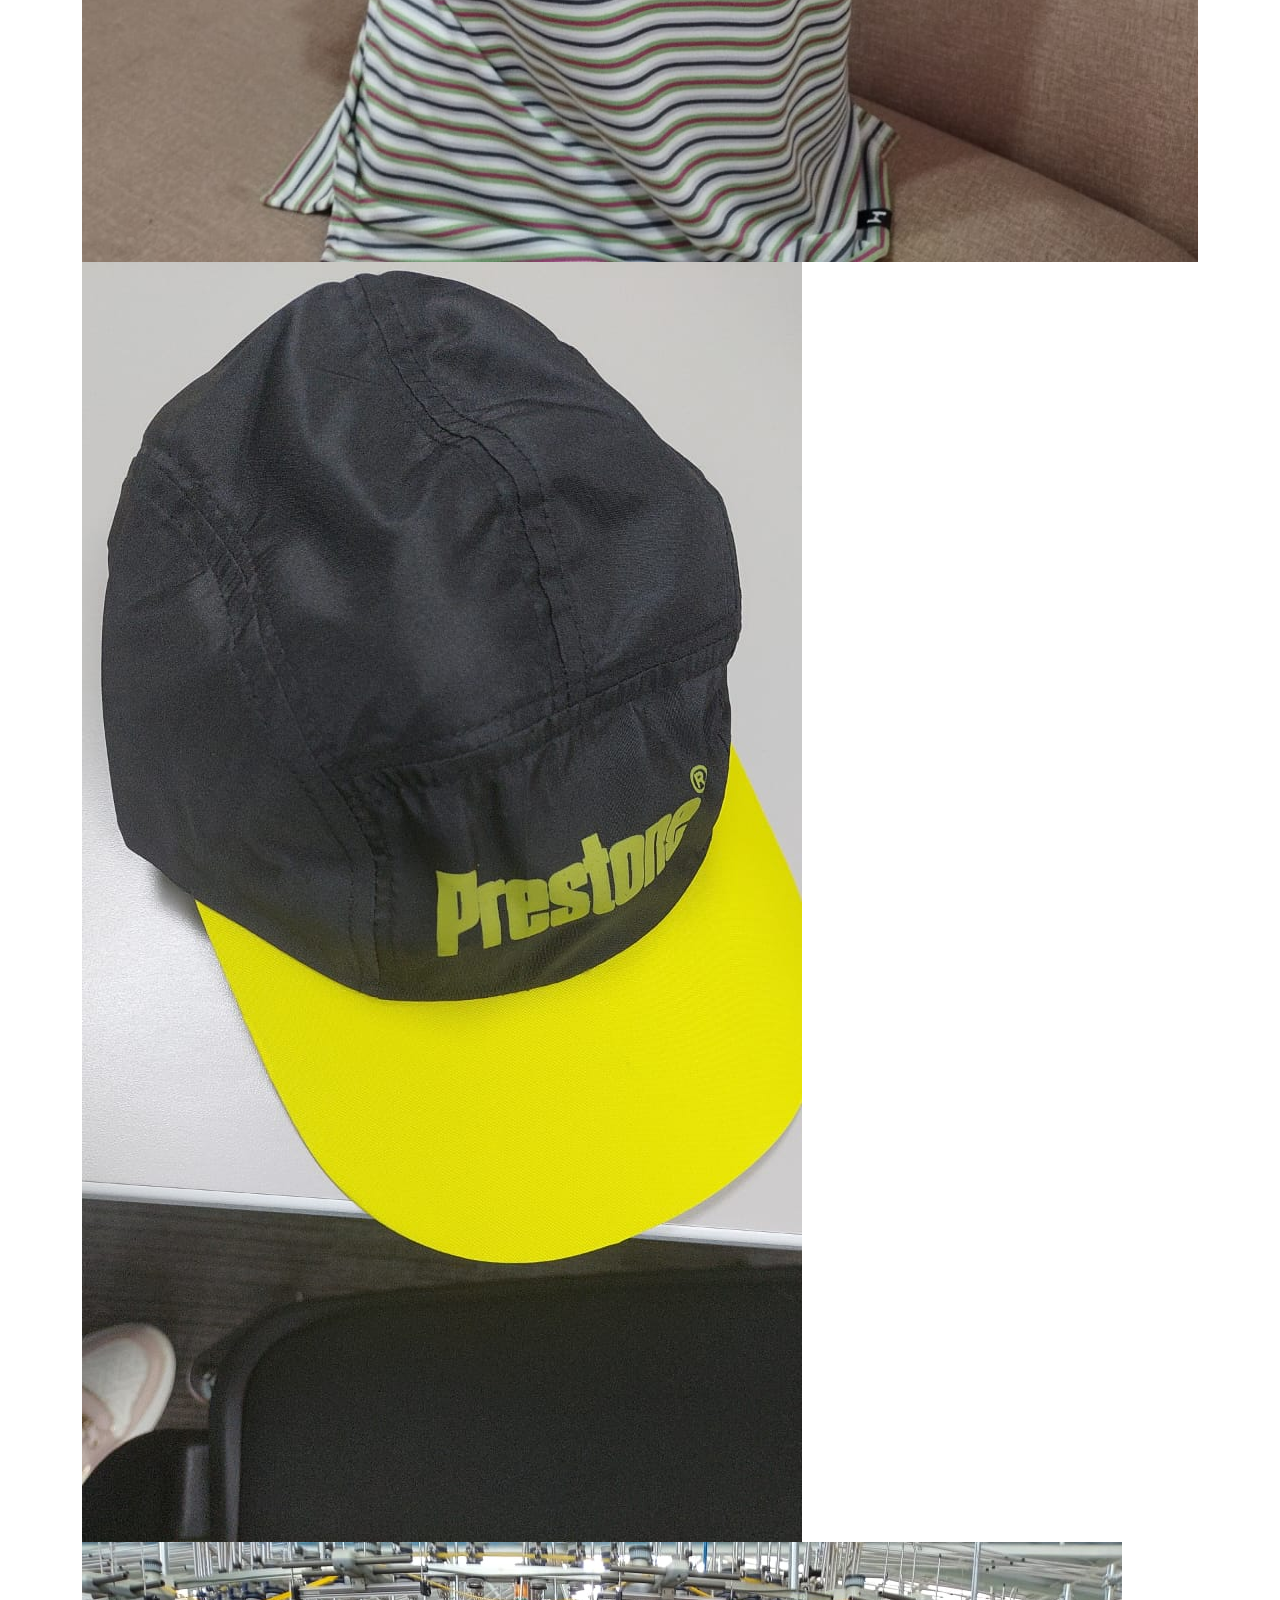
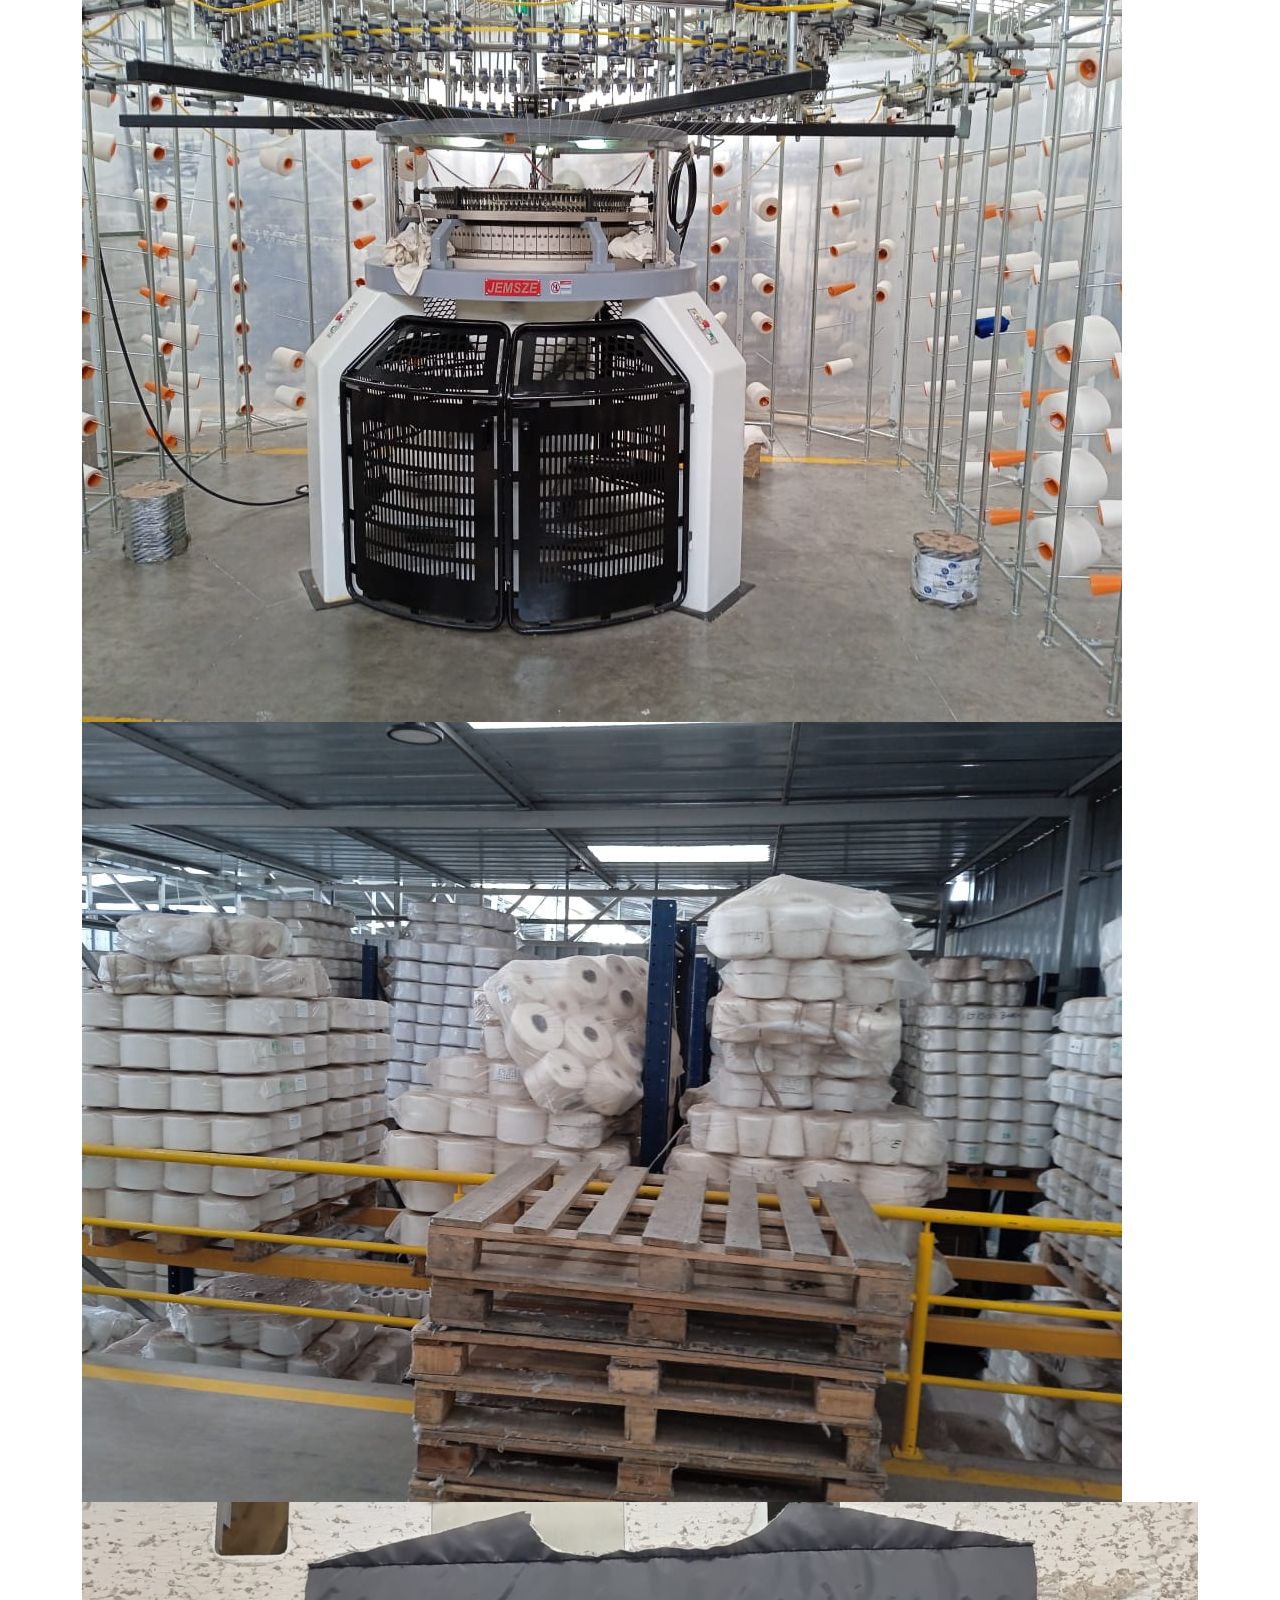
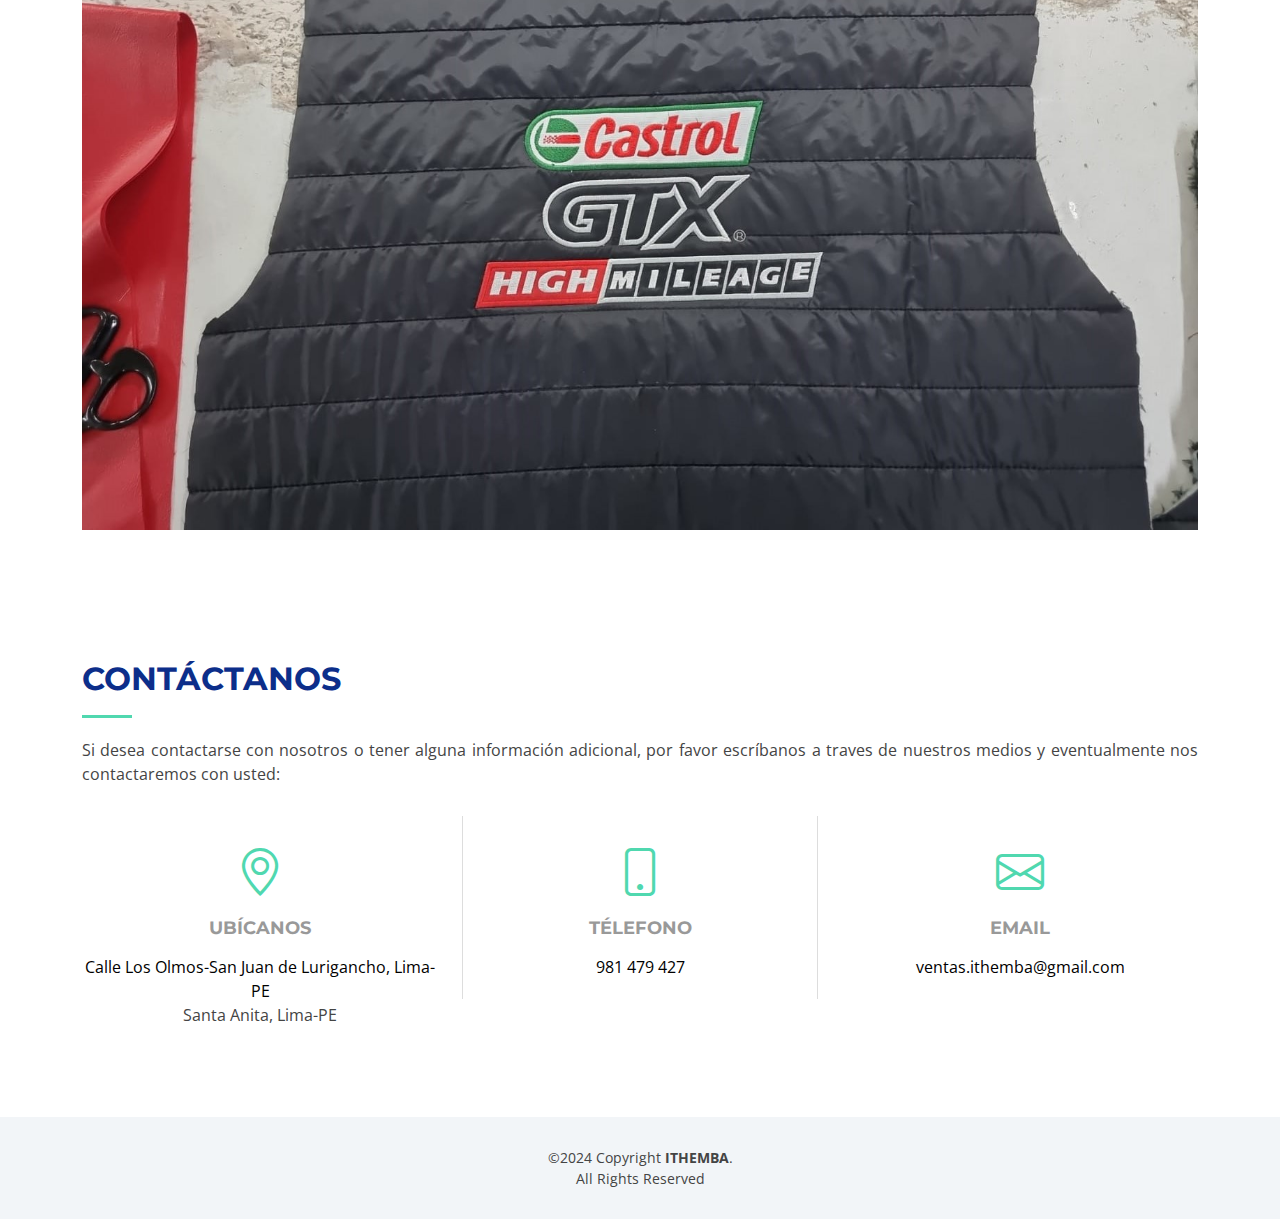
==== commit afb17c2e: "Update index.html" ====
--- a/index.html
+++ b/index.html
@@ -98,7 +98,7 @@
           </li> -->
           <li><a class="nav-link scrollto" href="#about">Nosotros</a></li>          
           <li><a class="nav-link scrollto" href="#contact">Contáctanos</a></li>
-          <li><a class="nav-link scrollto" href="#encuesta">Encuesta</a></li>
+          <!-- <li><a class="nav-link scrollto" href="#encuesta">Encuesta</a></li> -->
         </ul>
         <i class="bi bi-list mobile-nav-toggle"></i>
       </nav><!-- .navbar -->
@@ -831,64 +831,6 @@
       <!-- </div> -->
     </section><!-- End Contact Section -->
 
-    <!-- ======= Survey Section ======= -->
-    <section id="encuesta">
-      <div class="container" data-aos="fade-up">
-        <div class="section-header">
-          <h2>Encuesta</h2>
-          <p>En ITHEMBA nos encontramos en constante retroalimentación para brindar un mejor servicio a nuestros clientes. Si tienes disponibilidad, ayúdanos a completar un formulario.</p>
-        </div>
-
-        <div class="row gy-4">
-
-          <div class="col-lg-6" data-aos="fade-up" data-aos-delay="100">
-            <div class="box">
-              <div class="icon"><i class="bi bi-clipboard2-data"></i></div>
-              <h4 class="title">Bodegas, Tiendas y/o Minimarkets</h4>
-              <p class="description">Si tu establecimiento o negocio se dedica a la venta de productos procesados, alimentos o abarrotes en general.</p>
-              <a href="https://forms.zohopublic.com/pablodelacruzliza/form/Encuesta/formperma/w1ScX3N09BaL3CTcTHC8RbVrh3gkIdPAnE89-YPB4hU" class="stretched-link" target="_blank"></a>
-            </div>
-          </div>
-
-          <div class="col-lg-6" data-aos="fade-up" data-aos-delay="200">
-            <div class="box">
-              <div class="icon"><i class="bi bi-clipboard2-plus"></i></div>
-              <h4 class="title">Farmacias y/o Boticas</h4>
-              <p class="description">Si tu establecimiento o negocio se dedica a la venta de productos farmacéuticos o indumentaria médica en general.</p>
-              <a href="https://forms.zohopublic.com/pablodelacruzliza/form/Farmacia/formperma/3DIs_jIC7Yo4vqGuK3qyEraWZrFsP24yWqoHTqXfD4c" class="stretched-link" target="_blank"></a>
-            </div>
-          </div>
-
-          <div class="col-lg-6" data-aos="fade-up" data-aos-delay="300">
-            <div class="box">
-              <div class="icon"><i class="bi bi-clipboard2-pulse"></i></div>
-              <h4 class="title"><a href="">Veterinarias y/o Laboratorios</a></h4>
-              <p class="description">Si cuentas con un establecimiento o negocio que se dedica a la venta de productos médicos para animales, así como laboratorio clinico.</p>
-              <a href="https://forms.zohopublic.com/pablodelacruzliza/form/VeterinariasyLaboratorios/formperma/GmBfa3shokWqR3O6iyTZS70o0reLrs5g3mdFj1IdD_A" class="stretched-link" target="_blank"></a>
-            </div>
-          </div>
-
-          <div class="col-lg-6" data-aos="fade-up" data-aos-delay="300">
-            <div class="box">
-              <div class="icon"><i class="bi bi-clipboard2-check"></i></div>
-              <h4 class="title"><a href="">Salones de belleza, Spas y/o Barberías</a></h4>
-              <p class="description">Si cuentas con un establecimiento o negocio que ofrecen servicios estéticos.</p>
-              <a href="https://forms.zohopublic.com/demarzolucas/form/SalonesdebellezayBarbera/formperma/SXc9n3xmO7UzcusUe8Z997Y0h_1trNvYtzLtVLBe11k" class="stretched-link" target="_blank"></a>
-            </div>
-          </div>
-
-          <!-- <div class="col-lg-6" data-aos="fade-up" data-aos-delay="400">
-            <div class="box">
-              <div class="icon"><i class="bi bi-binoculars"></i></div>
-              <h4 class="title"><a href="">Magni Dolores</a></h4>
-              <p class="description">Excepteur sint occaecat cupidatat non proident, sunt in culpa qui officia deserunt mollit anim id est laborum rideta zanox satirente madera</p>
-            </div>
-          </div> -->
-
-        </div>
-
-      </div>
-    </section><!--End Services Section -->
 
   </main><!-- End #main -->
 
